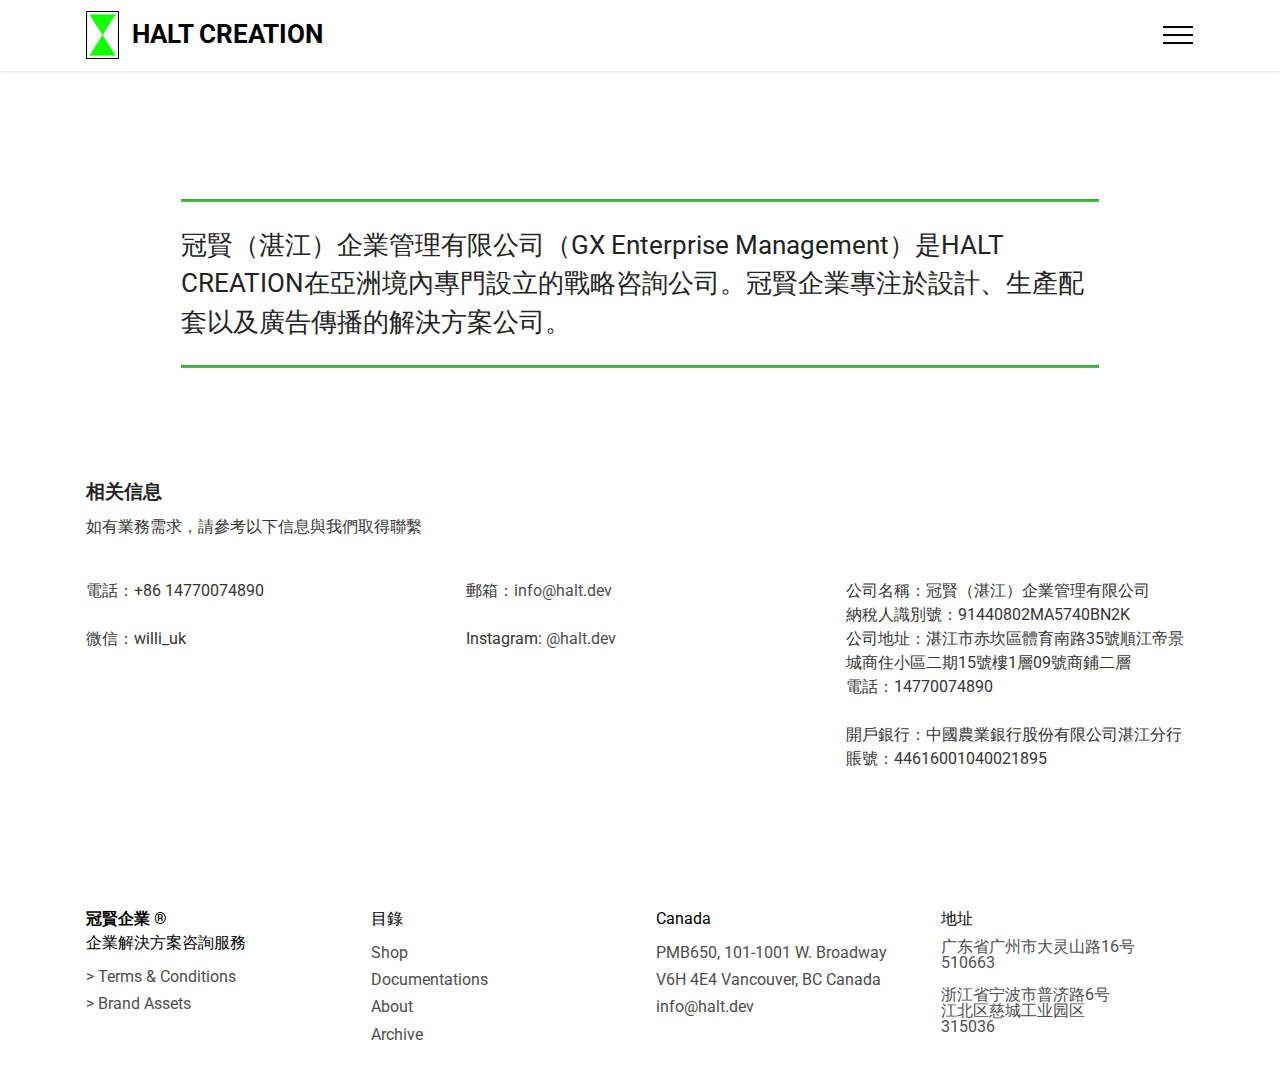
==== About.html @ 13760004 "upload" ====
<!DOCTYPE html>
<html  >
<head>
  
  <meta charset="UTF-8">
  <meta http-equiv="X-UA-Compatible" content="IE=edge">
  
  <meta name="twitter:card" content="summary_large_image"/>
  <meta name="twitter:image:src" content="assets/images/About-meta.jpg">
  <meta property="og:image" content="assets/images/About-meta.jpg">
  <meta name="twitter:title" content="關於 - 冠賢企業 GX | Enterprise Management">
  <meta name="viewport" content="width=device-width, initial-scale=1, minimum-scale=1">
  <link rel="shortcut icon" href="assets/images/gem-logo-.jpg" type="image/x-icon">
  <meta name="description" content="冠賢（湛江）企業管理有限公司（GX Enterprise Management）是HALT CREATION在亞洲境內專門設立的戰略咨詢公司。冠賢企業專注於設計、生產配套以及廣告傳播的解決方案公司。">
  
  
  <title>關於 - 冠賢企業 GX | Enterprise Management</title>
  <link rel="stylesheet" href="assets/tether/tether.min.css">
  <link rel="stylesheet" href="assets/bootstrap/css/bootstrap.min.css">
  <link rel="stylesheet" href="assets/bootstrap/css/bootstrap-grid.min.css">
  <link rel="stylesheet" href="assets/bootstrap/css/bootstrap-reboot.min.css">
  <link rel="stylesheet" href="assets/dropdown/css/style.css">
  <link rel="stylesheet" href="assets/socicon/css/styles.css">
  <link rel="stylesheet" href="assets/theme/css/style.css">
  <link rel="preload" as="style" href="assets/mobirise/css/mbr-additional.css"><link rel="stylesheet" href="assets/mobirise/css/mbr-additional.css" type="text/css">
  
  
  
  
</head>
<body>
  
  <section class="menu menu1 cid-sftxkBR4Yt" once="menu" id="menu1-10">
    

    <nav class="navbar navbar-dropdown collapsed">
        <div class="container">
            <div class="navbar-brand">
                <span class="navbar-logo">
                    
                        <img src="assets/images/gem-logo-.jpg" alt="" style="height: 3rem;">
                    
                </span>
                <span class="navbar-caption-wrap"><a class="navbar-caption text-primary display-5" href="index.html">HALT CREATION </a></span>
            </div>
            <button class="navbar-toggler" type="button" data-toggle="collapse" data-target="#navbarSupportedContent" aria-controls="navbarNavAltMarkup" aria-expanded="false" aria-label="Toggle navigation">
                <div class="hamburger">
                    <span></span>
                    <span></span>
                    <span></span>
                    <span></span>
                </div>
            </button>
            <div class="collapse navbar-collapse" id="navbarSupportedContent">
                <ul class="navbar-nav nav-dropdown nav-right" data-app-modern-menu="true"><li class="nav-item"><a class="nav-link link text-black text-primary display-4" href="About.html"><strong>關於</strong></a></li><li class="nav-item"><a class="nav-link link text-black text-primary display-4" href="show.html" target="_blank">展覽<strong></strong></a></li><li class="nav-item"><a class="nav-link link text-black text-primary display-4" href="Development.html" target="_blank">產品服務<strong></strong></a></li>
                    <li class="nav-item"><a class="nav-link link text-black text-primary display-4" href="Archive.html"><strong>
                            歷史存檔</strong></a></li></ul>
                <div class="icons-menu">
                    <a class="iconfont-wrapper" href="https://www.instagram.com/halt.dev/" target="_blank">
                        <span class="p-2 mbr-iconfont socicon-instagram socicon" style="color: rgb(0, 0, 0); fill: rgb(0, 0, 0);"></span>
                    </a>
                    
                    
                    
                </div>
                
            </div>
        </div>
    </nav>
</section>

<section class="content6 cid-shz5Nj1BMS" id="content6-3r">
    
    <div class="container">
        <div class="row justify-content-center">
            <div class="col-md-12 col-lg-10">
                <hr class="line">
                <p class="mbr-text align-center mbr-fonts-style my-4 display-5">冠賢（湛江）企業管理有限公司（GX Enterprise Management）是HALT CREATION在亞洲境內專門設立的戰略咨詢公司。冠賢企業專注於設計、生產配套以及廣告傳播的解決方案公司。</p>
                <hr class="line">
            </div>
        </div>
    </div>
</section>

<section class="mbr-section contacts2 cid-sfYvLzq2Zh" id="contacts2-1s">
    <!---->
    
    <!---->
    <!--Overlay-->
    
    <!--Container-->
    <div class="container">
        <div class="row">
            <!--Titles-->
            <div class="title col-12">
                <h2 class="align-left mbr-fonts-style display-4"><div><strong>相关信息</strong></div></h2>
                <h3 class="mbr-section-subtitle mbr-light mbr-fonts-style display-7">如有業務需求，請參考以下信息與我們取得聯繫</h3>
            </div>
            <div class="col-12">
                <div class="row justify-content-center">
                    <div class="col-12 col-md-4">
                        <div class="b b-adress">
                            <h5 class="align-left mbr-fonts-style m-0 display-7">電話：+86 14770074890</h5>
                            <p class="mbr-text align-left mbr-fonts-style display-7">微信：willi_uk</p>
                        </div>
                    </div>
                    <div class="col-12 col-md-4">
                        <div class="b b-phone">
                            <h5 class="align-left mbr-fonts-style m-0 display-7">郵箱：<a href="mailto:info@halt.dev" class="text-info">info@halt.dev</a></h5>
                            <p class="mbr-text align-left mbr-fonts-style display-7">Instagram: <a href="https://www.instagram.com/halt.dev/" class="text-info" target="_blank">@halt.dev</a></p>
                        </div>
                    </div>
                    <div class="col-12 col-md-4">
                        <div class="b b-mail">
                            <h5 class="align-left mbr-fonts-style m-0 display-7"><div>公司名稱：冠賢（湛江）企業管理有限公司</div><div>納稅人識別號：91440802MA5740BN2K</div><div>公司地址：湛江市赤坎區體育南路35號順江帝景城商住小區二期15號樓1層09號商鋪二層</div><div>電話：14770074890</div></h5>
                            <p class="mbr-text align-left mbr-fonts-style display-7">開戶銀行：中國農業銀行股份有限公司湛江分行<br>賬號：44616001040021895</p>
                        </div>
                    </div>
                </div>
            </div>
        </div>
    </div>
</section>

<section class="footer2 cid-shhVFEXfTJ" once="footers" id="footer2-2x">

    
    
    <div class="container">
        <div class="row mbr-white">
            <div class="col-6 col-md-4 col-lg-3">
                <h5 class="mbr-section-subtitle mbr-fonts-style mb-2 display-7"><strong>冠賢企業 ®</strong><br>企業解決方案咨詢服務</h5>
                <ul class="list mbr-fonts-style display-7">
                    <li class="mbr-text item-wrap"><a href="TermsAndConditions.html" class="text-info" style="font-size: calc(1rem + 0 * ((100vw - 20rem) / 28)); background-color: rgb(255, 255, 255);">&gt; Terms &amp; Conditions</a></li><li class="mbr-text item-wrap"><a href="BrandAssets.html" class="text-info">&gt; Brand Assets</a><br><br></li>
                </ul>
            </div>
            <div class="col-6 col-md-4 col-lg-3">
                <h5 class="mbr-section-subtitle mbr-fonts-style mb-2 display-7">目錄</h5>
                <ul class="list mbr-fonts-style display-7">
                    <li class="mbr-text item-wrap"><span style="font-size: 1rem;"><a href="https://halt-dev.square.site/" class="text-info" target="_blank">Shop</a></span></li><li class="mbr-text item-wrap"><span style="font-size: 1rem;"><a href="https://github.com/wilhelmli/haltdev/wiki" class="text-info text-primary" target="_blank">Documentations</a></span></li><li class="mbr-text item-wrap"><span style="font-size: 1rem;"><a href="About.html" class="text-info">About</a></span></li><li class="mbr-text item-wrap"><a href="Archive.html" class="text-info">Archive</a></li>
                </ul>
            </div>
            <div class="col-6 col-md-4 col-lg-3">
                <h5 class="mbr-section-subtitle mbr-fonts-style mb-2 display-7">
                    Canada</h5>
                <ul class="list mbr-fonts-style display-7">
                    <li class="mbr-text item-wrap">PMB650, 101-1001 W. Broadway</li><li class="mbr-text item-wrap">V6H 4E4 Vancouver, BC Canada<br>info@halt.dev</li>
                </ul>
            </div>
            <div class="col-6 col-md-4 col-lg-3">
                <h5 class="mbr-section-subtitle mbr-fonts-style mb-2 display-7">
                    地址</h5>
                <ul class="list mbr-fonts-style display-7"><p>广东省广州市大灵山路16号<br>510663</p><p>浙江省宁波市普济路6号<br><span style="font-size: 1rem;">江北区慈城工业园区<br></span><span style="font-size: 1rem;">315036</span></p><p></p></ul>
            </div>
            
        </div>
    </div>
</section><section id="top-1" hidden><a href="https://mobirise.site"></a></section><script src="assets/web/assets/jquery/jquery.min.js"></script>  <script src="assets/popper/popper.min.js"></script>  <script src="assets/tether/tether.min.js"></script>  <script src="assets/bootstrap/js/bootstrap.min.js"></script>  <script src="assets/web/assets/cookies-alert-plugin/cookies-alert-core.js"></script>  <script src="assets/web/assets/cookies-alert-plugin/cookies-alert-script.js"></script>  <script src="assets/smoothscroll/smooth-scroll.js"></script>  <script src="assets/dropdown/js/nav-dropdown.js"></script>  <script src="assets/dropdown/js/navbar-dropdown.js"></script>  <script src="assets/touchswipe/jquery.touch-swipe.min.js"></script>  <script src="assets/theme/js/script.js"></script>  
  
  
<input name="cookieData" type="hidden" data-cookie-customDialogSelector='null' data-cookie-colorText='#ffffff' data-cookie-colorBg='rgba(0, 0, 0, 0.99)' data-cookie-textButton='Agree' data-cookie-colorButton='' data-cookie-colorLink='#ffffff' data-cookie-underlineLink='true' data-cookie-text="We use cookies to give you the best experience. Read our <a href='privacy.html'>cookie policy</a>.">
   <div id="scrollToTop" class="scrollToTop mbr-arrow-up"><a style="text-align: center;"><i class="mbr-arrow-up-icon mbr-arrow-up-icon-cm cm-icon cm-icon-smallarrow-up"></i></a></div>
  </body>
</html>
---- assets/dropdown/css/style.css ----
.navbar-dropdown {
  left: 0;
  padding: 0;
  position: absolute;
  right: 0;
  top: 0;
  transition: all 0.45s ease;
  z-index: 1030;
  background: #282828; }
  .navbar-dropdown .navbar-logo {
    margin-right: 0.8rem;
    transition: margin 0.3s ease-in-out;
    vertical-align: middle; }
    .navbar-dropdown .navbar-logo img {
      height: 3.125rem;
      transition: all 0.3s ease-in-out; }
    .navbar-dropdown .navbar-logo.mbr-iconfont {
      font-size: 3.125rem;
      line-height: 3.125rem; }
  .navbar-dropdown .navbar-caption {
    font-weight: 700;
    white-space: normal;
    vertical-align: -4px;
    line-height: 3.125rem !important; }
    .navbar-dropdown .navbar-caption, .navbar-dropdown .navbar-caption:hover {
      color: inherit;
      text-decoration: none; }
  .navbar-dropdown .mbr-iconfont + .navbar-caption {
    vertical-align: -1px; }
  .navbar-dropdown.navbar-fixed-top {
    position: fixed; }
  .navbar-dropdown .navbar-brand span {
    vertical-align: -4px; }
  .navbar-dropdown.bg-color.transparent {
    background: none; }
  .navbar-dropdown.navbar-short .navbar-brand {
    padding: 0.625rem 0; }
    .navbar-dropdown.navbar-short .navbar-brand span {
      vertical-align: -1px; }
  .navbar-dropdown.navbar-short .navbar-caption {
    line-height: 2.375rem !important;
    vertical-align: -2px; }
  .navbar-dropdown.navbar-short .navbar-logo {
    margin-right: 0.5rem; }
    .navbar-dropdown.navbar-short .navbar-logo img {
      height: 2.375rem; }
    .navbar-dropdown.navbar-short .navbar-logo.mbr-iconfont {
      font-size: 2.375rem;
      line-height: 2.375rem; }
  .navbar-dropdown.navbar-short .mbr-table-cell {
    height: 3.625rem; }
  .navbar-dropdown .navbar-close {
    left: 0.6875rem;
    position: fixed;
    top: 0.75rem;
    z-index: 1000; }
  .navbar-dropdown .hamburger-icon {
    content: "";
    display: inline-block;
    vertical-align: middle;
    width: 16px;
    -webkit-box-shadow: 0 -6px 0 1px #282828,0 0 0 1px #282828,0 6px 0 1px #282828;
    -moz-box-shadow: 0 -6px 0 1px #282828,0 0 0 1px #282828,0 6px 0 1px #282828;
    box-shadow: 0 -6px 0 1px #282828,0 0 0 1px #282828,0 6px 0 1px #282828; }

.dropdown-menu .dropdown-toggle[data-toggle="dropdown-submenu"]::after {
  border-bottom: 0.35em solid transparent;
  border-left: 0.35em solid;
  border-right: 0;
  border-top: 0.35em solid transparent;
  margin-left: 0.3rem; }

.dropdown-menu .dropdown-item:focus {
  outline: 0; }

.nav-dropdown {
  font-size: 0.75rem;
  font-weight: 500;
  height: auto !important; }
  .nav-dropdown .nav-btn {
    padding-left: 1rem; }
  .nav-dropdown .link {
    margin: .667em 1.667em;
    font-weight: 500;
    padding: 0;
    transition: color .2s ease-in-out; }
    .nav-dropdown .link.dropdown-toggle {
      margin-right: 2.583em; }
      .nav-dropdown .link.dropdown-toggle::after {
        margin-left: .25rem;
        border-top: 0.35em solid;
        border-right: 0.35em solid transparent;
        border-left: 0.35em solid transparent;
        border-bottom: 0; }
      .nav-dropdown .link.dropdown-toggle[aria-expanded="true"] {
        margin: 0;
        padding: 0.667em 3.263em  0.667em 1.667em; }
  .nav-dropdown .link::after,
  .nav-dropdown .dropdown-item::after {
    color: inherit; }
  .nav-dropdown .btn {
    font-size: 0.75rem;
    font-weight: 700;
    letter-spacing: 0;
    margin-bottom: 0;
    padding-left: 1.25rem;
    padding-right: 1.25rem; }
  .nav-dropdown .dropdown-menu {
    border-radius: 0;
    border: 0;
    left: 0;
    margin: 0;
    padding-bottom: 1.25rem;
    padding-top: 1.25rem;
    position: relative; }
  .nav-dropdown .dropdown-submenu {
    margin-left: 0.125rem;
    top: 0; }
  .nav-dropdown .dropdown-item {
    font-weight: 500;
    line-height: 2;
    padding: 0.3846em 4.615em 0.3846em 1.5385em;
    position: relative;
    transition: color .2s ease-in-out, background-color .2s ease-in-out; }
    .nav-dropdown .dropdown-item::after {
      margin-top: -0.3077em;
      position: absolute;
      right: 1.1538em;
      top: 50%; }
    .nav-dropdown .dropdown-item:focus, .nav-dropdown .dropdown-item:hover {
      background: none; }

@media (max-width: 767px) {
  .nav-dropdown.navbar-toggleable-sm {
    bottom: 0;
    display: none;
    left: 0;
    overflow-x: hidden;
    position: fixed;
    top: 0;
    transform: translateX(-100%);
    -ms-transform: translateX(-100%);
    -webkit-transform: translateX(-100%);
    width: 18.75rem;
    z-index: 999; } }
.nav-dropdown.navbar-toggleable-xl {
  bottom: 0;
  display: none;
  left: 0;
  overflow-x: hidden;
  position: fixed;
  top: 0;
  transform: translateX(-100%);
  -ms-transform: translateX(-100%);
  -webkit-transform: translateX(-100%);
  width: 18.75rem;
  z-index: 999; }

.nav-dropdown-sm {
  display: block !important;
  overflow-x: hidden;
  overflow: auto;
  padding-top: 3.875rem; }
  .nav-dropdown-sm::after {
    content: "";
    display: block;
    height: 3rem;
    width: 100%; }
  .nav-dropdown-sm.collapse.in ~ .navbar-close {
    display: block !important; }
  .nav-dropdown-sm.collapsing, .nav-dropdown-sm.collapse.in {
    transform: translateX(0);
    -ms-transform: translateX(0);
    -webkit-transform: translateX(0);
    transition: all 0.25s ease-out;
    -webkit-transition: all 0.25s ease-out;
    background: #282828; }
  .nav-dropdown-sm.collapsing[aria-expanded="false"] {
    transform: translateX(-100%);
    -ms-transform: translateX(-100%);
    -webkit-transform: translateX(-100%); }
  .nav-dropdown-sm .nav-item {
    display: block;
    margin-left: 0 !important;
    padding-left: 0; }
  .nav-dropdown-sm .link,
  .nav-dropdown-sm .dropdown-item {
    border-top: 1px dotted rgba(255, 255, 255, 0.1);
    font-size: 0.8125rem;
    line-height: 1.6;
    margin: 0 !important;
    padding: 0.875rem 2.4rem 0.875rem 1.5625rem !important;
    position: relative;
    white-space: normal; }
    .nav-dropdown-sm .link:focus, .nav-dropdown-sm .link:hover,
    .nav-dropdown-sm .dropdown-item:focus,
    .nav-dropdown-sm .dropdown-item:hover {
      background: rgba(0, 0, 0, 0.2) !important;
      color: #c0a375; }
  .nav-dropdown-sm .nav-btn {
    position: relative;
    padding: 1.5625rem 1.5625rem 0 1.5625rem; }
    .nav-dropdown-sm .nav-btn::before {
      border-top: 1px dotted rgba(255, 255, 255, 0.1);
      content: "";
      left: 0;
      position: absolute;
      top: 0;
      width: 100%; }
    .nav-dropdown-sm .nav-btn + .nav-btn {
      padding-top: 0.625rem; }
      .nav-dropdown-sm .nav-btn + .nav-btn::before {
        display: none; }
  .nav-dropdown-sm .btn {
    padding: 0.625rem 0; }
  .nav-dropdown-sm .dropdown-toggle[data-toggle="dropdown-submenu"]::after {
    margin-left: .25rem;
    border-top: 0.35em solid;
    border-right: 0.35em solid transparent;
    border-left: 0.35em solid transparent;
    border-bottom: 0; }
  .nav-dropdown-sm .dropdown-toggle[data-toggle="dropdown-submenu"][aria-expanded="true"]::after {
    border-top: 0;
    border-right: 0.35em solid transparent;
    border-left: 0.35em solid transparent;
    border-bottom: 0.35em solid; }
  .nav-dropdown-sm .dropdown-menu {
    margin: 0;
    padding: 0;
    position: relative;
    top: 0;
    left: 0;
    width: 100%;
    border: 0;
    float: none;
    border-radius: 0;
    background: none; }
  .nav-dropdown-sm .dropdown-submenu {
    left: 100%;
    margin-left: 0.125rem;
    margin-top: -1.25rem;
    top: 0; }

.navbar-toggleable-sm .nav-dropdown .dropdown-menu {
  position: absolute; }

.navbar-toggleable-sm .nav-dropdown .dropdown-submenu {
  left: 100%;
  margin-left: 0.125rem;
  margin-top: -1.25rem;
  top: 0; }

.navbar-toggleable-sm.opened .nav-dropdown .dropdown-menu {
  position: relative; }

.navbar-toggleable-sm.opened .nav-dropdown .dropdown-submenu {
  left: 0;
  margin-left: 00rem;
  margin-top: 0rem;
  top: 0; }

.is-builder .nav-dropdown.collapsing {
  transition: none !important; }

/*# sourceMappingURL=style.css.map */
---- assets/socicon/css/styles.css ----
@charset "UTF-8";

@font-face {
  font-family: 'Socicon';
  src:  url('../fonts/socicon.eot');
  src:  url('../fonts/socicon.eot?#iefix') format('embedded-opentype'),
    url('../fonts/socicon.woff2') format('woff2'),
    url('../fonts/socicon.ttf') format('truetype'),
    url('../fonts/socicon.woff') format('woff'),
    url('../fonts/socicon.svg#socicon') format('svg');
  font-weight: normal;
  font-style: normal;
}

[data-icon]:before {
  font-family: "socicon" !important;
  content: attr(data-icon);
  font-style: normal !important;
  font-weight: normal !important;
  font-variant: normal !important;
  text-transform: none !important;
  speak: none;
  line-height: 1;
  -webkit-font-smoothing: antialiased;
  -moz-osx-font-smoothing: grayscale;
}

[class^="socicon-"], [class*=" socicon-"] {
  /* use !important to prevent issues with browser extensions that change fonts */
  font-family: 'Socicon' !important;
  speak: none;
  font-style: normal;
  font-weight: normal;
  font-variant: normal;
  text-transform: none;
  line-height: 1;

  /* Better Font Rendering =========== */
  -webkit-font-smoothing: antialiased;
  -moz-osx-font-smoothing: grayscale;
}

.socicon-eitaa:before {
  content: "\e97c";
}
.socicon-soroush:before {
  content: "\e97d";
}
.socicon-bale:before {
  content: "\e97e";
}
.socicon-zazzle:before {
  content: "\e97b";
}
.socicon-society6:before {
  content: "\e97a";
}
.socicon-redbubble:before {
  content: "\e979";
}
.socicon-avvo:before {
  content: "\e978";
}
.socicon-stitcher:before {
  content: "\e977";
}
.socicon-googlehangouts:before {
  content: "\e974";
}
.socicon-dlive:before {
  content: "\e975";
}
.socicon-vsco:before {
  content: "\e976";
}
.socicon-flipboard:before {
  content: "\e973";
}
.socicon-ubuntu:before {
  content: "\e958";
}
.socicon-artstation:before {
  content: "\e959";
}
.socicon-invision:before {
  content: "\e95a";
}
.socicon-torial:before {
  content: "\e95b";
}
.socicon-collectorz:before {
  content: "\e95c";
}
.socicon-seenthis:before {
  content: "\e95d";
}
.socicon-googleplaymusic:before {
  content: "\e95e";
}
.socicon-debian:before {
  content: "\e95f";
}
.socicon-filmfreeway:before {
  content: "\e960";
}
.socicon-gnome:before {
  content: "\e961";
}
.socicon-itchio:before {
  content: "\e962";
}
.socicon-jamendo:before {
  content: "\e963";
}
.socicon-mix:before {
  content: "\e964";
}
.socicon-sharepoint:before {
  content: "\e965";
}
.socicon-tinder:before {
  content: "\e966";
}
.socicon-windguru:before {
  content: "\e967";
}
.socicon-cdbaby:before {
  content: "\e968";
}
.socicon-elementaryos:before {
  content: "\e969";
}
.socicon-stage32:before {
  content: "\e96a";
}
.socicon-tiktok:before {
  content: "\e96b";
}
.socicon-gitter:before {
  content: "\e96c";
}
.socicon-letterboxd:before {
  content: "\e96d";
}
.socicon-threema:before {
  content: "\e96e";
}
.socicon-splice:before {
  content: "\e96f";
}
.socicon-metapop:before {
  content: "\e970";
}
.socicon-naver:before {
  content: "\e971";
}
.socicon-remote:before {
  content: "\e972";
}
.socicon-internet:before {
  content: "\e957";
}
.socicon-moddb:before {
  content: "\e94b";
}
.socicon-indiedb:before {
  content: "\e94c";
}
.socicon-traxsource:before {
  content: "\e94d";
}
.socicon-gamefor:before {
  content: "\e94e";
}
.socicon-pixiv:before {
  content: "\e94f";
}
.socicon-myanimelist:before {
  content: "\e950";
}
.socicon-blackberry:before {
  content: "\e951";
}
.socicon-wickr:before {
  content: "\e952";
}
.socicon-spip:before {
  content: "\e953";
}
.socicon-napster:before {
  content: "\e954";
}
.socicon-beatport:before {
  content: "\e955";
}
.socicon-hackerone:before {
  content: "\e956";
}
.socicon-hackernews:before {
  content: "\e946";
}
.socicon-smashwords:before {
  content: "\e947";
}
.socicon-kobo:before {
  content: "\e948";
}
.socicon-bookbub:before {
  content: "\e949";
}
.socicon-mailru:before {
  content: "\e94a";
}
.socicon-gitlab:before {
  content: "\e945";
}
.socicon-instructables:before {
  content: "\e944";
}
.socicon-portfolio:before {
  content: "\e943";
}
.socicon-codered:before {
  content: "\e940";
}
.socicon-origin:before {
  content: "\e941";
}
.socicon-nextdoor:before {
  content: "\e942";
}
.socicon-udemy:before {
  content: "\e93f";
}
.socicon-livemaster:before {
  content: "\e93e";
}
.socicon-crunchbase:before {
  content: "\e93b";
}
.socicon-homefy:before {
  content: "\e93c";
}
.socicon-calendly:before {
  content: "\e93d";
}
.socicon-realtor:before {
  content: "\e90f";
}
.socicon-tidal:before {
  content: "\e910";
}
.socicon-qobuz:before {
  content: "\e911";
}
.socicon-natgeo:before {
  content: "\e912";
}
.socicon-mastodon:before {
  content: "\e913";
}
.socicon-unsplash:before {
  content: "\e914";
}
.socicon-homeadvisor:before {
  content: "\e915";
}
.socicon-angieslist:before {
  content: "\e916";
}
.socicon-codepen:before {
  content: "\e917";
}
.socicon-slack:before {
  content: "\e918";
}
.socicon-openaigym:before {
  content: "\e919";
}
.socicon-logmein:before {
  content: "\e91a";
}
.socicon-fiverr:before {
  content: "\e91b";
}
.socicon-gotomeeting:before {
  content: "\e91c";
}
.socicon-aliexpress:before {
  content: "\e91d";
}
.socicon-guru:before {
  content: "\e91e";
}
.socicon-appstore:before {
  content: "\e91f";
}
.socicon-homes:before {
  content: "\e920";
}
.socicon-zoom:before {
  content: "\e921";
}
.socicon-alibaba:before {
  content: "\e922";
}
.socicon-craigslist:before {
  content: "\e923";
}
.socicon-wix:before {
  content: "\e924";
}
.socicon-redfin:before {
  content: "\e925";
}
.socicon-googlecalendar:before {
  content: "\e926";
}
.socicon-shopify:before {
  content: "\e927";
}
.socicon-freelancer:before {
  content: "\e928";
}
.socicon-seedrs:before {
  content: "\e929";
}
.socicon-bing:before {
  content: "\e92a";
}
.socicon-doodle:before {
  content: "\e92b";
}
.socicon-bonanza:before {
  content: "\e92c";
}
.socicon-squarespace:before {
  content: "\e92d";
}
.socicon-toptal:before {
  content: "\e92e";
}
.socicon-gust:before {
  content: "\e92f";
}
.socicon-ask:before {
  content: "\e930";
}
.socicon-trulia:before {
  content: "\e931";
}
.socicon-loomly:before {
  content: "\e932";
}
.socicon-ghost:before {
  content: "\e933";
}
.socicon-upwork:before {
  content: "\e934";
}
.socicon-fundable:before {
  content: "\e935";
}
.socicon-booking:before {
  content: "\e936";
}
.socicon-googlemaps:before {
  content: "\e937";
}
.socicon-zillow:before {
  content: "\e938";
}
.socicon-niconico:before {
  content: "\e939";
}
.socicon-toneden:before {
  content: "\e93a";
}
.socicon-augment:before {
  content: "\e908";
}
.socicon-bitbucket:before {
  content: "\e909";
}
.socicon-fyuse:before {
  content: "\e90a";
}
.socicon-yt-gaming:before {
  content: "\e90b";
}
.socicon-sketchfab:before {
  content: "\e90c";
}
.socicon-mobcrush:before {
  content: "\e90d";
}
.socicon-microsoft:before {
  content: "\e90e";
}
.socicon-pandora:before {
  content: "\e907";
}
.socicon-messenger:before {
  content: "\e906";
}
.socicon-gamewisp:before {
  content: "\e905";
}
.socicon-bloglovin:before {
  content: "\e904";
}
.socicon-tunein:before {
  content: "\e903";
}
.socicon-gamejolt:before {
  content: "\e901";
}
.socicon-trello:before {
  content: "\e902";
}
.socicon-spreadshirt:before {
  content: "\e900";
}
.socicon-500px:before {
  content: "\e000";
}
.socicon-8tracks:before {
  content: "\e001";
}
.socicon-airbnb:before {
  content: "\e002";
}
.socicon-alliance:before {
  content: "\e003";
}
.socicon-amazon:before {
  content: "\e004";
}
.socicon-amplement:before {
  content: "\e005";
}
.socicon-android:before {
  content: "\e006";
}
.socicon-angellist:before {
  content: "\e007";
}
.socicon-apple:before {
  content: "\e008";
}
.socicon-appnet:before {
  content: "\e009";
}
.socicon-baidu:before {
  content: "\e00a";
}
.socicon-bandcamp:before {
  content: "\e00b";
}
.socicon-battlenet:before {
  content: "\e00c";
}
.socicon-mixer:before {
  content: "\e00d";
}
.socicon-bebee:before {
  content: "\e00e";
}
.socicon-bebo:before {
  content: "\e00f";
}
.socicon-behance:before {
  content: "\e010";
}
.socicon-blizzard:before {
  content: "\e011";
}
.socicon-blogger:before {
  content: "\e012";
}
.socicon-buffer:before {
  content: "\e013";
}
.socicon-chrome:before {
  content: "\e014";
}
.socicon-coderwall:before {
  content: "\e015";
}
.socicon-curse:before {
  content: "\e016";
}
.socicon-dailymotion:before {
  content: "\e017";
}
.socicon-deezer:before {
  content: "\e018";
}
.socicon-delicious:before {
  content: "\e019";
}
.socicon-deviantart:before {
  content: "\e01a";
}
.socicon-diablo:before {
  content: "\e01b";
}
.socicon-digg:before {
  content: "\e01c";
}
.socicon-discord:before {
  content: "\e01d";
}
.socicon-disqus:before {
  content: "\e01e";
}
.socicon-douban:before {
  content: "\e01f";
}
.socicon-draugiem:before {
  content: "\e020";
}
.socicon-dribbble:before {
  content: "\e021";
}
.socicon-drupal:before {
  content: "\e022";
}
.socicon-ebay:before {
  content: "\e023";
}
.socicon-ello:before {
  content: "\e024";
}
.socicon-endomodo:before {
  content: "\e025";
}
.socicon-envato:before {
  content: "\e026";
}
.socicon-etsy:before {
  content: "\e027";
}
.socicon-facebook:before {
  content: "\e028";
}
.socicon-feedburner:before {
  content: "\e029";
}
.socicon-filmweb:before {
  content: "\e02a";
}
.socicon-firefox:before {
  content: "\e02b";
}
.socicon-flattr:before {
  content: "\e02c";
}
.socicon-flickr:before {
  content: "\e02d";
}
.socicon-formulr:before {
  content: "\e02e";
}
.socicon-forrst:before {
  content: "\e02f";
}
.socicon-foursquare:before {
  content: "\e030";
}
.socicon-friendfeed:before {
  content: "\e031";
}
.socicon-github:before {
  content: "\e032";
}
.socicon-goodreads:before {
  content: "\e033";
}
.socicon-google:before {
  content: "\e034";
}
.socicon-googlescholar:before {
  content: "\e035";
}
.socicon-googlegroups:before {
  content: "\e036";
}
.socicon-googlephotos:before {
  content: "\e037";
}
.socicon-googleplus:before {
  content: "\e038";
}
.socicon-grooveshark:before {
  content: "\e039";
}
.socicon-hackerrank:before {
  content: "\e03a";
}
.socicon-hearthstone:before {
  content: "\e03b";
}
.socicon-hellocoton:before {
  content: "\e03c";
}
.socicon-heroes:before {
  content: "\e03d";
}
.socicon-smashcast:before {
  content: "\e03e";
}
.socicon-horde:before {
  content: "\e03f";
}
.socicon-houzz:before {
  content: "\e040";
}
.socicon-icq:before {
  content: "\e041";
}
.socicon-identica:before {
  content: "\e042";
}
.socicon-imdb:before {
  content: "\e043";
}
.socicon-instagram:before {
  content: "\e044";
}
.socicon-issuu:before {
  content: "\e045";
}
.socicon-istock:before {
  content: "\e046";
}
.socicon-itunes:before {
  content: "\e047";
}
.socicon-keybase:before {
  content: "\e048";
}
.socicon-lanyrd:before {
  content: "\e049";
}
.socicon-lastfm:before {
  content: "\e04a";
}
.socicon-line:before {
  content: "\e04b";
}
.socicon-linkedin:before {
  content: "\e04c";
}
.socicon-livejournal:before {
  content: "\e04d";
}
.socicon-lyft:before {
  content: "\e04e";
}
.socicon-macos:before {
  content: "\e04f";
}
.socicon-mail:before {
  content: "\e050";
}
.socicon-medium:before {
  content: "\e051";
}
.socicon-meetup:before {
  content: "\e052";
}
.socicon-mixcloud:before {
  content: "\e053";
}
.socicon-modelmayhem:before {
  content: "\e054";
}
.socicon-mumble:before {
  content: "\e055";
}
.socicon-myspace:before {
  content: "\e056";
}
.socicon-newsvine:before {
  content: "\e057";
}
.socicon-nintendo:before {
  content: "\e058";
}
.socicon-npm:before {
  content: "\e059";
}
.socicon-odnoklassniki:before {
  content: "\e05a";
}
.socicon-openid:before {
  content: "\e05b";
}
.socicon-opera:before {
  content: "\e05c";
}
.socicon-outlook:before {
  content: "\e05d";
}
.socicon-overwatch:before {
  content: "\e05e";
}
.socicon-patreon:before {
  content: "\e05f";
}
.socicon-paypal:before {
  content: "\e060";
}
.socicon-periscope:before {
  content: "\e061";
}
.socicon-persona:before {
  content: "\e062";
}
.socicon-pinterest:before {
  content: "\e063";
}
.socicon-play:before {
  content: "\e064";
}
.socicon-player:before {
  content: "\e065";
}
.socicon-playstation:before {
  content: "\e066";
}
.socicon-pocket:before {
  content: "\e067";
}
.socicon-qq:before {
  content: "\e068";
}
.socicon-quora:before {
  content: "\e069";
}
.socicon-raidcall:before {
  content: "\e06a";
}
.socicon-ravelry:before {
  content: "\e06b";
}
.socicon-reddit:before {
  content: "\e06c";
}
.socicon-renren:before {
  content: "\e06d";
}
.socicon-researchgate:before {
  content: "\e06e";
}
.socicon-residentadvisor:before {
  content: "\e06f";
}
.socicon-reverbnation:before {
  content: "\e070";
}
.socicon-rss:before {
  content: "\e071";
}
.socicon-sharethis:before {
  content: "\e072";
}
.socicon-skype:before {
  content: "\e073";
}
.socicon-slideshare:before {
  content: "\e074";
}
.socicon-smugmug:before {
  content: "\e075";
}
.socicon-snapchat:before {
  content: "\e076";
}
.socicon-songkick:before {
  content: "\e077";
}
.socicon-soundcloud:before {
  content: "\e078";
}
.socicon-spotify:before {
  content: "\e079";
}
.socicon-stackexchange:before {
  content: "\e07a";
}
.socicon-stackoverflow:before {
  content: "\e07b";
}
.socicon-starcraft:before {
  content: "\e07c";
}
.socicon-stayfriends:before {
  content: "\e07d";
}
.socicon-steam:before {
  content: "\e07e";
}
.socicon-storehouse:before {
  content: "\e07f";
}
.socicon-strava:before {
  content: "\e080";
}
.socicon-streamjar:before {
  content: "\e081";
}
.socicon-stumbleupon:before {
  content: "\e082";
}
.socicon-swarm:before {
  content: "\e083";
}
.socicon-teamspeak:before {
  content: "\e084";
}
.socicon-teamviewer:before {
  content: "\e085";
}
.socicon-technorati:before {
  content: "\e086";
}
.socicon-telegram:before {
  content: "\e087";
}
.socicon-tripadvisor:before {
  content: "\e088";
}
.socicon-tripit:before {
  content: "\e089";
}
.socicon-triplej:before {
  content: "\e08a";
}
.socicon-tumblr:before {
  content: "\e08b";
}
.socicon-twitch:before {
  content: "\e08c";
}
.socicon-twitter:before {
  content: "\e08d";
}
.socicon-uber:before {
  content: "\e08e";
}
.socicon-ventrilo:before {
  content: "\e08f";
}
.socicon-viadeo:before {
  content: "\e090";
}
.socicon-viber:before {
  content: "\e091";
}
.socicon-viewbug:before {
  content: "\e092";
}
.socicon-vimeo:before {
  content: "\e093";
}
.socicon-vine:before {
  content: "\e094";
}
.socicon-vkontakte:before {
  content: "\e095";
}
.socicon-warcraft:before {
  content: "\e096";
}
.socicon-wechat:before {
  content: "\e097";
}
.socicon-weibo:before {
  content: "\e098";
}
.socicon-whatsapp:before {
  content: "\e099";
}
.socicon-wikipedia:before {
  content: "\e09a";
}
.socicon-windows:before {
  content: "\e09b";
}
.socicon-wordpress:before {
  content: "\e09c";
}
.socicon-wykop:before {
  content: "\e09d";
}
.socicon-xbox:before {
  content: "\e09e";
}
.socicon-xing:before {
  content: "\e09f";
}
.socicon-yahoo:before {
  content: "\e0a0";
}
.socicon-yammer:before {
  content: "\e0a1";
}
.socicon-yandex:before {
  content: "\e0a2";
}
.socicon-yelp:before {
  content: "\e0a3";
}
.socicon-younow:before {
  content: "\e0a4";
}
.socicon-youtube:before {
  content: "\e0a5";
}
.socicon-zapier:before {
  content: "\e0a6";
}
.socicon-zerply:before {
  content: "\e0a7";
}
.socicon-zomato:before {
  content: "\e0a8";
}
.socicon-zynga:before {
  content: "\e0a9";
}
---- assets/theme/css/style.css ----
section {
  background-color: #ffffff;
}

body {
  font-style: normal;
  line-height: 1.5;
  font-weight: 400;
  color: #232323;
  position: relative;
}

section,
.container,
.container-fluid {
  position: relative;
  word-wrap: break-word;
}

a.mbr-iconfont:hover {
  text-decoration: none;
}

.article .lead p,
.article .lead ul,
.article .lead ol,
.article .lead pre,
.article .lead blockquote {
  margin-bottom: 0;
}

a {
  font-style: normal;
  font-weight: 400;
  cursor: pointer;
}

a, a:hover {
  text-decoration: none;
}

.mbr-section-title {
  font-style: normal;
  line-height: 1.3;
}

.mbr-section-subtitle {
  line-height: 1.3;
}

.mbr-text {
  font-style: normal;
  line-height: 1.7;
}

h1,
h2,
h3,
h4,
h5,
h6,
.display-1,
.display-2,
.display-4,
.display-5,
.display-7,
span,
p,
a {
  line-height: 1;
  word-break: break-word;
  word-wrap: break-word;
  font-weight: 400;
}

b,
strong {
  font-weight: bold;
}

input:-webkit-autofill, input:-webkit-autofill:hover, input:-webkit-autofill:focus, input:-webkit-autofill:active {
  -webkit-transition-delay: 9999s;
          transition-delay: 9999s;
  -webkit-transition-property: background-color, color;
  transition-property: background-color, color;
}

textarea[type="hidden"] {
  display: none;
}

section {
  background-position: 50% 50%;
  background-repeat: no-repeat;
  background-size: cover;
}

section .mbr-background-video,
section .mbr-background-video-preview {
  position: absolute;
  bottom: 0;
  left: 0;
  right: 0;
  top: 0;
}

.hidden {
  visibility: hidden;
}

.mbr-z-index20 {
  z-index: 20;
}

/*! Base colors */
.mbr-white {
  color: #ffffff;
}

.mbr-black {
  color: #111111;
}

.mbr-bg-white {
  background-color: #ffffff;
}

.mbr-bg-black {
  background-color: #000000;
}

/*! Text-aligns */
.align-left {
  text-align: left;
}

.align-center {
  text-align: center;
}

.align-right {
  text-align: right;
}

/*! Font-weight  */
.mbr-light {
  font-weight: 300;
}

.mbr-regular {
  font-weight: 400;
}

.mbr-semibold {
  font-weight: 500;
}

.mbr-bold {
  font-weight: 700;
}

/*! Media  */
.media-content {
  -ms-flex-preferred-size: 100%;
      flex-basis: 100%;
}

.media-container-row {
  display: -webkit-box;
  display: -ms-flexbox;
  display: flex;
  -webkit-box-orient: horizontal;
  -webkit-box-direction: normal;
      -ms-flex-direction: row;
          flex-direction: row;
  -ms-flex-wrap: wrap;
      flex-wrap: wrap;
  -webkit-box-pack: center;
      -ms-flex-pack: center;
          justify-content: center;
  -ms-flex-line-pack: center;
      align-content: center;
  -webkit-box-align: start;
      -ms-flex-align: start;
          align-items: start;
}

.media-container-row .media-size-item {
  width: 400px;
}

.media-container-column {
  display: -webkit-box;
  display: -ms-flexbox;
  display: flex;
  -webkit-box-orient: vertical;
  -webkit-box-direction: normal;
      -ms-flex-direction: column;
          flex-direction: column;
  -ms-flex-wrap: wrap;
      flex-wrap: wrap;
  -webkit-box-pack: center;
      -ms-flex-pack: center;
          justify-content: center;
  -ms-flex-line-pack: center;
      align-content: center;
  -webkit-box-align: stretch;
      -ms-flex-align: stretch;
          align-items: stretch;
}

.media-container-column > * {
  width: 100%;
}

@media (min-width: 992px) {
  .media-container-row {
    -ms-flex-wrap: nowrap;
        flex-wrap: nowrap;
  }
}

figure {
  margin-bottom: 0;
  overflow: hidden;
}

figure[mbr-media-size] {
  -webkit-transition: width 0.1s;
  transition: width 0.1s;
}

img,
iframe {
  display: block;
  width: 100%;
}

.card {
  background-color: transparent;
  border: none;
}

.card-box {
  width: 100%;
}

.card-img {
  text-align: center;
  -ms-flex-negative: 0;
      flex-shrink: 0;
  -webkit-flex-shrink: 0;
}

.media {
  max-width: 100%;
  margin: 0 auto;
}

.mbr-figure {
  -ms-flex-item-align: center;
      -ms-grid-row-align: center;
      align-self: center;
}

.media-container > div {
  max-width: 100%;
}

.mbr-figure img,
.card-img img {
  width: 100%;
}

@media (max-width: 991px) {
  .media-size-item {
    width: auto !important;
  }
  .media {
    width: auto;
  }
  .mbr-figure {
    width: 100% !important;
  }
}

/*! Buttons */
.mbr-section-btn {
  margin-left: -0.6rem;
  margin-right: -0.6rem;
  font-size: 0;
}

.btn {
  font-weight: 600;
  border-width: 1px;
  font-style: normal;
  margin: 0.6rem 0.6rem;
  white-space: normal;
  -webkit-transition: all 0.2s ease-in-out;
  transition: all 0.2s ease-in-out;
  display: -webkit-inline-box;
  display: -ms-inline-flexbox;
  display: inline-flex;
  -webkit-box-align: center;
      -ms-flex-align: center;
          align-items: center;
  -webkit-box-pack: center;
      -ms-flex-pack: center;
          justify-content: center;
  word-break: break-word;
}

.btn-sm {
  font-weight: 600;
  letter-spacing: 0px;
  -webkit-transition: all 0.3s ease-in-out;
  transition: all 0.3s ease-in-out;
}

.btn-md {
  font-weight: 600;
  letter-spacing: 0px;
  -webkit-transition: all 0.3s ease-in-out;
  transition: all 0.3s ease-in-out;
}

.btn-lg {
  font-weight: 600;
  letter-spacing: 0px;
  -webkit-transition: all 0.3s ease-in-out;
  transition: all 0.3s ease-in-out;
}

.btn-form {
  margin: 0;
}

.btn-form:hover {
  cursor: pointer;
}

nav .mbr-section-btn {
  margin-left: 0rem;
  margin-right: 0rem;
}

/*! Btn icon margin */
.btn .mbr-iconfont,
.btn.btn-sm .mbr-iconfont {
  -webkit-box-ordinal-group: 2;
      -ms-flex-order: 1;
          order: 1;
  cursor: pointer;
  margin-left: 0.5rem;
  vertical-align: sub;
}

.btn.btn-md .mbr-iconfont,
.btn.btn-md .mbr-iconfont {
  margin-left: 0.8rem;
}

.mbr-regular {
  font-weight: 400;
}

.mbr-semibold {
  font-weight: 500;
}

.mbr-bold {
  font-weight: 700;
}

[type="submit"] {
  -webkit-appearance: none;
}

/*! Full-screen */
.mbr-fullscreen .mbr-overlay {
  min-height: 100vh;
}

.mbr-fullscreen {
  display: -webkit-box;
  display: -ms-flexbox;
  display: flex;
  display: -moz-flex;
  display: -ms-flex;
  display: -o-flex;
  -webkit-box-align: center;
      -ms-flex-align: center;
          align-items: center;
  min-height: 100vh;
  padding-top: 3rem;
  padding-bottom: 3rem;
}

/*! Map */
.map {
  height: 25rem;
  position: relative;
}

.map iframe {
  width: 100%;
  height: 100%;
}

/*! Scroll to top arrow */
.mbr-arrow-up {
  bottom: 25px;
  right: 90px;
  position: fixed;
  text-align: right;
  z-index: 5000;
  color: #ffffff;
  font-size: 22px;
}

.mbr-arrow-up a {
  background: rgba(0, 0, 0, 0.2);
  border-radius: 50%;
  color: #fff;
  display: inline-block;
  height: 60px;
  width: 60px;
  border: 2px solid #fff;
  outline-style: none !important;
  position: relative;
  text-decoration: none;
  -webkit-transition: all 0.3s ease-in-out;
  transition: all 0.3s ease-in-out;
  cursor: pointer;
  text-align: center;
}

.mbr-arrow-up a:hover {
  background-color: rgba(0, 0, 0, 0.4);
}

.mbr-arrow-up a i {
  line-height: 60px;
}

.mbr-arrow-up-icon {
  display: block;
  color: #fff;
}

.mbr-arrow-up-icon::before {
  content: "\203a";
  display: inline-block;
  font-family: serif;
  font-size: 22px;
  line-height: 1;
  font-style: normal;
  position: relative;
  top: 6px;
  left: -4px;
  -webkit-transform: rotate(-90deg);
          transform: rotate(-90deg);
}

/*! Arrow Down */
.mbr-arrow {
  position: absolute;
  bottom: 45px;
  left: 50%;
  width: 60px;
  height: 60px;
  cursor: pointer;
  background-color: rgba(80, 80, 80, 0.5);
  border-radius: 50%;
  -webkit-transform: translateX(-50%);
          transform: translateX(-50%);
}

@media (max-width: 767px) {
  .mbr-arrow {
    display: none;
  }
}

.mbr-arrow > a {
  display: inline-block;
  text-decoration: none;
  outline-style: none;
  -webkit-animation: arrowdown 1.7s ease-in-out infinite;
          animation: arrowdown 1.7s ease-in-out infinite;
  color: #ffffff;
}

.mbr-arrow > a > i {
  position: absolute;
  top: -2px;
  left: 15px;
  font-size: 2rem;
}

#scrollToTop a i::before {
  content: "";
  position: absolute;
  display: block;
  border-bottom: 2.5px solid #fff;
  border-left: 2.5px solid #fff;
  width: 27.8%;
  height: 27.8%;
  left: 50%;
  top: 50%;
  -webkit-transform: rotate(135deg);
  transform: translateY(-30%) translateX(-50%) rotate(135deg);
}

@keyframes arrowdown {
  0% {
    -webkit-transform: translateY(0px);
            transform: translateY(0px);
  }
  50% {
    -webkit-transform: translateY(-5px);
            transform: translateY(-5px);
  }
  100% {
    -webkit-transform: translateY(0px);
            transform: translateY(0px);
  }
}

@-webkit-keyframes arrowdown {
  0% {
    -webkit-transform: translateY(0px);
            transform: translateY(0px);
  }
  50% {
    -webkit-transform: translateY(-5px);
            transform: translateY(-5px);
  }
  100% {
    -webkit-transform: translateY(0px);
            transform: translateY(0px);
  }
}

@media (max-width: 500px) {
  .mbr-arrow-up {
    left: 50%;
    right: auto;
  }
}

/*Gradients animation*/
@keyframes gradient-animation {
  from {
    background-position: 0% 100%;
    -webkit-animation-timing-function: ease-in-out;
            animation-timing-function: ease-in-out;
  }
  to {
    background-position: 100% 0%;
    -webkit-animation-timing-function: ease-in-out;
            animation-timing-function: ease-in-out;
  }
}

@-webkit-keyframes gradient-animation {
  from {
    background-position: 0% 100%;
    -webkit-animation-timing-function: ease-in-out;
            animation-timing-function: ease-in-out;
  }
  to {
    background-position: 100% 0%;
    -webkit-animation-timing-function: ease-in-out;
            animation-timing-function: ease-in-out;
  }
}

.bg-gradient {
  background-size: 200% 200%;
  animation: gradient-animation 5s infinite alternate;
  -webkit-animation: gradient-animation 5s infinite alternate;
}

.menu .navbar-brand {
  display: -webkit-flex;
}

.menu .navbar-brand span {
  display: -webkit-box;
  display: -ms-flexbox;
  display: flex;
  display: -webkit-flex;
}

.menu .navbar-brand .navbar-caption-wrap {
  display: -webkit-flex;
}

.menu .navbar-brand .navbar-logo img {
  display: -webkit-flex;
}

@media (min-width: 768px) and (max-width: 991px) {
  .menu .navbar-toggleable-sm .navbar-nav {
    display: -webkit-box;
    display: -ms-flexbox;
  }
}

@media (max-width: 991px) {
  .menu .navbar-collapse {
    max-height: 93.5vh;
  }
  .menu .navbar-collapse.show {
    overflow: auto;
  }
}

@media (min-width: 992px) {
  .menu .navbar-nav.nav-dropdown {
    display: -webkit-flex;
  }
  .menu .navbar-toggleable-sm .navbar-collapse {
    display: -webkit-flex !important;
  }
  .menu .collapsed .navbar-collapse {
    max-height: 93.5vh;
  }
  .menu .collapsed .navbar-collapse.show {
    overflow: auto;
  }
}

@media (max-width: 767px) {
  .menu .navbar-collapse {
    max-height: 80vh;
  }
}

.nav-link .mbr-iconfont {
  margin-right: .5rem;
}

.navbar {
  display: -webkit-flex;
  -webkit-flex-wrap: wrap;
  -webkit-align-items: center;
  -webkit-justify-content: space-between;
}

.navbar-collapse {
  -webkit-flex-basis: 100%;
  -webkit-flex-grow: 1;
  -webkit-align-items: center;
}

.nav-dropdown .link {
  padding: 0.667em 1.667em !important;
  margin: 0 !important;
}

.nav {
  display: -webkit-flex;
  -webkit-flex-wrap: wrap;
}

.row {
  display: -webkit-flex;
  -webkit-flex-wrap: wrap;
}

.justify-content-center {
  -webkit-justify-content: center;
}

.form-inline {
  display: -webkit-flex;
}

.card-wrapper {
  -webkit-flex: 1;
}

.carousel-control {
  z-index: 10;
  display: -webkit-flex;
}

.carousel-controls {
  display: -webkit-flex;
}

.media {
  display: -webkit-flex;
}

.form-group:focus {
  outline: none;
}

.jq-selectbox__select {
  padding: 7px 0;
  position: relative;
}

.jq-selectbox__dropdown {
  overflow: hidden;
  border-radius: 10px;
  position: absolute;
  top: 100%;
  left: 0 !important;
  width: 100% !important;
}

.jq-selectbox__trigger-arrow {
  right: 0;
  -webkit-transform: translateY(-50%);
          transform: translateY(-50%);
}

.jq-selectbox li {
  padding: 1.07em 0.5em;
}

input[type="range"] {
  padding-left: 0 !important;
  padding-right: 0 !important;
}

.modal-dialog,
.modal-content {
  height: 100%;
}

.modal-dialog .carousel-inner {
  height: calc(100vh - 1.75rem);
}

@media (max-width: 575px) {
  .modal-dialog .carousel-inner {
    height: calc(100vh - 1rem);
  }
}

.carousel-item {
  text-align: center;
}

.carousel-item img {
  margin: auto;
}

.navbar-toggler {
  -webkit-align-self: flex-start;
  -ms-flex-item-align: start;
  align-self: flex-start;
  padding: 0.25rem 0.75rem;
  font-size: 1.25rem;
  line-height: 1;
  background: transparent;
  border: 1px solid transparent;
  border-radius: 0.25rem;
}

.navbar-toggler:focus,
.navbar-toggler:hover {
  text-decoration: none;
}

.navbar-toggler-icon {
  display: inline-block;
  width: 1.5em;
  height: 1.5em;
  vertical-align: middle;
  content: "";
  background: no-repeat center center;
  background-size: 100% 100%;
}

.navbar-toggler-left {
  position: absolute;
  left: 1rem;
}

.navbar-toggler-right {
  position: absolute;
  right: 1rem;
}

.card-img {
  width: auto;
}

.menu .navbar.collapsed:not(.beta-menu) {
  -webkit-box-orient: vertical;
  -webkit-box-direction: normal;
      -ms-flex-direction: column;
          flex-direction: column;
}

.carousel-item.active,
.carousel-item-next,
.carousel-item-prev {
  display: -webkit-box;
  display: -ms-flexbox;
  display: flex;
}

.note-air-layout .dropup .dropdown-menu,
.note-air-layout .navbar-fixed-bottom .dropdown .dropdown-menu {
  bottom: initial !important;
}

html,
body {
  height: auto;
  min-height: 100vh;
}

.dropup .dropdown-toggle::after {
  display: none;
}

.form-asterisk {
  font-family: initial;
  position: absolute;
  top: -2px;
  font-weight: normal;
}

.form-control-label {
  position: relative;
  cursor: pointer;
  margin-bottom: 0.357em;
  padding: 0;
}

.alert {
  color: #ffffff;
  border-radius: 0;
  border: 0;
  font-size: 1.1rem;
  line-height: 1.5;
  margin-bottom: 1.875rem;
  padding: 1.25rem;
  position: relative;
  text-align: center;
}

.alert.alert-form::after {
  background-color: inherit;
  bottom: -7px;
  content: "";
  display: block;
  height: 14px;
  left: 50%;
  margin-left: -7px;
  position: absolute;
  -webkit-transform: rotate(45deg);
          transform: rotate(45deg);
  width: 14px;
}

.form-control {
  background-color: #ffffff;
  background-clip: border-box;
  color: #232323;
  line-height: 1rem !important;
  height: auto;
  padding: 0.6rem 1.2rem;
  -webkit-transition: border-color 0.25s ease 0s;
  transition: border-color 0.25s ease 0s;
  border: 1px solid transparent !important;
  border-radius: 4px;
  -webkit-box-shadow: rgba(0, 0, 0, 0.07) 0px 1px 1px 0px, rgba(0, 0, 0, 0.07) 0px 1px 3px 0px, rgba(0, 0, 0, 0.03) 0px 0px 0px 1px;
          box-shadow: rgba(0, 0, 0, 0.07) 0px 1px 1px 0px, rgba(0, 0, 0, 0.07) 0px 1px 3px 0px, rgba(0, 0, 0, 0.03) 0px 0px 0px 1px;
}

.form-active .form-control:invalid {
  border-color: red;
}

form .row {
  margin-left: -0.6rem;
  margin-right: -0.6rem;
}

form .row [class*="col"] {
  padding-left: 0.6rem;
  padding-right: 0.6rem;
}

form .mbr-section-btn {
  margin: 0;
  padding-left: 0.6rem;
  padding-right: 0.6rem;
}

form .btn {
  display: -webkit-box;
  display: -ms-flexbox;
  display: flex;
  padding: 0.6rem 1.2rem;
  margin: 0;
}

form .form-check-input {
  margin-top: .5;
}

textarea.form-control {
  line-height: 1.5rem !important;
}

.form-group {
  margin-bottom: 1.2rem;
}

.form-control,
form .btn {
  min-height: 48px;
}

.gdpr-block label span.textGDPR input[name='gdpr'] {
  top: 7px;
}

.form-control:focus {
  -webkit-box-shadow: none;
          box-shadow: none;
}

:focus {
  outline: none;
}

.mbr-overlay {
  background-color: #000;
  bottom: 0;
  left: 0;
  opacity: 0.5;
  position: absolute;
  right: 0;
  top: 0;
  z-index: 0;
  pointer-events: none;
}

blockquote {
  font-style: italic;
  padding: 3rem;
  font-size: 1.09rem;
  position: relative;
  border-left: 3px solid;
}

ul,
ol,
pre,
blockquote {
  margin-bottom: 2.3125rem;
}

.mt-4 {
  margin-top: 2rem !important;
}

.mb-4 {
  margin-bottom: 2rem !important;
}

@media (min-width: 992px) {
  .container {
    padding-left: 16px;
    padding-right: 16px;
  }
  .row {
    margin-left: -16px;
    margin-right: -16px;
  }
  .row > [class*="col"] {
    padding-left: 16px;
    padding-right: 16px;
  }
}

@media (min-width: 768px) {
  .container-fluid {
    padding-left: 32px;
    padding-right: 32px;
  }
}

@media (min-width: 768px) and (max-width: 991px) {
  .mbr-container {
    padding-left: 32px;
    padding-right: 32px;
  }
}

@media (max-width: 767px) {
  .mbr-container {
    padding-left: 16px;
    padding-right: 16px;
  }
}

.card-wrapper,
.item-wrapper {
  overflow: hidden;
}

.app-video-wrapper > img {
  opacity: 1;
}
/*# sourceMappingURL=style.css.map */.engine {
	position: absolute;
	text-indent: -2400px;
	text-align: center;
	padding: 0;
	top: 0;
	left: -2400px;
}
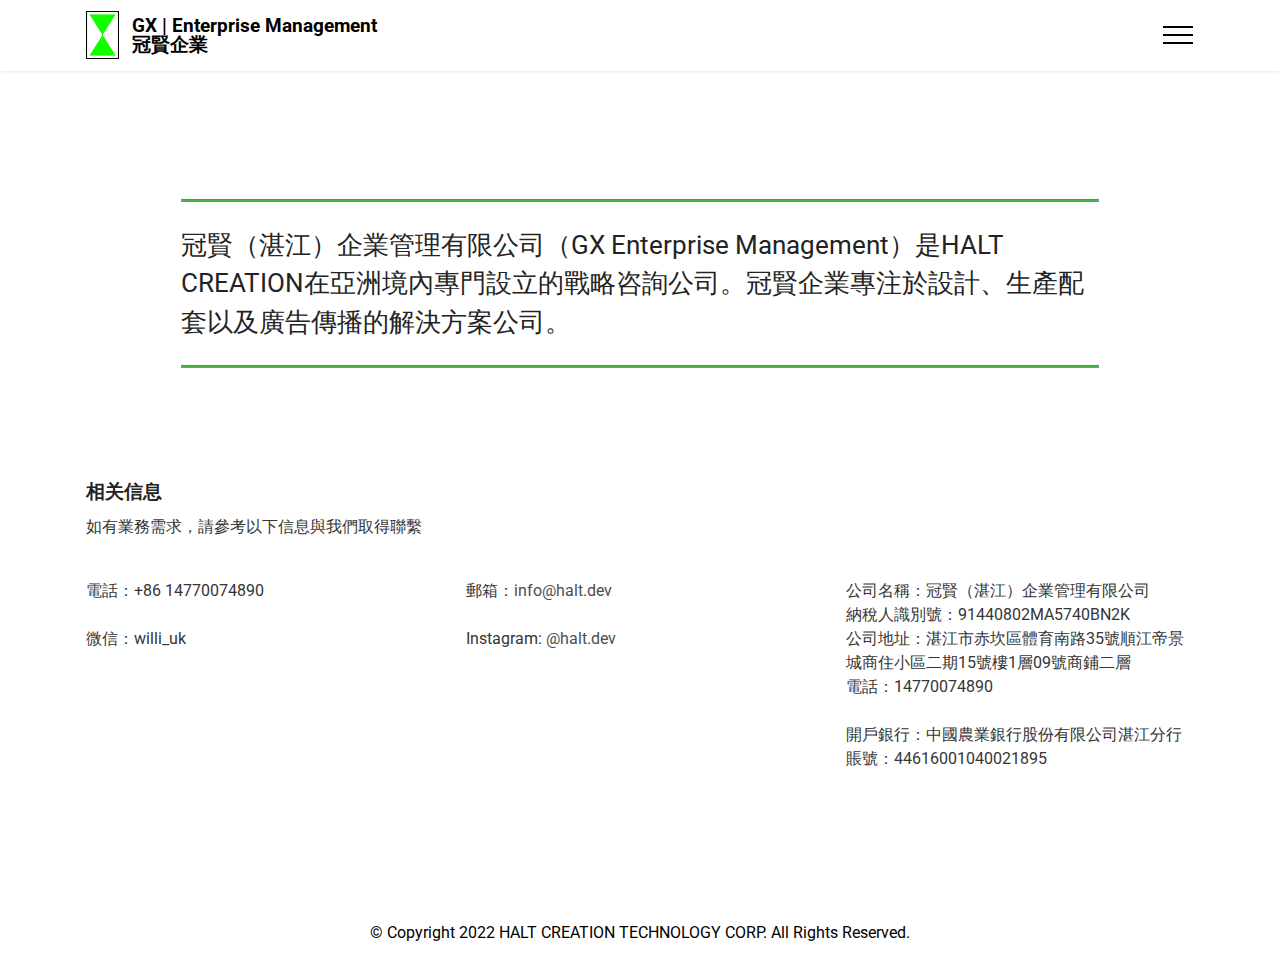
==== commit 8b038801: "fix bugs" ====
--- a/About.html
+++ b/About.html
@@ -30,7 +30,7 @@
 </head>
 <body>
   
-  <section class="menu menu1 cid-sftxkBR4Yt" once="menu" id="menu1-10">
+  <section class="menu menu1 cid-td874tV89A" once="menu" id="menu1-62">
     
 
     <nav class="navbar navbar-dropdown collapsed">
@@ -41,7 +41,7 @@
                         <img src="assets/images/gem-logo-.jpg" alt="" style="height: 3rem;">
                     
                 </span>
-                <span class="navbar-caption-wrap"><a class="navbar-caption text-primary display-5" href="index.html">HALT CREATION </a></span>
+                <span class="navbar-caption-wrap"><a class="navbar-caption text-primary display-4" href="index.html">GX | Enterprise Management<br>冠賢企業&nbsp;</a></span>
             </div>
             <button class="navbar-toggler" type="button" data-toggle="collapse" data-target="#navbarSupportedContent" aria-controls="navbarNavAltMarkup" aria-expanded="false" aria-label="Toggle navigation">
                 <div class="hamburger">
@@ -122,37 +122,18 @@
     </div>
 </section>
 
-<section class="footer2 cid-shhVFEXfTJ" once="footers" id="footer2-2x">
+<section class="footer7 cid-td87oYcuvm" once="footers" id="footer7-64">
 
     
+
     
+
     <div class="container">
-        <div class="row mbr-white">
-            <div class="col-6 col-md-4 col-lg-3">
-                <h5 class="mbr-section-subtitle mbr-fonts-style mb-2 display-7"><strong>冠賢企業 ®</strong><br>企業解決方案咨詢服務</h5>
-                <ul class="list mbr-fonts-style display-7">
-                    <li class="mbr-text item-wrap"><a href="TermsAndConditions.html" class="text-info" style="font-size: calc(1rem + 0 * ((100vw - 20rem) / 28)); background-color: rgb(255, 255, 255);">&gt; Terms &amp; Conditions</a></li><li class="mbr-text item-wrap"><a href="BrandAssets.html" class="text-info">&gt; Brand Assets</a><br><br></li>
-                </ul>
+        <div class="media-container-row align-center mbr-white">
+            <div class="col-12">
+                <p class="mbr-text mb-0 mbr-fonts-style display-7">
+                    © Copyright 2022 HALT CREATION TECHNOLOGY CORP. All Rights Reserved.</p>
             </div>
-            <div class="col-6 col-md-4 col-lg-3">
-                <h5 class="mbr-section-subtitle mbr-fonts-style mb-2 display-7">目錄</h5>
-                <ul class="list mbr-fonts-style display-7">
-                    <li class="mbr-text item-wrap"><span style="font-size: 1rem;"><a href="https://halt-dev.square.site/" class="text-info" target="_blank">Shop</a></span></li><li class="mbr-text item-wrap"><span style="font-size: 1rem;"><a href="https://github.com/wilhelmli/haltdev/wiki" class="text-info text-primary" target="_blank">Documentations</a></span></li><li class="mbr-text item-wrap"><span style="font-size: 1rem;"><a href="About.html" class="text-info">About</a></span></li><li class="mbr-text item-wrap"><a href="Archive.html" class="text-info">Archive</a></li>
-                </ul>
-            </div>
-            <div class="col-6 col-md-4 col-lg-3">
-                <h5 class="mbr-section-subtitle mbr-fonts-style mb-2 display-7">
-                    Canada</h5>
-                <ul class="list mbr-fonts-style display-7">
-                    <li class="mbr-text item-wrap">PMB650, 101-1001 W. Broadway</li><li class="mbr-text item-wrap">V6H 4E4 Vancouver, BC Canada<br>info@halt.dev</li>
-                </ul>
-            </div>
-            <div class="col-6 col-md-4 col-lg-3">
-                <h5 class="mbr-section-subtitle mbr-fonts-style mb-2 display-7">
-                    地址</h5>
-                <ul class="list mbr-fonts-style display-7"><p>广东省广州市大灵山路16号<br>510663</p><p>浙江省宁波市普济路6号<br><span style="font-size: 1rem;">江北区慈城工业园区<br></span><span style="font-size: 1rem;">315036</span></p><p></p></ul>
-            </div>
-            
         </div>
     </div>
 </section><section id="top-1" hidden><a href="https://mobirise.site"></a></section><script src="assets/web/assets/jquery/jquery.min.js"></script>  <script src="assets/popper/popper.min.js"></script>  <script src="assets/tether/tether.min.js"></script>  <script src="assets/bootstrap/js/bootstrap.min.js"></script>  <script src="assets/web/assets/cookies-alert-plugin/cookies-alert-core.js"></script>  <script src="assets/web/assets/cookies-alert-plugin/cookies-alert-script.js"></script>  <script src="assets/smoothscroll/smooth-scroll.js"></script>  <script src="assets/dropdown/js/nav-dropdown.js"></script>  <script src="assets/dropdown/js/navbar-dropdown.js"></script>  <script src="assets/touchswipe/jquery.touch-swipe.min.js"></script>  <script src="assets/theme/js/script.js"></script>  
--- a/assets/mobirise/css/mbr-additional.css
+++ b/assets/mobirise/css/mbr-additional.css
@@ -787,10 +787,35 @@
   border-radius: 4px;
   background-color: #9fdbf8;
 }
-.cid-sftxkBR4Yt .navbar-dropdown {
+.cid-sfYGs0pfnd {
+  padding-top: 5rem;
+  padding-bottom: 5rem;
+  background-color: #ffffff;
+}
+.cid-shi3WjLikG {
+  padding-top: 5rem;
+  padding-bottom: 5rem;
+  background-color: #ffffff;
+}
+.cid-shi11Nz25l {
+  padding-top: 5rem;
+  padding-bottom: 5rem;
+  background-color: #ffffff;
+}
+.cid-shi1qWHSy3 {
+  padding-top: 5rem;
+  padding-bottom: 5rem;
+  background-color: #ffffff;
+}
+.cid-shi1FYCtwJ {
+  padding-top: 5rem;
+  padding-bottom: 5rem;
+  background-color: #ffffff;
+}
+.cid-td874tV89A .navbar-dropdown {
   position: relative !important;
 }
-.cid-sftxkBR4Yt .dropdown-item:before {
+.cid-td874tV89A .dropdown-item:before {
   font-family: Moririse2 !important;
   content: "\e966";
   display: inline-block;
@@ -807,121 +832,121 @@
   transform: scale(0, 1);
   transition: all 0.25s ease-in-out;
 }
-.cid-sftxkBR4Yt .dropdown-menu {
+.cid-td874tV89A .dropdown-menu {
   padding: 0;
   border-radius: 4px;
   box-shadow: 0 1px 3px 0 rgba(0, 0, 0, 0.1);
 }
-.cid-sftxkBR4Yt .dropdown-item {
+.cid-td874tV89A .dropdown-item {
   border-bottom: 1px solid #e6e6e6;
 }
-.cid-sftxkBR4Yt .dropdown-item:hover,
-.cid-sftxkBR4Yt .dropdown-item:focus {
+.cid-td874tV89A .dropdown-item:hover,
+.cid-td874tV89A .dropdown-item:focus {
   background: #000000 !important;
   color: white !important;
 }
-.cid-sftxkBR4Yt .dropdown-item:first-child {
+.cid-td874tV89A .dropdown-item:first-child {
   border-top-left-radius: 4px;
   border-top-right-radius: 4px;
 }
-.cid-sftxkBR4Yt .dropdown-item:last-child {
+.cid-td874tV89A .dropdown-item:last-child {
   border-bottom: none;
   border-bottom-left-radius: 4px;
   border-bottom-right-radius: 4px;
 }
-.cid-sftxkBR4Yt .nav-dropdown .link {
+.cid-td874tV89A .nav-dropdown .link {
   padding: 0 0.3em !important;
   margin: 0.667em 1em !important;
 }
-.cid-sftxkBR4Yt .nav-dropdown .link.dropdown-toggle::after {
+.cid-td874tV89A .nav-dropdown .link.dropdown-toggle::after {
   margin-left: 0.5rem;
   margin-top: 0.2rem;
 }
-.cid-sftxkBR4Yt .nav-link {
+.cid-td874tV89A .nav-link {
   position: relative;
 }
-.cid-sftxkBR4Yt .container {
+.cid-td874tV89A .container {
   display: flex;
   margin: auto;
 }
-.cid-sftxkBR4Yt .iconfont-wrapper {
+.cid-td874tV89A .iconfont-wrapper {
   color: #000000 !important;
   font-size: 1.5rem;
   padding-right: 0.5rem;
 }
-.cid-sftxkBR4Yt .dropdown-menu,
-.cid-sftxkBR4Yt .navbar.opened {
+.cid-td874tV89A .dropdown-menu,
+.cid-td874tV89A .navbar.opened {
   background: #ffffff !important;
 }
-.cid-sftxkBR4Yt .nav-item:focus,
-.cid-sftxkBR4Yt .nav-link:focus {
+.cid-td874tV89A .nav-item:focus,
+.cid-td874tV89A .nav-link:focus {
   outline: none;
 }
-.cid-sftxkBR4Yt .dropdown .dropdown-menu .dropdown-item {
+.cid-td874tV89A .dropdown .dropdown-menu .dropdown-item {
   width: auto;
   transition: all 0.25s ease-in-out;
 }
-.cid-sftxkBR4Yt .dropdown .dropdown-menu .dropdown-item::after {
+.cid-td874tV89A .dropdown .dropdown-menu .dropdown-item::after {
   right: 0.5rem;
 }
-.cid-sftxkBR4Yt .dropdown .dropdown-menu .dropdown-item .mbr-iconfont {
+.cid-td874tV89A .dropdown .dropdown-menu .dropdown-item .mbr-iconfont {
   margin-right: 0.5rem;
   vertical-align: sub;
 }
-.cid-sftxkBR4Yt .dropdown .dropdown-menu .dropdown-item .mbr-iconfont:before {
+.cid-td874tV89A .dropdown .dropdown-menu .dropdown-item .mbr-iconfont:before {
   display: inline-block;
   transform: scale(1, 1);
   transition: all 0.25s ease-in-out;
 }
-.cid-sftxkBR4Yt .collapsed .dropdown-menu .dropdown-item:before {
+.cid-td874tV89A .collapsed .dropdown-menu .dropdown-item:before {
   display: none;
 }
-.cid-sftxkBR4Yt .collapsed .dropdown .dropdown-menu .dropdown-item {
+.cid-td874tV89A .collapsed .dropdown .dropdown-menu .dropdown-item {
   padding: 0.235em 1.5em 0.235em 1.5em !important;
   transition: none;
   margin: 0 !important;
 }
-.cid-sftxkBR4Yt .navbar {
+.cid-td874tV89A .navbar {
   min-height: 70px;
   transition: all 0.3s;
   border-bottom: 1px solid transparent;
   box-shadow: 0 1px 3px 0 rgba(0, 0, 0, 0.1);
   background: #ffffff;
 }
-.cid-sftxkBR4Yt .navbar.opened {
+.cid-td874tV89A .navbar.opened {
   transition: all 0.3s;
 }
-.cid-sftxkBR4Yt .navbar .dropdown-item {
+.cid-td874tV89A .navbar .dropdown-item {
   padding: 0.5rem 1.8rem;
 }
-.cid-sftxkBR4Yt .navbar .navbar-logo img {
+.cid-td874tV89A .navbar .navbar-logo img {
   width: auto;
 }
-.cid-sftxkBR4Yt .navbar .navbar-collapse {
+.cid-td874tV89A .navbar .navbar-collapse {
   justify-content: flex-end;
   z-index: 1;
 }
-.cid-sftxkBR4Yt .navbar.collapsed {
+.cid-td874tV89A .navbar.collapsed {
   justify-content: center;
 }
-.cid-sftxkBR4Yt .navbar.collapsed .nav-item .nav-link::before {
+.cid-td874tV89A .navbar.collapsed .nav-item .nav-link::before {
   display: none;
 }
-.cid-sftxkBR4Yt .navbar.collapsed.opened .dropdown-menu {
+.cid-td874tV89A .navbar.collapsed.opened .dropdown-menu {
   top: 0;
 }
 @media (min-width: 992px) {
-  .cid-sftxkBR4Yt .navbar.collapsed.opened:not(.navbar-short) .navbar-collapse {
+  .cid-td874tV89A .navbar.collapsed.opened:not(.navbar-short) .navbar-collapse {
     max-height: calc(98.5vh - 3rem);
   }
 }
-.cid-sftxkBR4Yt .navbar.collapsed .dropdown-menu .dropdown-submenu {
+.cid-td874tV89A .navbar.collapsed .dropdown-menu .dropdown-submenu {
   left: 0 !important;
 }
-.cid-sftxkBR4Yt .navbar.collapsed .dropdown-menu .dropdown-item:after {
+.cid-td874tV89A .navbar.collapsed .dropdown-menu .dropdown-item:after {
   right: auto;
 }
-.cid-sftxkBR4Yt .navbar.collapsed .dropdown-menu .dropdown-toggle[data-toggle="dropdown-submenu"]:after {
+.cid-td874tV89A .navbar.collapsed .dropdown-menu .dropdown-toggle[data-toggle="dropdown-submenu"]:after {
   margin-left: 0.5rem;
   margin-top: 0.2rem;
   border-top: 0.35em solid;
@@ -930,33 +955,33 @@
   border-bottom: 0;
   top: 41%;
 }
-.cid-sftxkBR4Yt .navbar.collapsed ul.navbar-nav li {
+.cid-td874tV89A .navbar.collapsed ul.navbar-nav li {
   margin: auto;
 }
-.cid-sftxkBR4Yt .navbar.collapsed .dropdown-menu .dropdown-item {
+.cid-td874tV89A .navbar.collapsed .dropdown-menu .dropdown-item {
   padding: 0.25rem 1.5rem;
   text-align: center;
 }
-.cid-sftxkBR4Yt .navbar.collapsed .icons-menu {
+.cid-td874tV89A .navbar.collapsed .icons-menu {
   padding-left: 0;
   padding-right: 0;
   padding-top: 0.5rem;
   padding-bottom: 0.5rem;
 }
 @media (max-width: 991px) {
-  .cid-sftxkBR4Yt .navbar .nav-item .nav-link::before {
+  .cid-td874tV89A .navbar .nav-item .nav-link::before {
     display: none;
   }
-  .cid-sftxkBR4Yt .navbar.opened .dropdown-menu {
+  .cid-td874tV89A .navbar.opened .dropdown-menu {
     top: 0;
   }
-  .cid-sftxkBR4Yt .navbar .dropdown-menu .dropdown-submenu {
+  .cid-td874tV89A .navbar .dropdown-menu .dropdown-submenu {
     left: 0 !important;
   }
-  .cid-sftxkBR4Yt .navbar .dropdown-menu .dropdown-item:after {
+  .cid-td874tV89A .navbar .dropdown-menu .dropdown-item:after {
     right: auto;
   }
-  .cid-sftxkBR4Yt .navbar .dropdown-menu .dropdown-toggle[data-toggle="dropdown-submenu"]:after {
+  .cid-td874tV89A .navbar .dropdown-menu .dropdown-toggle[data-toggle="dropdown-submenu"]:after {
     margin-left: 0.5rem;
     margin-top: 0.2rem;
     border-top: 0.35em solid;
@@ -965,42 +990,42 @@
     border-bottom: 0;
     top: 40%;
   }
-  .cid-sftxkBR4Yt .navbar .navbar-logo img {
+  .cid-td874tV89A .navbar .navbar-logo img {
     height: 3rem !important;
   }
-  .cid-sftxkBR4Yt .navbar ul.navbar-nav li {
+  .cid-td874tV89A .navbar ul.navbar-nav li {
     margin: auto;
   }
-  .cid-sftxkBR4Yt .navbar .dropdown-menu .dropdown-item {
+  .cid-td874tV89A .navbar .dropdown-menu .dropdown-item {
     padding: 0.25rem 1.5rem !important;
     text-align: center;
   }
-  .cid-sftxkBR4Yt .navbar .navbar-brand {
+  .cid-td874tV89A .navbar .navbar-brand {
     flex-shrink: initial;
     flex-basis: auto;
     word-break: break-word;
     padding-right: 2rem;
   }
-  .cid-sftxkBR4Yt .navbar .navbar-toggler {
+  .cid-td874tV89A .navbar .navbar-toggler {
     flex-basis: auto;
   }
-  .cid-sftxkBR4Yt .navbar .icons-menu {
+  .cid-td874tV89A .navbar .icons-menu {
     padding-left: 0;
     padding-top: 0.5rem;
     padding-bottom: 0.5rem;
   }
 }
-.cid-sftxkBR4Yt .navbar.navbar-short {
+.cid-td874tV89A .navbar.navbar-short {
   min-height: 60px;
 }
-.cid-sftxkBR4Yt .navbar.navbar-short .navbar-logo img {
+.cid-td874tV89A .navbar.navbar-short .navbar-logo img {
   height: 2.5rem !important;
 }
-.cid-sftxkBR4Yt .navbar.navbar-short .navbar-brand {
+.cid-td874tV89A .navbar.navbar-short .navbar-brand {
   min-height: 60px;
   padding: 0;
 }
-.cid-sftxkBR4Yt .navbar-brand {
+.cid-td874tV89A .navbar-brand {
   min-height: 70px;
   flex-shrink: 0;
   align-items: center;
@@ -1010,44 +1035,44 @@
   word-break: break-word;
   z-index: 1;
 }
-.cid-sftxkBR4Yt .navbar-brand .navbar-caption {
+.cid-td874tV89A .navbar-brand .navbar-caption {
   line-height: inherit !important;
 }
-.cid-sftxkBR4Yt .navbar-brand .navbar-logo a {
+.cid-td874tV89A .navbar-brand .navbar-logo a {
   outline: none;
 }
-.cid-sftxkBR4Yt .dropdown-item.active,
-.cid-sftxkBR4Yt .dropdown-item:active {
+.cid-td874tV89A .dropdown-item.active,
+.cid-td874tV89A .dropdown-item:active {
   background-color: transparent;
 }
-.cid-sftxkBR4Yt .navbar-expand-lg .navbar-nav .nav-link {
+.cid-td874tV89A .navbar-expand-lg .navbar-nav .nav-link {
   padding: 0;
 }
-.cid-sftxkBR4Yt .nav-dropdown .link.dropdown-toggle {
+.cid-td874tV89A .nav-dropdown .link.dropdown-toggle {
   margin-right: 1.667em;
 }
-.cid-sftxkBR4Yt .nav-dropdown .link.dropdown-toggle[aria-expanded="true"] {
+.cid-td874tV89A .nav-dropdown .link.dropdown-toggle[aria-expanded="true"] {
   margin-right: 0;
   padding: 0.667em 1.667em;
 }
-.cid-sftxkBR4Yt .navbar.navbar-expand-lg .dropdown .dropdown-menu {
+.cid-td874tV89A .navbar.navbar-expand-lg .dropdown .dropdown-menu {
   background: #ffffff;
 }
-.cid-sftxkBR4Yt .navbar.navbar-expand-lg .dropdown .dropdown-menu .dropdown-submenu {
+.cid-td874tV89A .navbar.navbar-expand-lg .dropdown .dropdown-menu .dropdown-submenu {
   margin: 0;
   left: 100%;
 }
-.cid-sftxkBR4Yt .navbar .dropdown.open > .dropdown-menu {
+.cid-td874tV89A .navbar .dropdown.open > .dropdown-menu {
   display: block;
 }
-.cid-sftxkBR4Yt ul.navbar-nav {
+.cid-td874tV89A ul.navbar-nav {
   flex-wrap: wrap;
 }
-.cid-sftxkBR4Yt .navbar-buttons {
+.cid-td874tV89A .navbar-buttons {
   text-align: center;
   min-width: 170px;
 }
-.cid-sftxkBR4Yt button.navbar-toggler {
+.cid-td874tV89A button.navbar-toggler {
   outline: none;
   width: 31px;
   height: 20px;
@@ -1056,7 +1081,7 @@
   position: relative;
   align-self: center;
 }
-.cid-sftxkBR4Yt button.navbar-toggler .hamburger span {
+.cid-td874tV89A button.navbar-toggler .hamburger span {
   position: absolute;
   right: 0;
   width: 30px;
@@ -1064,53 +1089,53 @@
   border-right: 5px;
   background-color: #000000;
 }
-.cid-sftxkBR4Yt button.navbar-toggler .hamburger span:nth-child(1) {
+.cid-td874tV89A button.navbar-toggler .hamburger span:nth-child(1) {
   top: 0;
   transition: all 0.2s;
 }
-.cid-sftxkBR4Yt button.navbar-toggler .hamburger span:nth-child(2) {
+.cid-td874tV89A button.navbar-toggler .hamburger span:nth-child(2) {
   top: 8px;
   transition: all 0.15s;
 }
-.cid-sftxkBR4Yt button.navbar-toggler .hamburger span:nth-child(3) {
+.cid-td874tV89A button.navbar-toggler .hamburger span:nth-child(3) {
   top: 8px;
   transition: all 0.15s;
 }
-.cid-sftxkBR4Yt button.navbar-toggler .hamburger span:nth-child(4) {
+.cid-td874tV89A button.navbar-toggler .hamburger span:nth-child(4) {
   top: 16px;
   transition: all 0.2s;
 }
-.cid-sftxkBR4Yt nav.opened .hamburger span:nth-child(1) {
+.cid-td874tV89A nav.opened .hamburger span:nth-child(1) {
   top: 8px;
   width: 0;
   opacity: 0;
   right: 50%;
   transition: all 0.2s;
 }
-.cid-sftxkBR4Yt nav.opened .hamburger span:nth-child(2) {
+.cid-td874tV89A nav.opened .hamburger span:nth-child(2) {
   transform: rotate(45deg);
   transition: all 0.25s;
 }
-.cid-sftxkBR4Yt nav.opened .hamburger span:nth-child(3) {
+.cid-td874tV89A nav.opened .hamburger span:nth-child(3) {
   transform: rotate(-45deg);
   transition: all 0.25s;
 }
-.cid-sftxkBR4Yt nav.opened .hamburger span:nth-child(4) {
+.cid-td874tV89A nav.opened .hamburger span:nth-child(4) {
   top: 8px;
   width: 0;
   opacity: 0;
   right: 50%;
   transition: all 0.2s;
 }
-.cid-sftxkBR4Yt .navbar-dropdown {
+.cid-td874tV89A .navbar-dropdown {
   padding: 0 1rem;
 }
-.cid-sftxkBR4Yt a.nav-link {
+.cid-td874tV89A a.nav-link {
   display: flex;
   align-items: center;
   justify-content: center;
 }
-.cid-sftxkBR4Yt .icons-menu {
+.cid-td874tV89A .icons-menu {
   flex-wrap: nowrap;
   display: flex;
   justify-content: center;
@@ -1120,85 +1145,73 @@
   text-align: center;
 }
 @media screen and (-ms-high-contrast: active), (-ms-high-contrast: none) {
-  .cid-sftxkBR4Yt .navbar {
+  .cid-td874tV89A .navbar {
     height: 70px;
   }
-  .cid-sftxkBR4Yt .navbar.opened {
+  .cid-td874tV89A .navbar.opened {
     height: auto;
   }
-  .cid-sftxkBR4Yt .nav-item .nav-link:hover::before {
+  .cid-td874tV89A .nav-item .nav-link:hover::before {
     width: 175%;
     max-width: calc(100% + 2rem);
     left: -1rem;
   }
 }
-.cid-sfYGs0pfnd {
-  padding-top: 5rem;
+.cid-td87oYcuvm {
+  padding-top: 30px;
+  padding-bottom: 30px;
+  background-color: #ffffff;
+}
+.cid-td87oYcuvm .media-container-row .mbr-text {
+  color: #000000;
+}
+.cid-shz5Nj1BMS {
+  padding-top: 8rem;
   padding-bottom: 5rem;
   background-color: #ffffff;
 }
-.cid-shi3WjLikG {
-  padding-top: 5rem;
-  padding-bottom: 5rem;
+.cid-shz5Nj1BMS .line {
+  background-color: #48b748;
+  align: center;
+  height: 2px;
+  margin: 0 auto;
+}
+.cid-shz5Nj1BMS .mbr-text {
+  text-align: left;
+}
+.cid-sfYvLzq2Zh {
+  padding-top: 30px;
+  padding-bottom: 120px;
   background-color: #ffffff;
 }
-.cid-shi11Nz25l {
-  padding-top: 5rem;
-  padding-bottom: 5rem;
-  background-color: #ffffff;
-}
-.cid-shi1qWHSy3 {
-  padding-top: 5rem;
-  padding-bottom: 5rem;
-  background-color: #ffffff;
-}
-.cid-shi1FYCtwJ {
-  padding-top: 5rem;
-  padding-bottom: 5rem;
-  background-color: #ffffff;
-}
-.cid-shhVFEXfTJ {
-  padding-top: 1rem;
-  padding-bottom: 1rem;
-  background-color: #ffffff;
-}
-.cid-shhVFEXfTJ .list {
-  list-style: none;
-  padding-left: 0;
-  color: #4e4e4e;
+.cid-sfYvLzq2Zh .mbr-text {
+  color: #353535;
+  margin: 0;
+  padding-top: 1.5rem;
   text-align: left;
 }
-@media (max-width: 991px) {
-  .cid-shhVFEXfTJ .list {
-    margin-bottom: 2rem;
-  }
-}
-@media (min-width: 992px) {
-  .cid-shhVFEXfTJ .list {
-    margin-bottom: 0rem;
-  }
-}
-@media (max-width: 767px) {
-  .cid-shhVFEXfTJ .row {
-    text-align: center;
-  }
-}
-@media (max-width: 991px) {
-  .cid-shhVFEXfTJ div > *:last-child {
-    margin-top: 0 !important;
-  }
-}
-.cid-shhVFEXfTJ .copyright {
-  color: #bbbbbb;
-}
-.cid-shhVFEXfTJ .mbr-section-subtitle {
-  color: #000000;
+.cid-sfYvLzq2Zh div.b {
+  padding-top: 2rem;
+}
+.cid-sfYvLzq2Zh H2 {
+  color: #232323;
+  text-align: center;
+}
+.cid-sfYvLzq2Zh H5 {
+  color: #353535;
   text-align: left;
 }
-.cid-sftxkBR4Yt .navbar-dropdown {
+.cid-sfYvLzq2Zh .mbr-section-subtitle {
+  color: #353535;
+  text-align: left;
+}
+.cid-sfYvLzq2Zh DIV {
+  text-align: left;
+}
+.cid-td874tV89A .navbar-dropdown {
   position: relative !important;
 }
-.cid-sftxkBR4Yt .dropdown-item:before {
+.cid-td874tV89A .dropdown-item:before {
   font-family: Moririse2 !important;
   content: "\e966";
   display: inline-block;
@@ -1215,121 +1228,121 @@
   transform: scale(0, 1);
   transition: all 0.25s ease-in-out;
 }
-.cid-sftxkBR4Yt .dropdown-menu {
+.cid-td874tV89A .dropdown-menu {
   padding: 0;
   border-radius: 4px;
   box-shadow: 0 1px 3px 0 rgba(0, 0, 0, 0.1);
 }
-.cid-sftxkBR4Yt .dropdown-item {
+.cid-td874tV89A .dropdown-item {
   border-bottom: 1px solid #e6e6e6;
 }
-.cid-sftxkBR4Yt .dropdown-item:hover,
-.cid-sftxkBR4Yt .dropdown-item:focus {
+.cid-td874tV89A .dropdown-item:hover,
+.cid-td874tV89A .dropdown-item:focus {
   background: #000000 !important;
   color: white !important;
 }
-.cid-sftxkBR4Yt .dropdown-item:first-child {
+.cid-td874tV89A .dropdown-item:first-child {
   border-top-left-radius: 4px;
   border-top-right-radius: 4px;
 }
-.cid-sftxkBR4Yt .dropdown-item:last-child {
+.cid-td874tV89A .dropdown-item:last-child {
   border-bottom: none;
   border-bottom-left-radius: 4px;
   border-bottom-right-radius: 4px;
 }
-.cid-sftxkBR4Yt .nav-dropdown .link {
+.cid-td874tV89A .nav-dropdown .link {
   padding: 0 0.3em !important;
   margin: 0.667em 1em !important;
 }
-.cid-sftxkBR4Yt .nav-dropdown .link.dropdown-toggle::after {
+.cid-td874tV89A .nav-dropdown .link.dropdown-toggle::after {
   margin-left: 0.5rem;
   margin-top: 0.2rem;
 }
-.cid-sftxkBR4Yt .nav-link {
+.cid-td874tV89A .nav-link {
   position: relative;
 }
-.cid-sftxkBR4Yt .container {
+.cid-td874tV89A .container {
   display: flex;
   margin: auto;
 }
-.cid-sftxkBR4Yt .iconfont-wrapper {
+.cid-td874tV89A .iconfont-wrapper {
   color: #000000 !important;
   font-size: 1.5rem;
   padding-right: 0.5rem;
 }
-.cid-sftxkBR4Yt .dropdown-menu,
-.cid-sftxkBR4Yt .navbar.opened {
+.cid-td874tV89A .dropdown-menu,
+.cid-td874tV89A .navbar.opened {
   background: #ffffff !important;
 }
-.cid-sftxkBR4Yt .nav-item:focus,
-.cid-sftxkBR4Yt .nav-link:focus {
+.cid-td874tV89A .nav-item:focus,
+.cid-td874tV89A .nav-link:focus {
   outline: none;
 }
-.cid-sftxkBR4Yt .dropdown .dropdown-menu .dropdown-item {
+.cid-td874tV89A .dropdown .dropdown-menu .dropdown-item {
   width: auto;
   transition: all 0.25s ease-in-out;
 }
-.cid-sftxkBR4Yt .dropdown .dropdown-menu .dropdown-item::after {
+.cid-td874tV89A .dropdown .dropdown-menu .dropdown-item::after {
   right: 0.5rem;
 }
-.cid-sftxkBR4Yt .dropdown .dropdown-menu .dropdown-item .mbr-iconfont {
+.cid-td874tV89A .dropdown .dropdown-menu .dropdown-item .mbr-iconfont {
   margin-right: 0.5rem;
   vertical-align: sub;
 }
-.cid-sftxkBR4Yt .dropdown .dropdown-menu .dropdown-item .mbr-iconfont:before {
+.cid-td874tV89A .dropdown .dropdown-menu .dropdown-item .mbr-iconfont:before {
   display: inline-block;
   transform: scale(1, 1);
   transition: all 0.25s ease-in-out;
 }
-.cid-sftxkBR4Yt .collapsed .dropdown-menu .dropdown-item:before {
+.cid-td874tV89A .collapsed .dropdown-menu .dropdown-item:before {
   display: none;
 }
-.cid-sftxkBR4Yt .collapsed .dropdown .dropdown-menu .dropdown-item {
+.cid-td874tV89A .collapsed .dropdown .dropdown-menu .dropdown-item {
   padding: 0.235em 1.5em 0.235em 1.5em !important;
   transition: none;
   margin: 0 !important;
 }
-.cid-sftxkBR4Yt .navbar {
+.cid-td874tV89A .navbar {
   min-height: 70px;
   transition: all 0.3s;
   border-bottom: 1px solid transparent;
   box-shadow: 0 1px 3px 0 rgba(0, 0, 0, 0.1);
   background: #ffffff;
 }
-.cid-sftxkBR4Yt .navbar.opened {
+.cid-td874tV89A .navbar.opened {
   transition: all 0.3s;
 }
-.cid-sftxkBR4Yt .navbar .dropdown-item {
+.cid-td874tV89A .navbar .dropdown-item {
   padding: 0.5rem 1.8rem;
 }
-.cid-sftxkBR4Yt .navbar .navbar-logo img {
+.cid-td874tV89A .navbar .navbar-logo img {
   width: auto;
 }
-.cid-sftxkBR4Yt .navbar .navbar-collapse {
+.cid-td874tV89A .navbar .navbar-collapse {
   justify-content: flex-end;
   z-index: 1;
 }
-.cid-sftxkBR4Yt .navbar.collapsed {
+.cid-td874tV89A .navbar.collapsed {
   justify-content: center;
 }
-.cid-sftxkBR4Yt .navbar.collapsed .nav-item .nav-link::before {
+.cid-td874tV89A .navbar.collapsed .nav-item .nav-link::before {
   display: none;
 }
-.cid-sftxkBR4Yt .navbar.collapsed.opened .dropdown-menu {
+.cid-td874tV89A .navbar.collapsed.opened .dropdown-menu {
   top: 0;
 }
 @media (min-width: 992px) {
-  .cid-sftxkBR4Yt .navbar.collapsed.opened:not(.navbar-short) .navbar-collapse {
+  .cid-td874tV89A .navbar.collapsed.opened:not(.navbar-short) .navbar-collapse {
     max-height: calc(98.5vh - 3rem);
   }
 }
-.cid-sftxkBR4Yt .navbar.collapsed .dropdown-menu .dropdown-submenu {
+.cid-td874tV89A .navbar.collapsed .dropdown-menu .dropdown-submenu {
   left: 0 !important;
 }
-.cid-sftxkBR4Yt .navbar.collapsed .dropdown-menu .dropdown-item:after {
+.cid-td874tV89A .navbar.collapsed .dropdown-menu .dropdown-item:after {
   right: auto;
 }
-.cid-sftxkBR4Yt .navbar.collapsed .dropdown-menu .dropdown-toggle[data-toggle="dropdown-submenu"]:after {
+.cid-td874tV89A .navbar.collapsed .dropdown-menu .dropdown-toggle[data-toggle="dropdown-submenu"]:after {
   margin-left: 0.5rem;
   margin-top: 0.2rem;
   border-top: 0.35em solid;
@@ -1338,33 +1351,33 @@
   border-bottom: 0;
   top: 41%;
 }
-.cid-sftxkBR4Yt .navbar.collapsed ul.navbar-nav li {
+.cid-td874tV89A .navbar.collapsed ul.navbar-nav li {
   margin: auto;
 }
-.cid-sftxkBR4Yt .navbar.collapsed .dropdown-menu .dropdown-item {
+.cid-td874tV89A .navbar.collapsed .dropdown-menu .dropdown-item {
   padding: 0.25rem 1.5rem;
   text-align: center;
 }
-.cid-sftxkBR4Yt .navbar.collapsed .icons-menu {
+.cid-td874tV89A .navbar.collapsed .icons-menu {
   padding-left: 0;
   padding-right: 0;
   padding-top: 0.5rem;
   padding-bottom: 0.5rem;
 }
 @media (max-width: 991px) {
-  .cid-sftxkBR4Yt .navbar .nav-item .nav-link::before {
+  .cid-td874tV89A .navbar .nav-item .nav-link::before {
     display: none;
   }
-  .cid-sftxkBR4Yt .navbar.opened .dropdown-menu {
+  .cid-td874tV89A .navbar.opened .dropdown-menu {
     top: 0;
   }
-  .cid-sftxkBR4Yt .navbar .dropdown-menu .dropdown-submenu {
+  .cid-td874tV89A .navbar .dropdown-menu .dropdown-submenu {
     left: 0 !important;
   }
-  .cid-sftxkBR4Yt .navbar .dropdown-menu .dropdown-item:after {
+  .cid-td874tV89A .navbar .dropdown-menu .dropdown-item:after {
     right: auto;
   }
-  .cid-sftxkBR4Yt .navbar .dropdown-menu .dropdown-toggle[data-toggle="dropdown-submenu"]:after {
+  .cid-td874tV89A .navbar .dropdown-menu .dropdown-toggle[data-toggle="dropdown-submenu"]:after {
     margin-left: 0.5rem;
     margin-top: 0.2rem;
     border-top: 0.35em solid;
@@ -1373,42 +1386,42 @@
     border-bottom: 0;
     top: 40%;
   }
-  .cid-sftxkBR4Yt .navbar .navbar-logo img {
+  .cid-td874tV89A .navbar .navbar-logo img {
     height: 3rem !important;
   }
-  .cid-sftxkBR4Yt .navbar ul.navbar-nav li {
+  .cid-td874tV89A .navbar ul.navbar-nav li {
     margin: auto;
   }
-  .cid-sftxkBR4Yt .navbar .dropdown-menu .dropdown-item {
+  .cid-td874tV89A .navbar .dropdown-menu .dropdown-item {
     padding: 0.25rem 1.5rem !important;
     text-align: center;
   }
-  .cid-sftxkBR4Yt .navbar .navbar-brand {
+  .cid-td874tV89A .navbar .navbar-brand {
     flex-shrink: initial;
     flex-basis: auto;
     word-break: break-word;
     padding-right: 2rem;
   }
-  .cid-sftxkBR4Yt .navbar .navbar-toggler {
+  .cid-td874tV89A .navbar .navbar-toggler {
     flex-basis: auto;
   }
-  .cid-sftxkBR4Yt .navbar .icons-menu {
+  .cid-td874tV89A .navbar .icons-menu {
     padding-left: 0;
     padding-top: 0.5rem;
     padding-bottom: 0.5rem;
   }
 }
-.cid-sftxkBR4Yt .navbar.navbar-short {
+.cid-td874tV89A .navbar.navbar-short {
   min-height: 60px;
 }
-.cid-sftxkBR4Yt .navbar.navbar-short .navbar-logo img {
+.cid-td874tV89A .navbar.navbar-short .navbar-logo img {
   height: 2.5rem !important;
 }
-.cid-sftxkBR4Yt .navbar.navbar-short .navbar-brand {
+.cid-td874tV89A .navbar.navbar-short .navbar-brand {
   min-height: 60px;
   padding: 0;
 }
-.cid-sftxkBR4Yt .navbar-brand {
+.cid-td874tV89A .navbar-brand {
   min-height: 70px;
   flex-shrink: 0;
   align-items: center;
@@ -1418,44 +1431,44 @@
   word-break: break-word;
   z-index: 1;
 }
-.cid-sftxkBR4Yt .navbar-brand .navbar-caption {
+.cid-td874tV89A .navbar-brand .navbar-caption {
   line-height: inherit !important;
 }
-.cid-sftxkBR4Yt .navbar-brand .navbar-logo a {
+.cid-td874tV89A .navbar-brand .navbar-logo a {
   outline: none;
 }
-.cid-sftxkBR4Yt .dropdown-item.active,
-.cid-sftxkBR4Yt .dropdown-item:active {
+.cid-td874tV89A .dropdown-item.active,
+.cid-td874tV89A .dropdown-item:active {
   background-color: transparent;
 }
-.cid-sftxkBR4Yt .navbar-expand-lg .navbar-nav .nav-link {
+.cid-td874tV89A .navbar-expand-lg .navbar-nav .nav-link {
   padding: 0;
 }
-.cid-sftxkBR4Yt .nav-dropdown .link.dropdown-toggle {
+.cid-td874tV89A .nav-dropdown .link.dropdown-toggle {
   margin-right: 1.667em;
 }
-.cid-sftxkBR4Yt .nav-dropdown .link.dropdown-toggle[aria-expanded="true"] {
+.cid-td874tV89A .nav-dropdown .link.dropdown-toggle[aria-expanded="true"] {
   margin-right: 0;
   padding: 0.667em 1.667em;
 }
-.cid-sftxkBR4Yt .navbar.navbar-expand-lg .dropdown .dropdown-menu {
+.cid-td874tV89A .navbar.navbar-expand-lg .dropdown .dropdown-menu {
   background: #ffffff;
 }
-.cid-sftxkBR4Yt .navbar.navbar-expand-lg .dropdown .dropdown-menu .dropdown-submenu {
+.cid-td874tV89A .navbar.navbar-expand-lg .dropdown .dropdown-menu .dropdown-submenu {
   margin: 0;
   left: 100%;
 }
-.cid-sftxkBR4Yt .navbar .dropdown.open > .dropdown-menu {
+.cid-td874tV89A .navbar .dropdown.open > .dropdown-menu {
   display: block;
 }
-.cid-sftxkBR4Yt ul.navbar-nav {
+.cid-td874tV89A ul.navbar-nav {
   flex-wrap: wrap;
 }
-.cid-sftxkBR4Yt .navbar-buttons {
+.cid-td874tV89A .navbar-buttons {
   text-align: center;
   min-width: 170px;
 }
-.cid-sftxkBR4Yt button.navbar-toggler {
+.cid-td874tV89A button.navbar-toggler {
   outline: none;
   width: 31px;
   height: 20px;
@@ -1464,7 +1477,7 @@
   position: relative;
   align-self: center;
 }
-.cid-sftxkBR4Yt button.navbar-toggler .hamburger span {
+.cid-td874tV89A button.navbar-toggler .hamburger span {
   position: absolute;
   right: 0;
   width: 30px;
@@ -1472,53 +1485,53 @@
   border-right: 5px;
   background-color: #000000;
 }
-.cid-sftxkBR4Yt button.navbar-toggler .hamburger span:nth-child(1) {
+.cid-td874tV89A button.navbar-toggler .hamburger span:nth-child(1) {
   top: 0;
   transition: all 0.2s;
 }
-.cid-sftxkBR4Yt button.navbar-toggler .hamburger span:nth-child(2) {
+.cid-td874tV89A button.navbar-toggler .hamburger span:nth-child(2) {
   top: 8px;
   transition: all 0.15s;
 }
-.cid-sftxkBR4Yt button.navbar-toggler .hamburger span:nth-child(3) {
+.cid-td874tV89A button.navbar-toggler .hamburger span:nth-child(3) {
   top: 8px;
   transition: all 0.15s;
 }
-.cid-sftxkBR4Yt button.navbar-toggler .hamburger span:nth-child(4) {
+.cid-td874tV89A button.navbar-toggler .hamburger span:nth-child(4) {
   top: 16px;
   transition: all 0.2s;
 }
-.cid-sftxkBR4Yt nav.opened .hamburger span:nth-child(1) {
+.cid-td874tV89A nav.opened .hamburger span:nth-child(1) {
   top: 8px;
   width: 0;
   opacity: 0;
   right: 50%;
   transition: all 0.2s;
 }
-.cid-sftxkBR4Yt nav.opened .hamburger span:nth-child(2) {
+.cid-td874tV89A nav.opened .hamburger span:nth-child(2) {
   transform: rotate(45deg);
   transition: all 0.25s;
 }
-.cid-sftxkBR4Yt nav.opened .hamburger span:nth-child(3) {
+.cid-td874tV89A nav.opened .hamburger span:nth-child(3) {
   transform: rotate(-45deg);
   transition: all 0.25s;
 }
-.cid-sftxkBR4Yt nav.opened .hamburger span:nth-child(4) {
+.cid-td874tV89A nav.opened .hamburger span:nth-child(4) {
   top: 8px;
   width: 0;
   opacity: 0;
   right: 50%;
   transition: all 0.2s;
 }
-.cid-sftxkBR4Yt .navbar-dropdown {
+.cid-td874tV89A .navbar-dropdown {
   padding: 0 1rem;
 }
-.cid-sftxkBR4Yt a.nav-link {
+.cid-td874tV89A a.nav-link {
   display: flex;
   align-items: center;
   justify-content: center;
 }
-.cid-sftxkBR4Yt .icons-menu {
+.cid-td874tV89A .icons-menu {
   flex-wrap: nowrap;
   display: flex;
   justify-content: center;
@@ -1528,103 +1541,474 @@
   text-align: center;
 }
 @media screen and (-ms-high-contrast: active), (-ms-high-contrast: none) {
-  .cid-sftxkBR4Yt .navbar {
+  .cid-td874tV89A .navbar {
     height: 70px;
   }
-  .cid-sftxkBR4Yt .navbar.opened {
+  .cid-td874tV89A .navbar.opened {
     height: auto;
   }
-  .cid-sftxkBR4Yt .nav-item .nav-link:hover::before {
+  .cid-td874tV89A .nav-item .nav-link:hover::before {
     width: 175%;
     max-width: calc(100% + 2rem);
     left: -1rem;
   }
 }
-.cid-shz5Nj1BMS {
-  padding-top: 8rem;
-  padding-bottom: 5rem;
+.cid-td87oYcuvm {
+  padding-top: 30px;
+  padding-bottom: 30px;
   background-color: #ffffff;
 }
-.cid-shz5Nj1BMS .line {
-  background-color: #48b748;
-  align: center;
-  height: 2px;
-  margin: 0 auto;
-}
-.cid-shz5Nj1BMS .mbr-text {
-  text-align: left;
-}
-.cid-sfYvLzq2Zh {
-  padding-top: 30px;
-  padding-bottom: 120px;
+.cid-td87oYcuvm .media-container-row .mbr-text {
+  color: #000000;
+}
+.cid-shEDKfSNqI {
+  padding-top: 120px;
+  padding-bottom: 0px;
   background-color: #ffffff;
 }
-.cid-sfYvLzq2Zh .mbr-text {
+.cid-shEDKfSNqI .mbr-text {
   color: #353535;
   margin: 0;
   padding-top: 1.5rem;
   text-align: left;
 }
-.cid-sfYvLzq2Zh div.b {
+.cid-shEDKfSNqI div.b {
   padding-top: 2rem;
 }
-.cid-sfYvLzq2Zh H2 {
-  color: #232323;
+.cid-shEDKfSNqI H2 {
+  color: #000000;
   text-align: center;
 }
-.cid-sfYvLzq2Zh H5 {
+.cid-shEDKfSNqI H5 {
   color: #353535;
   text-align: left;
 }
-.cid-sfYvLzq2Zh .mbr-section-subtitle {
-  color: #353535;
+.cid-shEDKfSNqI .mbr-section-subtitle {
+  color: #1b5df6;
   text-align: left;
 }
-.cid-sfYvLzq2Zh DIV {
+.cid-shEDKfSNqI DIV {
   text-align: left;
 }
-.cid-shhVFEXfTJ {
-  padding-top: 1rem;
-  padding-bottom: 1rem;
-  background-color: #ffffff;
-}
-.cid-shhVFEXfTJ .list {
-  list-style: none;
-  padding-left: 0;
-  color: #4e4e4e;
-  text-align: left;
-}
-@media (max-width: 991px) {
-  .cid-shhVFEXfTJ .list {
-    margin-bottom: 2rem;
-  }
-}
-@media (min-width: 992px) {
-  .cid-shhVFEXfTJ .list {
-    margin-bottom: 0rem;
-  }
-}
-@media (max-width: 767px) {
-  .cid-shhVFEXfTJ .row {
-    text-align: center;
-  }
-}
-@media (max-width: 991px) {
-  .cid-shhVFEXfTJ div > *:last-child {
-    margin-top: 0 !important;
-  }
-}
-.cid-shhVFEXfTJ .copyright {
-  color: #bbbbbb;
-}
-.cid-shhVFEXfTJ .mbr-section-subtitle {
-  color: #000000;
-  text-align: left;
-}
-.cid-sftxkBR4Yt .navbar-dropdown {
+.cid-shhR1yDZMi {
+  padding-top: 30px;
+  padding-bottom: 0px;
+  background: #ffffff;
+}
+.cid-shhR1yDZMi .media-container-row {
+  margin: 0 auto;
+  align-items: stretch;
+  -webkit-align-items: stretch;
+}
+.cid-shhR1yDZMi .media-container-row .img-item {
+  display: -webkit-flex;
+  flex-direction: column;
+  justify-content: center;
+  position: relative;
+  width: 100%;
+  z-index: 1;
+  -webkit-flex-direction: column;
+  -webkit-justify-content: center;
+}
+.cid-shhR1yDZMi .media-container-row .img-item img {
+  width: 100%;
+  min-height: 1px;
+}
+.cid-shhR1yDZMi .media-container-row .img-item .img-caption {
+  background: #efefef;
+  z-index: 2;
+  padding: 1rem 1rem;
+  word-break: break-word;
+}
+.cid-shhR1yDZMi .media-container-row .img-item .img-caption p {
+  margin-bottom: 0;
+}
+.cid-shhR1yDZMi .media-container-row .img-item.item1 {
+  padding: 0 2rem 0 0;
+}
+@media (max-width: 992px) {
+  .cid-shhR1yDZMi .img-item {
+    width: 100% !important;
+  }
+  .cid-shhR1yDZMi .img-item.item1 {
+    width: 100%;
+    flex-basis: initial !important;
+    padding: 0 0 2rem 0 !important;
+    -webkit-flex-basis: initial !important;
+  }
+}
+.cid-shhTNmorxR {
+  background: #0f7699;
+  background: linear-gradient(0deg, #cc2952, #0f7699);
+}
+.cid-shhTNmorxR .image-block {
+  margin: auto;
+  width: 100% !important;
+}
+.cid-shhTNmorxR figcaption {
+  position: relative;
+}
+.cid-shhTNmorxR figcaption div {
+  position: absolute;
+  bottom: 0;
+  width: 100%;
+}
+@media (max-width: 768px) {
+  .cid-shhTNmorxR .image-block {
+    width: 100% !important;
+  }
+}
+.cid-sfYxVVbdQ6 {
+  padding-top: 0px;
+  padding-bottom: 0px;
+  background: #ffffff;
+}
+.cid-sfYxVVbdQ6 .media-container-row {
+  margin: 0 auto;
+  align-items: stretch;
+  -webkit-align-items: stretch;
+}
+.cid-sfYxVVbdQ6 .media-container-row .img-item {
+  display: -webkit-flex;
+  flex-direction: column;
+  justify-content: center;
+  position: relative;
+  width: 100%;
+  z-index: 1;
+  -webkit-flex-direction: column;
+  -webkit-justify-content: center;
+}
+.cid-sfYxVVbdQ6 .media-container-row .img-item img {
+  width: 100%;
+  min-height: 1px;
+}
+.cid-sfYxVVbdQ6 .media-container-row .img-item .img-caption {
+  background: #efefef;
+  z-index: 2;
+  padding: 1rem 1rem;
+  word-break: break-word;
+}
+.cid-sfYxVVbdQ6 .media-container-row .img-item .img-caption p {
+  margin-bottom: 0;
+}
+.cid-sfYxVVbdQ6 .media-container-row .img-item.item1 {
+  padding: 0 2rem 0 0;
+}
+@media (max-width: 992px) {
+  .cid-sfYxVVbdQ6 .img-item {
+    width: 100% !important;
+  }
+  .cid-sfYxVVbdQ6 .img-item.item1 {
+    width: 100%;
+    flex-basis: initial !important;
+    padding: 0 0 2rem 0 !important;
+    -webkit-flex-basis: initial !important;
+  }
+}
+.cid-sfYvy8gaw2 {
+  padding-top: 0px;
+  padding-bottom: 0px;
+  background: #ffffff;
+}
+.cid-sfYvy8gaw2 .media-container-row {
+  margin: 0 auto;
+  align-items: stretch;
+  -webkit-align-items: stretch;
+}
+.cid-sfYvy8gaw2 .media-container-row .img-item {
+  display: -webkit-flex;
+  flex-direction: column;
+  justify-content: center;
+  position: relative;
+  width: 100%;
+  z-index: 1;
+  -webkit-flex-direction: column;
+  -webkit-justify-content: center;
+}
+.cid-sfYvy8gaw2 .media-container-row .img-item img {
+  width: 100%;
+  min-height: 1px;
+}
+.cid-sfYvy8gaw2 .media-container-row .img-item .img-caption {
+  background: #efefef;
+  z-index: 2;
+  padding: 1rem 1rem;
+  word-break: break-word;
+}
+.cid-sfYvy8gaw2 .media-container-row .img-item .img-caption p {
+  margin-bottom: 0;
+}
+.cid-sfYvy8gaw2 .media-container-row .img-item.item1 {
+  padding: 0 2rem 0 0;
+}
+@media (max-width: 992px) {
+  .cid-sfYvy8gaw2 .img-item {
+    width: 100% !important;
+  }
+  .cid-sfYvy8gaw2 .img-item.item1 {
+    width: 100%;
+    flex-basis: initial !important;
+    padding: 0 0 2rem 0 !important;
+    -webkit-flex-basis: initial !important;
+  }
+}
+.cid-sfYxWElA4z {
+  padding-top: 0px;
+  padding-bottom: 0px;
+  background: #ffffff;
+}
+.cid-sfYxWElA4z .media-container-row {
+  margin: 0 auto;
+  align-items: stretch;
+  -webkit-align-items: stretch;
+}
+.cid-sfYxWElA4z .media-container-row .img-item {
+  display: -webkit-flex;
+  flex-direction: column;
+  justify-content: center;
+  position: relative;
+  width: 100%;
+  z-index: 1;
+  -webkit-flex-direction: column;
+  -webkit-justify-content: center;
+}
+.cid-sfYxWElA4z .media-container-row .img-item img {
+  width: 100%;
+  min-height: 1px;
+}
+.cid-sfYxWElA4z .media-container-row .img-item .img-caption {
+  background: #efefef;
+  z-index: 2;
+  padding: 1rem 1rem;
+  word-break: break-word;
+}
+.cid-sfYxWElA4z .media-container-row .img-item .img-caption p {
+  margin-bottom: 0;
+}
+.cid-sfYxWElA4z .media-container-row .img-item.item1 {
+  padding: 0 2rem 0 0;
+}
+@media (max-width: 992px) {
+  .cid-sfYxWElA4z .img-item {
+    width: 100% !important;
+  }
+  .cid-sfYxWElA4z .img-item.item1 {
+    width: 100%;
+    flex-basis: initial !important;
+    padding: 0 0 2rem 0 !important;
+    -webkit-flex-basis: initial !important;
+  }
+}
+.cid-sfYxZkjkab {
+  padding-top: 0px;
+  padding-bottom: 0px;
+  background: #ffffff;
+}
+.cid-sfYxZkjkab .media-container-row {
+  margin: 0 auto;
+  align-items: stretch;
+  -webkit-align-items: stretch;
+}
+.cid-sfYxZkjkab .media-container-row .img-item {
+  display: -webkit-flex;
+  flex-direction: column;
+  justify-content: center;
+  position: relative;
+  width: 100%;
+  z-index: 1;
+  -webkit-flex-direction: column;
+  -webkit-justify-content: center;
+}
+.cid-sfYxZkjkab .media-container-row .img-item img {
+  width: 100%;
+  min-height: 1px;
+}
+.cid-sfYxZkjkab .media-container-row .img-item .img-caption {
+  background: #efefef;
+  z-index: 2;
+  padding: 1rem 1rem;
+  word-break: break-word;
+}
+.cid-sfYxZkjkab .media-container-row .img-item .img-caption p {
+  margin-bottom: 0;
+}
+.cid-sfYxZkjkab .media-container-row .img-item.item1 {
+  padding: 0 2rem 0 0;
+}
+@media (max-width: 992px) {
+  .cid-sfYxZkjkab .img-item {
+    width: 100% !important;
+  }
+  .cid-sfYxZkjkab .img-item.item1 {
+    width: 100%;
+    flex-basis: initial !important;
+    padding: 0 0 2rem 0 !important;
+    -webkit-flex-basis: initial !important;
+  }
+}
+.cid-sfYvBGO729 {
+  background: #0f7699;
+  background: linear-gradient(0deg, #cc2952, #0f7699);
+}
+.cid-sfYvBGO729 .image-block {
+  margin: auto;
+  width: 100% !important;
+}
+.cid-sfYvBGO729 figcaption {
+  position: relative;
+}
+.cid-sfYvBGO729 figcaption div {
+  position: absolute;
+  bottom: 0;
+  width: 100%;
+}
+@media (max-width: 768px) {
+  .cid-sfYvBGO729 .image-block {
+    width: 100% !important;
+  }
+}
+.cid-shhR7tHHat {
+  padding-top: 0px;
+  padding-bottom: 0px;
+  background: #ffffff;
+}
+.cid-shhR7tHHat .media-container-row {
+  margin: 0 auto;
+  align-items: stretch;
+  -webkit-align-items: stretch;
+}
+.cid-shhR7tHHat .media-container-row .img-item {
+  display: -webkit-flex;
+  flex-direction: column;
+  justify-content: center;
+  position: relative;
+  width: 100%;
+  z-index: 1;
+  -webkit-flex-direction: column;
+  -webkit-justify-content: center;
+}
+.cid-shhR7tHHat .media-container-row .img-item img {
+  width: 100%;
+  min-height: 1px;
+}
+.cid-shhR7tHHat .media-container-row .img-item .img-caption {
+  background: #efefef;
+  z-index: 2;
+  padding: 1rem 1rem;
+  word-break: break-word;
+}
+.cid-shhR7tHHat .media-container-row .img-item .img-caption p {
+  margin-bottom: 0;
+}
+.cid-shhR7tHHat .media-container-row .img-item.item1 {
+  padding: 0 2rem 0 0;
+}
+@media (max-width: 992px) {
+  .cid-shhR7tHHat .img-item {
+    width: 100% !important;
+  }
+  .cid-shhR7tHHat .img-item.item1 {
+    width: 100%;
+    flex-basis: initial !important;
+    padding: 0 0 2rem 0 !important;
+    -webkit-flex-basis: initial !important;
+  }
+}
+.cid-shhUeuIwJn {
+  background: #0f7699;
+  background: linear-gradient(0deg, #cc2952, #0f7699);
+}
+.cid-shhUeuIwJn .image-block {
+  margin: auto;
+  width: 100% !important;
+}
+.cid-shhUeuIwJn figcaption {
+  position: relative;
+}
+.cid-shhUeuIwJn figcaption div {
+  position: absolute;
+  bottom: 0;
+  width: 100%;
+}
+@media (max-width: 768px) {
+  .cid-shhUeuIwJn .image-block {
+    width: 100% !important;
+  }
+}
+.cid-shhUp3TL6U {
+  padding-top: 0px;
+  padding-bottom: 0px;
+  background: #ffffff;
+}
+.cid-shhUp3TL6U .media-container-row {
+  margin: 0 auto;
+  align-items: stretch;
+  -webkit-align-items: stretch;
+}
+.cid-shhUp3TL6U .media-container-row .img-item {
+  display: -webkit-flex;
+  flex-direction: column;
+  justify-content: center;
+  position: relative;
+  width: 100%;
+  z-index: 1;
+  -webkit-flex-direction: column;
+  -webkit-justify-content: center;
+}
+.cid-shhUp3TL6U .media-container-row .img-item img {
+  width: 100%;
+  min-height: 1px;
+}
+.cid-shhUp3TL6U .media-container-row .img-item .img-caption {
+  background: #efefef;
+  z-index: 2;
+  padding: 1rem 1rem;
+  word-break: break-word;
+}
+.cid-shhUp3TL6U .media-container-row .img-item .img-caption p {
+  margin-bottom: 0;
+}
+.cid-shhUp3TL6U .media-container-row .img-item.item1 {
+  padding: 0 2rem 0 0;
+}
+@media (max-width: 992px) {
+  .cid-shhUp3TL6U .img-item {
+    width: 100% !important;
+  }
+  .cid-shhUp3TL6U .img-item.item1 {
+    width: 100%;
+    flex-basis: initial !important;
+    padding: 0 0 2rem 0 !important;
+    -webkit-flex-basis: initial !important;
+  }
+}
+.cid-sfYy0xbBvX {
+  background: #ffffff;
+}
+.cid-sfYy0xbBvX .image-block {
+  margin: auto;
+  width: 100% !important;
+}
+.cid-sfYy0xbBvX .mbr-figure {
+  margin: 0 auto;
+}
+.cid-sfYy0xbBvX figcaption {
+  position: relative;
+}
+.cid-sfYy0xbBvX figcaption div {
+  position: absolute;
+  bottom: 0;
+  width: 100%;
+}
+@media (max-width: 768px) {
+  .cid-sfYy0xbBvX .image-block {
+    width: 100% !important;
+  }
+}
+.cid-td874tV89A .navbar-dropdown {
   position: relative !important;
 }
-.cid-sftxkBR4Yt .dropdown-item:before {
+.cid-td874tV89A .dropdown-item:before {
   font-family: Moririse2 !important;
   content: "\e966";
   display: inline-block;
@@ -1641,121 +2025,121 @@
   transform: scale(0, 1);
   transition: all 0.25s ease-in-out;
 }
-.cid-sftxkBR4Yt .dropdown-menu {
+.cid-td874tV89A .dropdown-menu {
   padding: 0;
   border-radius: 4px;
   box-shadow: 0 1px 3px 0 rgba(0, 0, 0, 0.1);
 }
-.cid-sftxkBR4Yt .dropdown-item {
+.cid-td874tV89A .dropdown-item {
   border-bottom: 1px solid #e6e6e6;
 }
-.cid-sftxkBR4Yt .dropdown-item:hover,
-.cid-sftxkBR4Yt .dropdown-item:focus {
+.cid-td874tV89A .dropdown-item:hover,
+.cid-td874tV89A .dropdown-item:focus {
   background: #000000 !important;
   color: white !important;
 }
-.cid-sftxkBR4Yt .dropdown-item:first-child {
+.cid-td874tV89A .dropdown-item:first-child {
   border-top-left-radius: 4px;
   border-top-right-radius: 4px;
 }
-.cid-sftxkBR4Yt .dropdown-item:last-child {
+.cid-td874tV89A .dropdown-item:last-child {
   border-bottom: none;
   border-bottom-left-radius: 4px;
   border-bottom-right-radius: 4px;
 }
-.cid-sftxkBR4Yt .nav-dropdown .link {
+.cid-td874tV89A .nav-dropdown .link {
   padding: 0 0.3em !important;
   margin: 0.667em 1em !important;
 }
-.cid-sftxkBR4Yt .nav-dropdown .link.dropdown-toggle::after {
+.cid-td874tV89A .nav-dropdown .link.dropdown-toggle::after {
   margin-left: 0.5rem;
   margin-top: 0.2rem;
 }
-.cid-sftxkBR4Yt .nav-link {
+.cid-td874tV89A .nav-link {
   position: relative;
 }
-.cid-sftxkBR4Yt .container {
+.cid-td874tV89A .container {
   display: flex;
   margin: auto;
 }
-.cid-sftxkBR4Yt .iconfont-wrapper {
+.cid-td874tV89A .iconfont-wrapper {
   color: #000000 !important;
   font-size: 1.5rem;
   padding-right: 0.5rem;
 }
-.cid-sftxkBR4Yt .dropdown-menu,
-.cid-sftxkBR4Yt .navbar.opened {
+.cid-td874tV89A .dropdown-menu,
+.cid-td874tV89A .navbar.opened {
   background: #ffffff !important;
 }
-.cid-sftxkBR4Yt .nav-item:focus,
-.cid-sftxkBR4Yt .nav-link:focus {
+.cid-td874tV89A .nav-item:focus,
+.cid-td874tV89A .nav-link:focus {
   outline: none;
 }
-.cid-sftxkBR4Yt .dropdown .dropdown-menu .dropdown-item {
+.cid-td874tV89A .dropdown .dropdown-menu .dropdown-item {
   width: auto;
   transition: all 0.25s ease-in-out;
 }
-.cid-sftxkBR4Yt .dropdown .dropdown-menu .dropdown-item::after {
+.cid-td874tV89A .dropdown .dropdown-menu .dropdown-item::after {
   right: 0.5rem;
 }
-.cid-sftxkBR4Yt .dropdown .dropdown-menu .dropdown-item .mbr-iconfont {
+.cid-td874tV89A .dropdown .dropdown-menu .dropdown-item .mbr-iconfont {
   margin-right: 0.5rem;
   vertical-align: sub;
 }
-.cid-sftxkBR4Yt .dropdown .dropdown-menu .dropdown-item .mbr-iconfont:before {
+.cid-td874tV89A .dropdown .dropdown-menu .dropdown-item .mbr-iconfont:before {
   display: inline-block;
   transform: scale(1, 1);
   transition: all 0.25s ease-in-out;
 }
-.cid-sftxkBR4Yt .collapsed .dropdown-menu .dropdown-item:before {
+.cid-td874tV89A .collapsed .dropdown-menu .dropdown-item:before {
   display: none;
 }
-.cid-sftxkBR4Yt .collapsed .dropdown .dropdown-menu .dropdown-item {
+.cid-td874tV89A .collapsed .dropdown .dropdown-menu .dropdown-item {
   padding: 0.235em 1.5em 0.235em 1.5em !important;
   transition: none;
   margin: 0 !important;
 }
-.cid-sftxkBR4Yt .navbar {
+.cid-td874tV89A .navbar {
   min-height: 70px;
   transition: all 0.3s;
   border-bottom: 1px solid transparent;
   box-shadow: 0 1px 3px 0 rgba(0, 0, 0, 0.1);
   background: #ffffff;
 }
-.cid-sftxkBR4Yt .navbar.opened {
+.cid-td874tV89A .navbar.opened {
   transition: all 0.3s;
 }
-.cid-sftxkBR4Yt .navbar .dropdown-item {
+.cid-td874tV89A .navbar .dropdown-item {
   padding: 0.5rem 1.8rem;
 }
-.cid-sftxkBR4Yt .navbar .navbar-logo img {
+.cid-td874tV89A .navbar .navbar-logo img {
   width: auto;
 }
-.cid-sftxkBR4Yt .navbar .navbar-collapse {
+.cid-td874tV89A .navbar .navbar-collapse {
   justify-content: flex-end;
   z-index: 1;
 }
-.cid-sftxkBR4Yt .navbar.collapsed {
+.cid-td874tV89A .navbar.collapsed {
   justify-content: center;
 }
-.cid-sftxkBR4Yt .navbar.collapsed .nav-item .nav-link::before {
+.cid-td874tV89A .navbar.collapsed .nav-item .nav-link::before {
   display: none;
 }
-.cid-sftxkBR4Yt .navbar.collapsed.opened .dropdown-menu {
+.cid-td874tV89A .navbar.collapsed.opened .dropdown-menu {
   top: 0;
 }
 @media (min-width: 992px) {
-  .cid-sftxkBR4Yt .navbar.collapsed.opened:not(.navbar-short) .navbar-collapse {
+  .cid-td874tV89A .navbar.collapsed.opened:not(.navbar-short) .navbar-collapse {
     max-height: calc(98.5vh - 3rem);
   }
 }
-.cid-sftxkBR4Yt .navbar.collapsed .dropdown-menu .dropdown-submenu {
+.cid-td874tV89A .navbar.collapsed .dropdown-menu .dropdown-submenu {
   left: 0 !important;
 }
-.cid-sftxkBR4Yt .navbar.collapsed .dropdown-menu .dropdown-item:after {
+.cid-td874tV89A .navbar.collapsed .dropdown-menu .dropdown-item:after {
   right: auto;
 }
-.cid-sftxkBR4Yt .navbar.collapsed .dropdown-menu .dropdown-toggle[data-toggle="dropdown-submenu"]:after {
+.cid-td874tV89A .navbar.collapsed .dropdown-menu .dropdown-toggle[data-toggle="dropdown-submenu"]:after {
   margin-left: 0.5rem;
   margin-top: 0.2rem;
   border-top: 0.35em solid;
@@ -1764,33 +2148,33 @@
   border-bottom: 0;
   top: 41%;
 }
-.cid-sftxkBR4Yt .navbar.collapsed ul.navbar-nav li {
+.cid-td874tV89A .navbar.collapsed ul.navbar-nav li {
   margin: auto;
 }
-.cid-sftxkBR4Yt .navbar.collapsed .dropdown-menu .dropdown-item {
+.cid-td874tV89A .navbar.collapsed .dropdown-menu .dropdown-item {
   padding: 0.25rem 1.5rem;
   text-align: center;
 }
-.cid-sftxkBR4Yt .navbar.collapsed .icons-menu {
+.cid-td874tV89A .navbar.collapsed .icons-menu {
   padding-left: 0;
   padding-right: 0;
   padding-top: 0.5rem;
   padding-bottom: 0.5rem;
 }
 @media (max-width: 991px) {
-  .cid-sftxkBR4Yt .navbar .nav-item .nav-link::before {
+  .cid-td874tV89A .navbar .nav-item .nav-link::before {
     display: none;
   }
-  .cid-sftxkBR4Yt .navbar.opened .dropdown-menu {
+  .cid-td874tV89A .navbar.opened .dropdown-menu {
     top: 0;
   }
-  .cid-sftxkBR4Yt .navbar .dropdown-menu .dropdown-submenu {
+  .cid-td874tV89A .navbar .dropdown-menu .dropdown-submenu {
     left: 0 !important;
   }
-  .cid-sftxkBR4Yt .navbar .dropdown-menu .dropdown-item:after {
+  .cid-td874tV89A .navbar .dropdown-menu .dropdown-item:after {
     right: auto;
   }
-  .cid-sftxkBR4Yt .navbar .dropdown-menu .dropdown-toggle[data-toggle="dropdown-submenu"]:after {
+  .cid-td874tV89A .navbar .dropdown-menu .dropdown-toggle[data-toggle="dropdown-submenu"]:after {
     margin-left: 0.5rem;
     margin-top: 0.2rem;
     border-top: 0.35em solid;
@@ -1799,42 +2183,42 @@
     border-bottom: 0;
     top: 40%;
   }
-  .cid-sftxkBR4Yt .navbar .navbar-logo img {
+  .cid-td874tV89A .navbar .navbar-logo img {
     height: 3rem !important;
   }
-  .cid-sftxkBR4Yt .navbar ul.navbar-nav li {
+  .cid-td874tV89A .navbar ul.navbar-nav li {
     margin: auto;
   }
-  .cid-sftxkBR4Yt .navbar .dropdown-menu .dropdown-item {
+  .cid-td874tV89A .navbar .dropdown-menu .dropdown-item {
     padding: 0.25rem 1.5rem !important;
     text-align: center;
   }
-  .cid-sftxkBR4Yt .navbar .navbar-brand {
+  .cid-td874tV89A .navbar .navbar-brand {
     flex-shrink: initial;
     flex-basis: auto;
     word-break: break-word;
     padding-right: 2rem;
   }
-  .cid-sftxkBR4Yt .navbar .navbar-toggler {
+  .cid-td874tV89A .navbar .navbar-toggler {
     flex-basis: auto;
   }
-  .cid-sftxkBR4Yt .navbar .icons-menu {
+  .cid-td874tV89A .navbar .icons-menu {
     padding-left: 0;
     padding-top: 0.5rem;
     padding-bottom: 0.5rem;
   }
 }
-.cid-sftxkBR4Yt .navbar.navbar-short {
+.cid-td874tV89A .navbar.navbar-short {
   min-height: 60px;
 }
-.cid-sftxkBR4Yt .navbar.navbar-short .navbar-logo img {
+.cid-td874tV89A .navbar.navbar-short .navbar-logo img {
   height: 2.5rem !important;
 }
-.cid-sftxkBR4Yt .navbar.navbar-short .navbar-brand {
+.cid-td874tV89A .navbar.navbar-short .navbar-brand {
   min-height: 60px;
   padding: 0;
 }
-.cid-sftxkBR4Yt .navbar-brand {
+.cid-td874tV89A .navbar-brand {
   min-height: 70px;
   flex-shrink: 0;
   align-items: center;
@@ -1844,44 +2228,44 @@
   word-break: break-word;
   z-index: 1;
 }
-.cid-sftxkBR4Yt .navbar-brand .navbar-caption {
+.cid-td874tV89A .navbar-brand .navbar-caption {
   line-height: inherit !important;
 }
-.cid-sftxkBR4Yt .navbar-brand .navbar-logo a {
+.cid-td874tV89A .navbar-brand .navbar-logo a {
   outline: none;
 }
-.cid-sftxkBR4Yt .dropdown-item.active,
-.cid-sftxkBR4Yt .dropdown-item:active {
+.cid-td874tV89A .dropdown-item.active,
+.cid-td874tV89A .dropdown-item:active {
   background-color: transparent;
 }
-.cid-sftxkBR4Yt .navbar-expand-lg .navbar-nav .nav-link {
+.cid-td874tV89A .navbar-expand-lg .navbar-nav .nav-link {
   padding: 0;
 }
-.cid-sftxkBR4Yt .nav-dropdown .link.dropdown-toggle {
+.cid-td874tV89A .nav-dropdown .link.dropdown-toggle {
   margin-right: 1.667em;
 }
-.cid-sftxkBR4Yt .nav-dropdown .link.dropdown-toggle[aria-expanded="true"] {
+.cid-td874tV89A .nav-dropdown .link.dropdown-toggle[aria-expanded="true"] {
   margin-right: 0;
   padding: 0.667em 1.667em;
 }
-.cid-sftxkBR4Yt .navbar.navbar-expand-lg .dropdown .dropdown-menu {
+.cid-td874tV89A .navbar.navbar-expand-lg .dropdown .dropdown-menu {
   background: #ffffff;
 }
-.cid-sftxkBR4Yt .navbar.navbar-expand-lg .dropdown .dropdown-menu .dropdown-submenu {
+.cid-td874tV89A .navbar.navbar-expand-lg .dropdown .dropdown-menu .dropdown-submenu {
   margin: 0;
   left: 100%;
 }
-.cid-sftxkBR4Yt .navbar .dropdown.open > .dropdown-menu {
+.cid-td874tV89A .navbar .dropdown.open > .dropdown-menu {
   display: block;
 }
-.cid-sftxkBR4Yt ul.navbar-nav {
+.cid-td874tV89A ul.navbar-nav {
   flex-wrap: wrap;
 }
-.cid-sftxkBR4Yt .navbar-buttons {
+.cid-td874tV89A .navbar-buttons {
   text-align: center;
   min-width: 170px;
 }
-.cid-sftxkBR4Yt button.navbar-toggler {
+.cid-td874tV89A button.navbar-toggler {
   outline: none;
   width: 31px;
   height: 20px;
@@ -1890,7 +2274,7 @@
   position: relative;
   align-self: center;
 }
-.cid-sftxkBR4Yt button.navbar-toggler .hamburger span {
+.cid-td874tV89A button.navbar-toggler .hamburger span {
   position: absolute;
   right: 0;
   width: 30px;
@@ -1898,53 +2282,53 @@
   border-right: 5px;
   background-color: #000000;
 }
-.cid-sftxkBR4Yt button.navbar-toggler .hamburger span:nth-child(1) {
+.cid-td874tV89A button.navbar-toggler .hamburger span:nth-child(1) {
   top: 0;
   transition: all 0.2s;
 }
-.cid-sftxkBR4Yt button.navbar-toggler .hamburger span:nth-child(2) {
+.cid-td874tV89A button.navbar-toggler .hamburger span:nth-child(2) {
   top: 8px;
   transition: all 0.15s;
 }
-.cid-sftxkBR4Yt button.navbar-toggler .hamburger span:nth-child(3) {
+.cid-td874tV89A button.navbar-toggler .hamburger span:nth-child(3) {
   top: 8px;
   transition: all 0.15s;
 }
-.cid-sftxkBR4Yt button.navbar-toggler .hamburger span:nth-child(4) {
+.cid-td874tV89A button.navbar-toggler .hamburger span:nth-child(4) {
   top: 16px;
   transition: all 0.2s;
 }
-.cid-sftxkBR4Yt nav.opened .hamburger span:nth-child(1) {
+.cid-td874tV89A nav.opened .hamburger span:nth-child(1) {
   top: 8px;
   width: 0;
   opacity: 0;
   right: 50%;
   transition: all 0.2s;
 }
-.cid-sftxkBR4Yt nav.opened .hamburger span:nth-child(2) {
+.cid-td874tV89A nav.opened .hamburger span:nth-child(2) {
   transform: rotate(45deg);
   transition: all 0.25s;
 }
-.cid-sftxkBR4Yt nav.opened .hamburger span:nth-child(3) {
+.cid-td874tV89A nav.opened .hamburger span:nth-child(3) {
   transform: rotate(-45deg);
   transition: all 0.25s;
 }
-.cid-sftxkBR4Yt nav.opened .hamburger span:nth-child(4) {
+.cid-td874tV89A nav.opened .hamburger span:nth-child(4) {
   top: 8px;
   width: 0;
   opacity: 0;
   right: 50%;
   transition: all 0.2s;
 }
-.cid-sftxkBR4Yt .navbar-dropdown {
+.cid-td874tV89A .navbar-dropdown {
   padding: 0 1rem;
 }
-.cid-sftxkBR4Yt a.nav-link {
+.cid-td874tV89A a.nav-link {
   display: flex;
   align-items: center;
   justify-content: center;
 }
-.cid-sftxkBR4Yt .icons-menu {
+.cid-td874tV89A .icons-menu {
   flex-wrap: nowrap;
   display: flex;
   justify-content: center;
@@ -1954,499 +2338,25 @@
   text-align: center;
 }
 @media screen and (-ms-high-contrast: active), (-ms-high-contrast: none) {
-  .cid-sftxkBR4Yt .navbar {
+  .cid-td874tV89A .navbar {
     height: 70px;
   }
-  .cid-sftxkBR4Yt .navbar.opened {
+  .cid-td874tV89A .navbar.opened {
     height: auto;
   }
-  .cid-sftxkBR4Yt .nav-item .nav-link:hover::before {
+  .cid-td874tV89A .nav-item .nav-link:hover::before {
     width: 175%;
     max-width: calc(100% + 2rem);
     left: -1rem;
   }
 }
-.cid-shEDKfSNqI {
-  padding-top: 120px;
-  padding-bottom: 0px;
+.cid-td87oYcuvm {
+  padding-top: 30px;
+  padding-bottom: 30px;
   background-color: #ffffff;
 }
-.cid-shEDKfSNqI .mbr-text {
-  color: #353535;
-  margin: 0;
-  padding-top: 1.5rem;
-  text-align: left;
-}
-.cid-shEDKfSNqI div.b {
-  padding-top: 2rem;
-}
-.cid-shEDKfSNqI H2 {
+.cid-td87oYcuvm .media-container-row .mbr-text {
   color: #000000;
-  text-align: center;
-}
-.cid-shEDKfSNqI H5 {
-  color: #353535;
-  text-align: left;
-}
-.cid-shEDKfSNqI .mbr-section-subtitle {
-  color: #1b5df6;
-  text-align: left;
-}
-.cid-shEDKfSNqI DIV {
-  text-align: left;
-}
-.cid-shhR1yDZMi {
-  padding-top: 30px;
-  padding-bottom: 0px;
-  background: #ffffff;
-}
-.cid-shhR1yDZMi .media-container-row {
-  margin: 0 auto;
-  align-items: stretch;
-  -webkit-align-items: stretch;
-}
-.cid-shhR1yDZMi .media-container-row .img-item {
-  display: -webkit-flex;
-  flex-direction: column;
-  justify-content: center;
-  position: relative;
-  width: 100%;
-  z-index: 1;
-  -webkit-flex-direction: column;
-  -webkit-justify-content: center;
-}
-.cid-shhR1yDZMi .media-container-row .img-item img {
-  width: 100%;
-  min-height: 1px;
-}
-.cid-shhR1yDZMi .media-container-row .img-item .img-caption {
-  background: #efefef;
-  z-index: 2;
-  padding: 1rem 1rem;
-  word-break: break-word;
-}
-.cid-shhR1yDZMi .media-container-row .img-item .img-caption p {
-  margin-bottom: 0;
-}
-.cid-shhR1yDZMi .media-container-row .img-item.item1 {
-  padding: 0 2rem 0 0;
-}
-@media (max-width: 992px) {
-  .cid-shhR1yDZMi .img-item {
-    width: 100% !important;
-  }
-  .cid-shhR1yDZMi .img-item.item1 {
-    width: 100%;
-    flex-basis: initial !important;
-    padding: 0 0 2rem 0 !important;
-    -webkit-flex-basis: initial !important;
-  }
-}
-.cid-shhTNmorxR {
-  background: #0f7699;
-  background: linear-gradient(0deg, #cc2952, #0f7699);
-}
-.cid-shhTNmorxR .image-block {
-  margin: auto;
-  width: 100% !important;
-}
-.cid-shhTNmorxR figcaption {
-  position: relative;
-}
-.cid-shhTNmorxR figcaption div {
-  position: absolute;
-  bottom: 0;
-  width: 100%;
-}
-@media (max-width: 768px) {
-  .cid-shhTNmorxR .image-block {
-    width: 100% !important;
-  }
-}
-.cid-sfYxVVbdQ6 {
-  padding-top: 0px;
-  padding-bottom: 0px;
-  background: #ffffff;
-}
-.cid-sfYxVVbdQ6 .media-container-row {
-  margin: 0 auto;
-  align-items: stretch;
-  -webkit-align-items: stretch;
-}
-.cid-sfYxVVbdQ6 .media-container-row .img-item {
-  display: -webkit-flex;
-  flex-direction: column;
-  justify-content: center;
-  position: relative;
-  width: 100%;
-  z-index: 1;
-  -webkit-flex-direction: column;
-  -webkit-justify-content: center;
-}
-.cid-sfYxVVbdQ6 .media-container-row .img-item img {
-  width: 100%;
-  min-height: 1px;
-}
-.cid-sfYxVVbdQ6 .media-container-row .img-item .img-caption {
-  background: #efefef;
-  z-index: 2;
-  padding: 1rem 1rem;
-  word-break: break-word;
-}
-.cid-sfYxVVbdQ6 .media-container-row .img-item .img-caption p {
-  margin-bottom: 0;
-}
-.cid-sfYxVVbdQ6 .media-container-row .img-item.item1 {
-  padding: 0 2rem 0 0;
-}
-@media (max-width: 992px) {
-  .cid-sfYxVVbdQ6 .img-item {
-    width: 100% !important;
-  }
-  .cid-sfYxVVbdQ6 .img-item.item1 {
-    width: 100%;
-    flex-basis: initial !important;
-    padding: 0 0 2rem 0 !important;
-    -webkit-flex-basis: initial !important;
-  }
-}
-.cid-sfYvy8gaw2 {
-  padding-top: 0px;
-  padding-bottom: 0px;
-  background: #ffffff;
-}
-.cid-sfYvy8gaw2 .media-container-row {
-  margin: 0 auto;
-  align-items: stretch;
-  -webkit-align-items: stretch;
-}
-.cid-sfYvy8gaw2 .media-container-row .img-item {
-  display: -webkit-flex;
-  flex-direction: column;
-  justify-content: center;
-  position: relative;
-  width: 100%;
-  z-index: 1;
-  -webkit-flex-direction: column;
-  -webkit-justify-content: center;
-}
-.cid-sfYvy8gaw2 .media-container-row .img-item img {
-  width: 100%;
-  min-height: 1px;
-}
-.cid-sfYvy8gaw2 .media-container-row .img-item .img-caption {
-  background: #efefef;
-  z-index: 2;
-  padding: 1rem 1rem;
-  word-break: break-word;
-}
-.cid-sfYvy8gaw2 .media-container-row .img-item .img-caption p {
-  margin-bottom: 0;
-}
-.cid-sfYvy8gaw2 .media-container-row .img-item.item1 {
-  padding: 0 2rem 0 0;
-}
-@media (max-width: 992px) {
-  .cid-sfYvy8gaw2 .img-item {
-    width: 100% !important;
-  }
-  .cid-sfYvy8gaw2 .img-item.item1 {
-    width: 100%;
-    flex-basis: initial !important;
-    padding: 0 0 2rem 0 !important;
-    -webkit-flex-basis: initial !important;
-  }
-}
-.cid-sfYxWElA4z {
-  padding-top: 0px;
-  padding-bottom: 0px;
-  background: #ffffff;
-}
-.cid-sfYxWElA4z .media-container-row {
-  margin: 0 auto;
-  align-items: stretch;
-  -webkit-align-items: stretch;
-}
-.cid-sfYxWElA4z .media-container-row .img-item {
-  display: -webkit-flex;
-  flex-direction: column;
-  justify-content: center;
-  position: relative;
-  width: 100%;
-  z-index: 1;
-  -webkit-flex-direction: column;
-  -webkit-justify-content: center;
-}
-.cid-sfYxWElA4z .media-container-row .img-item img {
-  width: 100%;
-  min-height: 1px;
-}
-.cid-sfYxWElA4z .media-container-row .img-item .img-caption {
-  background: #efefef;
-  z-index: 2;
-  padding: 1rem 1rem;
-  word-break: break-word;
-}
-.cid-sfYxWElA4z .media-container-row .img-item .img-caption p {
-  margin-bottom: 0;
-}
-.cid-sfYxWElA4z .media-container-row .img-item.item1 {
-  padding: 0 2rem 0 0;
-}
-@media (max-width: 992px) {
-  .cid-sfYxWElA4z .img-item {
-    width: 100% !important;
-  }
-  .cid-sfYxWElA4z .img-item.item1 {
-    width: 100%;
-    flex-basis: initial !important;
-    padding: 0 0 2rem 0 !important;
-    -webkit-flex-basis: initial !important;
-  }
-}
-.cid-sfYxZkjkab {
-  padding-top: 0px;
-  padding-bottom: 0px;
-  background: #ffffff;
-}
-.cid-sfYxZkjkab .media-container-row {
-  margin: 0 auto;
-  align-items: stretch;
-  -webkit-align-items: stretch;
-}
-.cid-sfYxZkjkab .media-container-row .img-item {
-  display: -webkit-flex;
-  flex-direction: column;
-  justify-content: center;
-  position: relative;
-  width: 100%;
-  z-index: 1;
-  -webkit-flex-direction: column;
-  -webkit-justify-content: center;
-}
-.cid-sfYxZkjkab .media-container-row .img-item img {
-  width: 100%;
-  min-height: 1px;
-}
-.cid-sfYxZkjkab .media-container-row .img-item .img-caption {
-  background: #efefef;
-  z-index: 2;
-  padding: 1rem 1rem;
-  word-break: break-word;
-}
-.cid-sfYxZkjkab .media-container-row .img-item .img-caption p {
-  margin-bottom: 0;
-}
-.cid-sfYxZkjkab .media-container-row .img-item.item1 {
-  padding: 0 2rem 0 0;
-}
-@media (max-width: 992px) {
-  .cid-sfYxZkjkab .img-item {
-    width: 100% !important;
-  }
-  .cid-sfYxZkjkab .img-item.item1 {
-    width: 100%;
-    flex-basis: initial !important;
-    padding: 0 0 2rem 0 !important;
-    -webkit-flex-basis: initial !important;
-  }
-}
-.cid-sfYvBGO729 {
-  background: #0f7699;
-  background: linear-gradient(0deg, #cc2952, #0f7699);
-}
-.cid-sfYvBGO729 .image-block {
-  margin: auto;
-  width: 100% !important;
-}
-.cid-sfYvBGO729 figcaption {
-  position: relative;
-}
-.cid-sfYvBGO729 figcaption div {
-  position: absolute;
-  bottom: 0;
-  width: 100%;
-}
-@media (max-width: 768px) {
-  .cid-sfYvBGO729 .image-block {
-    width: 100% !important;
-  }
-}
-.cid-shhR7tHHat {
-  padding-top: 0px;
-  padding-bottom: 0px;
-  background: #ffffff;
-}
-.cid-shhR7tHHat .media-container-row {
-  margin: 0 auto;
-  align-items: stretch;
-  -webkit-align-items: stretch;
-}
-.cid-shhR7tHHat .media-container-row .img-item {
-  display: -webkit-flex;
-  flex-direction: column;
-  justify-content: center;
-  position: relative;
-  width: 100%;
-  z-index: 1;
-  -webkit-flex-direction: column;
-  -webkit-justify-content: center;
-}
-.cid-shhR7tHHat .media-container-row .img-item img {
-  width: 100%;
-  min-height: 1px;
-}
-.cid-shhR7tHHat .media-container-row .img-item .img-caption {
-  background: #efefef;
-  z-index: 2;
-  padding: 1rem 1rem;
-  word-break: break-word;
-}
-.cid-shhR7tHHat .media-container-row .img-item .img-caption p {
-  margin-bottom: 0;
-}
-.cid-shhR7tHHat .media-container-row .img-item.item1 {
-  padding: 0 2rem 0 0;
-}
-@media (max-width: 992px) {
-  .cid-shhR7tHHat .img-item {
-    width: 100% !important;
-  }
-  .cid-shhR7tHHat .img-item.item1 {
-    width: 100%;
-    flex-basis: initial !important;
-    padding: 0 0 2rem 0 !important;
-    -webkit-flex-basis: initial !important;
-  }
-}
-.cid-shhUeuIwJn {
-  background: #0f7699;
-  background: linear-gradient(0deg, #cc2952, #0f7699);
-}
-.cid-shhUeuIwJn .image-block {
-  margin: auto;
-  width: 100% !important;
-}
-.cid-shhUeuIwJn figcaption {
-  position: relative;
-}
-.cid-shhUeuIwJn figcaption div {
-  position: absolute;
-  bottom: 0;
-  width: 100%;
-}
-@media (max-width: 768px) {
-  .cid-shhUeuIwJn .image-block {
-    width: 100% !important;
-  }
-}
-.cid-shhUp3TL6U {
-  padding-top: 0px;
-  padding-bottom: 0px;
-  background: #ffffff;
-}
-.cid-shhUp3TL6U .media-container-row {
-  margin: 0 auto;
-  align-items: stretch;
-  -webkit-align-items: stretch;
-}
-.cid-shhUp3TL6U .media-container-row .img-item {
-  display: -webkit-flex;
-  flex-direction: column;
-  justify-content: center;
-  position: relative;
-  width: 100%;
-  z-index: 1;
-  -webkit-flex-direction: column;
-  -webkit-justify-content: center;
-}
-.cid-shhUp3TL6U .media-container-row .img-item img {
-  width: 100%;
-  min-height: 1px;
-}
-.cid-shhUp3TL6U .media-container-row .img-item .img-caption {
-  background: #efefef;
-  z-index: 2;
-  padding: 1rem 1rem;
-  word-break: break-word;
-}
-.cid-shhUp3TL6U .media-container-row .img-item .img-caption p {
-  margin-bottom: 0;
-}
-.cid-shhUp3TL6U .media-container-row .img-item.item1 {
-  padding: 0 2rem 0 0;
-}
-@media (max-width: 992px) {
-  .cid-shhUp3TL6U .img-item {
-    width: 100% !important;
-  }
-  .cid-shhUp3TL6U .img-item.item1 {
-    width: 100%;
-    flex-basis: initial !important;
-    padding: 0 0 2rem 0 !important;
-    -webkit-flex-basis: initial !important;
-  }
-}
-.cid-sfYy0xbBvX {
-  background: #ffffff;
-}
-.cid-sfYy0xbBvX .image-block {
-  margin: auto;
-  width: 100% !important;
-}
-.cid-sfYy0xbBvX .mbr-figure {
-  margin: 0 auto;
-}
-.cid-sfYy0xbBvX figcaption {
-  position: relative;
-}
-.cid-sfYy0xbBvX figcaption div {
-  position: absolute;
-  bottom: 0;
-  width: 100%;
-}
-@media (max-width: 768px) {
-  .cid-sfYy0xbBvX .image-block {
-    width: 100% !important;
-  }
-}
-.cid-shhVFEXfTJ {
-  padding-top: 1rem;
-  padding-bottom: 1rem;
-  background-color: #ffffff;
-}
-.cid-shhVFEXfTJ .list {
-  list-style: none;
-  padding-left: 0;
-  color: #4e4e4e;
-  text-align: left;
-}
-@media (max-width: 991px) {
-  .cid-shhVFEXfTJ .list {
-    margin-bottom: 2rem;
-  }
-}
-@media (min-width: 992px) {
-  .cid-shhVFEXfTJ .list {
-    margin-bottom: 0rem;
-  }
-}
-@media (max-width: 767px) {
-  .cid-shhVFEXfTJ .row {
-    text-align: center;
-  }
-}
-@media (max-width: 991px) {
-  .cid-shhVFEXfTJ div > *:last-child {
-    margin-top: 0 !important;
-  }
-}
-.cid-shhVFEXfTJ .copyright {
-  color: #bbbbbb;
-}
-.cid-shhVFEXfTJ .mbr-section-subtitle {
-  color: #000000;
-  text-align: left;
 }
 .cid-shm43G4Ozl {
   padding-top: 1rem;
@@ -2574,10 +2484,10 @@
 .cid-shr7CxnTuh .mbr-section-btn {
   color: #000000;
 }
-.cid-sftxkBR4Yt .navbar-dropdown {
+.cid-td874tV89A .navbar-dropdown {
   position: relative !important;
 }
-.cid-sftxkBR4Yt .dropdown-item:before {
+.cid-td874tV89A .dropdown-item:before {
   font-family: Moririse2 !important;
   content: "\e966";
   display: inline-block;
@@ -2594,121 +2504,121 @@
   transform: scale(0, 1);
   transition: all 0.25s ease-in-out;
 }
-.cid-sftxkBR4Yt .dropdown-menu {
+.cid-td874tV89A .dropdown-menu {
   padding: 0;
   border-radius: 4px;
   box-shadow: 0 1px 3px 0 rgba(0, 0, 0, 0.1);
 }
-.cid-sftxkBR4Yt .dropdown-item {
+.cid-td874tV89A .dropdown-item {
   border-bottom: 1px solid #e6e6e6;
 }
-.cid-sftxkBR4Yt .dropdown-item:hover,
-.cid-sftxkBR4Yt .dropdown-item:focus {
+.cid-td874tV89A .dropdown-item:hover,
+.cid-td874tV89A .dropdown-item:focus {
   background: #000000 !important;
   color: white !important;
 }
-.cid-sftxkBR4Yt .dropdown-item:first-child {
+.cid-td874tV89A .dropdown-item:first-child {
   border-top-left-radius: 4px;
   border-top-right-radius: 4px;
 }
-.cid-sftxkBR4Yt .dropdown-item:last-child {
+.cid-td874tV89A .dropdown-item:last-child {
   border-bottom: none;
   border-bottom-left-radius: 4px;
   border-bottom-right-radius: 4px;
 }
-.cid-sftxkBR4Yt .nav-dropdown .link {
+.cid-td874tV89A .nav-dropdown .link {
   padding: 0 0.3em !important;
   margin: 0.667em 1em !important;
 }
-.cid-sftxkBR4Yt .nav-dropdown .link.dropdown-toggle::after {
+.cid-td874tV89A .nav-dropdown .link.dropdown-toggle::after {
   margin-left: 0.5rem;
   margin-top: 0.2rem;
 }
-.cid-sftxkBR4Yt .nav-link {
+.cid-td874tV89A .nav-link {
   position: relative;
 }
-.cid-sftxkBR4Yt .container {
+.cid-td874tV89A .container {
   display: flex;
   margin: auto;
 }
-.cid-sftxkBR4Yt .iconfont-wrapper {
+.cid-td874tV89A .iconfont-wrapper {
   color: #000000 !important;
   font-size: 1.5rem;
   padding-right: 0.5rem;
 }
-.cid-sftxkBR4Yt .dropdown-menu,
-.cid-sftxkBR4Yt .navbar.opened {
+.cid-td874tV89A .dropdown-menu,
+.cid-td874tV89A .navbar.opened {
   background: #ffffff !important;
 }
-.cid-sftxkBR4Yt .nav-item:focus,
-.cid-sftxkBR4Yt .nav-link:focus {
+.cid-td874tV89A .nav-item:focus,
+.cid-td874tV89A .nav-link:focus {
   outline: none;
 }
-.cid-sftxkBR4Yt .dropdown .dropdown-menu .dropdown-item {
+.cid-td874tV89A .dropdown .dropdown-menu .dropdown-item {
   width: auto;
   transition: all 0.25s ease-in-out;
 }
-.cid-sftxkBR4Yt .dropdown .dropdown-menu .dropdown-item::after {
+.cid-td874tV89A .dropdown .dropdown-menu .dropdown-item::after {
   right: 0.5rem;
 }
-.cid-sftxkBR4Yt .dropdown .dropdown-menu .dropdown-item .mbr-iconfont {
+.cid-td874tV89A .dropdown .dropdown-menu .dropdown-item .mbr-iconfont {
   margin-right: 0.5rem;
   vertical-align: sub;
 }
-.cid-sftxkBR4Yt .dropdown .dropdown-menu .dropdown-item .mbr-iconfont:before {
+.cid-td874tV89A .dropdown .dropdown-menu .dropdown-item .mbr-iconfont:before {
   display: inline-block;
   transform: scale(1, 1);
   transition: all 0.25s ease-in-out;
 }
-.cid-sftxkBR4Yt .collapsed .dropdown-menu .dropdown-item:before {
+.cid-td874tV89A .collapsed .dropdown-menu .dropdown-item:before {
   display: none;
 }
-.cid-sftxkBR4Yt .collapsed .dropdown .dropdown-menu .dropdown-item {
+.cid-td874tV89A .collapsed .dropdown .dropdown-menu .dropdown-item {
   padding: 0.235em 1.5em 0.235em 1.5em !important;
   transition: none;
   margin: 0 !important;
 }
-.cid-sftxkBR4Yt .navbar {
+.cid-td874tV89A .navbar {
   min-height: 70px;
   transition: all 0.3s;
   border-bottom: 1px solid transparent;
   box-shadow: 0 1px 3px 0 rgba(0, 0, 0, 0.1);
   background: #ffffff;
 }
-.cid-sftxkBR4Yt .navbar.opened {
+.cid-td874tV89A .navbar.opened {
   transition: all 0.3s;
 }
-.cid-sftxkBR4Yt .navbar .dropdown-item {
+.cid-td874tV89A .navbar .dropdown-item {
   padding: 0.5rem 1.8rem;
 }
-.cid-sftxkBR4Yt .navbar .navbar-logo img {
+.cid-td874tV89A .navbar .navbar-logo img {
   width: auto;
 }
-.cid-sftxkBR4Yt .navbar .navbar-collapse {
+.cid-td874tV89A .navbar .navbar-collapse {
   justify-content: flex-end;
   z-index: 1;
 }
-.cid-sftxkBR4Yt .navbar.collapsed {
+.cid-td874tV89A .navbar.collapsed {
   justify-content: center;
 }
-.cid-sftxkBR4Yt .navbar.collapsed .nav-item .nav-link::before {
+.cid-td874tV89A .navbar.collapsed .nav-item .nav-link::before {
   display: none;
 }
-.cid-sftxkBR4Yt .navbar.collapsed.opened .dropdown-menu {
+.cid-td874tV89A .navbar.collapsed.opened .dropdown-menu {
   top: 0;
 }
 @media (min-width: 992px) {
-  .cid-sftxkBR4Yt .navbar.collapsed.opened:not(.navbar-short) .navbar-collapse {
+  .cid-td874tV89A .navbar.collapsed.opened:not(.navbar-short) .navbar-collapse {
     max-height: calc(98.5vh - 3rem);
   }
 }
-.cid-sftxkBR4Yt .navbar.collapsed .dropdown-menu .dropdown-submenu {
+.cid-td874tV89A .navbar.collapsed .dropdown-menu .dropdown-submenu {
   left: 0 !important;
 }
-.cid-sftxkBR4Yt .navbar.collapsed .dropdown-menu .dropdown-item:after {
+.cid-td874tV89A .navbar.collapsed .dropdown-menu .dropdown-item:after {
   right: auto;
 }
-.cid-sftxkBR4Yt .navbar.collapsed .dropdown-menu .dropdown-toggle[data-toggle="dropdown-submenu"]:after {
+.cid-td874tV89A .navbar.collapsed .dropdown-menu .dropdown-toggle[data-toggle="dropdown-submenu"]:after {
   margin-left: 0.5rem;
   margin-top: 0.2rem;
   border-top: 0.35em solid;
@@ -2717,33 +2627,33 @@
   border-bottom: 0;
   top: 41%;
 }
-.cid-sftxkBR4Yt .navbar.collapsed ul.navbar-nav li {
+.cid-td874tV89A .navbar.collapsed ul.navbar-nav li {
   margin: auto;
 }
-.cid-sftxkBR4Yt .navbar.collapsed .dropdown-menu .dropdown-item {
+.cid-td874tV89A .navbar.collapsed .dropdown-menu .dropdown-item {
   padding: 0.25rem 1.5rem;
   text-align: center;
 }
-.cid-sftxkBR4Yt .navbar.collapsed .icons-menu {
+.cid-td874tV89A .navbar.collapsed .icons-menu {
   padding-left: 0;
   padding-right: 0;
   padding-top: 0.5rem;
   padding-bottom: 0.5rem;
 }
 @media (max-width: 991px) {
-  .cid-sftxkBR4Yt .navbar .nav-item .nav-link::before {
+  .cid-td874tV89A .navbar .nav-item .nav-link::before {
     display: none;
   }
-  .cid-sftxkBR4Yt .navbar.opened .dropdown-menu {
+  .cid-td874tV89A .navbar.opened .dropdown-menu {
     top: 0;
   }
-  .cid-sftxkBR4Yt .navbar .dropdown-menu .dropdown-submenu {
+  .cid-td874tV89A .navbar .dropdown-menu .dropdown-submenu {
     left: 0 !important;
   }
-  .cid-sftxkBR4Yt .navbar .dropdown-menu .dropdown-item:after {
+  .cid-td874tV89A .navbar .dropdown-menu .dropdown-item:after {
     right: auto;
   }
-  .cid-sftxkBR4Yt .navbar .dropdown-menu .dropdown-toggle[data-toggle="dropdown-submenu"]:after {
+  .cid-td874tV89A .navbar .dropdown-menu .dropdown-toggle[data-toggle="dropdown-submenu"]:after {
     margin-left: 0.5rem;
     margin-top: 0.2rem;
     border-top: 0.35em solid;
@@ -2752,42 +2662,42 @@
     border-bottom: 0;
     top: 40%;
   }
-  .cid-sftxkBR4Yt .navbar .navbar-logo img {
+  .cid-td874tV89A .navbar .navbar-logo img {
     height: 3rem !important;
   }
-  .cid-sftxkBR4Yt .navbar ul.navbar-nav li {
+  .cid-td874tV89A .navbar ul.navbar-nav li {
     margin: auto;
   }
-  .cid-sftxkBR4Yt .navbar .dropdown-menu .dropdown-item {
+  .cid-td874tV89A .navbar .dropdown-menu .dropdown-item {
     padding: 0.25rem 1.5rem !important;
     text-align: center;
   }
-  .cid-sftxkBR4Yt .navbar .navbar-brand {
+  .cid-td874tV89A .navbar .navbar-brand {
     flex-shrink: initial;
     flex-basis: auto;
     word-break: break-word;
     padding-right: 2rem;
   }
-  .cid-sftxkBR4Yt .navbar .navbar-toggler {
+  .cid-td874tV89A .navbar .navbar-toggler {
     flex-basis: auto;
   }
-  .cid-sftxkBR4Yt .navbar .icons-menu {
+  .cid-td874tV89A .navbar .icons-menu {
     padding-left: 0;
     padding-top: 0.5rem;
     padding-bottom: 0.5rem;
   }
 }
-.cid-sftxkBR4Yt .navbar.navbar-short {
+.cid-td874tV89A .navbar.navbar-short {
   min-height: 60px;
 }
-.cid-sftxkBR4Yt .navbar.navbar-short .navbar-logo img {
+.cid-td874tV89A .navbar.navbar-short .navbar-logo img {
   height: 2.5rem !important;
 }
-.cid-sftxkBR4Yt .navbar.navbar-short .navbar-brand {
+.cid-td874tV89A .navbar.navbar-short .navbar-brand {
   min-height: 60px;
   padding: 0;
 }
-.cid-sftxkBR4Yt .navbar-brand {
+.cid-td874tV89A .navbar-brand {
   min-height: 70px;
   flex-shrink: 0;
   align-items: center;
@@ -2797,44 +2707,44 @@
   word-break: break-word;
   z-index: 1;
 }
-.cid-sftxkBR4Yt .navbar-brand .navbar-caption {
+.cid-td874tV89A .navbar-brand .navbar-caption {
   line-height: inherit !important;
 }
-.cid-sftxkBR4Yt .navbar-brand .navbar-logo a {
+.cid-td874tV89A .navbar-brand .navbar-logo a {
   outline: none;
 }
-.cid-sftxkBR4Yt .dropdown-item.active,
-.cid-sftxkBR4Yt .dropdown-item:active {
+.cid-td874tV89A .dropdown-item.active,
+.cid-td874tV89A .dropdown-item:active {
   background-color: transparent;
 }
-.cid-sftxkBR4Yt .navbar-expand-lg .navbar-nav .nav-link {
+.cid-td874tV89A .navbar-expand-lg .navbar-nav .nav-link {
   padding: 0;
 }
-.cid-sftxkBR4Yt .nav-dropdown .link.dropdown-toggle {
+.cid-td874tV89A .nav-dropdown .link.dropdown-toggle {
   margin-right: 1.667em;
 }
-.cid-sftxkBR4Yt .nav-dropdown .link.dropdown-toggle[aria-expanded="true"] {
+.cid-td874tV89A .nav-dropdown .link.dropdown-toggle[aria-expanded="true"] {
   margin-right: 0;
   padding: 0.667em 1.667em;
 }
-.cid-sftxkBR4Yt .navbar.navbar-expand-lg .dropdown .dropdown-menu {
+.cid-td874tV89A .navbar.navbar-expand-lg .dropdown .dropdown-menu {
   background: #ffffff;
 }
-.cid-sftxkBR4Yt .navbar.navbar-expand-lg .dropdown .dropdown-menu .dropdown-submenu {
+.cid-td874tV89A .navbar.navbar-expand-lg .dropdown .dropdown-menu .dropdown-submenu {
   margin: 0;
   left: 100%;
 }
-.cid-sftxkBR4Yt .navbar .dropdown.open > .dropdown-menu {
+.cid-td874tV89A .navbar .dropdown.open > .dropdown-menu {
   display: block;
 }
-.cid-sftxkBR4Yt ul.navbar-nav {
+.cid-td874tV89A ul.navbar-nav {
   flex-wrap: wrap;
 }
-.cid-sftxkBR4Yt .navbar-buttons {
+.cid-td874tV89A .navbar-buttons {
   text-align: center;
   min-width: 170px;
 }
-.cid-sftxkBR4Yt button.navbar-toggler {
+.cid-td874tV89A button.navbar-toggler {
   outline: none;
   width: 31px;
   height: 20px;
@@ -2843,7 +2753,7 @@
   position: relative;
   align-self: center;
 }
-.cid-sftxkBR4Yt button.navbar-toggler .hamburger span {
+.cid-td874tV89A button.navbar-toggler .hamburger span {
   position: absolute;
   right: 0;
   width: 30px;
@@ -2851,53 +2761,53 @@
   border-right: 5px;
   background-color: #000000;
 }
-.cid-sftxkBR4Yt button.navbar-toggler .hamburger span:nth-child(1) {
+.cid-td874tV89A button.navbar-toggler .hamburger span:nth-child(1) {
   top: 0;
   transition: all 0.2s;
 }
-.cid-sftxkBR4Yt button.navbar-toggler .hamburger span:nth-child(2) {
+.cid-td874tV89A button.navbar-toggler .hamburger span:nth-child(2) {
   top: 8px;
   transition: all 0.15s;
 }
-.cid-sftxkBR4Yt button.navbar-toggler .hamburger span:nth-child(3) {
+.cid-td874tV89A button.navbar-toggler .hamburger span:nth-child(3) {
   top: 8px;
   transition: all 0.15s;
 }
-.cid-sftxkBR4Yt button.navbar-toggler .hamburger span:nth-child(4) {
+.cid-td874tV89A button.navbar-toggler .hamburger span:nth-child(4) {
   top: 16px;
   transition: all 0.2s;
 }
-.cid-sftxkBR4Yt nav.opened .hamburger span:nth-child(1) {
+.cid-td874tV89A nav.opened .hamburger span:nth-child(1) {
   top: 8px;
   width: 0;
   opacity: 0;
   right: 50%;
   transition: all 0.2s;
 }
-.cid-sftxkBR4Yt nav.opened .hamburger span:nth-child(2) {
+.cid-td874tV89A nav.opened .hamburger span:nth-child(2) {
   transform: rotate(45deg);
   transition: all 0.25s;
 }
-.cid-sftxkBR4Yt nav.opened .hamburger span:nth-child(3) {
+.cid-td874tV89A nav.opened .hamburger span:nth-child(3) {
   transform: rotate(-45deg);
   transition: all 0.25s;
 }
-.cid-sftxkBR4Yt nav.opened .hamburger span:nth-child(4) {
+.cid-td874tV89A nav.opened .hamburger span:nth-child(4) {
   top: 8px;
   width: 0;
   opacity: 0;
   right: 50%;
   transition: all 0.2s;
 }
-.cid-sftxkBR4Yt .navbar-dropdown {
+.cid-td874tV89A .navbar-dropdown {
   padding: 0 1rem;
 }
-.cid-sftxkBR4Yt a.nav-link {
+.cid-td874tV89A a.nav-link {
   display: flex;
   align-items: center;
   justify-content: center;
 }
-.cid-sftxkBR4Yt .icons-menu {
+.cid-td874tV89A .icons-menu {
   flex-wrap: nowrap;
   display: flex;
   justify-content: center;
@@ -2907,60 +2817,94 @@
   text-align: center;
 }
 @media screen and (-ms-high-contrast: active), (-ms-high-contrast: none) {
-  .cid-sftxkBR4Yt .navbar {
+  .cid-td874tV89A .navbar {
     height: 70px;
   }
-  .cid-sftxkBR4Yt .navbar.opened {
+  .cid-td874tV89A .navbar.opened {
     height: auto;
   }
-  .cid-sftxkBR4Yt .nav-item .nav-link:hover::before {
+  .cid-td874tV89A .nav-item .nav-link:hover::before {
     width: 175%;
     max-width: calc(100% + 2rem);
     left: -1rem;
   }
 }
-.cid-shhVFEXfTJ {
-  padding-top: 1rem;
-  padding-bottom: 1rem;
+.cid-td87oYcuvm {
+  padding-top: 30px;
+  padding-bottom: 30px;
   background-color: #ffffff;
 }
-.cid-shhVFEXfTJ .list {
-  list-style: none;
-  padding-left: 0;
-  color: #4e4e4e;
+.cid-td87oYcuvm .media-container-row .mbr-text {
+  color: #000000;
+}
+.cid-shmaIibBEv {
+  padding-top: 6rem;
+  padding-bottom: 6rem;
+  background-color: #ffffff;
+}
+.cid-shmaIibBEv img,
+.cid-shmaIibBEv .item-img {
+  width: 100%;
+}
+.cid-shmaIibBEv .item:focus,
+.cid-shmaIibBEv span:focus {
+  outline: none;
+}
+.cid-shmaIibBEv .item {
+  cursor: pointer;
+  margin-bottom: 2rem;
+}
+.cid-shmaIibBEv .item-wrapper {
+  position: relative;
+  border-radius: 4px;
+  background: #000000;
+  height: 100%;
+  display: flex;
+  flex-flow: column nowrap;
+}
+@media (min-width: 992px) {
+  .cid-shmaIibBEv .item-wrapper .item-content {
+    padding: 2rem 2rem 0;
+  }
+  .cid-shmaIibBEv .item-wrapper .item-footer {
+    padding: 0 2rem 2rem;
+  }
+}
+@media (max-width: 991px) {
+  .cid-shmaIibBEv .item-wrapper .item-content {
+    padding: 1rem 1rem 0;
+  }
+  .cid-shmaIibBEv .item-wrapper .item-footer {
+    padding: 0 1rem 1rem;
+  }
+}
+.cid-shmaIibBEv .mbr-section-btn {
+  margin-top: auto !important;
+}
+.cid-shmaIibBEv .mbr-section-title {
+  color: #48b748;
   text-align: left;
 }
-@media (max-width: 991px) {
-  .cid-shhVFEXfTJ .list {
-    margin-bottom: 2rem;
-  }
-}
-@media (min-width: 992px) {
-  .cid-shhVFEXfTJ .list {
-    margin-bottom: 0rem;
-  }
-}
-@media (max-width: 767px) {
-  .cid-shhVFEXfTJ .row {
-    text-align: center;
-  }
-}
-@media (max-width: 991px) {
-  .cid-shhVFEXfTJ div > *:last-child {
-    margin-top: 0 !important;
-  }
-}
-.cid-shhVFEXfTJ .copyright {
+.cid-shmaIibBEv .mbr-text,
+.cid-shmaIibBEv .mbr-section-btn {
+  text-align: left;
   color: #bbbbbb;
 }
-.cid-shhVFEXfTJ .mbr-section-subtitle {
-  color: #000000;
+.cid-shmaIibBEv .item-title {
   text-align: left;
-}
-.cid-sftxkBR4Yt .navbar-dropdown {
+  color: #ffffff;
+}
+.cid-shmaIibBEv .item-subtitle {
+  text-align: center;
+}
+.cid-shmaIibBEv .mbr-section-subtitle {
+  text-align: left;
+  color: #353535;
+}
+.cid-td874tV89A .navbar-dropdown {
   position: relative !important;
 }
-.cid-sftxkBR4Yt .dropdown-item:before {
+.cid-td874tV89A .dropdown-item:before {
   font-family: Moririse2 !important;
   content: "\e966";
   display: inline-block;
@@ -2977,121 +2921,121 @@
   transform: scale(0, 1);
   transition: all 0.25s ease-in-out;
 }
-.cid-sftxkBR4Yt .dropdown-menu {
+.cid-td874tV89A .dropdown-menu {
   padding: 0;
   border-radius: 4px;
   box-shadow: 0 1px 3px 0 rgba(0, 0, 0, 0.1);
 }
-.cid-sftxkBR4Yt .dropdown-item {
+.cid-td874tV89A .dropdown-item {
   border-bottom: 1px solid #e6e6e6;
 }
-.cid-sftxkBR4Yt .dropdown-item:hover,
-.cid-sftxkBR4Yt .dropdown-item:focus {
+.cid-td874tV89A .dropdown-item:hover,
+.cid-td874tV89A .dropdown-item:focus {
   background: #000000 !important;
   color: white !important;
 }
-.cid-sftxkBR4Yt .dropdown-item:first-child {
+.cid-td874tV89A .dropdown-item:first-child {
   border-top-left-radius: 4px;
   border-top-right-radius: 4px;
 }
-.cid-sftxkBR4Yt .dropdown-item:last-child {
+.cid-td874tV89A .dropdown-item:last-child {
   border-bottom: none;
   border-bottom-left-radius: 4px;
   border-bottom-right-radius: 4px;
 }
-.cid-sftxkBR4Yt .nav-dropdown .link {
+.cid-td874tV89A .nav-dropdown .link {
   padding: 0 0.3em !important;
   margin: 0.667em 1em !important;
 }
-.cid-sftxkBR4Yt .nav-dropdown .link.dropdown-toggle::after {
+.cid-td874tV89A .nav-dropdown .link.dropdown-toggle::after {
   margin-left: 0.5rem;
   margin-top: 0.2rem;
 }
-.cid-sftxkBR4Yt .nav-link {
+.cid-td874tV89A .nav-link {
   position: relative;
 }
-.cid-sftxkBR4Yt .container {
+.cid-td874tV89A .container {
   display: flex;
   margin: auto;
 }
-.cid-sftxkBR4Yt .iconfont-wrapper {
+.cid-td874tV89A .iconfont-wrapper {
   color: #000000 !important;
   font-size: 1.5rem;
   padding-right: 0.5rem;
 }
-.cid-sftxkBR4Yt .dropdown-menu,
-.cid-sftxkBR4Yt .navbar.opened {
+.cid-td874tV89A .dropdown-menu,
+.cid-td874tV89A .navbar.opened {
   background: #ffffff !important;
 }
-.cid-sftxkBR4Yt .nav-item:focus,
-.cid-sftxkBR4Yt .nav-link:focus {
+.cid-td874tV89A .nav-item:focus,
+.cid-td874tV89A .nav-link:focus {
   outline: none;
 }
-.cid-sftxkBR4Yt .dropdown .dropdown-menu .dropdown-item {
+.cid-td874tV89A .dropdown .dropdown-menu .dropdown-item {
   width: auto;
   transition: all 0.25s ease-in-out;
 }
-.cid-sftxkBR4Yt .dropdown .dropdown-menu .dropdown-item::after {
+.cid-td874tV89A .dropdown .dropdown-menu .dropdown-item::after {
   right: 0.5rem;
 }
-.cid-sftxkBR4Yt .dropdown .dropdown-menu .dropdown-item .mbr-iconfont {
+.cid-td874tV89A .dropdown .dropdown-menu .dropdown-item .mbr-iconfont {
   margin-right: 0.5rem;
   vertical-align: sub;
 }
-.cid-sftxkBR4Yt .dropdown .dropdown-menu .dropdown-item .mbr-iconfont:before {
+.cid-td874tV89A .dropdown .dropdown-menu .dropdown-item .mbr-iconfont:before {
   display: inline-block;
   transform: scale(1, 1);
   transition: all 0.25s ease-in-out;
 }
-.cid-sftxkBR4Yt .collapsed .dropdown-menu .dropdown-item:before {
+.cid-td874tV89A .collapsed .dropdown-menu .dropdown-item:before {
   display: none;
 }
-.cid-sftxkBR4Yt .collapsed .dropdown .dropdown-menu .dropdown-item {
+.cid-td874tV89A .collapsed .dropdown .dropdown-menu .dropdown-item {
   padding: 0.235em 1.5em 0.235em 1.5em !important;
   transition: none;
   margin: 0 !important;
 }
-.cid-sftxkBR4Yt .navbar {
+.cid-td874tV89A .navbar {
   min-height: 70px;
   transition: all 0.3s;
   border-bottom: 1px solid transparent;
   box-shadow: 0 1px 3px 0 rgba(0, 0, 0, 0.1);
   background: #ffffff;
 }
-.cid-sftxkBR4Yt .navbar.opened {
+.cid-td874tV89A .navbar.opened {
   transition: all 0.3s;
 }
-.cid-sftxkBR4Yt .navbar .dropdown-item {
+.cid-td874tV89A .navbar .dropdown-item {
   padding: 0.5rem 1.8rem;
 }
-.cid-sftxkBR4Yt .navbar .navbar-logo img {
+.cid-td874tV89A .navbar .navbar-logo img {
   width: auto;
 }
-.cid-sftxkBR4Yt .navbar .navbar-collapse {
+.cid-td874tV89A .navbar .navbar-collapse {
   justify-content: flex-end;
   z-index: 1;
 }
-.cid-sftxkBR4Yt .navbar.collapsed {
+.cid-td874tV89A .navbar.collapsed {
   justify-content: center;
 }
-.cid-sftxkBR4Yt .navbar.collapsed .nav-item .nav-link::before {
+.cid-td874tV89A .navbar.collapsed .nav-item .nav-link::before {
   display: none;
 }
-.cid-sftxkBR4Yt .navbar.collapsed.opened .dropdown-menu {
+.cid-td874tV89A .navbar.collapsed.opened .dropdown-menu {
   top: 0;
 }
 @media (min-width: 992px) {
-  .cid-sftxkBR4Yt .navbar.collapsed.opened:not(.navbar-short) .navbar-collapse {
+  .cid-td874tV89A .navbar.collapsed.opened:not(.navbar-short) .navbar-collapse {
     max-height: calc(98.5vh - 3rem);
   }
 }
-.cid-sftxkBR4Yt .navbar.collapsed .dropdown-menu .dropdown-submenu {
+.cid-td874tV89A .navbar.collapsed .dropdown-menu .dropdown-submenu {
   left: 0 !important;
 }
-.cid-sftxkBR4Yt .navbar.collapsed .dropdown-menu .dropdown-item:after {
+.cid-td874tV89A .navbar.collapsed .dropdown-menu .dropdown-item:after {
   right: auto;
 }
-.cid-sftxkBR4Yt .navbar.collapsed .dropdown-menu .dropdown-toggle[data-toggle="dropdown-submenu"]:after {
+.cid-td874tV89A .navbar.collapsed .dropdown-menu .dropdown-toggle[data-toggle="dropdown-submenu"]:after {
   margin-left: 0.5rem;
   margin-top: 0.2rem;
   border-top: 0.35em solid;
@@ -3100,33 +3044,33 @@
   border-bottom: 0;
   top: 41%;
 }
-.cid-sftxkBR4Yt .navbar.collapsed ul.navbar-nav li {
+.cid-td874tV89A .navbar.collapsed ul.navbar-nav li {
   margin: auto;
 }
-.cid-sftxkBR4Yt .navbar.collapsed .dropdown-menu .dropdown-item {
+.cid-td874tV89A .navbar.collapsed .dropdown-menu .dropdown-item {
   padding: 0.25rem 1.5rem;
   text-align: center;
 }
-.cid-sftxkBR4Yt .navbar.collapsed .icons-menu {
+.cid-td874tV89A .navbar.collapsed .icons-menu {
   padding-left: 0;
   padding-right: 0;
   padding-top: 0.5rem;
   padding-bottom: 0.5rem;
 }
 @media (max-width: 991px) {
-  .cid-sftxkBR4Yt .navbar .nav-item .nav-link::before {
+  .cid-td874tV89A .navbar .nav-item .nav-link::before {
     display: none;
   }
-  .cid-sftxkBR4Yt .navbar.opened .dropdown-menu {
+  .cid-td874tV89A .navbar.opened .dropdown-menu {
     top: 0;
   }
-  .cid-sftxkBR4Yt .navbar .dropdown-menu .dropdown-submenu {
+  .cid-td874tV89A .navbar .dropdown-menu .dropdown-submenu {
     left: 0 !important;
   }
-  .cid-sftxkBR4Yt .navbar .dropdown-menu .dropdown-item:after {
+  .cid-td874tV89A .navbar .dropdown-menu .dropdown-item:after {
     right: auto;
   }
-  .cid-sftxkBR4Yt .navbar .dropdown-menu .dropdown-toggle[data-toggle="dropdown-submenu"]:after {
+  .cid-td874tV89A .navbar .dropdown-menu .dropdown-toggle[data-toggle="dropdown-submenu"]:after {
     margin-left: 0.5rem;
     margin-top: 0.2rem;
     border-top: 0.35em solid;
@@ -3135,42 +3079,42 @@
     border-bottom: 0;
     top: 40%;
   }
-  .cid-sftxkBR4Yt .navbar .navbar-logo img {
+  .cid-td874tV89A .navbar .navbar-logo img {
     height: 3rem !important;
   }
-  .cid-sftxkBR4Yt .navbar ul.navbar-nav li {
+  .cid-td874tV89A .navbar ul.navbar-nav li {
     margin: auto;
   }
-  .cid-sftxkBR4Yt .navbar .dropdown-menu .dropdown-item {
+  .cid-td874tV89A .navbar .dropdown-menu .dropdown-item {
     padding: 0.25rem 1.5rem !important;
     text-align: center;
   }
-  .cid-sftxkBR4Yt .navbar .navbar-brand {
+  .cid-td874tV89A .navbar .navbar-brand {
     flex-shrink: initial;
     flex-basis: auto;
     word-break: break-word;
     padding-right: 2rem;
   }
-  .cid-sftxkBR4Yt .navbar .navbar-toggler {
+  .cid-td874tV89A .navbar .navbar-toggler {
     flex-basis: auto;
   }
-  .cid-sftxkBR4Yt .navbar .icons-menu {
+  .cid-td874tV89A .navbar .icons-menu {
     padding-left: 0;
     padding-top: 0.5rem;
     padding-bottom: 0.5rem;
   }
 }
-.cid-sftxkBR4Yt .navbar.navbar-short {
+.cid-td874tV89A .navbar.navbar-short {
   min-height: 60px;
 }
-.cid-sftxkBR4Yt .navbar.navbar-short .navbar-logo img {
+.cid-td874tV89A .navbar.navbar-short .navbar-logo img {
   height: 2.5rem !important;
 }
-.cid-sftxkBR4Yt .navbar.navbar-short .navbar-brand {
+.cid-td874tV89A .navbar.navbar-short .navbar-brand {
   min-height: 60px;
   padding: 0;
 }
-.cid-sftxkBR4Yt .navbar-brand {
+.cid-td874tV89A .navbar-brand {
   min-height: 70px;
   flex-shrink: 0;
   align-items: center;
@@ -3180,44 +3124,44 @@
   word-break: break-word;
   z-index: 1;
 }
-.cid-sftxkBR4Yt .navbar-brand .navbar-caption {
+.cid-td874tV89A .navbar-brand .navbar-caption {
   line-height: inherit !important;
 }
-.cid-sftxkBR4Yt .navbar-brand .navbar-logo a {
+.cid-td874tV89A .navbar-brand .navbar-logo a {
   outline: none;
 }
-.cid-sftxkBR4Yt .dropdown-item.active,
-.cid-sftxkBR4Yt .dropdown-item:active {
+.cid-td874tV89A .dropdown-item.active,
+.cid-td874tV89A .dropdown-item:active {
   background-color: transparent;
 }
-.cid-sftxkBR4Yt .navbar-expand-lg .navbar-nav .nav-link {
+.cid-td874tV89A .navbar-expand-lg .navbar-nav .nav-link {
   padding: 0;
 }
-.cid-sftxkBR4Yt .nav-dropdown .link.dropdown-toggle {
+.cid-td874tV89A .nav-dropdown .link.dropdown-toggle {
   margin-right: 1.667em;
 }
-.cid-sftxkBR4Yt .nav-dropdown .link.dropdown-toggle[aria-expanded="true"] {
+.cid-td874tV89A .nav-dropdown .link.dropdown-toggle[aria-expanded="true"] {
   margin-right: 0;
   padding: 0.667em 1.667em;
 }
-.cid-sftxkBR4Yt .navbar.navbar-expand-lg .dropdown .dropdown-menu {
+.cid-td874tV89A .navbar.navbar-expand-lg .dropdown .dropdown-menu {
   background: #ffffff;
 }
-.cid-sftxkBR4Yt .navbar.navbar-expand-lg .dropdown .dropdown-menu .dropdown-submenu {
+.cid-td874tV89A .navbar.navbar-expand-lg .dropdown .dropdown-menu .dropdown-submenu {
   margin: 0;
   left: 100%;
 }
-.cid-sftxkBR4Yt .navbar .dropdown.open > .dropdown-menu {
+.cid-td874tV89A .navbar .dropdown.open > .dropdown-menu {
   display: block;
 }
-.cid-sftxkBR4Yt ul.navbar-nav {
+.cid-td874tV89A ul.navbar-nav {
   flex-wrap: wrap;
 }
-.cid-sftxkBR4Yt .navbar-buttons {
+.cid-td874tV89A .navbar-buttons {
   text-align: center;
   min-width: 170px;
 }
-.cid-sftxkBR4Yt button.navbar-toggler {
+.cid-td874tV89A button.navbar-toggler {
   outline: none;
   width: 31px;
   height: 20px;
@@ -3226,7 +3170,7 @@
   position: relative;
   align-self: center;
 }
-.cid-sftxkBR4Yt button.navbar-toggler .hamburger span {
+.cid-td874tV89A button.navbar-toggler .hamburger span {
   position: absolute;
   right: 0;
   width: 30px;
@@ -3234,53 +3178,53 @@
   border-right: 5px;
   background-color: #000000;
 }
-.cid-sftxkBR4Yt button.navbar-toggler .hamburger span:nth-child(1) {
+.cid-td874tV89A button.navbar-toggler .hamburger span:nth-child(1) {
   top: 0;
   transition: all 0.2s;
 }
-.cid-sftxkBR4Yt button.navbar-toggler .hamburger span:nth-child(2) {
+.cid-td874tV89A button.navbar-toggler .hamburger span:nth-child(2) {
   top: 8px;
   transition: all 0.15s;
 }
-.cid-sftxkBR4Yt button.navbar-toggler .hamburger span:nth-child(3) {
+.cid-td874tV89A button.navbar-toggler .hamburger span:nth-child(3) {
   top: 8px;
   transition: all 0.15s;
 }
-.cid-sftxkBR4Yt button.navbar-toggler .hamburger span:nth-child(4) {
+.cid-td874tV89A button.navbar-toggler .hamburger span:nth-child(4) {
   top: 16px;
   transition: all 0.2s;
 }
-.cid-sftxkBR4Yt nav.opened .hamburger span:nth-child(1) {
+.cid-td874tV89A nav.opened .hamburger span:nth-child(1) {
   top: 8px;
   width: 0;
   opacity: 0;
   right: 50%;
   transition: all 0.2s;
 }
-.cid-sftxkBR4Yt nav.opened .hamburger span:nth-child(2) {
+.cid-td874tV89A nav.opened .hamburger span:nth-child(2) {
   transform: rotate(45deg);
   transition: all 0.25s;
 }
-.cid-sftxkBR4Yt nav.opened .hamburger span:nth-child(3) {
+.cid-td874tV89A nav.opened .hamburger span:nth-child(3) {
   transform: rotate(-45deg);
   transition: all 0.25s;
 }
-.cid-sftxkBR4Yt nav.opened .hamburger span:nth-child(4) {
+.cid-td874tV89A nav.opened .hamburger span:nth-child(4) {
   top: 8px;
   width: 0;
   opacity: 0;
   right: 50%;
   transition: all 0.2s;
 }
-.cid-sftxkBR4Yt .navbar-dropdown {
+.cid-td874tV89A .navbar-dropdown {
   padding: 0 1rem;
 }
-.cid-sftxkBR4Yt a.nav-link {
+.cid-td874tV89A a.nav-link {
   display: flex;
   align-items: center;
   justify-content: center;
 }
-.cid-sftxkBR4Yt .icons-menu {
+.cid-td874tV89A .icons-menu {
   flex-wrap: nowrap;
   display: flex;
   justify-content: center;
@@ -3290,124 +3234,94 @@
   text-align: center;
 }
 @media screen and (-ms-high-contrast: active), (-ms-high-contrast: none) {
-  .cid-sftxkBR4Yt .navbar {
+  .cid-td874tV89A .navbar {
     height: 70px;
   }
-  .cid-sftxkBR4Yt .navbar.opened {
+  .cid-td874tV89A .navbar.opened {
     height: auto;
   }
-  .cid-sftxkBR4Yt .nav-item .nav-link:hover::before {
+  .cid-td874tV89A .nav-item .nav-link:hover::before {
     width: 175%;
     max-width: calc(100% + 2rem);
     left: -1rem;
   }
 }
-.cid-shmaIibBEv {
+.cid-td87oYcuvm {
+  padding-top: 30px;
+  padding-bottom: 30px;
+  background-color: #ffffff;
+}
+.cid-td87oYcuvm .media-container-row .mbr-text {
+  color: #000000;
+}
+.cid-shmapWXr6B {
   padding-top: 6rem;
   padding-bottom: 6rem;
   background-color: #ffffff;
 }
-.cid-shmaIibBEv img,
-.cid-shmaIibBEv .item-img {
+.cid-shmapWXr6B img,
+.cid-shmapWXr6B .item-img {
   width: 100%;
 }
-.cid-shmaIibBEv .item:focus,
-.cid-shmaIibBEv span:focus {
+.cid-shmapWXr6B .item:focus,
+.cid-shmapWXr6B span:focus {
   outline: none;
 }
-.cid-shmaIibBEv .item {
+.cid-shmapWXr6B .item {
   cursor: pointer;
   margin-bottom: 2rem;
 }
-.cid-shmaIibBEv .item-wrapper {
+.cid-shmapWXr6B .item-wrapper {
   position: relative;
   border-radius: 4px;
-  background: #000000;
+  background: #ffffff;
   height: 100%;
   display: flex;
   flex-flow: column nowrap;
 }
 @media (min-width: 992px) {
-  .cid-shmaIibBEv .item-wrapper .item-content {
+  .cid-shmapWXr6B .item-wrapper .item-content {
     padding: 2rem 2rem 0;
   }
-  .cid-shmaIibBEv .item-wrapper .item-footer {
+  .cid-shmapWXr6B .item-wrapper .item-footer {
     padding: 0 2rem 2rem;
   }
 }
 @media (max-width: 991px) {
-  .cid-shmaIibBEv .item-wrapper .item-content {
+  .cid-shmapWXr6B .item-wrapper .item-content {
     padding: 1rem 1rem 0;
   }
-  .cid-shmaIibBEv .item-wrapper .item-footer {
+  .cid-shmapWXr6B .item-wrapper .item-footer {
     padding: 0 1rem 1rem;
   }
 }
-.cid-shmaIibBEv .mbr-section-btn {
+.cid-shmapWXr6B .mbr-section-btn {
   margin-top: auto !important;
 }
-.cid-shmaIibBEv .mbr-section-title {
-  color: #48b748;
+.cid-shmapWXr6B .mbr-section-title {
+  color: #000000;
   text-align: left;
 }
-.cid-shmaIibBEv .mbr-text,
-.cid-shmaIibBEv .mbr-section-btn {
+.cid-shmapWXr6B .mbr-text,
+.cid-shmapWXr6B .mbr-section-btn {
   text-align: left;
   color: #bbbbbb;
 }
-.cid-shmaIibBEv .item-title {
+.cid-shmapWXr6B .item-title {
   text-align: left;
-  color: #ffffff;
-}
-.cid-shmaIibBEv .item-subtitle {
+  color: #000000;
+}
+.cid-shmapWXr6B .item-subtitle {
   text-align: center;
 }
-.cid-shmaIibBEv .mbr-section-subtitle {
+.cid-shmapWXr6B .mbr-section-subtitle {
   text-align: left;
-  color: #353535;
-}
-.cid-shhVFEXfTJ {
-  padding-top: 1rem;
-  padding-bottom: 1rem;
-  background-color: #ffffff;
-}
-.cid-shhVFEXfTJ .list {
-  list-style: none;
-  padding-left: 0;
-  color: #4e4e4e;
-  text-align: left;
-}
-@media (max-width: 991px) {
-  .cid-shhVFEXfTJ .list {
-    margin-bottom: 2rem;
-  }
-}
-@media (min-width: 992px) {
-  .cid-shhVFEXfTJ .list {
-    margin-bottom: 0rem;
-  }
-}
-@media (max-width: 767px) {
-  .cid-shhVFEXfTJ .row {
-    text-align: center;
-  }
-}
-@media (max-width: 991px) {
-  .cid-shhVFEXfTJ div > *:last-child {
-    margin-top: 0 !important;
-  }
-}
-.cid-shhVFEXfTJ .copyright {
-  color: #bbbbbb;
-}
-.cid-shhVFEXfTJ .mbr-section-subtitle {
   color: #000000;
-  text-align: left;
-}
-.cid-shmaiWzn8i .navbar-dropdown {
+}
+.cid-td874tV89A .navbar-dropdown {
   position: relative !important;
 }
-.cid-shmaiWzn8i .dropdown-item:before {
+.cid-td874tV89A .dropdown-item:before {
   font-family: Moririse2 !important;
   content: "\e966";
   display: inline-block;
@@ -3424,121 +3338,121 @@
   transform: scale(0, 1);
   transition: all 0.25s ease-in-out;
 }
-.cid-shmaiWzn8i .dropdown-menu {
+.cid-td874tV89A .dropdown-menu {
   padding: 0;
   border-radius: 4px;
   box-shadow: 0 1px 3px 0 rgba(0, 0, 0, 0.1);
 }
-.cid-shmaiWzn8i .dropdown-item {
+.cid-td874tV89A .dropdown-item {
   border-bottom: 1px solid #e6e6e6;
 }
-.cid-shmaiWzn8i .dropdown-item:hover,
-.cid-shmaiWzn8i .dropdown-item:focus {
+.cid-td874tV89A .dropdown-item:hover,
+.cid-td874tV89A .dropdown-item:focus {
   background: #000000 !important;
   color: white !important;
 }
-.cid-shmaiWzn8i .dropdown-item:first-child {
+.cid-td874tV89A .dropdown-item:first-child {
   border-top-left-radius: 4px;
   border-top-right-radius: 4px;
 }
-.cid-shmaiWzn8i .dropdown-item:last-child {
+.cid-td874tV89A .dropdown-item:last-child {
   border-bottom: none;
   border-bottom-left-radius: 4px;
   border-bottom-right-radius: 4px;
 }
-.cid-shmaiWzn8i .nav-dropdown .link {
+.cid-td874tV89A .nav-dropdown .link {
   padding: 0 0.3em !important;
   margin: 0.667em 1em !important;
 }
-.cid-shmaiWzn8i .nav-dropdown .link.dropdown-toggle::after {
+.cid-td874tV89A .nav-dropdown .link.dropdown-toggle::after {
   margin-left: 0.5rem;
   margin-top: 0.2rem;
 }
-.cid-shmaiWzn8i .nav-link {
+.cid-td874tV89A .nav-link {
   position: relative;
 }
-.cid-shmaiWzn8i .container {
+.cid-td874tV89A .container {
   display: flex;
   margin: auto;
 }
-.cid-shmaiWzn8i .iconfont-wrapper {
+.cid-td874tV89A .iconfont-wrapper {
   color: #000000 !important;
   font-size: 1.5rem;
   padding-right: 0.5rem;
 }
-.cid-shmaiWzn8i .dropdown-menu,
-.cid-shmaiWzn8i .navbar.opened {
+.cid-td874tV89A .dropdown-menu,
+.cid-td874tV89A .navbar.opened {
   background: #ffffff !important;
 }
-.cid-shmaiWzn8i .nav-item:focus,
-.cid-shmaiWzn8i .nav-link:focus {
+.cid-td874tV89A .nav-item:focus,
+.cid-td874tV89A .nav-link:focus {
   outline: none;
 }
-.cid-shmaiWzn8i .dropdown .dropdown-menu .dropdown-item {
+.cid-td874tV89A .dropdown .dropdown-menu .dropdown-item {
   width: auto;
   transition: all 0.25s ease-in-out;
 }
-.cid-shmaiWzn8i .dropdown .dropdown-menu .dropdown-item::after {
+.cid-td874tV89A .dropdown .dropdown-menu .dropdown-item::after {
   right: 0.5rem;
 }
-.cid-shmaiWzn8i .dropdown .dropdown-menu .dropdown-item .mbr-iconfont {
+.cid-td874tV89A .dropdown .dropdown-menu .dropdown-item .mbr-iconfont {
   margin-right: 0.5rem;
   vertical-align: sub;
 }
-.cid-shmaiWzn8i .dropdown .dropdown-menu .dropdown-item .mbr-iconfont:before {
+.cid-td874tV89A .dropdown .dropdown-menu .dropdown-item .mbr-iconfont:before {
   display: inline-block;
   transform: scale(1, 1);
   transition: all 0.25s ease-in-out;
 }
-.cid-shmaiWzn8i .collapsed .dropdown-menu .dropdown-item:before {
+.cid-td874tV89A .collapsed .dropdown-menu .dropdown-item:before {
   display: none;
 }
-.cid-shmaiWzn8i .collapsed .dropdown .dropdown-menu .dropdown-item {
+.cid-td874tV89A .collapsed .dropdown .dropdown-menu .dropdown-item {
   padding: 0.235em 1.5em 0.235em 1.5em !important;
   transition: none;
   margin: 0 !important;
 }
-.cid-shmaiWzn8i .navbar {
+.cid-td874tV89A .navbar {
   min-height: 70px;
   transition: all 0.3s;
   border-bottom: 1px solid transparent;
   box-shadow: 0 1px 3px 0 rgba(0, 0, 0, 0.1);
   background: #ffffff;
 }
-.cid-shmaiWzn8i .navbar.opened {
+.cid-td874tV89A .navbar.opened {
   transition: all 0.3s;
 }
-.cid-shmaiWzn8i .navbar .dropdown-item {
+.cid-td874tV89A .navbar .dropdown-item {
   padding: 0.5rem 1.8rem;
 }
-.cid-shmaiWzn8i .navbar .navbar-logo img {
+.cid-td874tV89A .navbar .navbar-logo img {
   width: auto;
 }
-.cid-shmaiWzn8i .navbar .navbar-collapse {
+.cid-td874tV89A .navbar .navbar-collapse {
   justify-content: flex-end;
   z-index: 1;
 }
-.cid-shmaiWzn8i .navbar.collapsed {
+.cid-td874tV89A .navbar.collapsed {
   justify-content: center;
 }
-.cid-shmaiWzn8i .navbar.collapsed .nav-item .nav-link::before {
+.cid-td874tV89A .navbar.collapsed .nav-item .nav-link::before {
   display: none;
 }
-.cid-shmaiWzn8i .navbar.collapsed.opened .dropdown-menu {
+.cid-td874tV89A .navbar.collapsed.opened .dropdown-menu {
   top: 0;
 }
 @media (min-width: 992px) {
-  .cid-shmaiWzn8i .navbar.collapsed.opened:not(.navbar-short) .navbar-collapse {
+  .cid-td874tV89A .navbar.collapsed.opened:not(.navbar-short) .navbar-collapse {
     max-height: calc(98.5vh - 3rem);
   }
 }
-.cid-shmaiWzn8i .navbar.collapsed .dropdown-menu .dropdown-submenu {
+.cid-td874tV89A .navbar.collapsed .dropdown-menu .dropdown-submenu {
   left: 0 !important;
 }
-.cid-shmaiWzn8i .navbar.collapsed .dropdown-menu .dropdown-item:after {
+.cid-td874tV89A .navbar.collapsed .dropdown-menu .dropdown-item:after {
   right: auto;
 }
-.cid-shmaiWzn8i .navbar.collapsed .dropdown-menu .dropdown-toggle[data-toggle="dropdown-submenu"]:after {
+.cid-td874tV89A .navbar.collapsed .dropdown-menu .dropdown-toggle[data-toggle="dropdown-submenu"]:after {
   margin-left: 0.5rem;
   margin-top: 0.2rem;
   border-top: 0.35em solid;
@@ -3547,33 +3461,33 @@
   border-bottom: 0;
   top: 41%;
 }
-.cid-shmaiWzn8i .navbar.collapsed ul.navbar-nav li {
+.cid-td874tV89A .navbar.collapsed ul.navbar-nav li {
   margin: auto;
 }
-.cid-shmaiWzn8i .navbar.collapsed .dropdown-menu .dropdown-item {
+.cid-td874tV89A .navbar.collapsed .dropdown-menu .dropdown-item {
   padding: 0.25rem 1.5rem;
   text-align: center;
 }
-.cid-shmaiWzn8i .navbar.collapsed .icons-menu {
+.cid-td874tV89A .navbar.collapsed .icons-menu {
   padding-left: 0;
   padding-right: 0;
   padding-top: 0.5rem;
   padding-bottom: 0.5rem;
 }
 @media (max-width: 991px) {
-  .cid-shmaiWzn8i .navbar .nav-item .nav-link::before {
+  .cid-td874tV89A .navbar .nav-item .nav-link::before {
     display: none;
   }
-  .cid-shmaiWzn8i .navbar.opened .dropdown-menu {
+  .cid-td874tV89A .navbar.opened .dropdown-menu {
     top: 0;
   }
-  .cid-shmaiWzn8i .navbar .dropdown-menu .dropdown-submenu {
+  .cid-td874tV89A .navbar .dropdown-menu .dropdown-submenu {
     left: 0 !important;
   }
-  .cid-shmaiWzn8i .navbar .dropdown-menu .dropdown-item:after {
+  .cid-td874tV89A .navbar .dropdown-menu .dropdown-item:after {
     right: auto;
   }
-  .cid-shmaiWzn8i .navbar .dropdown-menu .dropdown-toggle[data-toggle="dropdown-submenu"]:after {
+  .cid-td874tV89A .navbar .dropdown-menu .dropdown-toggle[data-toggle="dropdown-submenu"]:after {
     margin-left: 0.5rem;
     margin-top: 0.2rem;
     border-top: 0.35em solid;
@@ -3582,42 +3496,42 @@
     border-bottom: 0;
     top: 40%;
   }
-  .cid-shmaiWzn8i .navbar .navbar-logo img {
+  .cid-td874tV89A .navbar .navbar-logo img {
     height: 3rem !important;
   }
-  .cid-shmaiWzn8i .navbar ul.navbar-nav li {
+  .cid-td874tV89A .navbar ul.navbar-nav li {
     margin: auto;
   }
-  .cid-shmaiWzn8i .navbar .dropdown-menu .dropdown-item {
+  .cid-td874tV89A .navbar .dropdown-menu .dropdown-item {
     padding: 0.25rem 1.5rem !important;
     text-align: center;
   }
-  .cid-shmaiWzn8i .navbar .navbar-brand {
+  .cid-td874tV89A .navbar .navbar-brand {
     flex-shrink: initial;
     flex-basis: auto;
     word-break: break-word;
     padding-right: 2rem;
   }
-  .cid-shmaiWzn8i .navbar .navbar-toggler {
+  .cid-td874tV89A .navbar .navbar-toggler {
     flex-basis: auto;
   }
-  .cid-shmaiWzn8i .navbar .icons-menu {
+  .cid-td874tV89A .navbar .icons-menu {
     padding-left: 0;
     padding-top: 0.5rem;
     padding-bottom: 0.5rem;
   }
 }
-.cid-shmaiWzn8i .navbar.navbar-short {
+.cid-td874tV89A .navbar.navbar-short {
   min-height: 60px;
 }
-.cid-shmaiWzn8i .navbar.navbar-short .navbar-logo img {
+.cid-td874tV89A .navbar.navbar-short .navbar-logo img {
   height: 2.5rem !important;
 }
-.cid-shmaiWzn8i .navbar.navbar-short .navbar-brand {
+.cid-td874tV89A .navbar.navbar-short .navbar-brand {
   min-height: 60px;
   padding: 0;
 }
-.cid-shmaiWzn8i .navbar-brand {
+.cid-td874tV89A .navbar-brand {
   min-height: 70px;
   flex-shrink: 0;
   align-items: center;
@@ -3627,44 +3541,44 @@
   word-break: break-word;
   z-index: 1;
 }
-.cid-shmaiWzn8i .navbar-brand .navbar-caption {
+.cid-td874tV89A .navbar-brand .navbar-caption {
   line-height: inherit !important;
 }
-.cid-shmaiWzn8i .navbar-brand .navbar-logo a {
+.cid-td874tV89A .navbar-brand .navbar-logo a {
   outline: none;
 }
-.cid-shmaiWzn8i .dropdown-item.active,
-.cid-shmaiWzn8i .dropdown-item:active {
+.cid-td874tV89A .dropdown-item.active,
+.cid-td874tV89A .dropdown-item:active {
   background-color: transparent;
 }
-.cid-shmaiWzn8i .navbar-expand-lg .navbar-nav .nav-link {
+.cid-td874tV89A .navbar-expand-lg .navbar-nav .nav-link {
   padding: 0;
 }
-.cid-shmaiWzn8i .nav-dropdown .link.dropdown-toggle {
+.cid-td874tV89A .nav-dropdown .link.dropdown-toggle {
   margin-right: 1.667em;
 }
-.cid-shmaiWzn8i .nav-dropdown .link.dropdown-toggle[aria-expanded="true"] {
+.cid-td874tV89A .nav-dropdown .link.dropdown-toggle[aria-expanded="true"] {
   margin-right: 0;
   padding: 0.667em 1.667em;
 }
-.cid-shmaiWzn8i .navbar.navbar-expand-lg .dropdown .dropdown-menu {
+.cid-td874tV89A .navbar.navbar-expand-lg .dropdown .dropdown-menu {
   background: #ffffff;
 }
-.cid-shmaiWzn8i .navbar.navbar-expand-lg .dropdown .dropdown-menu .dropdown-submenu {
+.cid-td874tV89A .navbar.navbar-expand-lg .dropdown .dropdown-menu .dropdown-submenu {
   margin: 0;
   left: 100%;
 }
-.cid-shmaiWzn8i .navbar .dropdown.open > .dropdown-menu {
+.cid-td874tV89A .navbar .dropdown.open > .dropdown-menu {
   display: block;
 }
-.cid-shmaiWzn8i ul.navbar-nav {
+.cid-td874tV89A ul.navbar-nav {
   flex-wrap: wrap;
 }
-.cid-shmaiWzn8i .navbar-buttons {
+.cid-td874tV89A .navbar-buttons {
   text-align: center;
   min-width: 170px;
 }
-.cid-shmaiWzn8i button.navbar-toggler {
+.cid-td874tV89A button.navbar-toggler {
   outline: none;
   width: 31px;
   height: 20px;
@@ -3673,7 +3587,7 @@
   position: relative;
   align-self: center;
 }
-.cid-shmaiWzn8i button.navbar-toggler .hamburger span {
+.cid-td874tV89A button.navbar-toggler .hamburger span {
   position: absolute;
   right: 0;
   width: 30px;
@@ -3681,53 +3595,53 @@
   border-right: 5px;
   background-color: #000000;
 }
-.cid-shmaiWzn8i button.navbar-toggler .hamburger span:nth-child(1) {
+.cid-td874tV89A button.navbar-toggler .hamburger span:nth-child(1) {
   top: 0;
   transition: all 0.2s;
 }
-.cid-shmaiWzn8i button.navbar-toggler .hamburger span:nth-child(2) {
+.cid-td874tV89A button.navbar-toggler .hamburger span:nth-child(2) {
   top: 8px;
   transition: all 0.15s;
 }
-.cid-shmaiWzn8i button.navbar-toggler .hamburger span:nth-child(3) {
+.cid-td874tV89A button.navbar-toggler .hamburger span:nth-child(3) {
   top: 8px;
   transition: all 0.15s;
 }
-.cid-shmaiWzn8i button.navbar-toggler .hamburger span:nth-child(4) {
+.cid-td874tV89A button.navbar-toggler .hamburger span:nth-child(4) {
   top: 16px;
   transition: all 0.2s;
 }
-.cid-shmaiWzn8i nav.opened .hamburger span:nth-child(1) {
+.cid-td874tV89A nav.opened .hamburger span:nth-child(1) {
   top: 8px;
   width: 0;
   opacity: 0;
   right: 50%;
   transition: all 0.2s;
 }
-.cid-shmaiWzn8i nav.opened .hamburger span:nth-child(2) {
+.cid-td874tV89A nav.opened .hamburger span:nth-child(2) {
   transform: rotate(45deg);
   transition: all 0.25s;
 }
-.cid-shmaiWzn8i nav.opened .hamburger span:nth-child(3) {
+.cid-td874tV89A nav.opened .hamburger span:nth-child(3) {
   transform: rotate(-45deg);
   transition: all 0.25s;
 }
-.cid-shmaiWzn8i nav.opened .hamburger span:nth-child(4) {
+.cid-td874tV89A nav.opened .hamburger span:nth-child(4) {
   top: 8px;
   width: 0;
   opacity: 0;
   right: 50%;
   transition: all 0.2s;
 }
-.cid-shmaiWzn8i .navbar-dropdown {
+.cid-td874tV89A .navbar-dropdown {
   padding: 0 1rem;
 }
-.cid-shmaiWzn8i a.nav-link {
+.cid-td874tV89A a.nav-link {
   display: flex;
   align-items: center;
   justify-content: center;
 }
-.cid-shmaiWzn8i .icons-menu {
+.cid-td874tV89A .icons-menu {
   flex-wrap: nowrap;
   display: flex;
   justify-content: center;
@@ -3737,124 +3651,94 @@
   text-align: center;
 }
 @media screen and (-ms-high-contrast: active), (-ms-high-contrast: none) {
-  .cid-shmaiWzn8i .navbar {
+  .cid-td874tV89A .navbar {
     height: 70px;
   }
-  .cid-shmaiWzn8i .navbar.opened {
+  .cid-td874tV89A .navbar.opened {
     height: auto;
   }
-  .cid-shmaiWzn8i .nav-item .nav-link:hover::before {
+  .cid-td874tV89A .nav-item .nav-link:hover::before {
     width: 175%;
     max-width: calc(100% + 2rem);
     left: -1rem;
   }
 }
-.cid-shmapWXr6B {
+.cid-td87oYcuvm {
+  padding-top: 30px;
+  padding-bottom: 30px;
+  background-color: #ffffff;
+}
+.cid-td87oYcuvm .media-container-row .mbr-text {
+  color: #000000;
+}
+.cid-shr8W1szQ2 {
   padding-top: 6rem;
   padding-bottom: 6rem;
   background-color: #ffffff;
 }
-.cid-shmapWXr6B img,
-.cid-shmapWXr6B .item-img {
+.cid-shr8W1szQ2 img,
+.cid-shr8W1szQ2 .item-img {
   width: 100%;
 }
-.cid-shmapWXr6B .item:focus,
-.cid-shmapWXr6B span:focus {
+.cid-shr8W1szQ2 .item:focus,
+.cid-shr8W1szQ2 span:focus {
   outline: none;
 }
-.cid-shmapWXr6B .item {
+.cid-shr8W1szQ2 .item {
   cursor: pointer;
   margin-bottom: 2rem;
 }
-.cid-shmapWXr6B .item-wrapper {
+.cid-shr8W1szQ2 .item-wrapper {
   position: relative;
   border-radius: 4px;
-  background: #ffffff;
+  background: #000000;
   height: 100%;
   display: flex;
   flex-flow: column nowrap;
 }
 @media (min-width: 992px) {
-  .cid-shmapWXr6B .item-wrapper .item-content {
+  .cid-shr8W1szQ2 .item-wrapper .item-content {
     padding: 2rem 2rem 0;
   }
-  .cid-shmapWXr6B .item-wrapper .item-footer {
+  .cid-shr8W1szQ2 .item-wrapper .item-footer {
     padding: 0 2rem 2rem;
   }
 }
 @media (max-width: 991px) {
-  .cid-shmapWXr6B .item-wrapper .item-content {
+  .cid-shr8W1szQ2 .item-wrapper .item-content {
     padding: 1rem 1rem 0;
   }
-  .cid-shmapWXr6B .item-wrapper .item-footer {
+  .cid-shr8W1szQ2 .item-wrapper .item-footer {
     padding: 0 1rem 1rem;
   }
 }
-.cid-shmapWXr6B .mbr-section-btn {
+.cid-shr8W1szQ2 .mbr-section-btn {
   margin-top: auto !important;
 }
-.cid-shmapWXr6B .mbr-section-title {
+.cid-shr8W1szQ2 .mbr-section-title {
   color: #000000;
   text-align: left;
 }
-.cid-shmapWXr6B .mbr-text,
-.cid-shmapWXr6B .mbr-section-btn {
+.cid-shr8W1szQ2 .mbr-text,
+.cid-shr8W1szQ2 .mbr-section-btn {
   text-align: left;
   color: #bbbbbb;
 }
-.cid-shmapWXr6B .item-title {
+.cid-shr8W1szQ2 .item-title {
+  text-align: left;
+  color: #ffffff;
+}
+.cid-shr8W1szQ2 .item-subtitle {
+  text-align: center;
+}
+.cid-shr8W1szQ2 .mbr-section-subtitle {
   text-align: left;
   color: #000000;
 }
-.cid-shmapWXr6B .item-subtitle {
-  text-align: center;
-}
-.cid-shmapWXr6B .mbr-section-subtitle {
-  text-align: left;
-  color: #000000;
-}
-.cid-shmaiWVIyG {
-  padding-top: 1rem;
-  padding-bottom: 1rem;
-  background-color: #ffffff;
-}
-.cid-shmaiWVIyG .list {
-  list-style: none;
-  padding-left: 0;
-  color: #4e4e4e;
-  text-align: left;
-}
-@media (max-width: 991px) {
-  .cid-shmaiWVIyG .list {
-    margin-bottom: 2rem;
-  }
-}
-@media (min-width: 992px) {
-  .cid-shmaiWVIyG .list {
-    margin-bottom: 0rem;
-  }
-}
-@media (max-width: 767px) {
-  .cid-shmaiWVIyG .row {
-    text-align: center;
-  }
-}
-@media (max-width: 991px) {
-  .cid-shmaiWVIyG div > *:last-child {
-    margin-top: 0 !important;
-  }
-}
-.cid-shmaiWVIyG .copyright {
-  color: #bbbbbb;
-}
-.cid-shmaiWVIyG .mbr-section-subtitle {
-  color: #000000;
-  text-align: left;
-}
-.cid-shr8W0OphR .navbar-dropdown {
+.cid-td874tV89A .navbar-dropdown {
   position: relative !important;
 }
-.cid-shr8W0OphR .dropdown-item:before {
+.cid-td874tV89A .dropdown-item:before {
   font-family: Moririse2 !important;
   content: "\e966";
   display: inline-block;
@@ -3871,121 +3755,121 @@
   transform: scale(0, 1);
   transition: all 0.25s ease-in-out;
 }
-.cid-shr8W0OphR .dropdown-menu {
+.cid-td874tV89A .dropdown-menu {
   padding: 0;
   border-radius: 4px;
   box-shadow: 0 1px 3px 0 rgba(0, 0, 0, 0.1);
 }
-.cid-shr8W0OphR .dropdown-item {
+.cid-td874tV89A .dropdown-item {
   border-bottom: 1px solid #e6e6e6;
 }
-.cid-shr8W0OphR .dropdown-item:hover,
-.cid-shr8W0OphR .dropdown-item:focus {
+.cid-td874tV89A .dropdown-item:hover,
+.cid-td874tV89A .dropdown-item:focus {
   background: #000000 !important;
   color: white !important;
 }
-.cid-shr8W0OphR .dropdown-item:first-child {
+.cid-td874tV89A .dropdown-item:first-child {
   border-top-left-radius: 4px;
   border-top-right-radius: 4px;
 }
-.cid-shr8W0OphR .dropdown-item:last-child {
+.cid-td874tV89A .dropdown-item:last-child {
   border-bottom: none;
   border-bottom-left-radius: 4px;
   border-bottom-right-radius: 4px;
 }
-.cid-shr8W0OphR .nav-dropdown .link {
+.cid-td874tV89A .nav-dropdown .link {
   padding: 0 0.3em !important;
   margin: 0.667em 1em !important;
 }
-.cid-shr8W0OphR .nav-dropdown .link.dropdown-toggle::after {
+.cid-td874tV89A .nav-dropdown .link.dropdown-toggle::after {
   margin-left: 0.5rem;
   margin-top: 0.2rem;
 }
-.cid-shr8W0OphR .nav-link {
+.cid-td874tV89A .nav-link {
   position: relative;
 }
-.cid-shr8W0OphR .container {
+.cid-td874tV89A .container {
   display: flex;
   margin: auto;
 }
-.cid-shr8W0OphR .iconfont-wrapper {
+.cid-td874tV89A .iconfont-wrapper {
   color: #000000 !important;
   font-size: 1.5rem;
   padding-right: 0.5rem;
 }
-.cid-shr8W0OphR .dropdown-menu,
-.cid-shr8W0OphR .navbar.opened {
+.cid-td874tV89A .dropdown-menu,
+.cid-td874tV89A .navbar.opened {
   background: #ffffff !important;
 }
-.cid-shr8W0OphR .nav-item:focus,
-.cid-shr8W0OphR .nav-link:focus {
+.cid-td874tV89A .nav-item:focus,
+.cid-td874tV89A .nav-link:focus {
   outline: none;
 }
-.cid-shr8W0OphR .dropdown .dropdown-menu .dropdown-item {
+.cid-td874tV89A .dropdown .dropdown-menu .dropdown-item {
   width: auto;
   transition: all 0.25s ease-in-out;
 }
-.cid-shr8W0OphR .dropdown .dropdown-menu .dropdown-item::after {
+.cid-td874tV89A .dropdown .dropdown-menu .dropdown-item::after {
   right: 0.5rem;
 }
-.cid-shr8W0OphR .dropdown .dropdown-menu .dropdown-item .mbr-iconfont {
+.cid-td874tV89A .dropdown .dropdown-menu .dropdown-item .mbr-iconfont {
   margin-right: 0.5rem;
   vertical-align: sub;
 }
-.cid-shr8W0OphR .dropdown .dropdown-menu .dropdown-item .mbr-iconfont:before {
+.cid-td874tV89A .dropdown .dropdown-menu .dropdown-item .mbr-iconfont:before {
   display: inline-block;
   transform: scale(1, 1);
   transition: all 0.25s ease-in-out;
 }
-.cid-shr8W0OphR .collapsed .dropdown-menu .dropdown-item:before {
+.cid-td874tV89A .collapsed .dropdown-menu .dropdown-item:before {
   display: none;
 }
-.cid-shr8W0OphR .collapsed .dropdown .dropdown-menu .dropdown-item {
+.cid-td874tV89A .collapsed .dropdown .dropdown-menu .dropdown-item {
   padding: 0.235em 1.5em 0.235em 1.5em !important;
   transition: none;
   margin: 0 !important;
 }
-.cid-shr8W0OphR .navbar {
+.cid-td874tV89A .navbar {
   min-height: 70px;
   transition: all 0.3s;
   border-bottom: 1px solid transparent;
   box-shadow: 0 1px 3px 0 rgba(0, 0, 0, 0.1);
   background: #ffffff;
 }
-.cid-shr8W0OphR .navbar.opened {
+.cid-td874tV89A .navbar.opened {
   transition: all 0.3s;
 }
-.cid-shr8W0OphR .navbar .dropdown-item {
+.cid-td874tV89A .navbar .dropdown-item {
   padding: 0.5rem 1.8rem;
 }
-.cid-shr8W0OphR .navbar .navbar-logo img {
+.cid-td874tV89A .navbar .navbar-logo img {
   width: auto;
 }
-.cid-shr8W0OphR .navbar .navbar-collapse {
+.cid-td874tV89A .navbar .navbar-collapse {
   justify-content: flex-end;
   z-index: 1;
 }
-.cid-shr8W0OphR .navbar.collapsed {
+.cid-td874tV89A .navbar.collapsed {
   justify-content: center;
 }
-.cid-shr8W0OphR .navbar.collapsed .nav-item .nav-link::before {
+.cid-td874tV89A .navbar.collapsed .nav-item .nav-link::before {
   display: none;
 }
-.cid-shr8W0OphR .navbar.collapsed.opened .dropdown-menu {
+.cid-td874tV89A .navbar.collapsed.opened .dropdown-menu {
   top: 0;
 }
 @media (min-width: 992px) {
-  .cid-shr8W0OphR .navbar.collapsed.opened:not(.navbar-short) .navbar-collapse {
+  .cid-td874tV89A .navbar.collapsed.opened:not(.navbar-short) .navbar-collapse {
     max-height: calc(98.5vh - 3rem);
   }
 }
-.cid-shr8W0OphR .navbar.collapsed .dropdown-menu .dropdown-submenu {
+.cid-td874tV89A .navbar.collapsed .dropdown-menu .dropdown-submenu {
   left: 0 !important;
 }
-.cid-shr8W0OphR .navbar.collapsed .dropdown-menu .dropdown-item:after {
+.cid-td874tV89A .navbar.collapsed .dropdown-menu .dropdown-item:after {
   right: auto;
 }
-.cid-shr8W0OphR .navbar.collapsed .dropdown-menu .dropdown-toggle[data-toggle="dropdown-submenu"]:after {
+.cid-td874tV89A .navbar.collapsed .dropdown-menu .dropdown-toggle[data-toggle="dropdown-submenu"]:after {
   margin-left: 0.5rem;
   margin-top: 0.2rem;
   border-top: 0.35em solid;
@@ -3994,33 +3878,33 @@
   border-bottom: 0;
   top: 41%;
 }
-.cid-shr8W0OphR .navbar.collapsed ul.navbar-nav li {
+.cid-td874tV89A .navbar.collapsed ul.navbar-nav li {
   margin: auto;
 }
-.cid-shr8W0OphR .navbar.collapsed .dropdown-menu .dropdown-item {
+.cid-td874tV89A .navbar.collapsed .dropdown-menu .dropdown-item {
   padding: 0.25rem 1.5rem;
   text-align: center;
 }
-.cid-shr8W0OphR .navbar.collapsed .icons-menu {
+.cid-td874tV89A .navbar.collapsed .icons-menu {
   padding-left: 0;
   padding-right: 0;
   padding-top: 0.5rem;
   padding-bottom: 0.5rem;
 }
 @media (max-width: 991px) {
-  .cid-shr8W0OphR .navbar .nav-item .nav-link::before {
+  .cid-td874tV89A .navbar .nav-item .nav-link::before {
     display: none;
   }
-  .cid-shr8W0OphR .navbar.opened .dropdown-menu {
+  .cid-td874tV89A .navbar.opened .dropdown-menu {
     top: 0;
   }
-  .cid-shr8W0OphR .navbar .dropdown-menu .dropdown-submenu {
+  .cid-td874tV89A .navbar .dropdown-menu .dropdown-submenu {
     left: 0 !important;
   }
-  .cid-shr8W0OphR .navbar .dropdown-menu .dropdown-item:after {
+  .cid-td874tV89A .navbar .dropdown-menu .dropdown-item:after {
     right: auto;
   }
-  .cid-shr8W0OphR .navbar .dropdown-menu .dropdown-toggle[data-toggle="dropdown-submenu"]:after {
+  .cid-td874tV89A .navbar .dropdown-menu .dropdown-toggle[data-toggle="dropdown-submenu"]:after {
     margin-left: 0.5rem;
     margin-top: 0.2rem;
     border-top: 0.35em solid;
@@ -4029,42 +3913,42 @@
     border-bottom: 0;
     top: 40%;
   }
-  .cid-shr8W0OphR .navbar .navbar-logo img {
+  .cid-td874tV89A .navbar .navbar-logo img {
     height: 3rem !important;
   }
-  .cid-shr8W0OphR .navbar ul.navbar-nav li {
+  .cid-td874tV89A .navbar ul.navbar-nav li {
     margin: auto;
   }
-  .cid-shr8W0OphR .navbar .dropdown-menu .dropdown-item {
+  .cid-td874tV89A .navbar .dropdown-menu .dropdown-item {
     padding: 0.25rem 1.5rem !important;
     text-align: center;
   }
-  .cid-shr8W0OphR .navbar .navbar-brand {
+  .cid-td874tV89A .navbar .navbar-brand {
     flex-shrink: initial;
     flex-basis: auto;
     word-break: break-word;
     padding-right: 2rem;
   }
-  .cid-shr8W0OphR .navbar .navbar-toggler {
+  .cid-td874tV89A .navbar .navbar-toggler {
     flex-basis: auto;
   }
-  .cid-shr8W0OphR .navbar .icons-menu {
+  .cid-td874tV89A .navbar .icons-menu {
     padding-left: 0;
     padding-top: 0.5rem;
     padding-bottom: 0.5rem;
   }
 }
-.cid-shr8W0OphR .navbar.navbar-short {
+.cid-td874tV89A .navbar.navbar-short {
   min-height: 60px;
 }
-.cid-shr8W0OphR .navbar.navbar-short .navbar-logo img {
+.cid-td874tV89A .navbar.navbar-short .navbar-logo img {
   height: 2.5rem !important;
 }
-.cid-shr8W0OphR .navbar.navbar-short .navbar-brand {
+.cid-td874tV89A .navbar.navbar-short .navbar-brand {
   min-height: 60px;
   padding: 0;
 }
-.cid-shr8W0OphR .navbar-brand {
+.cid-td874tV89A .navbar-brand {
   min-height: 70px;
   flex-shrink: 0;
   align-items: center;
@@ -4074,44 +3958,44 @@
   word-break: break-word;
   z-index: 1;
 }
-.cid-shr8W0OphR .navbar-brand .navbar-caption {
+.cid-td874tV89A .navbar-brand .navbar-caption {
   line-height: inherit !important;
 }
-.cid-shr8W0OphR .navbar-brand .navbar-logo a {
+.cid-td874tV89A .navbar-brand .navbar-logo a {
   outline: none;
 }
-.cid-shr8W0OphR .dropdown-item.active,
-.cid-shr8W0OphR .dropdown-item:active {
+.cid-td874tV89A .dropdown-item.active,
+.cid-td874tV89A .dropdown-item:active {
   background-color: transparent;
 }
-.cid-shr8W0OphR .navbar-expand-lg .navbar-nav .nav-link {
+.cid-td874tV89A .navbar-expand-lg .navbar-nav .nav-link {
   padding: 0;
 }
-.cid-shr8W0OphR .nav-dropdown .link.dropdown-toggle {
+.cid-td874tV89A .nav-dropdown .link.dropdown-toggle {
   margin-right: 1.667em;
 }
-.cid-shr8W0OphR .nav-dropdown .link.dropdown-toggle[aria-expanded="true"] {
+.cid-td874tV89A .nav-dropdown .link.dropdown-toggle[aria-expanded="true"] {
   margin-right: 0;
   padding: 0.667em 1.667em;
 }
-.cid-shr8W0OphR .navbar.navbar-expand-lg .dropdown .dropdown-menu {
+.cid-td874tV89A .navbar.navbar-expand-lg .dropdown .dropdown-menu {
   background: #ffffff;
 }
-.cid-shr8W0OphR .navbar.navbar-expand-lg .dropdown .dropdown-menu .dropdown-submenu {
+.cid-td874tV89A .navbar.navbar-expand-lg .dropdown .dropdown-menu .dropdown-submenu {
   margin: 0;
   left: 100%;
 }
-.cid-shr8W0OphR .navbar .dropdown.open > .dropdown-menu {
+.cid-td874tV89A .navbar .dropdown.open > .dropdown-menu {
   display: block;
 }
-.cid-shr8W0OphR ul.navbar-nav {
+.cid-td874tV89A ul.navbar-nav {
   flex-wrap: wrap;
 }
-.cid-shr8W0OphR .navbar-buttons {
+.cid-td874tV89A .navbar-buttons {
   text-align: center;
   min-width: 170px;
 }
-.cid-shr8W0OphR button.navbar-toggler {
+.cid-td874tV89A button.navbar-toggler {
   outline: none;
   width: 31px;
   height: 20px;
@@ -4120,7 +4004,7 @@
   position: relative;
   align-self: center;
 }
-.cid-shr8W0OphR button.navbar-toggler .hamburger span {
+.cid-td874tV89A button.navbar-toggler .hamburger span {
   position: absolute;
   right: 0;
   width: 30px;
@@ -4128,53 +4012,53 @@
   border-right: 5px;
   background-color: #000000;
 }
-.cid-shr8W0OphR button.navbar-toggler .hamburger span:nth-child(1) {
+.cid-td874tV89A button.navbar-toggler .hamburger span:nth-child(1) {
   top: 0;
   transition: all 0.2s;
 }
-.cid-shr8W0OphR button.navbar-toggler .hamburger span:nth-child(2) {
+.cid-td874tV89A button.navbar-toggler .hamburger span:nth-child(2) {
   top: 8px;
   transition: all 0.15s;
 }
-.cid-shr8W0OphR button.navbar-toggler .hamburger span:nth-child(3) {
+.cid-td874tV89A button.navbar-toggler .hamburger span:nth-child(3) {
   top: 8px;
   transition: all 0.15s;
 }
-.cid-shr8W0OphR button.navbar-toggler .hamburger span:nth-child(4) {
+.cid-td874tV89A button.navbar-toggler .hamburger span:nth-child(4) {
   top: 16px;
   transition: all 0.2s;
 }
-.cid-shr8W0OphR nav.opened .hamburger span:nth-child(1) {
+.cid-td874tV89A nav.opened .hamburger span:nth-child(1) {
   top: 8px;
   width: 0;
   opacity: 0;
   right: 50%;
   transition: all 0.2s;
 }
-.cid-shr8W0OphR nav.opened .hamburger span:nth-child(2) {
+.cid-td874tV89A nav.opened .hamburger span:nth-child(2) {
   transform: rotate(45deg);
   transition: all 0.25s;
 }
-.cid-shr8W0OphR nav.opened .hamburger span:nth-child(3) {
+.cid-td874tV89A nav.opened .hamburger span:nth-child(3) {
   transform: rotate(-45deg);
   transition: all 0.25s;
 }
-.cid-shr8W0OphR nav.opened .hamburger span:nth-child(4) {
+.cid-td874tV89A nav.opened .hamburger span:nth-child(4) {
   top: 8px;
   width: 0;
   opacity: 0;
   right: 50%;
   transition: all 0.2s;
 }
-.cid-shr8W0OphR .navbar-dropdown {
+.cid-td874tV89A .navbar-dropdown {
   padding: 0 1rem;
 }
-.cid-shr8W0OphR a.nav-link {
+.cid-td874tV89A a.nav-link {
   display: flex;
   align-items: center;
   justify-content: center;
 }
-.cid-shr8W0OphR .icons-menu {
+.cid-td874tV89A .icons-menu {
   flex-wrap: nowrap;
   display: flex;
   justify-content: center;
@@ -4184,243 +4068,30 @@
   text-align: center;
 }
 @media screen and (-ms-high-contrast: active), (-ms-high-contrast: none) {
-  .cid-shr8W0OphR .navbar {
+  .cid-td874tV89A .navbar {
     height: 70px;
   }
-  .cid-shr8W0OphR .navbar.opened {
+  .cid-td874tV89A .navbar.opened {
     height: auto;
   }
-  .cid-shr8W0OphR .nav-item .nav-link:hover::before {
+  .cid-td874tV89A .nav-item .nav-link:hover::before {
     width: 175%;
     max-width: calc(100% + 2rem);
     left: -1rem;
   }
 }
-.cid-shr8W1szQ2 {
-  padding-top: 6rem;
-  padding-bottom: 6rem;
+.cid-td87oYcuvm {
+  padding-top: 30px;
+  padding-bottom: 30px;
   background-color: #ffffff;
 }
-.cid-shr8W1szQ2 img,
-.cid-shr8W1szQ2 .item-img {
-  width: 100%;
-}
-.cid-shr8W1szQ2 .item:focus,
-.cid-shr8W1szQ2 span:focus {
-  outline: none;
-}
-.cid-shr8W1szQ2 .item {
-  cursor: pointer;
-  margin-bottom: 2rem;
-}
-.cid-shr8W1szQ2 .item-wrapper {
-  position: relative;
-  border-radius: 4px;
-  background: #000000;
-  height: 100%;
-  display: flex;
-  flex-flow: column nowrap;
-}
-@media (min-width: 992px) {
-  .cid-shr8W1szQ2 .item-wrapper .item-content {
-    padding: 2rem 2rem 0;
-  }
-  .cid-shr8W1szQ2 .item-wrapper .item-footer {
-    padding: 0 2rem 2rem;
-  }
-}
-@media (max-width: 991px) {
-  .cid-shr8W1szQ2 .item-wrapper .item-content {
-    padding: 1rem 1rem 0;
-  }
-  .cid-shr8W1szQ2 .item-wrapper .item-footer {
-    padding: 0 1rem 1rem;
-  }
-}
-.cid-shr8W1szQ2 .mbr-section-btn {
-  margin-top: auto !important;
-}
-.cid-shr8W1szQ2 .mbr-section-title {
+.cid-td87oYcuvm .media-container-row .mbr-text {
   color: #000000;
-  text-align: left;
-}
-.cid-shr8W1szQ2 .mbr-text,
-.cid-shr8W1szQ2 .mbr-section-btn {
-  text-align: left;
-  color: #bbbbbb;
-}
-.cid-shr8W1szQ2 .item-title {
-  text-align: left;
-  color: #ffffff;
-}
-.cid-shr8W1szQ2 .item-subtitle {
-  text-align: center;
-}
-.cid-shr8W1szQ2 .mbr-section-subtitle {
-  text-align: left;
-  color: #000000;
-}
-.cid-shr8W22RtA {
-  padding-top: 1rem;
-  padding-bottom: 1rem;
-  background-color: #ffffff;
-}
-.cid-shr8W22RtA .list {
-  list-style: none;
-  padding-left: 0;
-  color: #4e4e4e;
-  text-align: left;
-}
-@media (max-width: 991px) {
-  .cid-shr8W22RtA .list {
-    margin-bottom: 2rem;
-  }
-}
-@media (min-width: 992px) {
-  .cid-shr8W22RtA .list {
-    margin-bottom: 0rem;
-  }
-}
-@media (max-width: 767px) {
-  .cid-shr8W22RtA .row {
-    text-align: center;
-  }
-}
-@media (max-width: 991px) {
-  .cid-shr8W22RtA div > *:last-child {
-    margin-top: 0 !important;
-  }
-}
-.cid-shr8W22RtA .copyright {
-  color: #bbbbbb;
-}
-.cid-shr8W22RtA .mbr-section-subtitle {
-  color: #000000;
-  text-align: left;
-}
-.cid-sgBWiFVvUN {
-  padding-top: 120px;
-  padding-bottom: 45px;
-  background: linear-gradient(to bottom right, #ffffff, #ffffff);
-}
-.cid-sgBWiFVvUN .text-color {
-  color: #ffffff;
-}
-.cid-sgBWiFVvUN * {
-  margin: 0;
-  padding: 0;
-  outline: none;
-  border: none;
-  box-sizing: border-box;
-}
-.cid-sgBWiFVvUN *:before,
-.cid-sgBWiFVvUN *:after {
-  box-sizing: border-box;
-}
-.cid-sgBWiFVvUN html,
-.cid-sgBWiFVvUN body {
-  min-height: 100%;
-}
-.cid-sgBWiFVvUN h1 {
-  display: table;
-  margin: 5% auto 0;
-  text-transform: uppercase;
-  font-family: 'Times Roman', sans-serif;
-  font-size: 3em;
-  font-weight: 400;
-  color: #fff;
-  text-shadow: 0 1px white, 0 1px black;
-}
-.cid-sgBWiFVvUN .container {
-  margin: 4% auto;
-  width: 210px;
-  height: 140px;
-  position: relative;
-  perspective: 1000px;
-}
-.cid-sgBWiFVvUN #carousel {
-  width: 100%;
-  height: 100%;
-  position: absolute;
-  transform-style: preserve-3d;
-  animation: rotation 20s infinite linear;
-}
-.cid-sgBWiFVvUN #carousel:hover {
-  animation-play-state: paused;
-}
-.cid-sgBWiFVvUN #carousel figure {
-  display: block;
-  position: absolute;
-  width: 90%;
-  height: 50%px;
-  left: 10px;
-  top: 10px;
-  background: black;
-  overflow: hidden;
-  border: solid 3px black;
-}
-.cid-sgBWiFVvUN #carousel figure:nth-child(1) {
-  transform: rotateY(0deg) translateZ(288px);
-}
-.cid-sgBWiFVvUN #carousel figure:nth-child(2) {
-  transform: rotateY(40deg) translateZ(288px);
-}
-.cid-sgBWiFVvUN #carousel figure:nth-child(3) {
-  transform: rotateY(80deg) translateZ(288px);
-}
-.cid-sgBWiFVvUN #carousel figure:nth-child(4) {
-  transform: rotateY(120deg) translateZ(288px);
-}
-.cid-sgBWiFVvUN #carousel figure:nth-child(5) {
-  transform: rotateY(160deg) translateZ(288px);
-}
-.cid-sgBWiFVvUN #carousel figure:nth-child(6) {
-  transform: rotateY(200deg) translateZ(288px);
-}
-.cid-sgBWiFVvUN #carousel figure:nth-child(7) {
-  transform: rotateY(240deg) translateZ(288px);
-}
-.cid-sgBWiFVvUN #carousel figure:nth-child(8) {
-  transform: rotateY(280deg) translateZ(288px);
-}
-.cid-sgBWiFVvUN #carousel figure:nth-child(9) {
-  transform: rotateY(320deg) translateZ(288px);
-}
-.cid-sgBWiFVvUN img:hover {
-  -webkit-filter: grayscale(0);
-  transform: scale(1.2, 1.2);
-}
-@keyframes rotation {
-  from {
-    transform: rotateY(0deg);
-  }
-  to {
-    transform: rotateY(360deg);
-  }
-}
-.cid-sgBWiFVvUN H1 {
-  text-align: center;
-  color: #000000;
-}
-.cid-sgBWi4SK6f {
-  padding-top: 0rem;
-  padding-bottom: 8rem;
-  background-color: #ffffff;
-}
-.cid-sgBWi4SK6f .line {
-  background-color: #000000;
-  align: center;
-  height: 2px;
-  margin: 0 auto;
-}
-.cid-sgBWi4SK6f .mbr-text {
-  text-align: center;
-  color: #000000;
-}
-.cid-sftxkBR4Yt .navbar-dropdown {
+}
+.cid-td874tV89A .navbar-dropdown {
   position: relative !important;
 }
-.cid-sftxkBR4Yt .dropdown-item:before {
+.cid-td874tV89A .dropdown-item:before {
   font-family: Moririse2 !important;
   content: "\e966";
   display: inline-block;
@@ -4437,121 +4108,121 @@
   transform: scale(0, 1);
   transition: all 0.25s ease-in-out;
 }
-.cid-sftxkBR4Yt .dropdown-menu {
+.cid-td874tV89A .dropdown-menu {
   padding: 0;
   border-radius: 4px;
   box-shadow: 0 1px 3px 0 rgba(0, 0, 0, 0.1);
 }
-.cid-sftxkBR4Yt .dropdown-item {
+.cid-td874tV89A .dropdown-item {
   border-bottom: 1px solid #e6e6e6;
 }
-.cid-sftxkBR4Yt .dropdown-item:hover,
-.cid-sftxkBR4Yt .dropdown-item:focus {
+.cid-td874tV89A .dropdown-item:hover,
+.cid-td874tV89A .dropdown-item:focus {
   background: #000000 !important;
   color: white !important;
 }
-.cid-sftxkBR4Yt .dropdown-item:first-child {
+.cid-td874tV89A .dropdown-item:first-child {
   border-top-left-radius: 4px;
   border-top-right-radius: 4px;
 }
-.cid-sftxkBR4Yt .dropdown-item:last-child {
+.cid-td874tV89A .dropdown-item:last-child {
   border-bottom: none;
   border-bottom-left-radius: 4px;
   border-bottom-right-radius: 4px;
 }
-.cid-sftxkBR4Yt .nav-dropdown .link {
+.cid-td874tV89A .nav-dropdown .link {
   padding: 0 0.3em !important;
   margin: 0.667em 1em !important;
 }
-.cid-sftxkBR4Yt .nav-dropdown .link.dropdown-toggle::after {
+.cid-td874tV89A .nav-dropdown .link.dropdown-toggle::after {
   margin-left: 0.5rem;
   margin-top: 0.2rem;
 }
-.cid-sftxkBR4Yt .nav-link {
+.cid-td874tV89A .nav-link {
   position: relative;
 }
-.cid-sftxkBR4Yt .container {
+.cid-td874tV89A .container {
   display: flex;
   margin: auto;
 }
-.cid-sftxkBR4Yt .iconfont-wrapper {
+.cid-td874tV89A .iconfont-wrapper {
   color: #000000 !important;
   font-size: 1.5rem;
   padding-right: 0.5rem;
 }
-.cid-sftxkBR4Yt .dropdown-menu,
-.cid-sftxkBR4Yt .navbar.opened {
+.cid-td874tV89A .dropdown-menu,
+.cid-td874tV89A .navbar.opened {
   background: #ffffff !important;
 }
-.cid-sftxkBR4Yt .nav-item:focus,
-.cid-sftxkBR4Yt .nav-link:focus {
+.cid-td874tV89A .nav-item:focus,
+.cid-td874tV89A .nav-link:focus {
   outline: none;
 }
-.cid-sftxkBR4Yt .dropdown .dropdown-menu .dropdown-item {
+.cid-td874tV89A .dropdown .dropdown-menu .dropdown-item {
   width: auto;
   transition: all 0.25s ease-in-out;
 }
-.cid-sftxkBR4Yt .dropdown .dropdown-menu .dropdown-item::after {
+.cid-td874tV89A .dropdown .dropdown-menu .dropdown-item::after {
   right: 0.5rem;
 }
-.cid-sftxkBR4Yt .dropdown .dropdown-menu .dropdown-item .mbr-iconfont {
+.cid-td874tV89A .dropdown .dropdown-menu .dropdown-item .mbr-iconfont {
   margin-right: 0.5rem;
   vertical-align: sub;
 }
-.cid-sftxkBR4Yt .dropdown .dropdown-menu .dropdown-item .mbr-iconfont:before {
+.cid-td874tV89A .dropdown .dropdown-menu .dropdown-item .mbr-iconfont:before {
   display: inline-block;
   transform: scale(1, 1);
   transition: all 0.25s ease-in-out;
 }
-.cid-sftxkBR4Yt .collapsed .dropdown-menu .dropdown-item:before {
+.cid-td874tV89A .collapsed .dropdown-menu .dropdown-item:before {
   display: none;
 }
-.cid-sftxkBR4Yt .collapsed .dropdown .dropdown-menu .dropdown-item {
+.cid-td874tV89A .collapsed .dropdown .dropdown-menu .dropdown-item {
   padding: 0.235em 1.5em 0.235em 1.5em !important;
   transition: none;
   margin: 0 !important;
 }
-.cid-sftxkBR4Yt .navbar {
+.cid-td874tV89A .navbar {
   min-height: 70px;
   transition: all 0.3s;
   border-bottom: 1px solid transparent;
   box-shadow: 0 1px 3px 0 rgba(0, 0, 0, 0.1);
   background: #ffffff;
 }
-.cid-sftxkBR4Yt .navbar.opened {
+.cid-td874tV89A .navbar.opened {
   transition: all 0.3s;
 }
-.cid-sftxkBR4Yt .navbar .dropdown-item {
+.cid-td874tV89A .navbar .dropdown-item {
   padding: 0.5rem 1.8rem;
 }
-.cid-sftxkBR4Yt .navbar .navbar-logo img {
+.cid-td874tV89A .navbar .navbar-logo img {
   width: auto;
 }
-.cid-sftxkBR4Yt .navbar .navbar-collapse {
+.cid-td874tV89A .navbar .navbar-collapse {
   justify-content: flex-end;
   z-index: 1;
 }
-.cid-sftxkBR4Yt .navbar.collapsed {
+.cid-td874tV89A .navbar.collapsed {
   justify-content: center;
 }
-.cid-sftxkBR4Yt .navbar.collapsed .nav-item .nav-link::before {
+.cid-td874tV89A .navbar.collapsed .nav-item .nav-link::before {
   display: none;
 }
-.cid-sftxkBR4Yt .navbar.collapsed.opened .dropdown-menu {
+.cid-td874tV89A .navbar.collapsed.opened .dropdown-menu {
   top: 0;
 }
 @media (min-width: 992px) {
-  .cid-sftxkBR4Yt .navbar.collapsed.opened:not(.navbar-short) .navbar-collapse {
+  .cid-td874tV89A .navbar.collapsed.opened:not(.navbar-short) .navbar-collapse {
     max-height: calc(98.5vh - 3rem);
   }
 }
-.cid-sftxkBR4Yt .navbar.collapsed .dropdown-menu .dropdown-submenu {
+.cid-td874tV89A .navbar.collapsed .dropdown-menu .dropdown-submenu {
   left: 0 !important;
 }
-.cid-sftxkBR4Yt .navbar.collapsed .dropdown-menu .dropdown-item:after {
+.cid-td874tV89A .navbar.collapsed .dropdown-menu .dropdown-item:after {
   right: auto;
 }
-.cid-sftxkBR4Yt .navbar.collapsed .dropdown-menu .dropdown-toggle[data-toggle="dropdown-submenu"]:after {
+.cid-td874tV89A .navbar.collapsed .dropdown-menu .dropdown-toggle[data-toggle="dropdown-submenu"]:after {
   margin-left: 0.5rem;
   margin-top: 0.2rem;
   border-top: 0.35em solid;
@@ -4560,33 +4231,33 @@
   border-bottom: 0;
   top: 41%;
 }
-.cid-sftxkBR4Yt .navbar.collapsed ul.navbar-nav li {
+.cid-td874tV89A .navbar.collapsed ul.navbar-nav li {
   margin: auto;
 }
-.cid-sftxkBR4Yt .navbar.collapsed .dropdown-menu .dropdown-item {
+.cid-td874tV89A .navbar.collapsed .dropdown-menu .dropdown-item {
   padding: 0.25rem 1.5rem;
   text-align: center;
 }
-.cid-sftxkBR4Yt .navbar.collapsed .icons-menu {
+.cid-td874tV89A .navbar.collapsed .icons-menu {
   padding-left: 0;
   padding-right: 0;
   padding-top: 0.5rem;
   padding-bottom: 0.5rem;
 }
 @media (max-width: 991px) {
-  .cid-sftxkBR4Yt .navbar .nav-item .nav-link::before {
+  .cid-td874tV89A .navbar .nav-item .nav-link::before {
     display: none;
   }
-  .cid-sftxkBR4Yt .navbar.opened .dropdown-menu {
+  .cid-td874tV89A .navbar.opened .dropdown-menu {
     top: 0;
   }
-  .cid-sftxkBR4Yt .navbar .dropdown-menu .dropdown-submenu {
+  .cid-td874tV89A .navbar .dropdown-menu .dropdown-submenu {
     left: 0 !important;
   }
-  .cid-sftxkBR4Yt .navbar .dropdown-menu .dropdown-item:after {
+  .cid-td874tV89A .navbar .dropdown-menu .dropdown-item:after {
     right: auto;
   }
-  .cid-sftxkBR4Yt .navbar .dropdown-menu .dropdown-toggle[data-toggle="dropdown-submenu"]:after {
+  .cid-td874tV89A .navbar .dropdown-menu .dropdown-toggle[data-toggle="dropdown-submenu"]:after {
     margin-left: 0.5rem;
     margin-top: 0.2rem;
     border-top: 0.35em solid;
@@ -4595,42 +4266,42 @@
     border-bottom: 0;
     top: 40%;
   }
-  .cid-sftxkBR4Yt .navbar .navbar-logo img {
+  .cid-td874tV89A .navbar .navbar-logo img {
     height: 3rem !important;
   }
-  .cid-sftxkBR4Yt .navbar ul.navbar-nav li {
+  .cid-td874tV89A .navbar ul.navbar-nav li {
     margin: auto;
   }
-  .cid-sftxkBR4Yt .navbar .dropdown-menu .dropdown-item {
+  .cid-td874tV89A .navbar .dropdown-menu .dropdown-item {
     padding: 0.25rem 1.5rem !important;
     text-align: center;
   }
-  .cid-sftxkBR4Yt .navbar .navbar-brand {
+  .cid-td874tV89A .navbar .navbar-brand {
     flex-shrink: initial;
     flex-basis: auto;
     word-break: break-word;
     padding-right: 2rem;
   }
-  .cid-sftxkBR4Yt .navbar .navbar-toggler {
+  .cid-td874tV89A .navbar .navbar-toggler {
     flex-basis: auto;
   }
-  .cid-sftxkBR4Yt .navbar .icons-menu {
+  .cid-td874tV89A .navbar .icons-menu {
     padding-left: 0;
     padding-top: 0.5rem;
     padding-bottom: 0.5rem;
   }
 }
-.cid-sftxkBR4Yt .navbar.navbar-short {
+.cid-td874tV89A .navbar.navbar-short {
   min-height: 60px;
 }
-.cid-sftxkBR4Yt .navbar.navbar-short .navbar-logo img {
+.cid-td874tV89A .navbar.navbar-short .navbar-logo img {
   height: 2.5rem !important;
 }
-.cid-sftxkBR4Yt .navbar.navbar-short .navbar-brand {
+.cid-td874tV89A .navbar.navbar-short .navbar-brand {
   min-height: 60px;
   padding: 0;
 }
-.cid-sftxkBR4Yt .navbar-brand {
+.cid-td874tV89A .navbar-brand {
   min-height: 70px;
   flex-shrink: 0;
   align-items: center;
@@ -4640,44 +4311,44 @@
   word-break: break-word;
   z-index: 1;
 }
-.cid-sftxkBR4Yt .navbar-brand .navbar-caption {
+.cid-td874tV89A .navbar-brand .navbar-caption {
   line-height: inherit !important;
 }
-.cid-sftxkBR4Yt .navbar-brand .navbar-logo a {
+.cid-td874tV89A .navbar-brand .navbar-logo a {
   outline: none;
 }
-.cid-sftxkBR4Yt .dropdown-item.active,
-.cid-sftxkBR4Yt .dropdown-item:active {
+.cid-td874tV89A .dropdown-item.active,
+.cid-td874tV89A .dropdown-item:active {
   background-color: transparent;
 }
-.cid-sftxkBR4Yt .navbar-expand-lg .navbar-nav .nav-link {
+.cid-td874tV89A .navbar-expand-lg .navbar-nav .nav-link {
   padding: 0;
 }
-.cid-sftxkBR4Yt .nav-dropdown .link.dropdown-toggle {
+.cid-td874tV89A .nav-dropdown .link.dropdown-toggle {
   margin-right: 1.667em;
 }
-.cid-sftxkBR4Yt .nav-dropdown .link.dropdown-toggle[aria-expanded="true"] {
+.cid-td874tV89A .nav-dropdown .link.dropdown-toggle[aria-expanded="true"] {
   margin-right: 0;
   padding: 0.667em 1.667em;
 }
-.cid-sftxkBR4Yt .navbar.navbar-expand-lg .dropdown .dropdown-menu {
+.cid-td874tV89A .navbar.navbar-expand-lg .dropdown .dropdown-menu {
   background: #ffffff;
 }
-.cid-sftxkBR4Yt .navbar.navbar-expand-lg .dropdown .dropdown-menu .dropdown-submenu {
+.cid-td874tV89A .navbar.navbar-expand-lg .dropdown .dropdown-menu .dropdown-submenu {
   margin: 0;
   left: 100%;
 }
-.cid-sftxkBR4Yt .navbar .dropdown.open > .dropdown-menu {
+.cid-td874tV89A .navbar .dropdown.open > .dropdown-menu {
   display: block;
 }
-.cid-sftxkBR4Yt ul.navbar-nav {
+.cid-td874tV89A ul.navbar-nav {
   flex-wrap: wrap;
 }
-.cid-sftxkBR4Yt .navbar-buttons {
+.cid-td874tV89A .navbar-buttons {
   text-align: center;
   min-width: 170px;
 }
-.cid-sftxkBR4Yt button.navbar-toggler {
+.cid-td874tV89A button.navbar-toggler {
   outline: none;
   width: 31px;
   height: 20px;
@@ -4686,7 +4357,7 @@
   position: relative;
   align-self: center;
 }
-.cid-sftxkBR4Yt button.navbar-toggler .hamburger span {
+.cid-td874tV89A button.navbar-toggler .hamburger span {
   position: absolute;
   right: 0;
   width: 30px;
@@ -4694,53 +4365,53 @@
   border-right: 5px;
   background-color: #000000;
 }
-.cid-sftxkBR4Yt button.navbar-toggler .hamburger span:nth-child(1) {
+.cid-td874tV89A button.navbar-toggler .hamburger span:nth-child(1) {
   top: 0;
   transition: all 0.2s;
 }
-.cid-sftxkBR4Yt button.navbar-toggler .hamburger span:nth-child(2) {
+.cid-td874tV89A button.navbar-toggler .hamburger span:nth-child(2) {
   top: 8px;
   transition: all 0.15s;
 }
-.cid-sftxkBR4Yt button.navbar-toggler .hamburger span:nth-child(3) {
+.cid-td874tV89A button.navbar-toggler .hamburger span:nth-child(3) {
   top: 8px;
   transition: all 0.15s;
 }
-.cid-sftxkBR4Yt button.navbar-toggler .hamburger span:nth-child(4) {
+.cid-td874tV89A button.navbar-toggler .hamburger span:nth-child(4) {
   top: 16px;
   transition: all 0.2s;
 }
-.cid-sftxkBR4Yt nav.opened .hamburger span:nth-child(1) {
+.cid-td874tV89A nav.opened .hamburger span:nth-child(1) {
   top: 8px;
   width: 0;
   opacity: 0;
   right: 50%;
   transition: all 0.2s;
 }
-.cid-sftxkBR4Yt nav.opened .hamburger span:nth-child(2) {
+.cid-td874tV89A nav.opened .hamburger span:nth-child(2) {
   transform: rotate(45deg);
   transition: all 0.25s;
 }
-.cid-sftxkBR4Yt nav.opened .hamburger span:nth-child(3) {
+.cid-td874tV89A nav.opened .hamburger span:nth-child(3) {
   transform: rotate(-45deg);
   transition: all 0.25s;
 }
-.cid-sftxkBR4Yt nav.opened .hamburger span:nth-child(4) {
+.cid-td874tV89A nav.opened .hamburger span:nth-child(4) {
   top: 8px;
   width: 0;
   opacity: 0;
   right: 50%;
   transition: all 0.2s;
 }
-.cid-sftxkBR4Yt .navbar-dropdown {
+.cid-td874tV89A .navbar-dropdown {
   padding: 0 1rem;
 }
-.cid-sftxkBR4Yt a.nav-link {
+.cid-td874tV89A a.nav-link {
   display: flex;
   align-items: center;
   justify-content: center;
 }
-.cid-sftxkBR4Yt .icons-menu {
+.cid-td874tV89A .icons-menu {
   flex-wrap: nowrap;
   display: flex;
   justify-content: center;
@@ -4750,60 +4421,312 @@
   text-align: center;
 }
 @media screen and (-ms-high-contrast: active), (-ms-high-contrast: none) {
-  .cid-sftxkBR4Yt .navbar {
+  .cid-td874tV89A .navbar {
     height: 70px;
   }
-  .cid-sftxkBR4Yt .navbar.opened {
+  .cid-td874tV89A .navbar.opened {
     height: auto;
   }
-  .cid-sftxkBR4Yt .nav-item .nav-link:hover::before {
+  .cid-td874tV89A .nav-item .nav-link:hover::before {
     width: 175%;
     max-width: calc(100% + 2rem);
     left: -1rem;
   }
 }
-.cid-shhVFEXfTJ {
-  padding-top: 1rem;
-  padding-bottom: 1rem;
+.cid-sgBWiFVvUN {
+  padding-top: 120px;
+  padding-bottom: 45px;
+  background: linear-gradient(to bottom right, #ffffff, #ffffff);
+}
+.cid-sgBWiFVvUN .text-color {
+  color: #ffffff;
+}
+.cid-sgBWiFVvUN * {
+  margin: 0;
+  padding: 0;
+  outline: none;
+  border: none;
+  box-sizing: border-box;
+}
+.cid-sgBWiFVvUN *:before,
+.cid-sgBWiFVvUN *:after {
+  box-sizing: border-box;
+}
+.cid-sgBWiFVvUN html,
+.cid-sgBWiFVvUN body {
+  min-height: 100%;
+}
+.cid-sgBWiFVvUN h1 {
+  display: table;
+  margin: 5% auto 0;
+  text-transform: uppercase;
+  font-family: 'Times Roman', sans-serif;
+  font-size: 3em;
+  font-weight: 400;
+  color: #fff;
+  text-shadow: 0 1px white, 0 1px black;
+}
+.cid-sgBWiFVvUN .container {
+  margin: 4% auto;
+  width: 210px;
+  height: 140px;
+  position: relative;
+  perspective: 1000px;
+}
+.cid-sgBWiFVvUN #carousel {
+  width: 100%;
+  height: 100%;
+  position: absolute;
+  transform-style: preserve-3d;
+  animation: rotation 20s infinite linear;
+}
+.cid-sgBWiFVvUN #carousel:hover {
+  animation-play-state: paused;
+}
+.cid-sgBWiFVvUN #carousel figure {
+  display: block;
+  position: absolute;
+  width: 90%;
+  height: 50%px;
+  left: 10px;
+  top: 10px;
+  background: black;
+  overflow: hidden;
+  border: solid 3px black;
+}
+.cid-sgBWiFVvUN #carousel figure:nth-child(1) {
+  transform: rotateY(0deg) translateZ(288px);
+}
+.cid-sgBWiFVvUN #carousel figure:nth-child(2) {
+  transform: rotateY(40deg) translateZ(288px);
+}
+.cid-sgBWiFVvUN #carousel figure:nth-child(3) {
+  transform: rotateY(80deg) translateZ(288px);
+}
+.cid-sgBWiFVvUN #carousel figure:nth-child(4) {
+  transform: rotateY(120deg) translateZ(288px);
+}
+.cid-sgBWiFVvUN #carousel figure:nth-child(5) {
+  transform: rotateY(160deg) translateZ(288px);
+}
+.cid-sgBWiFVvUN #carousel figure:nth-child(6) {
+  transform: rotateY(200deg) translateZ(288px);
+}
+.cid-sgBWiFVvUN #carousel figure:nth-child(7) {
+  transform: rotateY(240deg) translateZ(288px);
+}
+.cid-sgBWiFVvUN #carousel figure:nth-child(8) {
+  transform: rotateY(280deg) translateZ(288px);
+}
+.cid-sgBWiFVvUN #carousel figure:nth-child(9) {
+  transform: rotateY(320deg) translateZ(288px);
+}
+.cid-sgBWiFVvUN img:hover {
+  -webkit-filter: grayscale(0);
+  transform: scale(1.2, 1.2);
+}
+@keyframes rotation {
+  from {
+    transform: rotateY(0deg);
+  }
+  to {
+    transform: rotateY(360deg);
+  }
+}
+.cid-sgBWiFVvUN H1 {
+  text-align: center;
+  color: #000000;
+}
+.cid-sgBWi4SK6f {
+  padding-top: 0rem;
+  padding-bottom: 8rem;
   background-color: #ffffff;
 }
-.cid-shhVFEXfTJ .list {
-  list-style: none;
-  padding-left: 0;
-  color: #4e4e4e;
-  text-align: left;
+.cid-sgBWi4SK6f .line {
+  background-color: #000000;
+  align: center;
+  height: 2px;
+  margin: 0 auto;
+}
+.cid-sgBWi4SK6f .mbr-text {
+  text-align: center;
+  color: #000000;
+}
+.cid-td87oYcuvm {
+  padding-top: 30px;
+  padding-bottom: 30px;
+  background-color: #ffffff;
+}
+.cid-td87oYcuvm .media-container-row .mbr-text {
+  color: #000000;
+}
+.cid-tcL3KUVUip {
+  padding-top: 10rem;
+  padding-bottom: 0rem;
+  background-color: #ffffff;
+}
+.cid-tcL3KUVUip img,
+.cid-tcL3KUVUip .item-img {
+  width: 100%;
+}
+.cid-tcL3KUVUip .item:focus,
+.cid-tcL3KUVUip span:focus {
+  outline: none;
+}
+.cid-tcL3KUVUip .item {
+  cursor: pointer;
+  margin-bottom: 2rem;
+}
+.cid-tcL3KUVUip .item-wrapper {
+  position: relative;
+  border-radius: 4px;
+  background: #bbbbbb;
+  height: 100%;
+  display: flex;
+  flex-flow: column nowrap;
+}
+@media (min-width: 992px) {
+  .cid-tcL3KUVUip .item-wrapper .item-content {
+    padding: 2rem;
+  }
 }
 @media (max-width: 991px) {
-  .cid-shhVFEXfTJ .list {
-    margin-bottom: 2rem;
-  }
-}
-@media (min-width: 992px) {
-  .cid-shhVFEXfTJ .list {
-    margin-bottom: 0rem;
-  }
-}
-@media (max-width: 767px) {
-  .cid-shhVFEXfTJ .row {
-    text-align: center;
-  }
-}
-@media (max-width: 991px) {
-  .cid-shhVFEXfTJ div > *:last-child {
-    margin-top: 0 !important;
-  }
-}
-.cid-shhVFEXfTJ .copyright {
-  color: #bbbbbb;
-}
-.cid-shhVFEXfTJ .mbr-section-subtitle {
+  .cid-tcL3KUVUip .item-wrapper .item-content {
+    padding: 1rem;
+  }
+}
+.cid-tcL3KUVUip .mbr-section-btn {
+  margin-top: auto !important;
+}
+.cid-tcL3KUVUip .mbr-section-title {
   color: #000000;
   text-align: left;
 }
-.cid-sftxkBR4Yt .navbar-dropdown {
+.cid-tcL3KUVUip .mbr-text,
+.cid-tcL3KUVUip .mbr-section-btn {
+  text-align: left;
+  color: #000000;
+}
+.cid-tcL3KUVUip .item-title {
+  text-align: left;
+  color: #000000;
+}
+.cid-tcL3KUVUip .item-subtitle {
+  text-align: left;
+  color: #000000;
+}
+.cid-tcL3KUVUip .mbr-section-subtitle {
+  text-align: left;
+  color: #a3a3a3;
+}
+.cid-shz7xY8evt {
+  padding-top: 60px;
+  padding-bottom: 60px;
+  background: linear-gradient(to bottom right, #ffffff, #ffffff);
+}
+.cid-shz7xY8evt .text-color {
+  color: #ffffff;
+}
+.cid-shz7xY8evt * {
+  margin: 0;
+  padding: 0;
+  outline: none;
+  border: none;
+  box-sizing: border-box;
+}
+.cid-shz7xY8evt *:before,
+.cid-shz7xY8evt *:after {
+  box-sizing: border-box;
+}
+.cid-shz7xY8evt html,
+.cid-shz7xY8evt body {
+  min-height: 100%;
+}
+.cid-shz7xY8evt h1 {
+  display: table;
+  margin: 5% auto 0;
+  text-transform: uppercase;
+  font-family: 'Times Roman', sans-serif;
+  font-size: 3em;
+  font-weight: 400;
+  color: #fff;
+  text-shadow: 0 1px white, 0 1px black;
+}
+.cid-shz7xY8evt .container {
+  margin: 4% auto;
+  width: 210px;
+  height: 140px;
+  position: relative;
+  perspective: 1000px;
+}
+.cid-shz7xY8evt #carousel {
+  width: 100%;
+  height: 100%;
+  position: absolute;
+  transform-style: preserve-3d;
+  animation: rotation 20s infinite linear;
+}
+.cid-shz7xY8evt #carousel:hover {
+  animation-play-state: paused;
+}
+.cid-shz7xY8evt #carousel figure {
+  display: block;
+  position: absolute;
+  width: 90%;
+  height: 50%px;
+  left: 10px;
+  top: 10px;
+  background: black;
+  overflow: hidden;
+  border: solid 3px black;
+}
+.cid-shz7xY8evt #carousel figure:nth-child(1) {
+  transform: rotateY(0deg) translateZ(288px);
+}
+.cid-shz7xY8evt #carousel figure:nth-child(2) {
+  transform: rotateY(40deg) translateZ(288px);
+}
+.cid-shz7xY8evt #carousel figure:nth-child(3) {
+  transform: rotateY(80deg) translateZ(288px);
+}
+.cid-shz7xY8evt #carousel figure:nth-child(4) {
+  transform: rotateY(120deg) translateZ(288px);
+}
+.cid-shz7xY8evt #carousel figure:nth-child(5) {
+  transform: rotateY(160deg) translateZ(288px);
+}
+.cid-shz7xY8evt #carousel figure:nth-child(6) {
+  transform: rotateY(200deg) translateZ(288px);
+}
+.cid-shz7xY8evt #carousel figure:nth-child(7) {
+  transform: rotateY(240deg) translateZ(288px);
+}
+.cid-shz7xY8evt #carousel figure:nth-child(8) {
+  transform: rotateY(280deg) translateZ(288px);
+}
+.cid-shz7xY8evt #carousel figure:nth-child(9) {
+  transform: rotateY(320deg) translateZ(288px);
+}
+.cid-shz7xY8evt img:hover {
+  -webkit-filter: grayscale(0);
+  transform: scale(1.2, 1.2);
+}
+@keyframes rotation {
+  from {
+    transform: rotateY(0deg);
+  }
+  to {
+    transform: rotateY(360deg);
+  }
+}
+.cid-shz7xY8evt H1 {
+  text-align: center;
+  color: #000000;
+}
+.cid-td874tV89A .navbar-dropdown {
   position: relative !important;
 }
-.cid-sftxkBR4Yt .dropdown-item:before {
+.cid-td874tV89A .dropdown-item:before {
   font-family: Moririse2 !important;
   content: "\e966";
   display: inline-block;
@@ -4820,121 +4743,121 @@
   transform: scale(0, 1);
   transition: all 0.25s ease-in-out;
 }
-.cid-sftxkBR4Yt .dropdown-menu {
+.cid-td874tV89A .dropdown-menu {
   padding: 0;
   border-radius: 4px;
   box-shadow: 0 1px 3px 0 rgba(0, 0, 0, 0.1);
 }
-.cid-sftxkBR4Yt .dropdown-item {
+.cid-td874tV89A .dropdown-item {
   border-bottom: 1px solid #e6e6e6;
 }
-.cid-sftxkBR4Yt .dropdown-item:hover,
-.cid-sftxkBR4Yt .dropdown-item:focus {
+.cid-td874tV89A .dropdown-item:hover,
+.cid-td874tV89A .dropdown-item:focus {
   background: #000000 !important;
   color: white !important;
 }
-.cid-sftxkBR4Yt .dropdown-item:first-child {
+.cid-td874tV89A .dropdown-item:first-child {
   border-top-left-radius: 4px;
   border-top-right-radius: 4px;
 }
-.cid-sftxkBR4Yt .dropdown-item:last-child {
+.cid-td874tV89A .dropdown-item:last-child {
   border-bottom: none;
   border-bottom-left-radius: 4px;
   border-bottom-right-radius: 4px;
 }
-.cid-sftxkBR4Yt .nav-dropdown .link {
+.cid-td874tV89A .nav-dropdown .link {
   padding: 0 0.3em !important;
   margin: 0.667em 1em !important;
 }
-.cid-sftxkBR4Yt .nav-dropdown .link.dropdown-toggle::after {
+.cid-td874tV89A .nav-dropdown .link.dropdown-toggle::after {
   margin-left: 0.5rem;
   margin-top: 0.2rem;
 }
-.cid-sftxkBR4Yt .nav-link {
+.cid-td874tV89A .nav-link {
   position: relative;
 }
-.cid-sftxkBR4Yt .container {
+.cid-td874tV89A .container {
   display: flex;
   margin: auto;
 }
-.cid-sftxkBR4Yt .iconfont-wrapper {
+.cid-td874tV89A .iconfont-wrapper {
   color: #000000 !important;
   font-size: 1.5rem;
   padding-right: 0.5rem;
 }
-.cid-sftxkBR4Yt .dropdown-menu,
-.cid-sftxkBR4Yt .navbar.opened {
+.cid-td874tV89A .dropdown-menu,
+.cid-td874tV89A .navbar.opened {
   background: #ffffff !important;
 }
-.cid-sftxkBR4Yt .nav-item:focus,
-.cid-sftxkBR4Yt .nav-link:focus {
+.cid-td874tV89A .nav-item:focus,
+.cid-td874tV89A .nav-link:focus {
   outline: none;
 }
-.cid-sftxkBR4Yt .dropdown .dropdown-menu .dropdown-item {
+.cid-td874tV89A .dropdown .dropdown-menu .dropdown-item {
   width: auto;
   transition: all 0.25s ease-in-out;
 }
-.cid-sftxkBR4Yt .dropdown .dropdown-menu .dropdown-item::after {
+.cid-td874tV89A .dropdown .dropdown-menu .dropdown-item::after {
   right: 0.5rem;
 }
-.cid-sftxkBR4Yt .dropdown .dropdown-menu .dropdown-item .mbr-iconfont {
+.cid-td874tV89A .dropdown .dropdown-menu .dropdown-item .mbr-iconfont {
   margin-right: 0.5rem;
   vertical-align: sub;
 }
-.cid-sftxkBR4Yt .dropdown .dropdown-menu .dropdown-item .mbr-iconfont:before {
+.cid-td874tV89A .dropdown .dropdown-menu .dropdown-item .mbr-iconfont:before {
   display: inline-block;
   transform: scale(1, 1);
   transition: all 0.25s ease-in-out;
 }
-.cid-sftxkBR4Yt .collapsed .dropdown-menu .dropdown-item:before {
+.cid-td874tV89A .collapsed .dropdown-menu .dropdown-item:before {
   display: none;
 }
-.cid-sftxkBR4Yt .collapsed .dropdown .dropdown-menu .dropdown-item {
+.cid-td874tV89A .collapsed .dropdown .dropdown-menu .dropdown-item {
   padding: 0.235em 1.5em 0.235em 1.5em !important;
   transition: none;
   margin: 0 !important;
 }
-.cid-sftxkBR4Yt .navbar {
+.cid-td874tV89A .navbar {
   min-height: 70px;
   transition: all 0.3s;
   border-bottom: 1px solid transparent;
   box-shadow: 0 1px 3px 0 rgba(0, 0, 0, 0.1);
   background: #ffffff;
 }
-.cid-sftxkBR4Yt .navbar.opened {
+.cid-td874tV89A .navbar.opened {
   transition: all 0.3s;
 }
-.cid-sftxkBR4Yt .navbar .dropdown-item {
+.cid-td874tV89A .navbar .dropdown-item {
   padding: 0.5rem 1.8rem;
 }
-.cid-sftxkBR4Yt .navbar .navbar-logo img {
+.cid-td874tV89A .navbar .navbar-logo img {
   width: auto;
 }
-.cid-sftxkBR4Yt .navbar .navbar-collapse {
+.cid-td874tV89A .navbar .navbar-collapse {
   justify-content: flex-end;
   z-index: 1;
 }
-.cid-sftxkBR4Yt .navbar.collapsed {
+.cid-td874tV89A .navbar.collapsed {
   justify-content: center;
 }
-.cid-sftxkBR4Yt .navbar.collapsed .nav-item .nav-link::before {
+.cid-td874tV89A .navbar.collapsed .nav-item .nav-link::before {
   display: none;
 }
-.cid-sftxkBR4Yt .navbar.collapsed.opened .dropdown-menu {
+.cid-td874tV89A .navbar.collapsed.opened .dropdown-menu {
   top: 0;
 }
 @media (min-width: 992px) {
-  .cid-sftxkBR4Yt .navbar.collapsed.opened:not(.navbar-short) .navbar-collapse {
+  .cid-td874tV89A .navbar.collapsed.opened:not(.navbar-short) .navbar-collapse {
     max-height: calc(98.5vh - 3rem);
   }
 }
-.cid-sftxkBR4Yt .navbar.collapsed .dropdown-menu .dropdown-submenu {
+.cid-td874tV89A .navbar.collapsed .dropdown-menu .dropdown-submenu {
   left: 0 !important;
 }
-.cid-sftxkBR4Yt .navbar.collapsed .dropdown-menu .dropdown-item:after {
+.cid-td874tV89A .navbar.collapsed .dropdown-menu .dropdown-item:after {
   right: auto;
 }
-.cid-sftxkBR4Yt .navbar.collapsed .dropdown-menu .dropdown-toggle[data-toggle="dropdown-submenu"]:after {
+.cid-td874tV89A .navbar.collapsed .dropdown-menu .dropdown-toggle[data-toggle="dropdown-submenu"]:after {
   margin-left: 0.5rem;
   margin-top: 0.2rem;
   border-top: 0.35em solid;
@@ -4943,33 +4866,33 @@
   border-bottom: 0;
   top: 41%;
 }
-.cid-sftxkBR4Yt .navbar.collapsed ul.navbar-nav li {
+.cid-td874tV89A .navbar.collapsed ul.navbar-nav li {
   margin: auto;
 }
-.cid-sftxkBR4Yt .navbar.collapsed .dropdown-menu .dropdown-item {
+.cid-td874tV89A .navbar.collapsed .dropdown-menu .dropdown-item {
   padding: 0.25rem 1.5rem;
   text-align: center;
 }
-.cid-sftxkBR4Yt .navbar.collapsed .icons-menu {
+.cid-td874tV89A .navbar.collapsed .icons-menu {
   padding-left: 0;
   padding-right: 0;
   padding-top: 0.5rem;
   padding-bottom: 0.5rem;
 }
 @media (max-width: 991px) {
-  .cid-sftxkBR4Yt .navbar .nav-item .nav-link::before {
+  .cid-td874tV89A .navbar .nav-item .nav-link::before {
     display: none;
   }
-  .cid-sftxkBR4Yt .navbar.opened .dropdown-menu {
+  .cid-td874tV89A .navbar.opened .dropdown-menu {
     top: 0;
   }
-  .cid-sftxkBR4Yt .navbar .dropdown-menu .dropdown-submenu {
+  .cid-td874tV89A .navbar .dropdown-menu .dropdown-submenu {
     left: 0 !important;
   }
-  .cid-sftxkBR4Yt .navbar .dropdown-menu .dropdown-item:after {
+  .cid-td874tV89A .navbar .dropdown-menu .dropdown-item:after {
     right: auto;
   }
-  .cid-sftxkBR4Yt .navbar .dropdown-menu .dropdown-toggle[data-toggle="dropdown-submenu"]:after {
+  .cid-td874tV89A .navbar .dropdown-menu .dropdown-toggle[data-toggle="dropdown-submenu"]:after {
     margin-left: 0.5rem;
     margin-top: 0.2rem;
     border-top: 0.35em solid;
@@ -4978,42 +4901,42 @@
     border-bottom: 0;
     top: 40%;
   }
-  .cid-sftxkBR4Yt .navbar .navbar-logo img {
+  .cid-td874tV89A .navbar .navbar-logo img {
     height: 3rem !important;
   }
-  .cid-sftxkBR4Yt .navbar ul.navbar-nav li {
+  .cid-td874tV89A .navbar ul.navbar-nav li {
     margin: auto;
   }
-  .cid-sftxkBR4Yt .navbar .dropdown-menu .dropdown-item {
+  .cid-td874tV89A .navbar .dropdown-menu .dropdown-item {
     padding: 0.25rem 1.5rem !important;
     text-align: center;
   }
-  .cid-sftxkBR4Yt .navbar .navbar-brand {
+  .cid-td874tV89A .navbar .navbar-brand {
     flex-shrink: initial;
     flex-basis: auto;
     word-break: break-word;
     padding-right: 2rem;
   }
-  .cid-sftxkBR4Yt .navbar .navbar-toggler {
+  .cid-td874tV89A .navbar .navbar-toggler {
     flex-basis: auto;
   }
-  .cid-sftxkBR4Yt .navbar .icons-menu {
+  .cid-td874tV89A .navbar .icons-menu {
     padding-left: 0;
     padding-top: 0.5rem;
     padding-bottom: 0.5rem;
   }
 }
-.cid-sftxkBR4Yt .navbar.navbar-short {
+.cid-td874tV89A .navbar.navbar-short {
   min-height: 60px;
 }
-.cid-sftxkBR4Yt .navbar.navbar-short .navbar-logo img {
+.cid-td874tV89A .navbar.navbar-short .navbar-logo img {
   height: 2.5rem !important;
 }
-.cid-sftxkBR4Yt .navbar.navbar-short .navbar-brand {
+.cid-td874tV89A .navbar.navbar-short .navbar-brand {
   min-height: 60px;
   padding: 0;
 }
-.cid-sftxkBR4Yt .navbar-brand {
+.cid-td874tV89A .navbar-brand {
   min-height: 70px;
   flex-shrink: 0;
   align-items: center;
@@ -5023,44 +4946,44 @@
   word-break: break-word;
   z-index: 1;
 }
-.cid-sftxkBR4Yt .navbar-brand .navbar-caption {
+.cid-td874tV89A .navbar-brand .navbar-caption {
   line-height: inherit !important;
 }
-.cid-sftxkBR4Yt .navbar-brand .navbar-logo a {
+.cid-td874tV89A .navbar-brand .navbar-logo a {
   outline: none;
 }
-.cid-sftxkBR4Yt .dropdown-item.active,
-.cid-sftxkBR4Yt .dropdown-item:active {
+.cid-td874tV89A .dropdown-item.active,
+.cid-td874tV89A .dropdown-item:active {
   background-color: transparent;
 }
-.cid-sftxkBR4Yt .navbar-expand-lg .navbar-nav .nav-link {
+.cid-td874tV89A .navbar-expand-lg .navbar-nav .nav-link {
   padding: 0;
 }
-.cid-sftxkBR4Yt .nav-dropdown .link.dropdown-toggle {
+.cid-td874tV89A .nav-dropdown .link.dropdown-toggle {
   margin-right: 1.667em;
 }
-.cid-sftxkBR4Yt .nav-dropdown .link.dropdown-toggle[aria-expanded="true"] {
+.cid-td874tV89A .nav-dropdown .link.dropdown-toggle[aria-expanded="true"] {
   margin-right: 0;
   padding: 0.667em 1.667em;
 }
-.cid-sftxkBR4Yt .navbar.navbar-expand-lg .dropdown .dropdown-menu {
+.cid-td874tV89A .navbar.navbar-expand-lg .dropdown .dropdown-menu {
   background: #ffffff;
 }
-.cid-sftxkBR4Yt .navbar.navbar-expand-lg .dropdown .dropdown-menu .dropdown-submenu {
+.cid-td874tV89A .navbar.navbar-expand-lg .dropdown .dropdown-menu .dropdown-submenu {
   margin: 0;
   left: 100%;
 }
-.cid-sftxkBR4Yt .navbar .dropdown.open > .dropdown-menu {
+.cid-td874tV89A .navbar .dropdown.open > .dropdown-menu {
   display: block;
 }
-.cid-sftxkBR4Yt ul.navbar-nav {
+.cid-td874tV89A ul.navbar-nav {
   flex-wrap: wrap;
 }
-.cid-sftxkBR4Yt .navbar-buttons {
+.cid-td874tV89A .navbar-buttons {
   text-align: center;
   min-width: 170px;
 }
-.cid-sftxkBR4Yt button.navbar-toggler {
+.cid-td874tV89A button.navbar-toggler {
   outline: none;
   width: 31px;
   height: 20px;
@@ -5069,7 +4992,7 @@
   position: relative;
   align-self: center;
 }
-.cid-sftxkBR4Yt button.navbar-toggler .hamburger span {
+.cid-td874tV89A button.navbar-toggler .hamburger span {
   position: absolute;
   right: 0;
   width: 30px;
@@ -5077,53 +5000,53 @@
   border-right: 5px;
   background-color: #000000;
 }
-.cid-sftxkBR4Yt button.navbar-toggler .hamburger span:nth-child(1) {
+.cid-td874tV89A button.navbar-toggler .hamburger span:nth-child(1) {
   top: 0;
   transition: all 0.2s;
 }
-.cid-sftxkBR4Yt button.navbar-toggler .hamburger span:nth-child(2) {
+.cid-td874tV89A button.navbar-toggler .hamburger span:nth-child(2) {
   top: 8px;
   transition: all 0.15s;
 }
-.cid-sftxkBR4Yt button.navbar-toggler .hamburger span:nth-child(3) {
+.cid-td874tV89A button.navbar-toggler .hamburger span:nth-child(3) {
   top: 8px;
   transition: all 0.15s;
 }
-.cid-sftxkBR4Yt button.navbar-toggler .hamburger span:nth-child(4) {
+.cid-td874tV89A button.navbar-toggler .hamburger span:nth-child(4) {
   top: 16px;
   transition: all 0.2s;
 }
-.cid-sftxkBR4Yt nav.opened .hamburger span:nth-child(1) {
+.cid-td874tV89A nav.opened .hamburger span:nth-child(1) {
   top: 8px;
   width: 0;
   opacity: 0;
   right: 50%;
   transition: all 0.2s;
 }
-.cid-sftxkBR4Yt nav.opened .hamburger span:nth-child(2) {
+.cid-td874tV89A nav.opened .hamburger span:nth-child(2) {
   transform: rotate(45deg);
   transition: all 0.25s;
 }
-.cid-sftxkBR4Yt nav.opened .hamburger span:nth-child(3) {
+.cid-td874tV89A nav.opened .hamburger span:nth-child(3) {
   transform: rotate(-45deg);
   transition: all 0.25s;
 }
-.cid-sftxkBR4Yt nav.opened .hamburger span:nth-child(4) {
+.cid-td874tV89A nav.opened .hamburger span:nth-child(4) {
   top: 8px;
   width: 0;
   opacity: 0;
   right: 50%;
   transition: all 0.2s;
 }
-.cid-sftxkBR4Yt .navbar-dropdown {
+.cid-td874tV89A .navbar-dropdown {
   padding: 0 1rem;
 }
-.cid-sftxkBR4Yt a.nav-link {
+.cid-td874tV89A a.nav-link {
   display: flex;
   align-items: center;
   justify-content: center;
 }
-.cid-sftxkBR4Yt .icons-menu {
+.cid-td874tV89A .icons-menu {
   flex-wrap: nowrap;
   display: flex;
   justify-content: center;
@@ -5133,223 +5056,97 @@
   text-align: center;
 }
 @media screen and (-ms-high-contrast: active), (-ms-high-contrast: none) {
-  .cid-sftxkBR4Yt .navbar {
+  .cid-td874tV89A .navbar {
     height: 70px;
   }
-  .cid-sftxkBR4Yt .navbar.opened {
+  .cid-td874tV89A .navbar.opened {
     height: auto;
   }
-  .cid-sftxkBR4Yt .nav-item .nav-link:hover::before {
+  .cid-td874tV89A .nav-item .nav-link:hover::before {
     width: 175%;
     max-width: calc(100% + 2rem);
     left: -1rem;
   }
 }
-.cid-tcL3KUVUip {
-  padding-top: 10rem;
-  padding-bottom: 0rem;
+.cid-td87oYcuvm {
+  padding-top: 30px;
+  padding-bottom: 30px;
   background-color: #ffffff;
 }
-.cid-tcL3KUVUip img,
-.cid-tcL3KUVUip .item-img {
+.cid-td87oYcuvm .media-container-row .mbr-text {
+  color: #000000;
+}
+.cid-shEaNBIr05 {
+  padding-top: 6rem;
+  padding-bottom: 6rem;
+  background-color: #ffffff;
+}
+.cid-shEaNBIr05 img,
+.cid-shEaNBIr05 .item-img {
   width: 100%;
-}
-.cid-tcL3KUVUip .item:focus,
-.cid-tcL3KUVUip span:focus {
+  height: 100%;
+  height: 300px;
+  object-fit: cover;
+}
+.cid-shEaNBIr05 .item:focus,
+.cid-shEaNBIr05 span:focus {
   outline: none;
 }
-.cid-tcL3KUVUip .item {
+.cid-shEaNBIr05 .item {
   cursor: pointer;
   margin-bottom: 2rem;
 }
-.cid-tcL3KUVUip .item-wrapper {
+.cid-shEaNBIr05 .item-wrapper {
   position: relative;
   border-radius: 4px;
-  background: #bbbbbb;
+  background: #ffffff;
   height: 100%;
   display: flex;
   flex-flow: column nowrap;
 }
 @media (min-width: 992px) {
-  .cid-tcL3KUVUip .item-wrapper .item-content {
-    padding: 2rem;
+  .cid-shEaNBIr05 .item-wrapper .item-content {
+    padding: 2rem 2rem 0;
+  }
+  .cid-shEaNBIr05 .item-wrapper .item-footer {
+    padding: 0 2rem 2rem;
   }
 }
 @media (max-width: 991px) {
-  .cid-tcL3KUVUip .item-wrapper .item-content {
-    padding: 1rem;
-  }
-}
-.cid-tcL3KUVUip .mbr-section-btn {
+  .cid-shEaNBIr05 .item-wrapper .item-content {
+    padding: 1rem 1rem 0;
+  }
+  .cid-shEaNBIr05 .item-wrapper .item-footer {
+    padding: 0 1rem 1rem;
+  }
+}
+.cid-shEaNBIr05 .mbr-section-btn {
   margin-top: auto !important;
 }
-.cid-tcL3KUVUip .mbr-section-title {
+.cid-shEaNBIr05 .mbr-section-title {
   color: #000000;
   text-align: left;
 }
-.cid-tcL3KUVUip .mbr-text,
-.cid-tcL3KUVUip .mbr-section-btn {
+.cid-shEaNBIr05 .mbr-text,
+.cid-shEaNBIr05 .mbr-section-btn {
+  text-align: left;
+  color: #353535;
+}
+.cid-shEaNBIr05 .item-title {
   text-align: left;
   color: #000000;
 }
-.cid-tcL3KUVUip .item-title {
+.cid-shEaNBIr05 .item-subtitle {
+  text-align: center;
+}
+.cid-shEaNBIr05 .mbr-section-subtitle {
   text-align: left;
   color: #000000;
 }
-.cid-tcL3KUVUip .item-subtitle {
-  text-align: left;
-  color: #000000;
-}
-.cid-tcL3KUVUip .mbr-section-subtitle {
-  text-align: left;
-  color: #a3a3a3;
-}
-.cid-shz7xY8evt {
-  padding-top: 60px;
-  padding-bottom: 60px;
-  background: linear-gradient(to bottom right, #ffffff, #ffffff);
-}
-.cid-shz7xY8evt .text-color {
-  color: #ffffff;
-}
-.cid-shz7xY8evt * {
-  margin: 0;
-  padding: 0;
-  outline: none;
-  border: none;
-  box-sizing: border-box;
-}
-.cid-shz7xY8evt *:before,
-.cid-shz7xY8evt *:after {
-  box-sizing: border-box;
-}
-.cid-shz7xY8evt html,
-.cid-shz7xY8evt body {
-  min-height: 100%;
-}
-.cid-shz7xY8evt h1 {
-  display: table;
-  margin: 5% auto 0;
-  text-transform: uppercase;
-  font-family: 'Times Roman', sans-serif;
-  font-size: 3em;
-  font-weight: 400;
-  color: #fff;
-  text-shadow: 0 1px white, 0 1px black;
-}
-.cid-shz7xY8evt .container {
-  margin: 4% auto;
-  width: 210px;
-  height: 140px;
-  position: relative;
-  perspective: 1000px;
-}
-.cid-shz7xY8evt #carousel {
-  width: 100%;
-  height: 100%;
-  position: absolute;
-  transform-style: preserve-3d;
-  animation: rotation 20s infinite linear;
-}
-.cid-shz7xY8evt #carousel:hover {
-  animation-play-state: paused;
-}
-.cid-shz7xY8evt #carousel figure {
-  display: block;
-  position: absolute;
-  width: 90%;
-  height: 50%px;
-  left: 10px;
-  top: 10px;
-  background: black;
-  overflow: hidden;
-  border: solid 3px black;
-}
-.cid-shz7xY8evt #carousel figure:nth-child(1) {
-  transform: rotateY(0deg) translateZ(288px);
-}
-.cid-shz7xY8evt #carousel figure:nth-child(2) {
-  transform: rotateY(40deg) translateZ(288px);
-}
-.cid-shz7xY8evt #carousel figure:nth-child(3) {
-  transform: rotateY(80deg) translateZ(288px);
-}
-.cid-shz7xY8evt #carousel figure:nth-child(4) {
-  transform: rotateY(120deg) translateZ(288px);
-}
-.cid-shz7xY8evt #carousel figure:nth-child(5) {
-  transform: rotateY(160deg) translateZ(288px);
-}
-.cid-shz7xY8evt #carousel figure:nth-child(6) {
-  transform: rotateY(200deg) translateZ(288px);
-}
-.cid-shz7xY8evt #carousel figure:nth-child(7) {
-  transform: rotateY(240deg) translateZ(288px);
-}
-.cid-shz7xY8evt #carousel figure:nth-child(8) {
-  transform: rotateY(280deg) translateZ(288px);
-}
-.cid-shz7xY8evt #carousel figure:nth-child(9) {
-  transform: rotateY(320deg) translateZ(288px);
-}
-.cid-shz7xY8evt img:hover {
-  -webkit-filter: grayscale(0);
-  transform: scale(1.2, 1.2);
-}
-@keyframes rotation {
-  from {
-    transform: rotateY(0deg);
-  }
-  to {
-    transform: rotateY(360deg);
-  }
-}
-.cid-shz7xY8evt H1 {
-  text-align: center;
-  color: #000000;
-}
-.cid-shhVFEXfTJ {
-  padding-top: 1rem;
-  padding-bottom: 1rem;
-  background-color: #ffffff;
-}
-.cid-shhVFEXfTJ .list {
-  list-style: none;
-  padding-left: 0;
-  color: #4e4e4e;
-  text-align: left;
-}
-@media (max-width: 991px) {
-  .cid-shhVFEXfTJ .list {
-    margin-bottom: 2rem;
-  }
-}
-@media (min-width: 992px) {
-  .cid-shhVFEXfTJ .list {
-    margin-bottom: 0rem;
-  }
-}
-@media (max-width: 767px) {
-  .cid-shhVFEXfTJ .row {
-    text-align: center;
-  }
-}
-@media (max-width: 991px) {
-  .cid-shhVFEXfTJ div > *:last-child {
-    margin-top: 0 !important;
-  }
-}
-.cid-shhVFEXfTJ .copyright {
-  color: #bbbbbb;
-}
-.cid-shhVFEXfTJ .mbr-section-subtitle {
-  color: #000000;
-  text-align: left;
-}
-.cid-shEaNBmtpp .navbar-dropdown {
+.cid-td874tV89A .navbar-dropdown {
   position: relative !important;
 }
-.cid-shEaNBmtpp .dropdown-item:before {
+.cid-td874tV89A .dropdown-item:before {
   font-family: Moririse2 !important;
   content: "\e966";
   display: inline-block;
@@ -5366,121 +5163,121 @@
   transform: scale(0, 1);
   transition: all 0.25s ease-in-out;
 }
-.cid-shEaNBmtpp .dropdown-menu {
+.cid-td874tV89A .dropdown-menu {
   padding: 0;
   border-radius: 4px;
   box-shadow: 0 1px 3px 0 rgba(0, 0, 0, 0.1);
 }
-.cid-shEaNBmtpp .dropdown-item {
+.cid-td874tV89A .dropdown-item {
   border-bottom: 1px solid #e6e6e6;
 }
-.cid-shEaNBmtpp .dropdown-item:hover,
-.cid-shEaNBmtpp .dropdown-item:focus {
+.cid-td874tV89A .dropdown-item:hover,
+.cid-td874tV89A .dropdown-item:focus {
   background: #000000 !important;
   color: white !important;
 }
-.cid-shEaNBmtpp .dropdown-item:first-child {
+.cid-td874tV89A .dropdown-item:first-child {
   border-top-left-radius: 4px;
   border-top-right-radius: 4px;
 }
-.cid-shEaNBmtpp .dropdown-item:last-child {
+.cid-td874tV89A .dropdown-item:last-child {
   border-bottom: none;
   border-bottom-left-radius: 4px;
   border-bottom-right-radius: 4px;
 }
-.cid-shEaNBmtpp .nav-dropdown .link {
+.cid-td874tV89A .nav-dropdown .link {
   padding: 0 0.3em !important;
   margin: 0.667em 1em !important;
 }
-.cid-shEaNBmtpp .nav-dropdown .link.dropdown-toggle::after {
+.cid-td874tV89A .nav-dropdown .link.dropdown-toggle::after {
   margin-left: 0.5rem;
   margin-top: 0.2rem;
 }
-.cid-shEaNBmtpp .nav-link {
+.cid-td874tV89A .nav-link {
   position: relative;
 }
-.cid-shEaNBmtpp .container {
+.cid-td874tV89A .container {
   display: flex;
   margin: auto;
 }
-.cid-shEaNBmtpp .iconfont-wrapper {
+.cid-td874tV89A .iconfont-wrapper {
   color: #000000 !important;
   font-size: 1.5rem;
   padding-right: 0.5rem;
 }
-.cid-shEaNBmtpp .dropdown-menu,
-.cid-shEaNBmtpp .navbar.opened {
+.cid-td874tV89A .dropdown-menu,
+.cid-td874tV89A .navbar.opened {
   background: #ffffff !important;
 }
-.cid-shEaNBmtpp .nav-item:focus,
-.cid-shEaNBmtpp .nav-link:focus {
+.cid-td874tV89A .nav-item:focus,
+.cid-td874tV89A .nav-link:focus {
   outline: none;
 }
-.cid-shEaNBmtpp .dropdown .dropdown-menu .dropdown-item {
+.cid-td874tV89A .dropdown .dropdown-menu .dropdown-item {
   width: auto;
   transition: all 0.25s ease-in-out;
 }
-.cid-shEaNBmtpp .dropdown .dropdown-menu .dropdown-item::after {
+.cid-td874tV89A .dropdown .dropdown-menu .dropdown-item::after {
   right: 0.5rem;
 }
-.cid-shEaNBmtpp .dropdown .dropdown-menu .dropdown-item .mbr-iconfont {
+.cid-td874tV89A .dropdown .dropdown-menu .dropdown-item .mbr-iconfont {
   margin-right: 0.5rem;
   vertical-align: sub;
 }
-.cid-shEaNBmtpp .dropdown .dropdown-menu .dropdown-item .mbr-iconfont:before {
+.cid-td874tV89A .dropdown .dropdown-menu .dropdown-item .mbr-iconfont:before {
   display: inline-block;
   transform: scale(1, 1);
   transition: all 0.25s ease-in-out;
 }
-.cid-shEaNBmtpp .collapsed .dropdown-menu .dropdown-item:before {
+.cid-td874tV89A .collapsed .dropdown-menu .dropdown-item:before {
   display: none;
 }
-.cid-shEaNBmtpp .collapsed .dropdown .dropdown-menu .dropdown-item {
+.cid-td874tV89A .collapsed .dropdown .dropdown-menu .dropdown-item {
   padding: 0.235em 1.5em 0.235em 1.5em !important;
   transition: none;
   margin: 0 !important;
 }
-.cid-shEaNBmtpp .navbar {
+.cid-td874tV89A .navbar {
   min-height: 70px;
   transition: all 0.3s;
   border-bottom: 1px solid transparent;
   box-shadow: 0 1px 3px 0 rgba(0, 0, 0, 0.1);
   background: #ffffff;
 }
-.cid-shEaNBmtpp .navbar.opened {
+.cid-td874tV89A .navbar.opened {
   transition: all 0.3s;
 }
-.cid-shEaNBmtpp .navbar .dropdown-item {
+.cid-td874tV89A .navbar .dropdown-item {
   padding: 0.5rem 1.8rem;
 }
-.cid-shEaNBmtpp .navbar .navbar-logo img {
+.cid-td874tV89A .navbar .navbar-logo img {
   width: auto;
 }
-.cid-shEaNBmtpp .navbar .navbar-collapse {
+.cid-td874tV89A .navbar .navbar-collapse {
   justify-content: flex-end;
   z-index: 1;
 }
-.cid-shEaNBmtpp .navbar.collapsed {
+.cid-td874tV89A .navbar.collapsed {
   justify-content: center;
 }
-.cid-shEaNBmtpp .navbar.collapsed .nav-item .nav-link::before {
+.cid-td874tV89A .navbar.collapsed .nav-item .nav-link::before {
   display: none;
 }
-.cid-shEaNBmtpp .navbar.collapsed.opened .dropdown-menu {
+.cid-td874tV89A .navbar.collapsed.opened .dropdown-menu {
   top: 0;
 }
 @media (min-width: 992px) {
-  .cid-shEaNBmtpp .navbar.collapsed.opened:not(.navbar-short) .navbar-collapse {
+  .cid-td874tV89A .navbar.collapsed.opened:not(.navbar-short) .navbar-collapse {
     max-height: calc(98.5vh - 3rem);
   }
 }
-.cid-shEaNBmtpp .navbar.collapsed .dropdown-menu .dropdown-submenu {
+.cid-td874tV89A .navbar.collapsed .dropdown-menu .dropdown-submenu {
   left: 0 !important;
 }
-.cid-shEaNBmtpp .navbar.collapsed .dropdown-menu .dropdown-item:after {
+.cid-td874tV89A .navbar.collapsed .dropdown-menu .dropdown-item:after {
   right: auto;
 }
-.cid-shEaNBmtpp .navbar.collapsed .dropdown-menu .dropdown-toggle[data-toggle="dropdown-submenu"]:after {
+.cid-td874tV89A .navbar.collapsed .dropdown-menu .dropdown-toggle[data-toggle="dropdown-submenu"]:after {
   margin-left: 0.5rem;
   margin-top: 0.2rem;
   border-top: 0.35em solid;
@@ -5489,33 +5286,33 @@
   border-bottom: 0;
   top: 41%;
 }
-.cid-shEaNBmtpp .navbar.collapsed ul.navbar-nav li {
+.cid-td874tV89A .navbar.collapsed ul.navbar-nav li {
   margin: auto;
 }
-.cid-shEaNBmtpp .navbar.collapsed .dropdown-menu .dropdown-item {
+.cid-td874tV89A .navbar.collapsed .dropdown-menu .dropdown-item {
   padding: 0.25rem 1.5rem;
   text-align: center;
 }
-.cid-shEaNBmtpp .navbar.collapsed .icons-menu {
+.cid-td874tV89A .navbar.collapsed .icons-menu {
   padding-left: 0;
   padding-right: 0;
   padding-top: 0.5rem;
   padding-bottom: 0.5rem;
 }
 @media (max-width: 991px) {
-  .cid-shEaNBmtpp .navbar .nav-item .nav-link::before {
+  .cid-td874tV89A .navbar .nav-item .nav-link::before {
     display: none;
   }
-  .cid-shEaNBmtpp .navbar.opened .dropdown-menu {
+  .cid-td874tV89A .navbar.opened .dropdown-menu {
     top: 0;
   }
-  .cid-shEaNBmtpp .navbar .dropdown-menu .dropdown-submenu {
+  .cid-td874tV89A .navbar .dropdown-menu .dropdown-submenu {
     left: 0 !important;
   }
-  .cid-shEaNBmtpp .navbar .dropdown-menu .dropdown-item:after {
+  .cid-td874tV89A .navbar .dropdown-menu .dropdown-item:after {
     right: auto;
   }
-  .cid-shEaNBmtpp .navbar .dropdown-menu .dropdown-toggle[data-toggle="dropdown-submenu"]:after {
+  .cid-td874tV89A .navbar .dropdown-menu .dropdown-toggle[data-toggle="dropdown-submenu"]:after {
     margin-left: 0.5rem;
     margin-top: 0.2rem;
     border-top: 0.35em solid;
@@ -5524,42 +5321,42 @@
     border-bottom: 0;
     top: 40%;
   }
-  .cid-shEaNBmtpp .navbar .navbar-logo img {
+  .cid-td874tV89A .navbar .navbar-logo img {
     height: 3rem !important;
   }
-  .cid-shEaNBmtpp .navbar ul.navbar-nav li {
+  .cid-td874tV89A .navbar ul.navbar-nav li {
     margin: auto;
   }
-  .cid-shEaNBmtpp .navbar .dropdown-menu .dropdown-item {
+  .cid-td874tV89A .navbar .dropdown-menu .dropdown-item {
     padding: 0.25rem 1.5rem !important;
     text-align: center;
   }
-  .cid-shEaNBmtpp .navbar .navbar-brand {
+  .cid-td874tV89A .navbar .navbar-brand {
     flex-shrink: initial;
     flex-basis: auto;
     word-break: break-word;
     padding-right: 2rem;
   }
-  .cid-shEaNBmtpp .navbar .navbar-toggler {
+  .cid-td874tV89A .navbar .navbar-toggler {
     flex-basis: auto;
   }
-  .cid-shEaNBmtpp .navbar .icons-menu {
+  .cid-td874tV89A .navbar .icons-menu {
     padding-left: 0;
     padding-top: 0.5rem;
     padding-bottom: 0.5rem;
   }
 }
-.cid-shEaNBmtpp .navbar.navbar-short {
+.cid-td874tV89A .navbar.navbar-short {
   min-height: 60px;
 }
-.cid-shEaNBmtpp .navbar.navbar-short .navbar-logo img {
+.cid-td874tV89A .navbar.navbar-short .navbar-logo img {
   height: 2.5rem !important;
 }
-.cid-shEaNBmtpp .navbar.navbar-short .navbar-brand {
+.cid-td874tV89A .navbar.navbar-short .navbar-brand {
   min-height: 60px;
   padding: 0;
 }
-.cid-shEaNBmtpp .navbar-brand {
+.cid-td874tV89A .navbar-brand {
   min-height: 70px;
   flex-shrink: 0;
   align-items: center;
@@ -5569,44 +5366,44 @@
   word-break: break-word;
   z-index: 1;
 }
-.cid-shEaNBmtpp .navbar-brand .navbar-caption {
+.cid-td874tV89A .navbar-brand .navbar-caption {
   line-height: inherit !important;
 }
-.cid-shEaNBmtpp .navbar-brand .navbar-logo a {
+.cid-td874tV89A .navbar-brand .navbar-logo a {
   outline: none;
 }
-.cid-shEaNBmtpp .dropdown-item.active,
-.cid-shEaNBmtpp .dropdown-item:active {
+.cid-td874tV89A .dropdown-item.active,
+.cid-td874tV89A .dropdown-item:active {
   background-color: transparent;
 }
-.cid-shEaNBmtpp .navbar-expand-lg .navbar-nav .nav-link {
+.cid-td874tV89A .navbar-expand-lg .navbar-nav .nav-link {
   padding: 0;
 }
-.cid-shEaNBmtpp .nav-dropdown .link.dropdown-toggle {
+.cid-td874tV89A .nav-dropdown .link.dropdown-toggle {
   margin-right: 1.667em;
 }
-.cid-shEaNBmtpp .nav-dropdown .link.dropdown-toggle[aria-expanded="true"] {
+.cid-td874tV89A .nav-dropdown .link.dropdown-toggle[aria-expanded="true"] {
   margin-right: 0;
   padding: 0.667em 1.667em;
 }
-.cid-shEaNBmtpp .navbar.navbar-expand-lg .dropdown .dropdown-menu {
+.cid-td874tV89A .navbar.navbar-expand-lg .dropdown .dropdown-menu {
   background: #ffffff;
 }
-.cid-shEaNBmtpp .navbar.navbar-expand-lg .dropdown .dropdown-menu .dropdown-submenu {
+.cid-td874tV89A .navbar.navbar-expand-lg .dropdown .dropdown-menu .dropdown-submenu {
   margin: 0;
   left: 100%;
 }
-.cid-shEaNBmtpp .navbar .dropdown.open > .dropdown-menu {
+.cid-td874tV89A .navbar .dropdown.open > .dropdown-menu {
   display: block;
 }
-.cid-shEaNBmtpp ul.navbar-nav {
+.cid-td874tV89A ul.navbar-nav {
   flex-wrap: wrap;
 }
-.cid-shEaNBmtpp .navbar-buttons {
+.cid-td874tV89A .navbar-buttons {
   text-align: center;
   min-width: 170px;
 }
-.cid-shEaNBmtpp button.navbar-toggler {
+.cid-td874tV89A button.navbar-toggler {
   outline: none;
   width: 31px;
   height: 20px;
@@ -5615,7 +5412,7 @@
   position: relative;
   align-self: center;
 }
-.cid-shEaNBmtpp button.navbar-toggler .hamburger span {
+.cid-td874tV89A button.navbar-toggler .hamburger span {
   position: absolute;
   right: 0;
   width: 30px;
@@ -5623,53 +5420,53 @@
   border-right: 5px;
   background-color: #000000;
 }
-.cid-shEaNBmtpp button.navbar-toggler .hamburger span:nth-child(1) {
+.cid-td874tV89A button.navbar-toggler .hamburger span:nth-child(1) {
   top: 0;
   transition: all 0.2s;
 }
-.cid-shEaNBmtpp button.navbar-toggler .hamburger span:nth-child(2) {
+.cid-td874tV89A button.navbar-toggler .hamburger span:nth-child(2) {
   top: 8px;
   transition: all 0.15s;
 }
-.cid-shEaNBmtpp button.navbar-toggler .hamburger span:nth-child(3) {
+.cid-td874tV89A button.navbar-toggler .hamburger span:nth-child(3) {
   top: 8px;
   transition: all 0.15s;
 }
-.cid-shEaNBmtpp button.navbar-toggler .hamburger span:nth-child(4) {
+.cid-td874tV89A button.navbar-toggler .hamburger span:nth-child(4) {
   top: 16px;
   transition: all 0.2s;
 }
-.cid-shEaNBmtpp nav.opened .hamburger span:nth-child(1) {
+.cid-td874tV89A nav.opened .hamburger span:nth-child(1) {
   top: 8px;
   width: 0;
   opacity: 0;
   right: 50%;
   transition: all 0.2s;
 }
-.cid-shEaNBmtpp nav.opened .hamburger span:nth-child(2) {
+.cid-td874tV89A nav.opened .hamburger span:nth-child(2) {
   transform: rotate(45deg);
   transition: all 0.25s;
 }
-.cid-shEaNBmtpp nav.opened .hamburger span:nth-child(3) {
+.cid-td874tV89A nav.opened .hamburger span:nth-child(3) {
   transform: rotate(-45deg);
   transition: all 0.25s;
 }
-.cid-shEaNBmtpp nav.opened .hamburger span:nth-child(4) {
+.cid-td874tV89A nav.opened .hamburger span:nth-child(4) {
   top: 8px;
   width: 0;
   opacity: 0;
   right: 50%;
   transition: all 0.2s;
 }
-.cid-shEaNBmtpp .navbar-dropdown {
+.cid-td874tV89A .navbar-dropdown {
   padding: 0 1rem;
 }
-.cid-shEaNBmtpp a.nav-link {
+.cid-td874tV89A a.nav-link {
   display: flex;
   align-items: center;
   justify-content: center;
 }
-.cid-shEaNBmtpp .icons-menu {
+.cid-td874tV89A .icons-menu {
   flex-wrap: nowrap;
   display: flex;
   justify-content: center;
@@ -5679,122 +5476,25 @@
   text-align: center;
 }
 @media screen and (-ms-high-contrast: active), (-ms-high-contrast: none) {
-  .cid-shEaNBmtpp .navbar {
+  .cid-td874tV89A .navbar {
     height: 70px;
   }
-  .cid-shEaNBmtpp .navbar.opened {
+  .cid-td874tV89A .navbar.opened {
     height: auto;
   }
-  .cid-shEaNBmtpp .nav-item .nav-link:hover::before {
+  .cid-td874tV89A .nav-item .nav-link:hover::before {
     width: 175%;
     max-width: calc(100% + 2rem);
     left: -1rem;
   }
 }
-.cid-shEaNBIr05 {
-  padding-top: 6rem;
-  padding-bottom: 6rem;
+.cid-td87oYcuvm {
+  padding-top: 30px;
+  padding-bottom: 30px;
   background-color: #ffffff;
 }
-.cid-shEaNBIr05 img,
-.cid-shEaNBIr05 .item-img {
-  width: 100%;
-  height: 100%;
-  height: 300px;
-  object-fit: cover;
-}
-.cid-shEaNBIr05 .item:focus,
-.cid-shEaNBIr05 span:focus {
-  outline: none;
-}
-.cid-shEaNBIr05 .item {
-  cursor: pointer;
-  margin-bottom: 2rem;
-}
-.cid-shEaNBIr05 .item-wrapper {
-  position: relative;
-  border-radius: 4px;
-  background: #ffffff;
-  height: 100%;
-  display: flex;
-  flex-flow: column nowrap;
-}
-@media (min-width: 992px) {
-  .cid-shEaNBIr05 .item-wrapper .item-content {
-    padding: 2rem 2rem 0;
-  }
-  .cid-shEaNBIr05 .item-wrapper .item-footer {
-    padding: 0 2rem 2rem;
-  }
-}
-@media (max-width: 991px) {
-  .cid-shEaNBIr05 .item-wrapper .item-content {
-    padding: 1rem 1rem 0;
-  }
-  .cid-shEaNBIr05 .item-wrapper .item-footer {
-    padding: 0 1rem 1rem;
-  }
-}
-.cid-shEaNBIr05 .mbr-section-btn {
-  margin-top: auto !important;
-}
-.cid-shEaNBIr05 .mbr-section-title {
+.cid-td87oYcuvm .media-container-row .mbr-text {
   color: #000000;
-  text-align: left;
-}
-.cid-shEaNBIr05 .mbr-text,
-.cid-shEaNBIr05 .mbr-section-btn {
-  text-align: left;
-  color: #353535;
-}
-.cid-shEaNBIr05 .item-title {
-  text-align: left;
-  color: #000000;
-}
-.cid-shEaNBIr05 .item-subtitle {
-  text-align: center;
-}
-.cid-shEaNBIr05 .mbr-section-subtitle {
-  text-align: left;
-  color: #000000;
-}
-.cid-shEaNC9C3n {
-  padding-top: 1rem;
-  padding-bottom: 1rem;
-  background-color: #ffffff;
-}
-.cid-shEaNC9C3n .list {
-  list-style: none;
-  padding-left: 0;
-  color: #4e4e4e;
-  text-align: left;
-}
-@media (max-width: 991px) {
-  .cid-shEaNC9C3n .list {
-    margin-bottom: 2rem;
-  }
-}
-@media (min-width: 992px) {
-  .cid-shEaNC9C3n .list {
-    margin-bottom: 0rem;
-  }
-}
-@media (max-width: 767px) {
-  .cid-shEaNC9C3n .row {
-    text-align: center;
-  }
-}
-@media (max-width: 991px) {
-  .cid-shEaNC9C3n div > *:last-child {
-    margin-top: 0 !important;
-  }
-}
-.cid-shEaNC9C3n .copyright {
-  color: #bbbbbb;
-}
-.cid-shEaNC9C3n .mbr-section-subtitle {
-  color: #000000;
-  text-align: left;
 }
 .cid-siSd9LcJS4 {
   padding-top: 90px;
@@ -5951,10 +5651,35 @@
   border-radius: 4px;
   background-color: #9fdbf8;
 }
-.cid-siSc9KtMon .navbar-dropdown {
+.cid-siSc9KM5Ov {
+  padding-top: 5rem;
+  padding-bottom: 5rem;
+  background-color: #ffffff;
+}
+.cid-siSc9KWKwB {
+  padding-top: 5rem;
+  padding-bottom: 5rem;
+  background-color: #ffffff;
+}
+.cid-siSc9L5Ssx {
+  padding-top: 5rem;
+  padding-bottom: 5rem;
+  background-color: #ffffff;
+}
+.cid-siSc9LeILq {
+  padding-top: 5rem;
+  padding-bottom: 5rem;
+  background-color: #ffffff;
+}
+.cid-siSc9LoyRr {
+  padding-top: 5rem;
+  padding-bottom: 5rem;
+  background-color: #ffffff;
+}
+.cid-td874tV89A .navbar-dropdown {
   position: relative !important;
 }
-.cid-siSc9KtMon .dropdown-item:before {
+.cid-td874tV89A .dropdown-item:before {
   font-family: Moririse2 !important;
   content: "\e966";
   display: inline-block;
@@ -5971,121 +5696,121 @@
   transform: scale(0, 1);
   transition: all 0.25s ease-in-out;
 }
-.cid-siSc9KtMon .dropdown-menu {
+.cid-td874tV89A .dropdown-menu {
   padding: 0;
   border-radius: 4px;
   box-shadow: 0 1px 3px 0 rgba(0, 0, 0, 0.1);
 }
-.cid-siSc9KtMon .dropdown-item {
+.cid-td874tV89A .dropdown-item {
   border-bottom: 1px solid #e6e6e6;
 }
-.cid-siSc9KtMon .dropdown-item:hover,
-.cid-siSc9KtMon .dropdown-item:focus {
+.cid-td874tV89A .dropdown-item:hover,
+.cid-td874tV89A .dropdown-item:focus {
   background: #000000 !important;
   color: white !important;
 }
-.cid-siSc9KtMon .dropdown-item:first-child {
+.cid-td874tV89A .dropdown-item:first-child {
   border-top-left-radius: 4px;
   border-top-right-radius: 4px;
 }
-.cid-siSc9KtMon .dropdown-item:last-child {
+.cid-td874tV89A .dropdown-item:last-child {
   border-bottom: none;
   border-bottom-left-radius: 4px;
   border-bottom-right-radius: 4px;
 }
-.cid-siSc9KtMon .nav-dropdown .link {
+.cid-td874tV89A .nav-dropdown .link {
   padding: 0 0.3em !important;
   margin: 0.667em 1em !important;
 }
-.cid-siSc9KtMon .nav-dropdown .link.dropdown-toggle::after {
+.cid-td874tV89A .nav-dropdown .link.dropdown-toggle::after {
   margin-left: 0.5rem;
   margin-top: 0.2rem;
 }
-.cid-siSc9KtMon .nav-link {
+.cid-td874tV89A .nav-link {
   position: relative;
 }
-.cid-siSc9KtMon .container {
+.cid-td874tV89A .container {
   display: flex;
   margin: auto;
 }
-.cid-siSc9KtMon .iconfont-wrapper {
+.cid-td874tV89A .iconfont-wrapper {
   color: #000000 !important;
   font-size: 1.5rem;
   padding-right: 0.5rem;
 }
-.cid-siSc9KtMon .dropdown-menu,
-.cid-siSc9KtMon .navbar.opened {
+.cid-td874tV89A .dropdown-menu,
+.cid-td874tV89A .navbar.opened {
   background: #ffffff !important;
 }
-.cid-siSc9KtMon .nav-item:focus,
-.cid-siSc9KtMon .nav-link:focus {
+.cid-td874tV89A .nav-item:focus,
+.cid-td874tV89A .nav-link:focus {
   outline: none;
 }
-.cid-siSc9KtMon .dropdown .dropdown-menu .dropdown-item {
+.cid-td874tV89A .dropdown .dropdown-menu .dropdown-item {
   width: auto;
   transition: all 0.25s ease-in-out;
 }
-.cid-siSc9KtMon .dropdown .dropdown-menu .dropdown-item::after {
+.cid-td874tV89A .dropdown .dropdown-menu .dropdown-item::after {
   right: 0.5rem;
 }
-.cid-siSc9KtMon .dropdown .dropdown-menu .dropdown-item .mbr-iconfont {
+.cid-td874tV89A .dropdown .dropdown-menu .dropdown-item .mbr-iconfont {
   margin-right: 0.5rem;
   vertical-align: sub;
 }
-.cid-siSc9KtMon .dropdown .dropdown-menu .dropdown-item .mbr-iconfont:before {
+.cid-td874tV89A .dropdown .dropdown-menu .dropdown-item .mbr-iconfont:before {
   display: inline-block;
   transform: scale(1, 1);
   transition: all 0.25s ease-in-out;
 }
-.cid-siSc9KtMon .collapsed .dropdown-menu .dropdown-item:before {
+.cid-td874tV89A .collapsed .dropdown-menu .dropdown-item:before {
   display: none;
 }
-.cid-siSc9KtMon .collapsed .dropdown .dropdown-menu .dropdown-item {
+.cid-td874tV89A .collapsed .dropdown .dropdown-menu .dropdown-item {
   padding: 0.235em 1.5em 0.235em 1.5em !important;
   transition: none;
   margin: 0 !important;
 }
-.cid-siSc9KtMon .navbar {
+.cid-td874tV89A .navbar {
   min-height: 70px;
   transition: all 0.3s;
   border-bottom: 1px solid transparent;
   box-shadow: 0 1px 3px 0 rgba(0, 0, 0, 0.1);
   background: #ffffff;
 }
-.cid-siSc9KtMon .navbar.opened {
+.cid-td874tV89A .navbar.opened {
   transition: all 0.3s;
 }
-.cid-siSc9KtMon .navbar .dropdown-item {
+.cid-td874tV89A .navbar .dropdown-item {
   padding: 0.5rem 1.8rem;
 }
-.cid-siSc9KtMon .navbar .navbar-logo img {
+.cid-td874tV89A .navbar .navbar-logo img {
   width: auto;
 }
-.cid-siSc9KtMon .navbar .navbar-collapse {
+.cid-td874tV89A .navbar .navbar-collapse {
   justify-content: flex-end;
   z-index: 1;
 }
-.cid-siSc9KtMon .navbar.collapsed {
+.cid-td874tV89A .navbar.collapsed {
   justify-content: center;
 }
-.cid-siSc9KtMon .navbar.collapsed .nav-item .nav-link::before {
+.cid-td874tV89A .navbar.collapsed .nav-item .nav-link::before {
   display: none;
 }
-.cid-siSc9KtMon .navbar.collapsed.opened .dropdown-menu {
+.cid-td874tV89A .navbar.collapsed.opened .dropdown-menu {
   top: 0;
 }
 @media (min-width: 992px) {
-  .cid-siSc9KtMon .navbar.collapsed.opened:not(.navbar-short) .navbar-collapse {
+  .cid-td874tV89A .navbar.collapsed.opened:not(.navbar-short) .navbar-collapse {
     max-height: calc(98.5vh - 3rem);
   }
 }
-.cid-siSc9KtMon .navbar.collapsed .dropdown-menu .dropdown-submenu {
+.cid-td874tV89A .navbar.collapsed .dropdown-menu .dropdown-submenu {
   left: 0 !important;
 }
-.cid-siSc9KtMon .navbar.collapsed .dropdown-menu .dropdown-item:after {
+.cid-td874tV89A .navbar.collapsed .dropdown-menu .dropdown-item:after {
   right: auto;
 }
-.cid-siSc9KtMon .navbar.collapsed .dropdown-menu .dropdown-toggle[data-toggle="dropdown-submenu"]:after {
+.cid-td874tV89A .navbar.collapsed .dropdown-menu .dropdown-toggle[data-toggle="dropdown-submenu"]:after {
   margin-left: 0.5rem;
   margin-top: 0.2rem;
   border-top: 0.35em solid;
@@ -6094,33 +5819,33 @@
   border-bottom: 0;
   top: 41%;
 }
-.cid-siSc9KtMon .navbar.collapsed ul.navbar-nav li {
+.cid-td874tV89A .navbar.collapsed ul.navbar-nav li {
   margin: auto;
 }
-.cid-siSc9KtMon .navbar.collapsed .dropdown-menu .dropdown-item {
+.cid-td874tV89A .navbar.collapsed .dropdown-menu .dropdown-item {
   padding: 0.25rem 1.5rem;
   text-align: center;
 }
-.cid-siSc9KtMon .navbar.collapsed .icons-menu {
+.cid-td874tV89A .navbar.collapsed .icons-menu {
   padding-left: 0;
   padding-right: 0;
   padding-top: 0.5rem;
   padding-bottom: 0.5rem;
 }
 @media (max-width: 991px) {
-  .cid-siSc9KtMon .navbar .nav-item .nav-link::before {
+  .cid-td874tV89A .navbar .nav-item .nav-link::before {
     display: none;
   }
-  .cid-siSc9KtMon .navbar.opened .dropdown-menu {
+  .cid-td874tV89A .navbar.opened .dropdown-menu {
     top: 0;
   }
-  .cid-siSc9KtMon .navbar .dropdown-menu .dropdown-submenu {
+  .cid-td874tV89A .navbar .dropdown-menu .dropdown-submenu {
     left: 0 !important;
   }
-  .cid-siSc9KtMon .navbar .dropdown-menu .dropdown-item:after {
+  .cid-td874tV89A .navbar .dropdown-menu .dropdown-item:after {
     right: auto;
   }
-  .cid-siSc9KtMon .navbar .dropdown-menu .dropdown-toggle[data-toggle="dropdown-submenu"]:after {
+  .cid-td874tV89A .navbar .dropdown-menu .dropdown-toggle[data-toggle="dropdown-submenu"]:after {
     margin-left: 0.5rem;
     margin-top: 0.2rem;
     border-top: 0.35em solid;
@@ -6129,42 +5854,42 @@
     border-bottom: 0;
     top: 40%;
   }
-  .cid-siSc9KtMon .navbar .navbar-logo img {
+  .cid-td874tV89A .navbar .navbar-logo img {
     height: 3rem !important;
   }
-  .cid-siSc9KtMon .navbar ul.navbar-nav li {
+  .cid-td874tV89A .navbar ul.navbar-nav li {
     margin: auto;
   }
-  .cid-siSc9KtMon .navbar .dropdown-menu .dropdown-item {
+  .cid-td874tV89A .navbar .dropdown-menu .dropdown-item {
     padding: 0.25rem 1.5rem !important;
     text-align: center;
   }
-  .cid-siSc9KtMon .navbar .navbar-brand {
+  .cid-td874tV89A .navbar .navbar-brand {
     flex-shrink: initial;
     flex-basis: auto;
     word-break: break-word;
     padding-right: 2rem;
   }
-  .cid-siSc9KtMon .navbar .navbar-toggler {
+  .cid-td874tV89A .navbar .navbar-toggler {
     flex-basis: auto;
   }
-  .cid-siSc9KtMon .navbar .icons-menu {
+  .cid-td874tV89A .navbar .icons-menu {
     padding-left: 0;
     padding-top: 0.5rem;
     padding-bottom: 0.5rem;
   }
 }
-.cid-siSc9KtMon .navbar.navbar-short {
+.cid-td874tV89A .navbar.navbar-short {
   min-height: 60px;
 }
-.cid-siSc9KtMon .navbar.navbar-short .navbar-logo img {
+.cid-td874tV89A .navbar.navbar-short .navbar-logo img {
   height: 2.5rem !important;
 }
-.cid-siSc9KtMon .navbar.navbar-short .navbar-brand {
+.cid-td874tV89A .navbar.navbar-short .navbar-brand {
   min-height: 60px;
   padding: 0;
 }
-.cid-siSc9KtMon .navbar-brand {
+.cid-td874tV89A .navbar-brand {
   min-height: 70px;
   flex-shrink: 0;
   align-items: center;
@@ -6174,44 +5899,44 @@
   word-break: break-word;
   z-index: 1;
 }
-.cid-siSc9KtMon .navbar-brand .navbar-caption {
+.cid-td874tV89A .navbar-brand .navbar-caption {
   line-height: inherit !important;
 }
-.cid-siSc9KtMon .navbar-brand .navbar-logo a {
+.cid-td874tV89A .navbar-brand .navbar-logo a {
   outline: none;
 }
-.cid-siSc9KtMon .dropdown-item.active,
-.cid-siSc9KtMon .dropdown-item:active {
+.cid-td874tV89A .dropdown-item.active,
+.cid-td874tV89A .dropdown-item:active {
   background-color: transparent;
 }
-.cid-siSc9KtMon .navbar-expand-lg .navbar-nav .nav-link {
+.cid-td874tV89A .navbar-expand-lg .navbar-nav .nav-link {
   padding: 0;
 }
-.cid-siSc9KtMon .nav-dropdown .link.dropdown-toggle {
+.cid-td874tV89A .nav-dropdown .link.dropdown-toggle {
   margin-right: 1.667em;
 }
-.cid-siSc9KtMon .nav-dropdown .link.dropdown-toggle[aria-expanded="true"] {
+.cid-td874tV89A .nav-dropdown .link.dropdown-toggle[aria-expanded="true"] {
   margin-right: 0;
   padding: 0.667em 1.667em;
 }
-.cid-siSc9KtMon .navbar.navbar-expand-lg .dropdown .dropdown-menu {
+.cid-td874tV89A .navbar.navbar-expand-lg .dropdown .dropdown-menu {
   background: #ffffff;
 }
-.cid-siSc9KtMon .navbar.navbar-expand-lg .dropdown .dropdown-menu .dropdown-submenu {
+.cid-td874tV89A .navbar.navbar-expand-lg .dropdown .dropdown-menu .dropdown-submenu {
   margin: 0;
   left: 100%;
 }
-.cid-siSc9KtMon .navbar .dropdown.open > .dropdown-menu {
+.cid-td874tV89A .navbar .dropdown.open > .dropdown-menu {
   display: block;
 }
-.cid-siSc9KtMon ul.navbar-nav {
+.cid-td874tV89A ul.navbar-nav {
   flex-wrap: wrap;
 }
-.cid-siSc9KtMon .navbar-buttons {
+.cid-td874tV89A .navbar-buttons {
   text-align: center;
   min-width: 170px;
 }
-.cid-siSc9KtMon button.navbar-toggler {
+.cid-td874tV89A button.navbar-toggler {
   outline: none;
   width: 31px;
   height: 20px;
@@ -6220,7 +5945,7 @@
   position: relative;
   align-self: center;
 }
-.cid-siSc9KtMon button.navbar-toggler .hamburger span {
+.cid-td874tV89A button.navbar-toggler .hamburger span {
   position: absolute;
   right: 0;
   width: 30px;
@@ -6228,53 +5953,53 @@
   border-right: 5px;
   background-color: #000000;
 }
-.cid-siSc9KtMon button.navbar-toggler .hamburger span:nth-child(1) {
+.cid-td874tV89A button.navbar-toggler .hamburger span:nth-child(1) {
   top: 0;
   transition: all 0.2s;
 }
-.cid-siSc9KtMon button.navbar-toggler .hamburger span:nth-child(2) {
+.cid-td874tV89A button.navbar-toggler .hamburger span:nth-child(2) {
   top: 8px;
   transition: all 0.15s;
 }
-.cid-siSc9KtMon button.navbar-toggler .hamburger span:nth-child(3) {
+.cid-td874tV89A button.navbar-toggler .hamburger span:nth-child(3) {
   top: 8px;
   transition: all 0.15s;
 }
-.cid-siSc9KtMon button.navbar-toggler .hamburger span:nth-child(4) {
+.cid-td874tV89A button.navbar-toggler .hamburger span:nth-child(4) {
   top: 16px;
   transition: all 0.2s;
 }
-.cid-siSc9KtMon nav.opened .hamburger span:nth-child(1) {
+.cid-td874tV89A nav.opened .hamburger span:nth-child(1) {
   top: 8px;
   width: 0;
   opacity: 0;
   right: 50%;
   transition: all 0.2s;
 }
-.cid-siSc9KtMon nav.opened .hamburger span:nth-child(2) {
+.cid-td874tV89A nav.opened .hamburger span:nth-child(2) {
   transform: rotate(45deg);
   transition: all 0.25s;
 }
-.cid-siSc9KtMon nav.opened .hamburger span:nth-child(3) {
+.cid-td874tV89A nav.opened .hamburger span:nth-child(3) {
   transform: rotate(-45deg);
   transition: all 0.25s;
 }
-.cid-siSc9KtMon nav.opened .hamburger span:nth-child(4) {
+.cid-td874tV89A nav.opened .hamburger span:nth-child(4) {
   top: 8px;
   width: 0;
   opacity: 0;
   right: 50%;
   transition: all 0.2s;
 }
-.cid-siSc9KtMon .navbar-dropdown {
+.cid-td874tV89A .navbar-dropdown {
   padding: 0 1rem;
 }
-.cid-siSc9KtMon a.nav-link {
+.cid-td874tV89A a.nav-link {
   display: flex;
   align-items: center;
   justify-content: center;
 }
-.cid-siSc9KtMon .icons-menu {
+.cid-td874tV89A .icons-menu {
   flex-wrap: nowrap;
   display: flex;
   justify-content: center;
@@ -6284,85 +6009,62 @@
   text-align: center;
 }
 @media screen and (-ms-high-contrast: active), (-ms-high-contrast: none) {
-  .cid-siSc9KtMon .navbar {
+  .cid-td874tV89A .navbar {
     height: 70px;
   }
-  .cid-siSc9KtMon .navbar.opened {
+  .cid-td874tV89A .navbar.opened {
     height: auto;
   }
-  .cid-siSc9KtMon .nav-item .nav-link:hover::before {
+  .cid-td874tV89A .nav-item .nav-link:hover::before {
     width: 175%;
     max-width: calc(100% + 2rem);
     left: -1rem;
   }
 }
-.cid-siSc9KM5Ov {
-  padding-top: 5rem;
-  padding-bottom: 5rem;
+.cid-td87oYcuvm {
+  padding-top: 30px;
+  padding-bottom: 30px;
   background-color: #ffffff;
 }
-.cid-siSc9KWKwB {
-  padding-top: 5rem;
-  padding-bottom: 5rem;
+.cid-td87oYcuvm .media-container-row .mbr-text {
+  color: #000000;
+}
+.cid-t0SkTxvQIS {
+  padding-top: 6rem;
+  padding-bottom: 8rem;
   background-color: #ffffff;
 }
-.cid-siSc9L5Ssx {
-  padding-top: 5rem;
-  padding-bottom: 5rem;
+@media (max-width: 991px) {
+  .cid-t0SkTxvQIS .image-wrapper {
+    margin-bottom: 1rem;
+  }
+}
+.cid-t0SkTxvQIS img {
+  width: 100%;
+}
+@media (min-width: 992px) {
+  .cid-t0SkTxvQIS .text-wrapper {
+    padding: 2rem;
+  }
+}
+.cid-t0SkTxvQIS .mbr-text {
+  color: #4e4e4e;
+}
+.cid-t0SkTxvQIS .mbr-section-title {
+  color: #000000;
+}
+.cid-td87oYcuvm {
+  padding-top: 30px;
+  padding-bottom: 30px;
   background-color: #ffffff;
 }
-.cid-siSc9LeILq {
-  padding-top: 5rem;
-  padding-bottom: 5rem;
-  background-color: #ffffff;
-}
-.cid-siSc9LoyRr {
-  padding-top: 5rem;
-  padding-bottom: 5rem;
-  background-color: #ffffff;
-}
-.cid-siSc9LypRz {
-  padding-top: 1rem;
-  padding-bottom: 1rem;
-  background-color: #ffffff;
-}
-.cid-siSc9LypRz .list {
-  list-style: none;
-  padding-left: 0;
-  color: #4e4e4e;
-  text-align: left;
-}
-@media (max-width: 991px) {
-  .cid-siSc9LypRz .list {
-    margin-bottom: 2rem;
-  }
-}
-@media (min-width: 992px) {
-  .cid-siSc9LypRz .list {
-    margin-bottom: 0rem;
-  }
-}
-@media (max-width: 767px) {
-  .cid-siSc9LypRz .row {
-    text-align: center;
-  }
-}
-@media (max-width: 991px) {
-  .cid-siSc9LypRz div > *:last-child {
-    margin-top: 0 !important;
-  }
-}
-.cid-siSc9LypRz .copyright {
-  color: #bbbbbb;
-}
-.cid-siSc9LypRz .mbr-section-subtitle {
+.cid-td87oYcuvm .media-container-row .mbr-text {
   color: #000000;
-  text-align: left;
-}
-.cid-sftxkBR4Yt .navbar-dropdown {
+}
+.cid-td874tV89A .navbar-dropdown {
   position: relative !important;
 }
-.cid-sftxkBR4Yt .dropdown-item:before {
+.cid-td874tV89A .dropdown-item:before {
   font-family: Moririse2 !important;
   content: "\e966";
   display: inline-block;
@@ -6379,121 +6081,121 @@
   transform: scale(0, 1);
   transition: all 0.25s ease-in-out;
 }
-.cid-sftxkBR4Yt .dropdown-menu {
+.cid-td874tV89A .dropdown-menu {
   padding: 0;
   border-radius: 4px;
   box-shadow: 0 1px 3px 0 rgba(0, 0, 0, 0.1);
 }
-.cid-sftxkBR4Yt .dropdown-item {
+.cid-td874tV89A .dropdown-item {
   border-bottom: 1px solid #e6e6e6;
 }
-.cid-sftxkBR4Yt .dropdown-item:hover,
-.cid-sftxkBR4Yt .dropdown-item:focus {
+.cid-td874tV89A .dropdown-item:hover,
+.cid-td874tV89A .dropdown-item:focus {
   background: #000000 !important;
   color: white !important;
 }
-.cid-sftxkBR4Yt .dropdown-item:first-child {
+.cid-td874tV89A .dropdown-item:first-child {
   border-top-left-radius: 4px;
   border-top-right-radius: 4px;
 }
-.cid-sftxkBR4Yt .dropdown-item:last-child {
+.cid-td874tV89A .dropdown-item:last-child {
   border-bottom: none;
   border-bottom-left-radius: 4px;
   border-bottom-right-radius: 4px;
 }
-.cid-sftxkBR4Yt .nav-dropdown .link {
+.cid-td874tV89A .nav-dropdown .link {
   padding: 0 0.3em !important;
   margin: 0.667em 1em !important;
 }
-.cid-sftxkBR4Yt .nav-dropdown .link.dropdown-toggle::after {
+.cid-td874tV89A .nav-dropdown .link.dropdown-toggle::after {
   margin-left: 0.5rem;
   margin-top: 0.2rem;
 }
-.cid-sftxkBR4Yt .nav-link {
+.cid-td874tV89A .nav-link {
   position: relative;
 }
-.cid-sftxkBR4Yt .container {
+.cid-td874tV89A .container {
   display: flex;
   margin: auto;
 }
-.cid-sftxkBR4Yt .iconfont-wrapper {
+.cid-td874tV89A .iconfont-wrapper {
   color: #000000 !important;
   font-size: 1.5rem;
   padding-right: 0.5rem;
 }
-.cid-sftxkBR4Yt .dropdown-menu,
-.cid-sftxkBR4Yt .navbar.opened {
+.cid-td874tV89A .dropdown-menu,
+.cid-td874tV89A .navbar.opened {
   background: #ffffff !important;
 }
-.cid-sftxkBR4Yt .nav-item:focus,
-.cid-sftxkBR4Yt .nav-link:focus {
+.cid-td874tV89A .nav-item:focus,
+.cid-td874tV89A .nav-link:focus {
   outline: none;
 }
-.cid-sftxkBR4Yt .dropdown .dropdown-menu .dropdown-item {
+.cid-td874tV89A .dropdown .dropdown-menu .dropdown-item {
   width: auto;
   transition: all 0.25s ease-in-out;
 }
-.cid-sftxkBR4Yt .dropdown .dropdown-menu .dropdown-item::after {
+.cid-td874tV89A .dropdown .dropdown-menu .dropdown-item::after {
   right: 0.5rem;
 }
-.cid-sftxkBR4Yt .dropdown .dropdown-menu .dropdown-item .mbr-iconfont {
+.cid-td874tV89A .dropdown .dropdown-menu .dropdown-item .mbr-iconfont {
   margin-right: 0.5rem;
   vertical-align: sub;
 }
-.cid-sftxkBR4Yt .dropdown .dropdown-menu .dropdown-item .mbr-iconfont:before {
+.cid-td874tV89A .dropdown .dropdown-menu .dropdown-item .mbr-iconfont:before {
   display: inline-block;
   transform: scale(1, 1);
   transition: all 0.25s ease-in-out;
 }
-.cid-sftxkBR4Yt .collapsed .dropdown-menu .dropdown-item:before {
+.cid-td874tV89A .collapsed .dropdown-menu .dropdown-item:before {
   display: none;
 }
-.cid-sftxkBR4Yt .collapsed .dropdown .dropdown-menu .dropdown-item {
+.cid-td874tV89A .collapsed .dropdown .dropdown-menu .dropdown-item {
   padding: 0.235em 1.5em 0.235em 1.5em !important;
   transition: none;
   margin: 0 !important;
 }
-.cid-sftxkBR4Yt .navbar {
+.cid-td874tV89A .navbar {
   min-height: 70px;
   transition: all 0.3s;
   border-bottom: 1px solid transparent;
   box-shadow: 0 1px 3px 0 rgba(0, 0, 0, 0.1);
   background: #ffffff;
 }
-.cid-sftxkBR4Yt .navbar.opened {
+.cid-td874tV89A .navbar.opened {
   transition: all 0.3s;
 }
-.cid-sftxkBR4Yt .navbar .dropdown-item {
+.cid-td874tV89A .navbar .dropdown-item {
   padding: 0.5rem 1.8rem;
 }
-.cid-sftxkBR4Yt .navbar .navbar-logo img {
+.cid-td874tV89A .navbar .navbar-logo img {
   width: auto;
 }
-.cid-sftxkBR4Yt .navbar .navbar-collapse {
+.cid-td874tV89A .navbar .navbar-collapse {
   justify-content: flex-end;
   z-index: 1;
 }
-.cid-sftxkBR4Yt .navbar.collapsed {
+.cid-td874tV89A .navbar.collapsed {
   justify-content: center;
 }
-.cid-sftxkBR4Yt .navbar.collapsed .nav-item .nav-link::before {
+.cid-td874tV89A .navbar.collapsed .nav-item .nav-link::before {
   display: none;
 }
-.cid-sftxkBR4Yt .navbar.collapsed.opened .dropdown-menu {
+.cid-td874tV89A .navbar.collapsed.opened .dropdown-menu {
   top: 0;
 }
 @media (min-width: 992px) {
-  .cid-sftxkBR4Yt .navbar.collapsed.opened:not(.navbar-short) .navbar-collapse {
+  .cid-td874tV89A .navbar.collapsed.opened:not(.navbar-short) .navbar-collapse {
     max-height: calc(98.5vh - 3rem);
   }
 }
-.cid-sftxkBR4Yt .navbar.collapsed .dropdown-menu .dropdown-submenu {
+.cid-td874tV89A .navbar.collapsed .dropdown-menu .dropdown-submenu {
   left: 0 !important;
 }
-.cid-sftxkBR4Yt .navbar.collapsed .dropdown-menu .dropdown-item:after {
+.cid-td874tV89A .navbar.collapsed .dropdown-menu .dropdown-item:after {
   right: auto;
 }
-.cid-sftxkBR4Yt .navbar.collapsed .dropdown-menu .dropdown-toggle[data-toggle="dropdown-submenu"]:after {
+.cid-td874tV89A .navbar.collapsed .dropdown-menu .dropdown-toggle[data-toggle="dropdown-submenu"]:after {
   margin-left: 0.5rem;
   margin-top: 0.2rem;
   border-top: 0.35em solid;
@@ -6502,33 +6204,33 @@
   border-bottom: 0;
   top: 41%;
 }
-.cid-sftxkBR4Yt .navbar.collapsed ul.navbar-nav li {
+.cid-td874tV89A .navbar.collapsed ul.navbar-nav li {
   margin: auto;
 }
-.cid-sftxkBR4Yt .navbar.collapsed .dropdown-menu .dropdown-item {
+.cid-td874tV89A .navbar.collapsed .dropdown-menu .dropdown-item {
   padding: 0.25rem 1.5rem;
   text-align: center;
 }
-.cid-sftxkBR4Yt .navbar.collapsed .icons-menu {
+.cid-td874tV89A .navbar.collapsed .icons-menu {
   padding-left: 0;
   padding-right: 0;
   padding-top: 0.5rem;
   padding-bottom: 0.5rem;
 }
 @media (max-width: 991px) {
-  .cid-sftxkBR4Yt .navbar .nav-item .nav-link::before {
+  .cid-td874tV89A .navbar .nav-item .nav-link::before {
     display: none;
   }
-  .cid-sftxkBR4Yt .navbar.opened .dropdown-menu {
+  .cid-td874tV89A .navbar.opened .dropdown-menu {
     top: 0;
   }
-  .cid-sftxkBR4Yt .navbar .dropdown-menu .dropdown-submenu {
+  .cid-td874tV89A .navbar .dropdown-menu .dropdown-submenu {
     left: 0 !important;
   }
-  .cid-sftxkBR4Yt .navbar .dropdown-menu .dropdown-item:after {
+  .cid-td874tV89A .navbar .dropdown-menu .dropdown-item:after {
     right: auto;
   }
-  .cid-sftxkBR4Yt .navbar .dropdown-menu .dropdown-toggle[data-toggle="dropdown-submenu"]:after {
+  .cid-td874tV89A .navbar .dropdown-menu .dropdown-toggle[data-toggle="dropdown-submenu"]:after {
     margin-left: 0.5rem;
     margin-top: 0.2rem;
     border-top: 0.35em solid;
@@ -6537,42 +6239,42 @@
     border-bottom: 0;
     top: 40%;
   }
-  .cid-sftxkBR4Yt .navbar .navbar-logo img {
+  .cid-td874tV89A .navbar .navbar-logo img {
     height: 3rem !important;
   }
-  .cid-sftxkBR4Yt .navbar ul.navbar-nav li {
+  .cid-td874tV89A .navbar ul.navbar-nav li {
     margin: auto;
   }
-  .cid-sftxkBR4Yt .navbar .dropdown-menu .dropdown-item {
+  .cid-td874tV89A .navbar .dropdown-menu .dropdown-item {
     padding: 0.25rem 1.5rem !important;
     text-align: center;
   }
-  .cid-sftxkBR4Yt .navbar .navbar-brand {
+  .cid-td874tV89A .navbar .navbar-brand {
     flex-shrink: initial;
     flex-basis: auto;
     word-break: break-word;
     padding-right: 2rem;
   }
-  .cid-sftxkBR4Yt .navbar .navbar-toggler {
+  .cid-td874tV89A .navbar .navbar-toggler {
     flex-basis: auto;
   }
-  .cid-sftxkBR4Yt .navbar .icons-menu {
+  .cid-td874tV89A .navbar .icons-menu {
     padding-left: 0;
     padding-top: 0.5rem;
     padding-bottom: 0.5rem;
   }
 }
-.cid-sftxkBR4Yt .navbar.navbar-short {
+.cid-td874tV89A .navbar.navbar-short {
   min-height: 60px;
 }
-.cid-sftxkBR4Yt .navbar.navbar-short .navbar-logo img {
+.cid-td874tV89A .navbar.navbar-short .navbar-logo img {
   height: 2.5rem !important;
 }
-.cid-sftxkBR4Yt .navbar.navbar-short .navbar-brand {
+.cid-td874tV89A .navbar.navbar-short .navbar-brand {
   min-height: 60px;
   padding: 0;
 }
-.cid-sftxkBR4Yt .navbar-brand {
+.cid-td874tV89A .navbar-brand {
   min-height: 70px;
   flex-shrink: 0;
   align-items: center;
@@ -6582,44 +6284,44 @@
   word-break: break-word;
   z-index: 1;
 }
-.cid-sftxkBR4Yt .navbar-brand .navbar-caption {
+.cid-td874tV89A .navbar-brand .navbar-caption {
   line-height: inherit !important;
 }
-.cid-sftxkBR4Yt .navbar-brand .navbar-logo a {
+.cid-td874tV89A .navbar-brand .navbar-logo a {
   outline: none;
 }
-.cid-sftxkBR4Yt .dropdown-item.active,
-.cid-sftxkBR4Yt .dropdown-item:active {
+.cid-td874tV89A .dropdown-item.active,
+.cid-td874tV89A .dropdown-item:active {
   background-color: transparent;
 }
-.cid-sftxkBR4Yt .navbar-expand-lg .navbar-nav .nav-link {
+.cid-td874tV89A .navbar-expand-lg .navbar-nav .nav-link {
   padding: 0;
 }
-.cid-sftxkBR4Yt .nav-dropdown .link.dropdown-toggle {
+.cid-td874tV89A .nav-dropdown .link.dropdown-toggle {
   margin-right: 1.667em;
 }
-.cid-sftxkBR4Yt .nav-dropdown .link.dropdown-toggle[aria-expanded="true"] {
+.cid-td874tV89A .nav-dropdown .link.dropdown-toggle[aria-expanded="true"] {
   margin-right: 0;
   padding: 0.667em 1.667em;
 }
-.cid-sftxkBR4Yt .navbar.navbar-expand-lg .dropdown .dropdown-menu {
+.cid-td874tV89A .navbar.navbar-expand-lg .dropdown .dropdown-menu {
   background: #ffffff;
 }
-.cid-sftxkBR4Yt .navbar.navbar-expand-lg .dropdown .dropdown-menu .dropdown-submenu {
+.cid-td874tV89A .navbar.navbar-expand-lg .dropdown .dropdown-menu .dropdown-submenu {
   margin: 0;
   left: 100%;
 }
-.cid-sftxkBR4Yt .navbar .dropdown.open > .dropdown-menu {
+.cid-td874tV89A .navbar .dropdown.open > .dropdown-menu {
   display: block;
 }
-.cid-sftxkBR4Yt ul.navbar-nav {
+.cid-td874tV89A ul.navbar-nav {
   flex-wrap: wrap;
 }
-.cid-sftxkBR4Yt .navbar-buttons {
+.cid-td874tV89A .navbar-buttons {
   text-align: center;
   min-width: 170px;
 }
-.cid-sftxkBR4Yt button.navbar-toggler {
+.cid-td874tV89A button.navbar-toggler {
   outline: none;
   width: 31px;
   height: 20px;
@@ -6628,7 +6330,7 @@
   position: relative;
   align-self: center;
 }
-.cid-sftxkBR4Yt button.navbar-toggler .hamburger span {
+.cid-td874tV89A button.navbar-toggler .hamburger span {
   position: absolute;
   right: 0;
   width: 30px;
@@ -6636,53 +6338,53 @@
   border-right: 5px;
   background-color: #000000;
 }
-.cid-sftxkBR4Yt button.navbar-toggler .hamburger span:nth-child(1) {
+.cid-td874tV89A button.navbar-toggler .hamburger span:nth-child(1) {
   top: 0;
   transition: all 0.2s;
 }
-.cid-sftxkBR4Yt button.navbar-toggler .hamburger span:nth-child(2) {
+.cid-td874tV89A button.navbar-toggler .hamburger span:nth-child(2) {
   top: 8px;
   transition: all 0.15s;
 }
-.cid-sftxkBR4Yt button.navbar-toggler .hamburger span:nth-child(3) {
+.cid-td874tV89A button.navbar-toggler .hamburger span:nth-child(3) {
   top: 8px;
   transition: all 0.15s;
 }
-.cid-sftxkBR4Yt button.navbar-toggler .hamburger span:nth-child(4) {
+.cid-td874tV89A button.navbar-toggler .hamburger span:nth-child(4) {
   top: 16px;
   transition: all 0.2s;
 }
-.cid-sftxkBR4Yt nav.opened .hamburger span:nth-child(1) {
+.cid-td874tV89A nav.opened .hamburger span:nth-child(1) {
   top: 8px;
   width: 0;
   opacity: 0;
   right: 50%;
   transition: all 0.2s;
 }
-.cid-sftxkBR4Yt nav.opened .hamburger span:nth-child(2) {
+.cid-td874tV89A nav.opened .hamburger span:nth-child(2) {
   transform: rotate(45deg);
   transition: all 0.25s;
 }
-.cid-sftxkBR4Yt nav.opened .hamburger span:nth-child(3) {
+.cid-td874tV89A nav.opened .hamburger span:nth-child(3) {
   transform: rotate(-45deg);
   transition: all 0.25s;
 }
-.cid-sftxkBR4Yt nav.opened .hamburger span:nth-child(4) {
+.cid-td874tV89A nav.opened .hamburger span:nth-child(4) {
   top: 8px;
   width: 0;
   opacity: 0;
   right: 50%;
   transition: all 0.2s;
 }
-.cid-sftxkBR4Yt .navbar-dropdown {
+.cid-td874tV89A .navbar-dropdown {
   padding: 0 1rem;
 }
-.cid-sftxkBR4Yt a.nav-link {
+.cid-td874tV89A a.nav-link {
   display: flex;
   align-items: center;
   justify-content: center;
 }
-.cid-sftxkBR4Yt .icons-menu {
+.cid-td874tV89A .icons-menu {
   flex-wrap: nowrap;
   display: flex;
   justify-content: center;
@@ -6692,77 +6394,15 @@
   text-align: center;
 }
 @media screen and (-ms-high-contrast: active), (-ms-high-contrast: none) {
-  .cid-sftxkBR4Yt .navbar {
+  .cid-td874tV89A .navbar {
     height: 70px;
   }
-  .cid-sftxkBR4Yt .navbar.opened {
+  .cid-td874tV89A .navbar.opened {
     height: auto;
   }
-  .cid-sftxkBR4Yt .nav-item .nav-link:hover::before {
+  .cid-td874tV89A .nav-item .nav-link:hover::before {
     width: 175%;
     max-width: calc(100% + 2rem);
     left: -1rem;
   }
 }
-.cid-t0SkTxvQIS {
-  padding-top: 6rem;
-  padding-bottom: 8rem;
-  background-color: #ffffff;
-}
-@media (max-width: 991px) {
-  .cid-t0SkTxvQIS .image-wrapper {
-    margin-bottom: 1rem;
-  }
-}
-.cid-t0SkTxvQIS img {
-  width: 100%;
-}
-@media (min-width: 992px) {
-  .cid-t0SkTxvQIS .text-wrapper {
-    padding: 2rem;
-  }
-}
-.cid-t0SkTxvQIS .mbr-text {
-  color: #4e4e4e;
-}
-.cid-t0SkTxvQIS .mbr-section-title {
-  color: #000000;
-}
-.cid-shhVFEXfTJ {
-  padding-top: 1rem;
-  padding-bottom: 1rem;
-  background-color: #ffffff;
-}
-.cid-shhVFEXfTJ .list {
-  list-style: none;
-  padding-left: 0;
-  color: #4e4e4e;
-  text-align: left;
-}
-@media (max-width: 991px) {
-  .cid-shhVFEXfTJ .list {
-    margin-bottom: 2rem;
-  }
-}
-@media (min-width: 992px) {
-  .cid-shhVFEXfTJ .list {
-    margin-bottom: 0rem;
-  }
-}
-@media (max-width: 767px) {
-  .cid-shhVFEXfTJ .row {
-    text-align: center;
-  }
-}
-@media (max-width: 991px) {
-  .cid-shhVFEXfTJ div > *:last-child {
-    margin-top: 0 !important;
-  }
-}
-.cid-shhVFEXfTJ .copyright {
-  color: #bbbbbb;
-}
-.cid-shhVFEXfTJ .mbr-section-subtitle {
-  color: #000000;
-  text-align: left;
-}
--- a/assets/mobirise/css/mbr-additional.css
+++ b/assets/mobirise/css/mbr-additional.css
@@ -787,10 +787,35 @@
   border-radius: 4px;
   background-color: #9fdbf8;
 }
-.cid-sftxkBR4Yt .navbar-dropdown {
+.cid-sfYGs0pfnd {
+  padding-top: 5rem;
+  padding-bottom: 5rem;
+  background-color: #ffffff;
+}
+.cid-shi3WjLikG {
+  padding-top: 5rem;
+  padding-bottom: 5rem;
+  background-color: #ffffff;
+}
+.cid-shi11Nz25l {
+  padding-top: 5rem;
+  padding-bottom: 5rem;
+  background-color: #ffffff;
+}
+.cid-shi1qWHSy3 {
+  padding-top: 5rem;
+  padding-bottom: 5rem;
+  background-color: #ffffff;
+}
+.cid-shi1FYCtwJ {
+  padding-top: 5rem;
+  padding-bottom: 5rem;
+  background-color: #ffffff;
+}
+.cid-td874tV89A .navbar-dropdown {
   position: relative !important;
 }
-.cid-sftxkBR4Yt .dropdown-item:before {
+.cid-td874tV89A .dropdown-item:before {
   font-family: Moririse2 !important;
   content: "\e966";
   display: inline-block;
@@ -807,121 +832,121 @@
   transform: scale(0, 1);
   transition: all 0.25s ease-in-out;
 }
-.cid-sftxkBR4Yt .dropdown-menu {
+.cid-td874tV89A .dropdown-menu {
   padding: 0;
   border-radius: 4px;
   box-shadow: 0 1px 3px 0 rgba(0, 0, 0, 0.1);
 }
-.cid-sftxkBR4Yt .dropdown-item {
+.cid-td874tV89A .dropdown-item {
   border-bottom: 1px solid #e6e6e6;
 }
-.cid-sftxkBR4Yt .dropdown-item:hover,
-.cid-sftxkBR4Yt .dropdown-item:focus {
+.cid-td874tV89A .dropdown-item:hover,
+.cid-td874tV89A .dropdown-item:focus {
   background: #000000 !important;
   color: white !important;
 }
-.cid-sftxkBR4Yt .dropdown-item:first-child {
+.cid-td874tV89A .dropdown-item:first-child {
   border-top-left-radius: 4px;
   border-top-right-radius: 4px;
 }
-.cid-sftxkBR4Yt .dropdown-item:last-child {
+.cid-td874tV89A .dropdown-item:last-child {
   border-bottom: none;
   border-bottom-left-radius: 4px;
   border-bottom-right-radius: 4px;
 }
-.cid-sftxkBR4Yt .nav-dropdown .link {
+.cid-td874tV89A .nav-dropdown .link {
   padding: 0 0.3em !important;
   margin: 0.667em 1em !important;
 }
-.cid-sftxkBR4Yt .nav-dropdown .link.dropdown-toggle::after {
+.cid-td874tV89A .nav-dropdown .link.dropdown-toggle::after {
   margin-left: 0.5rem;
   margin-top: 0.2rem;
 }
-.cid-sftxkBR4Yt .nav-link {
+.cid-td874tV89A .nav-link {
   position: relative;
 }
-.cid-sftxkBR4Yt .container {
+.cid-td874tV89A .container {
   display: flex;
   margin: auto;
 }
-.cid-sftxkBR4Yt .iconfont-wrapper {
+.cid-td874tV89A .iconfont-wrapper {
   color: #000000 !important;
   font-size: 1.5rem;
   padding-right: 0.5rem;
 }
-.cid-sftxkBR4Yt .dropdown-menu,
-.cid-sftxkBR4Yt .navbar.opened {
+.cid-td874tV89A .dropdown-menu,
+.cid-td874tV89A .navbar.opened {
   background: #ffffff !important;
 }
-.cid-sftxkBR4Yt .nav-item:focus,
-.cid-sftxkBR4Yt .nav-link:focus {
+.cid-td874tV89A .nav-item:focus,
+.cid-td874tV89A .nav-link:focus {
   outline: none;
 }
-.cid-sftxkBR4Yt .dropdown .dropdown-menu .dropdown-item {
+.cid-td874tV89A .dropdown .dropdown-menu .dropdown-item {
   width: auto;
   transition: all 0.25s ease-in-out;
 }
-.cid-sftxkBR4Yt .dropdown .dropdown-menu .dropdown-item::after {
+.cid-td874tV89A .dropdown .dropdown-menu .dropdown-item::after {
   right: 0.5rem;
 }
-.cid-sftxkBR4Yt .dropdown .dropdown-menu .dropdown-item .mbr-iconfont {
+.cid-td874tV89A .dropdown .dropdown-menu .dropdown-item .mbr-iconfont {
   margin-right: 0.5rem;
   vertical-align: sub;
 }
-.cid-sftxkBR4Yt .dropdown .dropdown-menu .dropdown-item .mbr-iconfont:before {
+.cid-td874tV89A .dropdown .dropdown-menu .dropdown-item .mbr-iconfont:before {
   display: inline-block;
   transform: scale(1, 1);
   transition: all 0.25s ease-in-out;
 }
-.cid-sftxkBR4Yt .collapsed .dropdown-menu .dropdown-item:before {
+.cid-td874tV89A .collapsed .dropdown-menu .dropdown-item:before {
   display: none;
 }
-.cid-sftxkBR4Yt .collapsed .dropdown .dropdown-menu .dropdown-item {
+.cid-td874tV89A .collapsed .dropdown .dropdown-menu .dropdown-item {
   padding: 0.235em 1.5em 0.235em 1.5em !important;
   transition: none;
   margin: 0 !important;
 }
-.cid-sftxkBR4Yt .navbar {
+.cid-td874tV89A .navbar {
   min-height: 70px;
   transition: all 0.3s;
   border-bottom: 1px solid transparent;
   box-shadow: 0 1px 3px 0 rgba(0, 0, 0, 0.1);
   background: #ffffff;
 }
-.cid-sftxkBR4Yt .navbar.opened {
+.cid-td874tV89A .navbar.opened {
   transition: all 0.3s;
 }
-.cid-sftxkBR4Yt .navbar .dropdown-item {
+.cid-td874tV89A .navbar .dropdown-item {
   padding: 0.5rem 1.8rem;
 }
-.cid-sftxkBR4Yt .navbar .navbar-logo img {
+.cid-td874tV89A .navbar .navbar-logo img {
   width: auto;
 }
-.cid-sftxkBR4Yt .navbar .navbar-collapse {
+.cid-td874tV89A .navbar .navbar-collapse {
   justify-content: flex-end;
   z-index: 1;
 }
-.cid-sftxkBR4Yt .navbar.collapsed {
+.cid-td874tV89A .navbar.collapsed {
   justify-content: center;
 }
-.cid-sftxkBR4Yt .navbar.collapsed .nav-item .nav-link::before {
+.cid-td874tV89A .navbar.collapsed .nav-item .nav-link::before {
   display: none;
 }
-.cid-sftxkBR4Yt .navbar.collapsed.opened .dropdown-menu {
+.cid-td874tV89A .navbar.collapsed.opened .dropdown-menu {
   top: 0;
 }
 @media (min-width: 992px) {
-  .cid-sftxkBR4Yt .navbar.collapsed.opened:not(.navbar-short) .navbar-collapse {
+  .cid-td874tV89A .navbar.collapsed.opened:not(.navbar-short) .navbar-collapse {
     max-height: calc(98.5vh - 3rem);
   }
 }
-.cid-sftxkBR4Yt .navbar.collapsed .dropdown-menu .dropdown-submenu {
+.cid-td874tV89A .navbar.collapsed .dropdown-menu .dropdown-submenu {
   left: 0 !important;
 }
-.cid-sftxkBR4Yt .navbar.collapsed .dropdown-menu .dropdown-item:after {
+.cid-td874tV89A .navbar.collapsed .dropdown-menu .dropdown-item:after {
   right: auto;
 }
-.cid-sftxkBR4Yt .navbar.collapsed .dropdown-menu .dropdown-toggle[data-toggle="dropdown-submenu"]:after {
+.cid-td874tV89A .navbar.collapsed .dropdown-menu .dropdown-toggle[data-toggle="dropdown-submenu"]:after {
   margin-left: 0.5rem;
   margin-top: 0.2rem;
   border-top: 0.35em solid;
@@ -930,33 +955,33 @@
   border-bottom: 0;
   top: 41%;
 }
-.cid-sftxkBR4Yt .navbar.collapsed ul.navbar-nav li {
+.cid-td874tV89A .navbar.collapsed ul.navbar-nav li {
   margin: auto;
 }
-.cid-sftxkBR4Yt .navbar.collapsed .dropdown-menu .dropdown-item {
+.cid-td874tV89A .navbar.collapsed .dropdown-menu .dropdown-item {
   padding: 0.25rem 1.5rem;
   text-align: center;
 }
-.cid-sftxkBR4Yt .navbar.collapsed .icons-menu {
+.cid-td874tV89A .navbar.collapsed .icons-menu {
   padding-left: 0;
   padding-right: 0;
   padding-top: 0.5rem;
   padding-bottom: 0.5rem;
 }
 @media (max-width: 991px) {
-  .cid-sftxkBR4Yt .navbar .nav-item .nav-link::before {
+  .cid-td874tV89A .navbar .nav-item .nav-link::before {
     display: none;
   }
-  .cid-sftxkBR4Yt .navbar.opened .dropdown-menu {
+  .cid-td874tV89A .navbar.opened .dropdown-menu {
     top: 0;
   }
-  .cid-sftxkBR4Yt .navbar .dropdown-menu .dropdown-submenu {
+  .cid-td874tV89A .navbar .dropdown-menu .dropdown-submenu {
     left: 0 !important;
   }
-  .cid-sftxkBR4Yt .navbar .dropdown-menu .dropdown-item:after {
+  .cid-td874tV89A .navbar .dropdown-menu .dropdown-item:after {
     right: auto;
   }
-  .cid-sftxkBR4Yt .navbar .dropdown-menu .dropdown-toggle[data-toggle="dropdown-submenu"]:after {
+  .cid-td874tV89A .navbar .dropdown-menu .dropdown-toggle[data-toggle="dropdown-submenu"]:after {
     margin-left: 0.5rem;
     margin-top: 0.2rem;
     border-top: 0.35em solid;
@@ -965,42 +990,42 @@
     border-bottom: 0;
     top: 40%;
   }
-  .cid-sftxkBR4Yt .navbar .navbar-logo img {
+  .cid-td874tV89A .navbar .navbar-logo img {
     height: 3rem !important;
   }
-  .cid-sftxkBR4Yt .navbar ul.navbar-nav li {
+  .cid-td874tV89A .navbar ul.navbar-nav li {
     margin: auto;
   }
-  .cid-sftxkBR4Yt .navbar .dropdown-menu .dropdown-item {
+  .cid-td874tV89A .navbar .dropdown-menu .dropdown-item {
     padding: 0.25rem 1.5rem !important;
     text-align: center;
   }
-  .cid-sftxkBR4Yt .navbar .navbar-brand {
+  .cid-td874tV89A .navbar .navbar-brand {
     flex-shrink: initial;
     flex-basis: auto;
     word-break: break-word;
     padding-right: 2rem;
   }
-  .cid-sftxkBR4Yt .navbar .navbar-toggler {
+  .cid-td874tV89A .navbar .navbar-toggler {
     flex-basis: auto;
   }
-  .cid-sftxkBR4Yt .navbar .icons-menu {
+  .cid-td874tV89A .navbar .icons-menu {
     padding-left: 0;
     padding-top: 0.5rem;
     padding-bottom: 0.5rem;
   }
 }
-.cid-sftxkBR4Yt .navbar.navbar-short {
+.cid-td874tV89A .navbar.navbar-short {
   min-height: 60px;
 }
-.cid-sftxkBR4Yt .navbar.navbar-short .navbar-logo img {
+.cid-td874tV89A .navbar.navbar-short .navbar-logo img {
   height: 2.5rem !important;
 }
-.cid-sftxkBR4Yt .navbar.navbar-short .navbar-brand {
+.cid-td874tV89A .navbar.navbar-short .navbar-brand {
   min-height: 60px;
   padding: 0;
 }
-.cid-sftxkBR4Yt .navbar-brand {
+.cid-td874tV89A .navbar-brand {
   min-height: 70px;
   flex-shrink: 0;
   align-items: center;
@@ -1010,44 +1035,44 @@
   word-break: break-word;
   z-index: 1;
 }
-.cid-sftxkBR4Yt .navbar-brand .navbar-caption {
+.cid-td874tV89A .navbar-brand .navbar-caption {
   line-height: inherit !important;
 }
-.cid-sftxkBR4Yt .navbar-brand .navbar-logo a {
+.cid-td874tV89A .navbar-brand .navbar-logo a {
   outline: none;
 }
-.cid-sftxkBR4Yt .dropdown-item.active,
-.cid-sftxkBR4Yt .dropdown-item:active {
+.cid-td874tV89A .dropdown-item.active,
+.cid-td874tV89A .dropdown-item:active {
   background-color: transparent;
 }
-.cid-sftxkBR4Yt .navbar-expand-lg .navbar-nav .nav-link {
+.cid-td874tV89A .navbar-expand-lg .navbar-nav .nav-link {
   padding: 0;
 }
-.cid-sftxkBR4Yt .nav-dropdown .link.dropdown-toggle {
+.cid-td874tV89A .nav-dropdown .link.dropdown-toggle {
   margin-right: 1.667em;
 }
-.cid-sftxkBR4Yt .nav-dropdown .link.dropdown-toggle[aria-expanded="true"] {
+.cid-td874tV89A .nav-dropdown .link.dropdown-toggle[aria-expanded="true"] {
   margin-right: 0;
   padding: 0.667em 1.667em;
 }
-.cid-sftxkBR4Yt .navbar.navbar-expand-lg .dropdown .dropdown-menu {
+.cid-td874tV89A .navbar.navbar-expand-lg .dropdown .dropdown-menu {
   background: #ffffff;
 }
-.cid-sftxkBR4Yt .navbar.navbar-expand-lg .dropdown .dropdown-menu .dropdown-submenu {
+.cid-td874tV89A .navbar.navbar-expand-lg .dropdown .dropdown-menu .dropdown-submenu {
   margin: 0;
   left: 100%;
 }
-.cid-sftxkBR4Yt .navbar .dropdown.open > .dropdown-menu {
+.cid-td874tV89A .navbar .dropdown.open > .dropdown-menu {
   display: block;
 }
-.cid-sftxkBR4Yt ul.navbar-nav {
+.cid-td874tV89A ul.navbar-nav {
   flex-wrap: wrap;
 }
-.cid-sftxkBR4Yt .navbar-buttons {
+.cid-td874tV89A .navbar-buttons {
   text-align: center;
   min-width: 170px;
 }
-.cid-sftxkBR4Yt button.navbar-toggler {
+.cid-td874tV89A button.navbar-toggler {
   outline: none;
   width: 31px;
   height: 20px;
@@ -1056,7 +1081,7 @@
   position: relative;
   align-self: center;
 }
-.cid-sftxkBR4Yt button.navbar-toggler .hamburger span {
+.cid-td874tV89A button.navbar-toggler .hamburger span {
   position: absolute;
   right: 0;
   width: 30px;
@@ -1064,53 +1089,53 @@
   border-right: 5px;
   background-color: #000000;
 }
-.cid-sftxkBR4Yt button.navbar-toggler .hamburger span:nth-child(1) {
+.cid-td874tV89A button.navbar-toggler .hamburger span:nth-child(1) {
   top: 0;
   transition: all 0.2s;
 }
-.cid-sftxkBR4Yt button.navbar-toggler .hamburger span:nth-child(2) {
+.cid-td874tV89A button.navbar-toggler .hamburger span:nth-child(2) {
   top: 8px;
   transition: all 0.15s;
 }
-.cid-sftxkBR4Yt button.navbar-toggler .hamburger span:nth-child(3) {
+.cid-td874tV89A button.navbar-toggler .hamburger span:nth-child(3) {
   top: 8px;
   transition: all 0.15s;
 }
-.cid-sftxkBR4Yt button.navbar-toggler .hamburger span:nth-child(4) {
+.cid-td874tV89A button.navbar-toggler .hamburger span:nth-child(4) {
   top: 16px;
   transition: all 0.2s;
 }
-.cid-sftxkBR4Yt nav.opened .hamburger span:nth-child(1) {
+.cid-td874tV89A nav.opened .hamburger span:nth-child(1) {
   top: 8px;
   width: 0;
   opacity: 0;
   right: 50%;
   transition: all 0.2s;
 }
-.cid-sftxkBR4Yt nav.opened .hamburger span:nth-child(2) {
+.cid-td874tV89A nav.opened .hamburger span:nth-child(2) {
   transform: rotate(45deg);
   transition: all 0.25s;
 }
-.cid-sftxkBR4Yt nav.opened .hamburger span:nth-child(3) {
+.cid-td874tV89A nav.opened .hamburger span:nth-child(3) {
   transform: rotate(-45deg);
   transition: all 0.25s;
 }
-.cid-sftxkBR4Yt nav.opened .hamburger span:nth-child(4) {
+.cid-td874tV89A nav.opened .hamburger span:nth-child(4) {
   top: 8px;
   width: 0;
   opacity: 0;
   right: 50%;
   transition: all 0.2s;
 }
-.cid-sftxkBR4Yt .navbar-dropdown {
+.cid-td874tV89A .navbar-dropdown {
   padding: 0 1rem;
 }
-.cid-sftxkBR4Yt a.nav-link {
+.cid-td874tV89A a.nav-link {
   display: flex;
   align-items: center;
   justify-content: center;
 }
-.cid-sftxkBR4Yt .icons-menu {
+.cid-td874tV89A .icons-menu {
   flex-wrap: nowrap;
   display: flex;
   justify-content: center;
@@ -1120,85 +1145,73 @@
   text-align: center;
 }
 @media screen and (-ms-high-contrast: active), (-ms-high-contrast: none) {
-  .cid-sftxkBR4Yt .navbar {
+  .cid-td874tV89A .navbar {
     height: 70px;
   }
-  .cid-sftxkBR4Yt .navbar.opened {
+  .cid-td874tV89A .navbar.opened {
     height: auto;
   }
-  .cid-sftxkBR4Yt .nav-item .nav-link:hover::before {
+  .cid-td874tV89A .nav-item .nav-link:hover::before {
     width: 175%;
     max-width: calc(100% + 2rem);
     left: -1rem;
   }
 }
-.cid-sfYGs0pfnd {
-  padding-top: 5rem;
+.cid-td87oYcuvm {
+  padding-top: 30px;
+  padding-bottom: 30px;
+  background-color: #ffffff;
+}
+.cid-td87oYcuvm .media-container-row .mbr-text {
+  color: #000000;
+}
+.cid-shz5Nj1BMS {
+  padding-top: 8rem;
   padding-bottom: 5rem;
   background-color: #ffffff;
 }
-.cid-shi3WjLikG {
-  padding-top: 5rem;
-  padding-bottom: 5rem;
+.cid-shz5Nj1BMS .line {
+  background-color: #48b748;
+  align: center;
+  height: 2px;
+  margin: 0 auto;
+}
+.cid-shz5Nj1BMS .mbr-text {
+  text-align: left;
+}
+.cid-sfYvLzq2Zh {
+  padding-top: 30px;
+  padding-bottom: 120px;
   background-color: #ffffff;
 }
-.cid-shi11Nz25l {
-  padding-top: 5rem;
-  padding-bottom: 5rem;
-  background-color: #ffffff;
-}
-.cid-shi1qWHSy3 {
-  padding-top: 5rem;
-  padding-bottom: 5rem;
-  background-color: #ffffff;
-}
-.cid-shi1FYCtwJ {
-  padding-top: 5rem;
-  padding-bottom: 5rem;
-  background-color: #ffffff;
-}
-.cid-shhVFEXfTJ {
-  padding-top: 1rem;
-  padding-bottom: 1rem;
-  background-color: #ffffff;
-}
-.cid-shhVFEXfTJ .list {
-  list-style: none;
-  padding-left: 0;
-  color: #4e4e4e;
+.cid-sfYvLzq2Zh .mbr-text {
+  color: #353535;
+  margin: 0;
+  padding-top: 1.5rem;
   text-align: left;
 }
-@media (max-width: 991px) {
-  .cid-shhVFEXfTJ .list {
-    margin-bottom: 2rem;
-  }
-}
-@media (min-width: 992px) {
-  .cid-shhVFEXfTJ .list {
-    margin-bottom: 0rem;
-  }
-}
-@media (max-width: 767px) {
-  .cid-shhVFEXfTJ .row {
-    text-align: center;
-  }
-}
-@media (max-width: 991px) {
-  .cid-shhVFEXfTJ div > *:last-child {
-    margin-top: 0 !important;
-  }
-}
-.cid-shhVFEXfTJ .copyright {
-  color: #bbbbbb;
-}
-.cid-shhVFEXfTJ .mbr-section-subtitle {
-  color: #000000;
+.cid-sfYvLzq2Zh div.b {
+  padding-top: 2rem;
+}
+.cid-sfYvLzq2Zh H2 {
+  color: #232323;
+  text-align: center;
+}
+.cid-sfYvLzq2Zh H5 {
+  color: #353535;
   text-align: left;
 }
-.cid-sftxkBR4Yt .navbar-dropdown {
+.cid-sfYvLzq2Zh .mbr-section-subtitle {
+  color: #353535;
+  text-align: left;
+}
+.cid-sfYvLzq2Zh DIV {
+  text-align: left;
+}
+.cid-td874tV89A .navbar-dropdown {
   position: relative !important;
 }
-.cid-sftxkBR4Yt .dropdown-item:before {
+.cid-td874tV89A .dropdown-item:before {
   font-family: Moririse2 !important;
   content: "\e966";
   display: inline-block;
@@ -1215,121 +1228,121 @@
   transform: scale(0, 1);
   transition: all 0.25s ease-in-out;
 }
-.cid-sftxkBR4Yt .dropdown-menu {
+.cid-td874tV89A .dropdown-menu {
   padding: 0;
   border-radius: 4px;
   box-shadow: 0 1px 3px 0 rgba(0, 0, 0, 0.1);
 }
-.cid-sftxkBR4Yt .dropdown-item {
+.cid-td874tV89A .dropdown-item {
   border-bottom: 1px solid #e6e6e6;
 }
-.cid-sftxkBR4Yt .dropdown-item:hover,
-.cid-sftxkBR4Yt .dropdown-item:focus {
+.cid-td874tV89A .dropdown-item:hover,
+.cid-td874tV89A .dropdown-item:focus {
   background: #000000 !important;
   color: white !important;
 }
-.cid-sftxkBR4Yt .dropdown-item:first-child {
+.cid-td874tV89A .dropdown-item:first-child {
   border-top-left-radius: 4px;
   border-top-right-radius: 4px;
 }
-.cid-sftxkBR4Yt .dropdown-item:last-child {
+.cid-td874tV89A .dropdown-item:last-child {
   border-bottom: none;
   border-bottom-left-radius: 4px;
   border-bottom-right-radius: 4px;
 }
-.cid-sftxkBR4Yt .nav-dropdown .link {
+.cid-td874tV89A .nav-dropdown .link {
   padding: 0 0.3em !important;
   margin: 0.667em 1em !important;
 }
-.cid-sftxkBR4Yt .nav-dropdown .link.dropdown-toggle::after {
+.cid-td874tV89A .nav-dropdown .link.dropdown-toggle::after {
   margin-left: 0.5rem;
   margin-top: 0.2rem;
 }
-.cid-sftxkBR4Yt .nav-link {
+.cid-td874tV89A .nav-link {
   position: relative;
 }
-.cid-sftxkBR4Yt .container {
+.cid-td874tV89A .container {
   display: flex;
   margin: auto;
 }
-.cid-sftxkBR4Yt .iconfont-wrapper {
+.cid-td874tV89A .iconfont-wrapper {
   color: #000000 !important;
   font-size: 1.5rem;
   padding-right: 0.5rem;
 }
-.cid-sftxkBR4Yt .dropdown-menu,
-.cid-sftxkBR4Yt .navbar.opened {
+.cid-td874tV89A .dropdown-menu,
+.cid-td874tV89A .navbar.opened {
   background: #ffffff !important;
 }
-.cid-sftxkBR4Yt .nav-item:focus,
-.cid-sftxkBR4Yt .nav-link:focus {
+.cid-td874tV89A .nav-item:focus,
+.cid-td874tV89A .nav-link:focus {
   outline: none;
 }
-.cid-sftxkBR4Yt .dropdown .dropdown-menu .dropdown-item {
+.cid-td874tV89A .dropdown .dropdown-menu .dropdown-item {
   width: auto;
   transition: all 0.25s ease-in-out;
 }
-.cid-sftxkBR4Yt .dropdown .dropdown-menu .dropdown-item::after {
+.cid-td874tV89A .dropdown .dropdown-menu .dropdown-item::after {
   right: 0.5rem;
 }
-.cid-sftxkBR4Yt .dropdown .dropdown-menu .dropdown-item .mbr-iconfont {
+.cid-td874tV89A .dropdown .dropdown-menu .dropdown-item .mbr-iconfont {
   margin-right: 0.5rem;
   vertical-align: sub;
 }
-.cid-sftxkBR4Yt .dropdown .dropdown-menu .dropdown-item .mbr-iconfont:before {
+.cid-td874tV89A .dropdown .dropdown-menu .dropdown-item .mbr-iconfont:before {
   display: inline-block;
   transform: scale(1, 1);
   transition: all 0.25s ease-in-out;
 }
-.cid-sftxkBR4Yt .collapsed .dropdown-menu .dropdown-item:before {
+.cid-td874tV89A .collapsed .dropdown-menu .dropdown-item:before {
   display: none;
 }
-.cid-sftxkBR4Yt .collapsed .dropdown .dropdown-menu .dropdown-item {
+.cid-td874tV89A .collapsed .dropdown .dropdown-menu .dropdown-item {
   padding: 0.235em 1.5em 0.235em 1.5em !important;
   transition: none;
   margin: 0 !important;
 }
-.cid-sftxkBR4Yt .navbar {
+.cid-td874tV89A .navbar {
   min-height: 70px;
   transition: all 0.3s;
   border-bottom: 1px solid transparent;
   box-shadow: 0 1px 3px 0 rgba(0, 0, 0, 0.1);
   background: #ffffff;
 }
-.cid-sftxkBR4Yt .navbar.opened {
+.cid-td874tV89A .navbar.opened {
   transition: all 0.3s;
 }
-.cid-sftxkBR4Yt .navbar .dropdown-item {
+.cid-td874tV89A .navbar .dropdown-item {
   padding: 0.5rem 1.8rem;
 }
-.cid-sftxkBR4Yt .navbar .navbar-logo img {
+.cid-td874tV89A .navbar .navbar-logo img {
   width: auto;
 }
-.cid-sftxkBR4Yt .navbar .navbar-collapse {
+.cid-td874tV89A .navbar .navbar-collapse {
   justify-content: flex-end;
   z-index: 1;
 }
-.cid-sftxkBR4Yt .navbar.collapsed {
+.cid-td874tV89A .navbar.collapsed {
   justify-content: center;
 }
-.cid-sftxkBR4Yt .navbar.collapsed .nav-item .nav-link::before {
+.cid-td874tV89A .navbar.collapsed .nav-item .nav-link::before {
   display: none;
 }
-.cid-sftxkBR4Yt .navbar.collapsed.opened .dropdown-menu {
+.cid-td874tV89A .navbar.collapsed.opened .dropdown-menu {
   top: 0;
 }
 @media (min-width: 992px) {
-  .cid-sftxkBR4Yt .navbar.collapsed.opened:not(.navbar-short) .navbar-collapse {
+  .cid-td874tV89A .navbar.collapsed.opened:not(.navbar-short) .navbar-collapse {
     max-height: calc(98.5vh - 3rem);
   }
 }
-.cid-sftxkBR4Yt .navbar.collapsed .dropdown-menu .dropdown-submenu {
+.cid-td874tV89A .navbar.collapsed .dropdown-menu .dropdown-submenu {
   left: 0 !important;
 }
-.cid-sftxkBR4Yt .navbar.collapsed .dropdown-menu .dropdown-item:after {
+.cid-td874tV89A .navbar.collapsed .dropdown-menu .dropdown-item:after {
   right: auto;
 }
-.cid-sftxkBR4Yt .navbar.collapsed .dropdown-menu .dropdown-toggle[data-toggle="dropdown-submenu"]:after {
+.cid-td874tV89A .navbar.collapsed .dropdown-menu .dropdown-toggle[data-toggle="dropdown-submenu"]:after {
   margin-left: 0.5rem;
   margin-top: 0.2rem;
   border-top: 0.35em solid;
@@ -1338,33 +1351,33 @@
   border-bottom: 0;
   top: 41%;
 }
-.cid-sftxkBR4Yt .navbar.collapsed ul.navbar-nav li {
+.cid-td874tV89A .navbar.collapsed ul.navbar-nav li {
   margin: auto;
 }
-.cid-sftxkBR4Yt .navbar.collapsed .dropdown-menu .dropdown-item {
+.cid-td874tV89A .navbar.collapsed .dropdown-menu .dropdown-item {
   padding: 0.25rem 1.5rem;
   text-align: center;
 }
-.cid-sftxkBR4Yt .navbar.collapsed .icons-menu {
+.cid-td874tV89A .navbar.collapsed .icons-menu {
   padding-left: 0;
   padding-right: 0;
   padding-top: 0.5rem;
   padding-bottom: 0.5rem;
 }
 @media (max-width: 991px) {
-  .cid-sftxkBR4Yt .navbar .nav-item .nav-link::before {
+  .cid-td874tV89A .navbar .nav-item .nav-link::before {
     display: none;
   }
-  .cid-sftxkBR4Yt .navbar.opened .dropdown-menu {
+  .cid-td874tV89A .navbar.opened .dropdown-menu {
     top: 0;
   }
-  .cid-sftxkBR4Yt .navbar .dropdown-menu .dropdown-submenu {
+  .cid-td874tV89A .navbar .dropdown-menu .dropdown-submenu {
     left: 0 !important;
   }
-  .cid-sftxkBR4Yt .navbar .dropdown-menu .dropdown-item:after {
+  .cid-td874tV89A .navbar .dropdown-menu .dropdown-item:after {
     right: auto;
   }
-  .cid-sftxkBR4Yt .navbar .dropdown-menu .dropdown-toggle[data-toggle="dropdown-submenu"]:after {
+  .cid-td874tV89A .navbar .dropdown-menu .dropdown-toggle[data-toggle="dropdown-submenu"]:after {
     margin-left: 0.5rem;
     margin-top: 0.2rem;
     border-top: 0.35em solid;
@@ -1373,42 +1386,42 @@
     border-bottom: 0;
     top: 40%;
   }
-  .cid-sftxkBR4Yt .navbar .navbar-logo img {
+  .cid-td874tV89A .navbar .navbar-logo img {
     height: 3rem !important;
   }
-  .cid-sftxkBR4Yt .navbar ul.navbar-nav li {
+  .cid-td874tV89A .navbar ul.navbar-nav li {
     margin: auto;
   }
-  .cid-sftxkBR4Yt .navbar .dropdown-menu .dropdown-item {
+  .cid-td874tV89A .navbar .dropdown-menu .dropdown-item {
     padding: 0.25rem 1.5rem !important;
     text-align: center;
   }
-  .cid-sftxkBR4Yt .navbar .navbar-brand {
+  .cid-td874tV89A .navbar .navbar-brand {
     flex-shrink: initial;
     flex-basis: auto;
     word-break: break-word;
     padding-right: 2rem;
   }
-  .cid-sftxkBR4Yt .navbar .navbar-toggler {
+  .cid-td874tV89A .navbar .navbar-toggler {
     flex-basis: auto;
   }
-  .cid-sftxkBR4Yt .navbar .icons-menu {
+  .cid-td874tV89A .navbar .icons-menu {
     padding-left: 0;
     padding-top: 0.5rem;
     padding-bottom: 0.5rem;
   }
 }
-.cid-sftxkBR4Yt .navbar.navbar-short {
+.cid-td874tV89A .navbar.navbar-short {
   min-height: 60px;
 }
-.cid-sftxkBR4Yt .navbar.navbar-short .navbar-logo img {
+.cid-td874tV89A .navbar.navbar-short .navbar-logo img {
   height: 2.5rem !important;
 }
-.cid-sftxkBR4Yt .navbar.navbar-short .navbar-brand {
+.cid-td874tV89A .navbar.navbar-short .navbar-brand {
   min-height: 60px;
   padding: 0;
 }
-.cid-sftxkBR4Yt .navbar-brand {
+.cid-td874tV89A .navbar-brand {
   min-height: 70px;
   flex-shrink: 0;
   align-items: center;
@@ -1418,44 +1431,44 @@
   word-break: break-word;
   z-index: 1;
 }
-.cid-sftxkBR4Yt .navbar-brand .navbar-caption {
+.cid-td874tV89A .navbar-brand .navbar-caption {
   line-height: inherit !important;
 }
-.cid-sftxkBR4Yt .navbar-brand .navbar-logo a {
+.cid-td874tV89A .navbar-brand .navbar-logo a {
   outline: none;
 }
-.cid-sftxkBR4Yt .dropdown-item.active,
-.cid-sftxkBR4Yt .dropdown-item:active {
+.cid-td874tV89A .dropdown-item.active,
+.cid-td874tV89A .dropdown-item:active {
   background-color: transparent;
 }
-.cid-sftxkBR4Yt .navbar-expand-lg .navbar-nav .nav-link {
+.cid-td874tV89A .navbar-expand-lg .navbar-nav .nav-link {
   padding: 0;
 }
-.cid-sftxkBR4Yt .nav-dropdown .link.dropdown-toggle {
+.cid-td874tV89A .nav-dropdown .link.dropdown-toggle {
   margin-right: 1.667em;
 }
-.cid-sftxkBR4Yt .nav-dropdown .link.dropdown-toggle[aria-expanded="true"] {
+.cid-td874tV89A .nav-dropdown .link.dropdown-toggle[aria-expanded="true"] {
   margin-right: 0;
   padding: 0.667em 1.667em;
 }
-.cid-sftxkBR4Yt .navbar.navbar-expand-lg .dropdown .dropdown-menu {
+.cid-td874tV89A .navbar.navbar-expand-lg .dropdown .dropdown-menu {
   background: #ffffff;
 }
-.cid-sftxkBR4Yt .navbar.navbar-expand-lg .dropdown .dropdown-menu .dropdown-submenu {
+.cid-td874tV89A .navbar.navbar-expand-lg .dropdown .dropdown-menu .dropdown-submenu {
   margin: 0;
   left: 100%;
 }
-.cid-sftxkBR4Yt .navbar .dropdown.open > .dropdown-menu {
+.cid-td874tV89A .navbar .dropdown.open > .dropdown-menu {
   display: block;
 }
-.cid-sftxkBR4Yt ul.navbar-nav {
+.cid-td874tV89A ul.navbar-nav {
   flex-wrap: wrap;
 }
-.cid-sftxkBR4Yt .navbar-buttons {
+.cid-td874tV89A .navbar-buttons {
   text-align: center;
   min-width: 170px;
 }
-.cid-sftxkBR4Yt button.navbar-toggler {
+.cid-td874tV89A button.navbar-toggler {
   outline: none;
   width: 31px;
   height: 20px;
@@ -1464,7 +1477,7 @@
   position: relative;
   align-self: center;
 }
-.cid-sftxkBR4Yt button.navbar-toggler .hamburger span {
+.cid-td874tV89A button.navbar-toggler .hamburger span {
   position: absolute;
   right: 0;
   width: 30px;
@@ -1472,53 +1485,53 @@
   border-right: 5px;
   background-color: #000000;
 }
-.cid-sftxkBR4Yt button.navbar-toggler .hamburger span:nth-child(1) {
+.cid-td874tV89A button.navbar-toggler .hamburger span:nth-child(1) {
   top: 0;
   transition: all 0.2s;
 }
-.cid-sftxkBR4Yt button.navbar-toggler .hamburger span:nth-child(2) {
+.cid-td874tV89A button.navbar-toggler .hamburger span:nth-child(2) {
   top: 8px;
   transition: all 0.15s;
 }
-.cid-sftxkBR4Yt button.navbar-toggler .hamburger span:nth-child(3) {
+.cid-td874tV89A button.navbar-toggler .hamburger span:nth-child(3) {
   top: 8px;
   transition: all 0.15s;
 }
-.cid-sftxkBR4Yt button.navbar-toggler .hamburger span:nth-child(4) {
+.cid-td874tV89A button.navbar-toggler .hamburger span:nth-child(4) {
   top: 16px;
   transition: all 0.2s;
 }
-.cid-sftxkBR4Yt nav.opened .hamburger span:nth-child(1) {
+.cid-td874tV89A nav.opened .hamburger span:nth-child(1) {
   top: 8px;
   width: 0;
   opacity: 0;
   right: 50%;
   transition: all 0.2s;
 }
-.cid-sftxkBR4Yt nav.opened .hamburger span:nth-child(2) {
+.cid-td874tV89A nav.opened .hamburger span:nth-child(2) {
   transform: rotate(45deg);
   transition: all 0.25s;
 }
-.cid-sftxkBR4Yt nav.opened .hamburger span:nth-child(3) {
+.cid-td874tV89A nav.opened .hamburger span:nth-child(3) {
   transform: rotate(-45deg);
   transition: all 0.25s;
 }
-.cid-sftxkBR4Yt nav.opened .hamburger span:nth-child(4) {
+.cid-td874tV89A nav.opened .hamburger span:nth-child(4) {
   top: 8px;
   width: 0;
   opacity: 0;
   right: 50%;
   transition: all 0.2s;
 }
-.cid-sftxkBR4Yt .navbar-dropdown {
+.cid-td874tV89A .navbar-dropdown {
   padding: 0 1rem;
 }
-.cid-sftxkBR4Yt a.nav-link {
+.cid-td874tV89A a.nav-link {
   display: flex;
   align-items: center;
   justify-content: center;
 }
-.cid-sftxkBR4Yt .icons-menu {
+.cid-td874tV89A .icons-menu {
   flex-wrap: nowrap;
   display: flex;
   justify-content: center;
@@ -1528,103 +1541,474 @@
   text-align: center;
 }
 @media screen and (-ms-high-contrast: active), (-ms-high-contrast: none) {
-  .cid-sftxkBR4Yt .navbar {
+  .cid-td874tV89A .navbar {
     height: 70px;
   }
-  .cid-sftxkBR4Yt .navbar.opened {
+  .cid-td874tV89A .navbar.opened {
     height: auto;
   }
-  .cid-sftxkBR4Yt .nav-item .nav-link:hover::before {
+  .cid-td874tV89A .nav-item .nav-link:hover::before {
     width: 175%;
     max-width: calc(100% + 2rem);
     left: -1rem;
   }
 }
-.cid-shz5Nj1BMS {
-  padding-top: 8rem;
-  padding-bottom: 5rem;
+.cid-td87oYcuvm {
+  padding-top: 30px;
+  padding-bottom: 30px;
   background-color: #ffffff;
 }
-.cid-shz5Nj1BMS .line {
-  background-color: #48b748;
-  align: center;
-  height: 2px;
-  margin: 0 auto;
-}
-.cid-shz5Nj1BMS .mbr-text {
-  text-align: left;
-}
-.cid-sfYvLzq2Zh {
-  padding-top: 30px;
-  padding-bottom: 120px;
+.cid-td87oYcuvm .media-container-row .mbr-text {
+  color: #000000;
+}
+.cid-shEDKfSNqI {
+  padding-top: 120px;
+  padding-bottom: 0px;
   background-color: #ffffff;
 }
-.cid-sfYvLzq2Zh .mbr-text {
+.cid-shEDKfSNqI .mbr-text {
   color: #353535;
   margin: 0;
   padding-top: 1.5rem;
   text-align: left;
 }
-.cid-sfYvLzq2Zh div.b {
+.cid-shEDKfSNqI div.b {
   padding-top: 2rem;
 }
-.cid-sfYvLzq2Zh H2 {
-  color: #232323;
+.cid-shEDKfSNqI H2 {
+  color: #000000;
   text-align: center;
 }
-.cid-sfYvLzq2Zh H5 {
+.cid-shEDKfSNqI H5 {
   color: #353535;
   text-align: left;
 }
-.cid-sfYvLzq2Zh .mbr-section-subtitle {
-  color: #353535;
+.cid-shEDKfSNqI .mbr-section-subtitle {
+  color: #1b5df6;
   text-align: left;
 }
-.cid-sfYvLzq2Zh DIV {
+.cid-shEDKfSNqI DIV {
   text-align: left;
 }
-.cid-shhVFEXfTJ {
-  padding-top: 1rem;
-  padding-bottom: 1rem;
-  background-color: #ffffff;
-}
-.cid-shhVFEXfTJ .list {
-  list-style: none;
-  padding-left: 0;
-  color: #4e4e4e;
-  text-align: left;
-}
-@media (max-width: 991px) {
-  .cid-shhVFEXfTJ .list {
-    margin-bottom: 2rem;
-  }
-}
-@media (min-width: 992px) {
-  .cid-shhVFEXfTJ .list {
-    margin-bottom: 0rem;
-  }
-}
-@media (max-width: 767px) {
-  .cid-shhVFEXfTJ .row {
-    text-align: center;
-  }
-}
-@media (max-width: 991px) {
-  .cid-shhVFEXfTJ div > *:last-child {
-    margin-top: 0 !important;
-  }
-}
-.cid-shhVFEXfTJ .copyright {
-  color: #bbbbbb;
-}
-.cid-shhVFEXfTJ .mbr-section-subtitle {
-  color: #000000;
-  text-align: left;
-}
-.cid-sftxkBR4Yt .navbar-dropdown {
+.cid-shhR1yDZMi {
+  padding-top: 30px;
+  padding-bottom: 0px;
+  background: #ffffff;
+}
+.cid-shhR1yDZMi .media-container-row {
+  margin: 0 auto;
+  align-items: stretch;
+  -webkit-align-items: stretch;
+}
+.cid-shhR1yDZMi .media-container-row .img-item {
+  display: -webkit-flex;
+  flex-direction: column;
+  justify-content: center;
+  position: relative;
+  width: 100%;
+  z-index: 1;
+  -webkit-flex-direction: column;
+  -webkit-justify-content: center;
+}
+.cid-shhR1yDZMi .media-container-row .img-item img {
+  width: 100%;
+  min-height: 1px;
+}
+.cid-shhR1yDZMi .media-container-row .img-item .img-caption {
+  background: #efefef;
+  z-index: 2;
+  padding: 1rem 1rem;
+  word-break: break-word;
+}
+.cid-shhR1yDZMi .media-container-row .img-item .img-caption p {
+  margin-bottom: 0;
+}
+.cid-shhR1yDZMi .media-container-row .img-item.item1 {
+  padding: 0 2rem 0 0;
+}
+@media (max-width: 992px) {
+  .cid-shhR1yDZMi .img-item {
+    width: 100% !important;
+  }
+  .cid-shhR1yDZMi .img-item.item1 {
+    width: 100%;
+    flex-basis: initial !important;
+    padding: 0 0 2rem 0 !important;
+    -webkit-flex-basis: initial !important;
+  }
+}
+.cid-shhTNmorxR {
+  background: #0f7699;
+  background: linear-gradient(0deg, #cc2952, #0f7699);
+}
+.cid-shhTNmorxR .image-block {
+  margin: auto;
+  width: 100% !important;
+}
+.cid-shhTNmorxR figcaption {
+  position: relative;
+}
+.cid-shhTNmorxR figcaption div {
+  position: absolute;
+  bottom: 0;
+  width: 100%;
+}
+@media (max-width: 768px) {
+  .cid-shhTNmorxR .image-block {
+    width: 100% !important;
+  }
+}
+.cid-sfYxVVbdQ6 {
+  padding-top: 0px;
+  padding-bottom: 0px;
+  background: #ffffff;
+}
+.cid-sfYxVVbdQ6 .media-container-row {
+  margin: 0 auto;
+  align-items: stretch;
+  -webkit-align-items: stretch;
+}
+.cid-sfYxVVbdQ6 .media-container-row .img-item {
+  display: -webkit-flex;
+  flex-direction: column;
+  justify-content: center;
+  position: relative;
+  width: 100%;
+  z-index: 1;
+  -webkit-flex-direction: column;
+  -webkit-justify-content: center;
+}
+.cid-sfYxVVbdQ6 .media-container-row .img-item img {
+  width: 100%;
+  min-height: 1px;
+}
+.cid-sfYxVVbdQ6 .media-container-row .img-item .img-caption {
+  background: #efefef;
+  z-index: 2;
+  padding: 1rem 1rem;
+  word-break: break-word;
+}
+.cid-sfYxVVbdQ6 .media-container-row .img-item .img-caption p {
+  margin-bottom: 0;
+}
+.cid-sfYxVVbdQ6 .media-container-row .img-item.item1 {
+  padding: 0 2rem 0 0;
+}
+@media (max-width: 992px) {
+  .cid-sfYxVVbdQ6 .img-item {
+    width: 100% !important;
+  }
+  .cid-sfYxVVbdQ6 .img-item.item1 {
+    width: 100%;
+    flex-basis: initial !important;
+    padding: 0 0 2rem 0 !important;
+    -webkit-flex-basis: initial !important;
+  }
+}
+.cid-sfYvy8gaw2 {
+  padding-top: 0px;
+  padding-bottom: 0px;
+  background: #ffffff;
+}
+.cid-sfYvy8gaw2 .media-container-row {
+  margin: 0 auto;
+  align-items: stretch;
+  -webkit-align-items: stretch;
+}
+.cid-sfYvy8gaw2 .media-container-row .img-item {
+  display: -webkit-flex;
+  flex-direction: column;
+  justify-content: center;
+  position: relative;
+  width: 100%;
+  z-index: 1;
+  -webkit-flex-direction: column;
+  -webkit-justify-content: center;
+}
+.cid-sfYvy8gaw2 .media-container-row .img-item img {
+  width: 100%;
+  min-height: 1px;
+}
+.cid-sfYvy8gaw2 .media-container-row .img-item .img-caption {
+  background: #efefef;
+  z-index: 2;
+  padding: 1rem 1rem;
+  word-break: break-word;
+}
+.cid-sfYvy8gaw2 .media-container-row .img-item .img-caption p {
+  margin-bottom: 0;
+}
+.cid-sfYvy8gaw2 .media-container-row .img-item.item1 {
+  padding: 0 2rem 0 0;
+}
+@media (max-width: 992px) {
+  .cid-sfYvy8gaw2 .img-item {
+    width: 100% !important;
+  }
+  .cid-sfYvy8gaw2 .img-item.item1 {
+    width: 100%;
+    flex-basis: initial !important;
+    padding: 0 0 2rem 0 !important;
+    -webkit-flex-basis: initial !important;
+  }
+}
+.cid-sfYxWElA4z {
+  padding-top: 0px;
+  padding-bottom: 0px;
+  background: #ffffff;
+}
+.cid-sfYxWElA4z .media-container-row {
+  margin: 0 auto;
+  align-items: stretch;
+  -webkit-align-items: stretch;
+}
+.cid-sfYxWElA4z .media-container-row .img-item {
+  display: -webkit-flex;
+  flex-direction: column;
+  justify-content: center;
+  position: relative;
+  width: 100%;
+  z-index: 1;
+  -webkit-flex-direction: column;
+  -webkit-justify-content: center;
+}
+.cid-sfYxWElA4z .media-container-row .img-item img {
+  width: 100%;
+  min-height: 1px;
+}
+.cid-sfYxWElA4z .media-container-row .img-item .img-caption {
+  background: #efefef;
+  z-index: 2;
+  padding: 1rem 1rem;
+  word-break: break-word;
+}
+.cid-sfYxWElA4z .media-container-row .img-item .img-caption p {
+  margin-bottom: 0;
+}
+.cid-sfYxWElA4z .media-container-row .img-item.item1 {
+  padding: 0 2rem 0 0;
+}
+@media (max-width: 992px) {
+  .cid-sfYxWElA4z .img-item {
+    width: 100% !important;
+  }
+  .cid-sfYxWElA4z .img-item.item1 {
+    width: 100%;
+    flex-basis: initial !important;
+    padding: 0 0 2rem 0 !important;
+    -webkit-flex-basis: initial !important;
+  }
+}
+.cid-sfYxZkjkab {
+  padding-top: 0px;
+  padding-bottom: 0px;
+  background: #ffffff;
+}
+.cid-sfYxZkjkab .media-container-row {
+  margin: 0 auto;
+  align-items: stretch;
+  -webkit-align-items: stretch;
+}
+.cid-sfYxZkjkab .media-container-row .img-item {
+  display: -webkit-flex;
+  flex-direction: column;
+  justify-content: center;
+  position: relative;
+  width: 100%;
+  z-index: 1;
+  -webkit-flex-direction: column;
+  -webkit-justify-content: center;
+}
+.cid-sfYxZkjkab .media-container-row .img-item img {
+  width: 100%;
+  min-height: 1px;
+}
+.cid-sfYxZkjkab .media-container-row .img-item .img-caption {
+  background: #efefef;
+  z-index: 2;
+  padding: 1rem 1rem;
+  word-break: break-word;
+}
+.cid-sfYxZkjkab .media-container-row .img-item .img-caption p {
+  margin-bottom: 0;
+}
+.cid-sfYxZkjkab .media-container-row .img-item.item1 {
+  padding: 0 2rem 0 0;
+}
+@media (max-width: 992px) {
+  .cid-sfYxZkjkab .img-item {
+    width: 100% !important;
+  }
+  .cid-sfYxZkjkab .img-item.item1 {
+    width: 100%;
+    flex-basis: initial !important;
+    padding: 0 0 2rem 0 !important;
+    -webkit-flex-basis: initial !important;
+  }
+}
+.cid-sfYvBGO729 {
+  background: #0f7699;
+  background: linear-gradient(0deg, #cc2952, #0f7699);
+}
+.cid-sfYvBGO729 .image-block {
+  margin: auto;
+  width: 100% !important;
+}
+.cid-sfYvBGO729 figcaption {
+  position: relative;
+}
+.cid-sfYvBGO729 figcaption div {
+  position: absolute;
+  bottom: 0;
+  width: 100%;
+}
+@media (max-width: 768px) {
+  .cid-sfYvBGO729 .image-block {
+    width: 100% !important;
+  }
+}
+.cid-shhR7tHHat {
+  padding-top: 0px;
+  padding-bottom: 0px;
+  background: #ffffff;
+}
+.cid-shhR7tHHat .media-container-row {
+  margin: 0 auto;
+  align-items: stretch;
+  -webkit-align-items: stretch;
+}
+.cid-shhR7tHHat .media-container-row .img-item {
+  display: -webkit-flex;
+  flex-direction: column;
+  justify-content: center;
+  position: relative;
+  width: 100%;
+  z-index: 1;
+  -webkit-flex-direction: column;
+  -webkit-justify-content: center;
+}
+.cid-shhR7tHHat .media-container-row .img-item img {
+  width: 100%;
+  min-height: 1px;
+}
+.cid-shhR7tHHat .media-container-row .img-item .img-caption {
+  background: #efefef;
+  z-index: 2;
+  padding: 1rem 1rem;
+  word-break: break-word;
+}
+.cid-shhR7tHHat .media-container-row .img-item .img-caption p {
+  margin-bottom: 0;
+}
+.cid-shhR7tHHat .media-container-row .img-item.item1 {
+  padding: 0 2rem 0 0;
+}
+@media (max-width: 992px) {
+  .cid-shhR7tHHat .img-item {
+    width: 100% !important;
+  }
+  .cid-shhR7tHHat .img-item.item1 {
+    width: 100%;
+    flex-basis: initial !important;
+    padding: 0 0 2rem 0 !important;
+    -webkit-flex-basis: initial !important;
+  }
+}
+.cid-shhUeuIwJn {
+  background: #0f7699;
+  background: linear-gradient(0deg, #cc2952, #0f7699);
+}
+.cid-shhUeuIwJn .image-block {
+  margin: auto;
+  width: 100% !important;
+}
+.cid-shhUeuIwJn figcaption {
+  position: relative;
+}
+.cid-shhUeuIwJn figcaption div {
+  position: absolute;
+  bottom: 0;
+  width: 100%;
+}
+@media (max-width: 768px) {
+  .cid-shhUeuIwJn .image-block {
+    width: 100% !important;
+  }
+}
+.cid-shhUp3TL6U {
+  padding-top: 0px;
+  padding-bottom: 0px;
+  background: #ffffff;
+}
+.cid-shhUp3TL6U .media-container-row {
+  margin: 0 auto;
+  align-items: stretch;
+  -webkit-align-items: stretch;
+}
+.cid-shhUp3TL6U .media-container-row .img-item {
+  display: -webkit-flex;
+  flex-direction: column;
+  justify-content: center;
+  position: relative;
+  width: 100%;
+  z-index: 1;
+  -webkit-flex-direction: column;
+  -webkit-justify-content: center;
+}
+.cid-shhUp3TL6U .media-container-row .img-item img {
+  width: 100%;
+  min-height: 1px;
+}
+.cid-shhUp3TL6U .media-container-row .img-item .img-caption {
+  background: #efefef;
+  z-index: 2;
+  padding: 1rem 1rem;
+  word-break: break-word;
+}
+.cid-shhUp3TL6U .media-container-row .img-item .img-caption p {
+  margin-bottom: 0;
+}
+.cid-shhUp3TL6U .media-container-row .img-item.item1 {
+  padding: 0 2rem 0 0;
+}
+@media (max-width: 992px) {
+  .cid-shhUp3TL6U .img-item {
+    width: 100% !important;
+  }
+  .cid-shhUp3TL6U .img-item.item1 {
+    width: 100%;
+    flex-basis: initial !important;
+    padding: 0 0 2rem 0 !important;
+    -webkit-flex-basis: initial !important;
+  }
+}
+.cid-sfYy0xbBvX {
+  background: #ffffff;
+}
+.cid-sfYy0xbBvX .image-block {
+  margin: auto;
+  width: 100% !important;
+}
+.cid-sfYy0xbBvX .mbr-figure {
+  margin: 0 auto;
+}
+.cid-sfYy0xbBvX figcaption {
+  position: relative;
+}
+.cid-sfYy0xbBvX figcaption div {
+  position: absolute;
+  bottom: 0;
+  width: 100%;
+}
+@media (max-width: 768px) {
+  .cid-sfYy0xbBvX .image-block {
+    width: 100% !important;
+  }
+}
+.cid-td874tV89A .navbar-dropdown {
   position: relative !important;
 }
-.cid-sftxkBR4Yt .dropdown-item:before {
+.cid-td874tV89A .dropdown-item:before {
   font-family: Moririse2 !important;
   content: "\e966";
   display: inline-block;
@@ -1641,121 +2025,121 @@
   transform: scale(0, 1);
   transition: all 0.25s ease-in-out;
 }
-.cid-sftxkBR4Yt .dropdown-menu {
+.cid-td874tV89A .dropdown-menu {
   padding: 0;
   border-radius: 4px;
   box-shadow: 0 1px 3px 0 rgba(0, 0, 0, 0.1);
 }
-.cid-sftxkBR4Yt .dropdown-item {
+.cid-td874tV89A .dropdown-item {
   border-bottom: 1px solid #e6e6e6;
 }
-.cid-sftxkBR4Yt .dropdown-item:hover,
-.cid-sftxkBR4Yt .dropdown-item:focus {
+.cid-td874tV89A .dropdown-item:hover,
+.cid-td874tV89A .dropdown-item:focus {
   background: #000000 !important;
   color: white !important;
 }
-.cid-sftxkBR4Yt .dropdown-item:first-child {
+.cid-td874tV89A .dropdown-item:first-child {
   border-top-left-radius: 4px;
   border-top-right-radius: 4px;
 }
-.cid-sftxkBR4Yt .dropdown-item:last-child {
+.cid-td874tV89A .dropdown-item:last-child {
   border-bottom: none;
   border-bottom-left-radius: 4px;
   border-bottom-right-radius: 4px;
 }
-.cid-sftxkBR4Yt .nav-dropdown .link {
+.cid-td874tV89A .nav-dropdown .link {
   padding: 0 0.3em !important;
   margin: 0.667em 1em !important;
 }
-.cid-sftxkBR4Yt .nav-dropdown .link.dropdown-toggle::after {
+.cid-td874tV89A .nav-dropdown .link.dropdown-toggle::after {
   margin-left: 0.5rem;
   margin-top: 0.2rem;
 }
-.cid-sftxkBR4Yt .nav-link {
+.cid-td874tV89A .nav-link {
   position: relative;
 }
-.cid-sftxkBR4Yt .container {
+.cid-td874tV89A .container {
   display: flex;
   margin: auto;
 }
-.cid-sftxkBR4Yt .iconfont-wrapper {
+.cid-td874tV89A .iconfont-wrapper {
   color: #000000 !important;
   font-size: 1.5rem;
   padding-right: 0.5rem;
 }
-.cid-sftxkBR4Yt .dropdown-menu,
-.cid-sftxkBR4Yt .navbar.opened {
+.cid-td874tV89A .dropdown-menu,
+.cid-td874tV89A .navbar.opened {
   background: #ffffff !important;
 }
-.cid-sftxkBR4Yt .nav-item:focus,
-.cid-sftxkBR4Yt .nav-link:focus {
+.cid-td874tV89A .nav-item:focus,
+.cid-td874tV89A .nav-link:focus {
   outline: none;
 }
-.cid-sftxkBR4Yt .dropdown .dropdown-menu .dropdown-item {
+.cid-td874tV89A .dropdown .dropdown-menu .dropdown-item {
   width: auto;
   transition: all 0.25s ease-in-out;
 }
-.cid-sftxkBR4Yt .dropdown .dropdown-menu .dropdown-item::after {
+.cid-td874tV89A .dropdown .dropdown-menu .dropdown-item::after {
   right: 0.5rem;
 }
-.cid-sftxkBR4Yt .dropdown .dropdown-menu .dropdown-item .mbr-iconfont {
+.cid-td874tV89A .dropdown .dropdown-menu .dropdown-item .mbr-iconfont {
   margin-right: 0.5rem;
   vertical-align: sub;
 }
-.cid-sftxkBR4Yt .dropdown .dropdown-menu .dropdown-item .mbr-iconfont:before {
+.cid-td874tV89A .dropdown .dropdown-menu .dropdown-item .mbr-iconfont:before {
   display: inline-block;
   transform: scale(1, 1);
   transition: all 0.25s ease-in-out;
 }
-.cid-sftxkBR4Yt .collapsed .dropdown-menu .dropdown-item:before {
+.cid-td874tV89A .collapsed .dropdown-menu .dropdown-item:before {
   display: none;
 }
-.cid-sftxkBR4Yt .collapsed .dropdown .dropdown-menu .dropdown-item {
+.cid-td874tV89A .collapsed .dropdown .dropdown-menu .dropdown-item {
   padding: 0.235em 1.5em 0.235em 1.5em !important;
   transition: none;
   margin: 0 !important;
 }
-.cid-sftxkBR4Yt .navbar {
+.cid-td874tV89A .navbar {
   min-height: 70px;
   transition: all 0.3s;
   border-bottom: 1px solid transparent;
   box-shadow: 0 1px 3px 0 rgba(0, 0, 0, 0.1);
   background: #ffffff;
 }
-.cid-sftxkBR4Yt .navbar.opened {
+.cid-td874tV89A .navbar.opened {
   transition: all 0.3s;
 }
-.cid-sftxkBR4Yt .navbar .dropdown-item {
+.cid-td874tV89A .navbar .dropdown-item {
   padding: 0.5rem 1.8rem;
 }
-.cid-sftxkBR4Yt .navbar .navbar-logo img {
+.cid-td874tV89A .navbar .navbar-logo img {
   width: auto;
 }
-.cid-sftxkBR4Yt .navbar .navbar-collapse {
+.cid-td874tV89A .navbar .navbar-collapse {
   justify-content: flex-end;
   z-index: 1;
 }
-.cid-sftxkBR4Yt .navbar.collapsed {
+.cid-td874tV89A .navbar.collapsed {
   justify-content: center;
 }
-.cid-sftxkBR4Yt .navbar.collapsed .nav-item .nav-link::before {
+.cid-td874tV89A .navbar.collapsed .nav-item .nav-link::before {
   display: none;
 }
-.cid-sftxkBR4Yt .navbar.collapsed.opened .dropdown-menu {
+.cid-td874tV89A .navbar.collapsed.opened .dropdown-menu {
   top: 0;
 }
 @media (min-width: 992px) {
-  .cid-sftxkBR4Yt .navbar.collapsed.opened:not(.navbar-short) .navbar-collapse {
+  .cid-td874tV89A .navbar.collapsed.opened:not(.navbar-short) .navbar-collapse {
     max-height: calc(98.5vh - 3rem);
   }
 }
-.cid-sftxkBR4Yt .navbar.collapsed .dropdown-menu .dropdown-submenu {
+.cid-td874tV89A .navbar.collapsed .dropdown-menu .dropdown-submenu {
   left: 0 !important;
 }
-.cid-sftxkBR4Yt .navbar.collapsed .dropdown-menu .dropdown-item:after {
+.cid-td874tV89A .navbar.collapsed .dropdown-menu .dropdown-item:after {
   right: auto;
 }
-.cid-sftxkBR4Yt .navbar.collapsed .dropdown-menu .dropdown-toggle[data-toggle="dropdown-submenu"]:after {
+.cid-td874tV89A .navbar.collapsed .dropdown-menu .dropdown-toggle[data-toggle="dropdown-submenu"]:after {
   margin-left: 0.5rem;
   margin-top: 0.2rem;
   border-top: 0.35em solid;
@@ -1764,33 +2148,33 @@
   border-bottom: 0;
   top: 41%;
 }
-.cid-sftxkBR4Yt .navbar.collapsed ul.navbar-nav li {
+.cid-td874tV89A .navbar.collapsed ul.navbar-nav li {
   margin: auto;
 }
-.cid-sftxkBR4Yt .navbar.collapsed .dropdown-menu .dropdown-item {
+.cid-td874tV89A .navbar.collapsed .dropdown-menu .dropdown-item {
   padding: 0.25rem 1.5rem;
   text-align: center;
 }
-.cid-sftxkBR4Yt .navbar.collapsed .icons-menu {
+.cid-td874tV89A .navbar.collapsed .icons-menu {
   padding-left: 0;
   padding-right: 0;
   padding-top: 0.5rem;
   padding-bottom: 0.5rem;
 }
 @media (max-width: 991px) {
-  .cid-sftxkBR4Yt .navbar .nav-item .nav-link::before {
+  .cid-td874tV89A .navbar .nav-item .nav-link::before {
     display: none;
   }
-  .cid-sftxkBR4Yt .navbar.opened .dropdown-menu {
+  .cid-td874tV89A .navbar.opened .dropdown-menu {
     top: 0;
   }
-  .cid-sftxkBR4Yt .navbar .dropdown-menu .dropdown-submenu {
+  .cid-td874tV89A .navbar .dropdown-menu .dropdown-submenu {
     left: 0 !important;
   }
-  .cid-sftxkBR4Yt .navbar .dropdown-menu .dropdown-item:after {
+  .cid-td874tV89A .navbar .dropdown-menu .dropdown-item:after {
     right: auto;
   }
-  .cid-sftxkBR4Yt .navbar .dropdown-menu .dropdown-toggle[data-toggle="dropdown-submenu"]:after {
+  .cid-td874tV89A .navbar .dropdown-menu .dropdown-toggle[data-toggle="dropdown-submenu"]:after {
     margin-left: 0.5rem;
     margin-top: 0.2rem;
     border-top: 0.35em solid;
@@ -1799,42 +2183,42 @@
     border-bottom: 0;
     top: 40%;
   }
-  .cid-sftxkBR4Yt .navbar .navbar-logo img {
+  .cid-td874tV89A .navbar .navbar-logo img {
     height: 3rem !important;
   }
-  .cid-sftxkBR4Yt .navbar ul.navbar-nav li {
+  .cid-td874tV89A .navbar ul.navbar-nav li {
     margin: auto;
   }
-  .cid-sftxkBR4Yt .navbar .dropdown-menu .dropdown-item {
+  .cid-td874tV89A .navbar .dropdown-menu .dropdown-item {
     padding: 0.25rem 1.5rem !important;
     text-align: center;
   }
-  .cid-sftxkBR4Yt .navbar .navbar-brand {
+  .cid-td874tV89A .navbar .navbar-brand {
     flex-shrink: initial;
     flex-basis: auto;
     word-break: break-word;
     padding-right: 2rem;
   }
-  .cid-sftxkBR4Yt .navbar .navbar-toggler {
+  .cid-td874tV89A .navbar .navbar-toggler {
     flex-basis: auto;
   }
-  .cid-sftxkBR4Yt .navbar .icons-menu {
+  .cid-td874tV89A .navbar .icons-menu {
     padding-left: 0;
     padding-top: 0.5rem;
     padding-bottom: 0.5rem;
   }
 }
-.cid-sftxkBR4Yt .navbar.navbar-short {
+.cid-td874tV89A .navbar.navbar-short {
   min-height: 60px;
 }
-.cid-sftxkBR4Yt .navbar.navbar-short .navbar-logo img {
+.cid-td874tV89A .navbar.navbar-short .navbar-logo img {
   height: 2.5rem !important;
 }
-.cid-sftxkBR4Yt .navbar.navbar-short .navbar-brand {
+.cid-td874tV89A .navbar.navbar-short .navbar-brand {
   min-height: 60px;
   padding: 0;
 }
-.cid-sftxkBR4Yt .navbar-brand {
+.cid-td874tV89A .navbar-brand {
   min-height: 70px;
   flex-shrink: 0;
   align-items: center;
@@ -1844,44 +2228,44 @@
   word-break: break-word;
   z-index: 1;
 }
-.cid-sftxkBR4Yt .navbar-brand .navbar-caption {
+.cid-td874tV89A .navbar-brand .navbar-caption {
   line-height: inherit !important;
 }
-.cid-sftxkBR4Yt .navbar-brand .navbar-logo a {
+.cid-td874tV89A .navbar-brand .navbar-logo a {
   outline: none;
 }
-.cid-sftxkBR4Yt .dropdown-item.active,
-.cid-sftxkBR4Yt .dropdown-item:active {
+.cid-td874tV89A .dropdown-item.active,
+.cid-td874tV89A .dropdown-item:active {
   background-color: transparent;
 }
-.cid-sftxkBR4Yt .navbar-expand-lg .navbar-nav .nav-link {
+.cid-td874tV89A .navbar-expand-lg .navbar-nav .nav-link {
   padding: 0;
 }
-.cid-sftxkBR4Yt .nav-dropdown .link.dropdown-toggle {
+.cid-td874tV89A .nav-dropdown .link.dropdown-toggle {
   margin-right: 1.667em;
 }
-.cid-sftxkBR4Yt .nav-dropdown .link.dropdown-toggle[aria-expanded="true"] {
+.cid-td874tV89A .nav-dropdown .link.dropdown-toggle[aria-expanded="true"] {
   margin-right: 0;
   padding: 0.667em 1.667em;
 }
-.cid-sftxkBR4Yt .navbar.navbar-expand-lg .dropdown .dropdown-menu {
+.cid-td874tV89A .navbar.navbar-expand-lg .dropdown .dropdown-menu {
   background: #ffffff;
 }
-.cid-sftxkBR4Yt .navbar.navbar-expand-lg .dropdown .dropdown-menu .dropdown-submenu {
+.cid-td874tV89A .navbar.navbar-expand-lg .dropdown .dropdown-menu .dropdown-submenu {
   margin: 0;
   left: 100%;
 }
-.cid-sftxkBR4Yt .navbar .dropdown.open > .dropdown-menu {
+.cid-td874tV89A .navbar .dropdown.open > .dropdown-menu {
   display: block;
 }
-.cid-sftxkBR4Yt ul.navbar-nav {
+.cid-td874tV89A ul.navbar-nav {
   flex-wrap: wrap;
 }
-.cid-sftxkBR4Yt .navbar-buttons {
+.cid-td874tV89A .navbar-buttons {
   text-align: center;
   min-width: 170px;
 }
-.cid-sftxkBR4Yt button.navbar-toggler {
+.cid-td874tV89A button.navbar-toggler {
   outline: none;
   width: 31px;
   height: 20px;
@@ -1890,7 +2274,7 @@
   position: relative;
   align-self: center;
 }
-.cid-sftxkBR4Yt button.navbar-toggler .hamburger span {
+.cid-td874tV89A button.navbar-toggler .hamburger span {
   position: absolute;
   right: 0;
   width: 30px;
@@ -1898,53 +2282,53 @@
   border-right: 5px;
   background-color: #000000;
 }
-.cid-sftxkBR4Yt button.navbar-toggler .hamburger span:nth-child(1) {
+.cid-td874tV89A button.navbar-toggler .hamburger span:nth-child(1) {
   top: 0;
   transition: all 0.2s;
 }
-.cid-sftxkBR4Yt button.navbar-toggler .hamburger span:nth-child(2) {
+.cid-td874tV89A button.navbar-toggler .hamburger span:nth-child(2) {
   top: 8px;
   transition: all 0.15s;
 }
-.cid-sftxkBR4Yt button.navbar-toggler .hamburger span:nth-child(3) {
+.cid-td874tV89A button.navbar-toggler .hamburger span:nth-child(3) {
   top: 8px;
   transition: all 0.15s;
 }
-.cid-sftxkBR4Yt button.navbar-toggler .hamburger span:nth-child(4) {
+.cid-td874tV89A button.navbar-toggler .hamburger span:nth-child(4) {
   top: 16px;
   transition: all 0.2s;
 }
-.cid-sftxkBR4Yt nav.opened .hamburger span:nth-child(1) {
+.cid-td874tV89A nav.opened .hamburger span:nth-child(1) {
   top: 8px;
   width: 0;
   opacity: 0;
   right: 50%;
   transition: all 0.2s;
 }
-.cid-sftxkBR4Yt nav.opened .hamburger span:nth-child(2) {
+.cid-td874tV89A nav.opened .hamburger span:nth-child(2) {
   transform: rotate(45deg);
   transition: all 0.25s;
 }
-.cid-sftxkBR4Yt nav.opened .hamburger span:nth-child(3) {
+.cid-td874tV89A nav.opened .hamburger span:nth-child(3) {
   transform: rotate(-45deg);
   transition: all 0.25s;
 }
-.cid-sftxkBR4Yt nav.opened .hamburger span:nth-child(4) {
+.cid-td874tV89A nav.opened .hamburger span:nth-child(4) {
   top: 8px;
   width: 0;
   opacity: 0;
   right: 50%;
   transition: all 0.2s;
 }
-.cid-sftxkBR4Yt .navbar-dropdown {
+.cid-td874tV89A .navbar-dropdown {
   padding: 0 1rem;
 }
-.cid-sftxkBR4Yt a.nav-link {
+.cid-td874tV89A a.nav-link {
   display: flex;
   align-items: center;
   justify-content: center;
 }
-.cid-sftxkBR4Yt .icons-menu {
+.cid-td874tV89A .icons-menu {
   flex-wrap: nowrap;
   display: flex;
   justify-content: center;
@@ -1954,499 +2338,25 @@
   text-align: center;
 }
 @media screen and (-ms-high-contrast: active), (-ms-high-contrast: none) {
-  .cid-sftxkBR4Yt .navbar {
+  .cid-td874tV89A .navbar {
     height: 70px;
   }
-  .cid-sftxkBR4Yt .navbar.opened {
+  .cid-td874tV89A .navbar.opened {
     height: auto;
   }
-  .cid-sftxkBR4Yt .nav-item .nav-link:hover::before {
+  .cid-td874tV89A .nav-item .nav-link:hover::before {
     width: 175%;
     max-width: calc(100% + 2rem);
     left: -1rem;
   }
 }
-.cid-shEDKfSNqI {
-  padding-top: 120px;
-  padding-bottom: 0px;
+.cid-td87oYcuvm {
+  padding-top: 30px;
+  padding-bottom: 30px;
   background-color: #ffffff;
 }
-.cid-shEDKfSNqI .mbr-text {
-  color: #353535;
-  margin: 0;
-  padding-top: 1.5rem;
-  text-align: left;
-}
-.cid-shEDKfSNqI div.b {
-  padding-top: 2rem;
-}
-.cid-shEDKfSNqI H2 {
+.cid-td87oYcuvm .media-container-row .mbr-text {
   color: #000000;
-  text-align: center;
-}
-.cid-shEDKfSNqI H5 {
-  color: #353535;
-  text-align: left;
-}
-.cid-shEDKfSNqI .mbr-section-subtitle {
-  color: #1b5df6;
-  text-align: left;
-}
-.cid-shEDKfSNqI DIV {
-  text-align: left;
-}
-.cid-shhR1yDZMi {
-  padding-top: 30px;
-  padding-bottom: 0px;
-  background: #ffffff;
-}
-.cid-shhR1yDZMi .media-container-row {
-  margin: 0 auto;
-  align-items: stretch;
-  -webkit-align-items: stretch;
-}
-.cid-shhR1yDZMi .media-container-row .img-item {
-  display: -webkit-flex;
-  flex-direction: column;
-  justify-content: center;
-  position: relative;
-  width: 100%;
-  z-index: 1;
-  -webkit-flex-direction: column;
-  -webkit-justify-content: center;
-}
-.cid-shhR1yDZMi .media-container-row .img-item img {
-  width: 100%;
-  min-height: 1px;
-}
-.cid-shhR1yDZMi .media-container-row .img-item .img-caption {
-  background: #efefef;
-  z-index: 2;
-  padding: 1rem 1rem;
-  word-break: break-word;
-}
-.cid-shhR1yDZMi .media-container-row .img-item .img-caption p {
-  margin-bottom: 0;
-}
-.cid-shhR1yDZMi .media-container-row .img-item.item1 {
-  padding: 0 2rem 0 0;
-}
-@media (max-width: 992px) {
-  .cid-shhR1yDZMi .img-item {
-    width: 100% !important;
-  }
-  .cid-shhR1yDZMi .img-item.item1 {
-    width: 100%;
-    flex-basis: initial !important;
-    padding: 0 0 2rem 0 !important;
-    -webkit-flex-basis: initial !important;
-  }
-}
-.cid-shhTNmorxR {
-  background: #0f7699;
-  background: linear-gradient(0deg, #cc2952, #0f7699);
-}
-.cid-shhTNmorxR .image-block {
-  margin: auto;
-  width: 100% !important;
-}
-.cid-shhTNmorxR figcaption {
-  position: relative;
-}
-.cid-shhTNmorxR figcaption div {
-  position: absolute;
-  bottom: 0;
-  width: 100%;
-}
-@media (max-width: 768px) {
-  .cid-shhTNmorxR .image-block {
-    width: 100% !important;
-  }
-}
-.cid-sfYxVVbdQ6 {
-  padding-top: 0px;
-  padding-bottom: 0px;
-  background: #ffffff;
-}
-.cid-sfYxVVbdQ6 .media-container-row {
-  margin: 0 auto;
-  align-items: stretch;
-  -webkit-align-items: stretch;
-}
-.cid-sfYxVVbdQ6 .media-container-row .img-item {
-  display: -webkit-flex;
-  flex-direction: column;
-  justify-content: center;
-  position: relative;
-  width: 100%;
-  z-index: 1;
-  -webkit-flex-direction: column;
-  -webkit-justify-content: center;
-}
-.cid-sfYxVVbdQ6 .media-container-row .img-item img {
-  width: 100%;
-  min-height: 1px;
-}
-.cid-sfYxVVbdQ6 .media-container-row .img-item .img-caption {
-  background: #efefef;
-  z-index: 2;
-  padding: 1rem 1rem;
-  word-break: break-word;
-}
-.cid-sfYxVVbdQ6 .media-container-row .img-item .img-caption p {
-  margin-bottom: 0;
-}
-.cid-sfYxVVbdQ6 .media-container-row .img-item.item1 {
-  padding: 0 2rem 0 0;
-}
-@media (max-width: 992px) {
-  .cid-sfYxVVbdQ6 .img-item {
-    width: 100% !important;
-  }
-  .cid-sfYxVVbdQ6 .img-item.item1 {
-    width: 100%;
-    flex-basis: initial !important;
-    padding: 0 0 2rem 0 !important;
-    -webkit-flex-basis: initial !important;
-  }
-}
-.cid-sfYvy8gaw2 {
-  padding-top: 0px;
-  padding-bottom: 0px;
-  background: #ffffff;
-}
-.cid-sfYvy8gaw2 .media-container-row {
-  margin: 0 auto;
-  align-items: stretch;
-  -webkit-align-items: stretch;
-}
-.cid-sfYvy8gaw2 .media-container-row .img-item {
-  display: -webkit-flex;
-  flex-direction: column;
-  justify-content: center;
-  position: relative;
-  width: 100%;
-  z-index: 1;
-  -webkit-flex-direction: column;
-  -webkit-justify-content: center;
-}
-.cid-sfYvy8gaw2 .media-container-row .img-item img {
-  width: 100%;
-  min-height: 1px;
-}
-.cid-sfYvy8gaw2 .media-container-row .img-item .img-caption {
-  background: #efefef;
-  z-index: 2;
-  padding: 1rem 1rem;
-  word-break: break-word;
-}
-.cid-sfYvy8gaw2 .media-container-row .img-item .img-caption p {
-  margin-bottom: 0;
-}
-.cid-sfYvy8gaw2 .media-container-row .img-item.item1 {
-  padding: 0 2rem 0 0;
-}
-@media (max-width: 992px) {
-  .cid-sfYvy8gaw2 .img-item {
-    width: 100% !important;
-  }
-  .cid-sfYvy8gaw2 .img-item.item1 {
-    width: 100%;
-    flex-basis: initial !important;
-    padding: 0 0 2rem 0 !important;
-    -webkit-flex-basis: initial !important;
-  }
-}
-.cid-sfYxWElA4z {
-  padding-top: 0px;
-  padding-bottom: 0px;
-  background: #ffffff;
-}
-.cid-sfYxWElA4z .media-container-row {
-  margin: 0 auto;
-  align-items: stretch;
-  -webkit-align-items: stretch;
-}
-.cid-sfYxWElA4z .media-container-row .img-item {
-  display: -webkit-flex;
-  flex-direction: column;
-  justify-content: center;
-  position: relative;
-  width: 100%;
-  z-index: 1;
-  -webkit-flex-direction: column;
-  -webkit-justify-content: center;
-}
-.cid-sfYxWElA4z .media-container-row .img-item img {
-  width: 100%;
-  min-height: 1px;
-}
-.cid-sfYxWElA4z .media-container-row .img-item .img-caption {
-  background: #efefef;
-  z-index: 2;
-  padding: 1rem 1rem;
-  word-break: break-word;
-}
-.cid-sfYxWElA4z .media-container-row .img-item .img-caption p {
-  margin-bottom: 0;
-}
-.cid-sfYxWElA4z .media-container-row .img-item.item1 {
-  padding: 0 2rem 0 0;
-}
-@media (max-width: 992px) {
-  .cid-sfYxWElA4z .img-item {
-    width: 100% !important;
-  }
-  .cid-sfYxWElA4z .img-item.item1 {
-    width: 100%;
-    flex-basis: initial !important;
-    padding: 0 0 2rem 0 !important;
-    -webkit-flex-basis: initial !important;
-  }
-}
-.cid-sfYxZkjkab {
-  padding-top: 0px;
-  padding-bottom: 0px;
-  background: #ffffff;
-}
-.cid-sfYxZkjkab .media-container-row {
-  margin: 0 auto;
-  align-items: stretch;
-  -webkit-align-items: stretch;
-}
-.cid-sfYxZkjkab .media-container-row .img-item {
-  display: -webkit-flex;
-  flex-direction: column;
-  justify-content: center;
-  position: relative;
-  width: 100%;
-  z-index: 1;
-  -webkit-flex-direction: column;
-  -webkit-justify-content: center;
-}
-.cid-sfYxZkjkab .media-container-row .img-item img {
-  width: 100%;
-  min-height: 1px;
-}
-.cid-sfYxZkjkab .media-container-row .img-item .img-caption {
-  background: #efefef;
-  z-index: 2;
-  padding: 1rem 1rem;
-  word-break: break-word;
-}
-.cid-sfYxZkjkab .media-container-row .img-item .img-caption p {
-  margin-bottom: 0;
-}
-.cid-sfYxZkjkab .media-container-row .img-item.item1 {
-  padding: 0 2rem 0 0;
-}
-@media (max-width: 992px) {
-  .cid-sfYxZkjkab .img-item {
-    width: 100% !important;
-  }
-  .cid-sfYxZkjkab .img-item.item1 {
-    width: 100%;
-    flex-basis: initial !important;
-    padding: 0 0 2rem 0 !important;
-    -webkit-flex-basis: initial !important;
-  }
-}
-.cid-sfYvBGO729 {
-  background: #0f7699;
-  background: linear-gradient(0deg, #cc2952, #0f7699);
-}
-.cid-sfYvBGO729 .image-block {
-  margin: auto;
-  width: 100% !important;
-}
-.cid-sfYvBGO729 figcaption {
-  position: relative;
-}
-.cid-sfYvBGO729 figcaption div {
-  position: absolute;
-  bottom: 0;
-  width: 100%;
-}
-@media (max-width: 768px) {
-  .cid-sfYvBGO729 .image-block {
-    width: 100% !important;
-  }
-}
-.cid-shhR7tHHat {
-  padding-top: 0px;
-  padding-bottom: 0px;
-  background: #ffffff;
-}
-.cid-shhR7tHHat .media-container-row {
-  margin: 0 auto;
-  align-items: stretch;
-  -webkit-align-items: stretch;
-}
-.cid-shhR7tHHat .media-container-row .img-item {
-  display: -webkit-flex;
-  flex-direction: column;
-  justify-content: center;
-  position: relative;
-  width: 100%;
-  z-index: 1;
-  -webkit-flex-direction: column;
-  -webkit-justify-content: center;
-}
-.cid-shhR7tHHat .media-container-row .img-item img {
-  width: 100%;
-  min-height: 1px;
-}
-.cid-shhR7tHHat .media-container-row .img-item .img-caption {
-  background: #efefef;
-  z-index: 2;
-  padding: 1rem 1rem;
-  word-break: break-word;
-}
-.cid-shhR7tHHat .media-container-row .img-item .img-caption p {
-  margin-bottom: 0;
-}
-.cid-shhR7tHHat .media-container-row .img-item.item1 {
-  padding: 0 2rem 0 0;
-}
-@media (max-width: 992px) {
-  .cid-shhR7tHHat .img-item {
-    width: 100% !important;
-  }
-  .cid-shhR7tHHat .img-item.item1 {
-    width: 100%;
-    flex-basis: initial !important;
-    padding: 0 0 2rem 0 !important;
-    -webkit-flex-basis: initial !important;
-  }
-}
-.cid-shhUeuIwJn {
-  background: #0f7699;
-  background: linear-gradient(0deg, #cc2952, #0f7699);
-}
-.cid-shhUeuIwJn .image-block {
-  margin: auto;
-  width: 100% !important;
-}
-.cid-shhUeuIwJn figcaption {
-  position: relative;
-}
-.cid-shhUeuIwJn figcaption div {
-  position: absolute;
-  bottom: 0;
-  width: 100%;
-}
-@media (max-width: 768px) {
-  .cid-shhUeuIwJn .image-block {
-    width: 100% !important;
-  }
-}
-.cid-shhUp3TL6U {
-  padding-top: 0px;
-  padding-bottom: 0px;
-  background: #ffffff;
-}
-.cid-shhUp3TL6U .media-container-row {
-  margin: 0 auto;
-  align-items: stretch;
-  -webkit-align-items: stretch;
-}
-.cid-shhUp3TL6U .media-container-row .img-item {
-  display: -webkit-flex;
-  flex-direction: column;
-  justify-content: center;
-  position: relative;
-  width: 100%;
-  z-index: 1;
-  -webkit-flex-direction: column;
-  -webkit-justify-content: center;
-}
-.cid-shhUp3TL6U .media-container-row .img-item img {
-  width: 100%;
-  min-height: 1px;
-}
-.cid-shhUp3TL6U .media-container-row .img-item .img-caption {
-  background: #efefef;
-  z-index: 2;
-  padding: 1rem 1rem;
-  word-break: break-word;
-}
-.cid-shhUp3TL6U .media-container-row .img-item .img-caption p {
-  margin-bottom: 0;
-}
-.cid-shhUp3TL6U .media-container-row .img-item.item1 {
-  padding: 0 2rem 0 0;
-}
-@media (max-width: 992px) {
-  .cid-shhUp3TL6U .img-item {
-    width: 100% !important;
-  }
-  .cid-shhUp3TL6U .img-item.item1 {
-    width: 100%;
-    flex-basis: initial !important;
-    padding: 0 0 2rem 0 !important;
-    -webkit-flex-basis: initial !important;
-  }
-}
-.cid-sfYy0xbBvX {
-  background: #ffffff;
-}
-.cid-sfYy0xbBvX .image-block {
-  margin: auto;
-  width: 100% !important;
-}
-.cid-sfYy0xbBvX .mbr-figure {
-  margin: 0 auto;
-}
-.cid-sfYy0xbBvX figcaption {
-  position: relative;
-}
-.cid-sfYy0xbBvX figcaption div {
-  position: absolute;
-  bottom: 0;
-  width: 100%;
-}
-@media (max-width: 768px) {
-  .cid-sfYy0xbBvX .image-block {
-    width: 100% !important;
-  }
-}
-.cid-shhVFEXfTJ {
-  padding-top: 1rem;
-  padding-bottom: 1rem;
-  background-color: #ffffff;
-}
-.cid-shhVFEXfTJ .list {
-  list-style: none;
-  padding-left: 0;
-  color: #4e4e4e;
-  text-align: left;
-}
-@media (max-width: 991px) {
-  .cid-shhVFEXfTJ .list {
-    margin-bottom: 2rem;
-  }
-}
-@media (min-width: 992px) {
-  .cid-shhVFEXfTJ .list {
-    margin-bottom: 0rem;
-  }
-}
-@media (max-width: 767px) {
-  .cid-shhVFEXfTJ .row {
-    text-align: center;
-  }
-}
-@media (max-width: 991px) {
-  .cid-shhVFEXfTJ div > *:last-child {
-    margin-top: 0 !important;
-  }
-}
-.cid-shhVFEXfTJ .copyright {
-  color: #bbbbbb;
-}
-.cid-shhVFEXfTJ .mbr-section-subtitle {
-  color: #000000;
-  text-align: left;
 }
 .cid-shm43G4Ozl {
   padding-top: 1rem;
@@ -2574,10 +2484,10 @@
 .cid-shr7CxnTuh .mbr-section-btn {
   color: #000000;
 }
-.cid-sftxkBR4Yt .navbar-dropdown {
+.cid-td874tV89A .navbar-dropdown {
   position: relative !important;
 }
-.cid-sftxkBR4Yt .dropdown-item:before {
+.cid-td874tV89A .dropdown-item:before {
   font-family: Moririse2 !important;
   content: "\e966";
   display: inline-block;
@@ -2594,121 +2504,121 @@
   transform: scale(0, 1);
   transition: all 0.25s ease-in-out;
 }
-.cid-sftxkBR4Yt .dropdown-menu {
+.cid-td874tV89A .dropdown-menu {
   padding: 0;
   border-radius: 4px;
   box-shadow: 0 1px 3px 0 rgba(0, 0, 0, 0.1);
 }
-.cid-sftxkBR4Yt .dropdown-item {
+.cid-td874tV89A .dropdown-item {
   border-bottom: 1px solid #e6e6e6;
 }
-.cid-sftxkBR4Yt .dropdown-item:hover,
-.cid-sftxkBR4Yt .dropdown-item:focus {
+.cid-td874tV89A .dropdown-item:hover,
+.cid-td874tV89A .dropdown-item:focus {
   background: #000000 !important;
   color: white !important;
 }
-.cid-sftxkBR4Yt .dropdown-item:first-child {
+.cid-td874tV89A .dropdown-item:first-child {
   border-top-left-radius: 4px;
   border-top-right-radius: 4px;
 }
-.cid-sftxkBR4Yt .dropdown-item:last-child {
+.cid-td874tV89A .dropdown-item:last-child {
   border-bottom: none;
   border-bottom-left-radius: 4px;
   border-bottom-right-radius: 4px;
 }
-.cid-sftxkBR4Yt .nav-dropdown .link {
+.cid-td874tV89A .nav-dropdown .link {
   padding: 0 0.3em !important;
   margin: 0.667em 1em !important;
 }
-.cid-sftxkBR4Yt .nav-dropdown .link.dropdown-toggle::after {
+.cid-td874tV89A .nav-dropdown .link.dropdown-toggle::after {
   margin-left: 0.5rem;
   margin-top: 0.2rem;
 }
-.cid-sftxkBR4Yt .nav-link {
+.cid-td874tV89A .nav-link {
   position: relative;
 }
-.cid-sftxkBR4Yt .container {
+.cid-td874tV89A .container {
   display: flex;
   margin: auto;
 }
-.cid-sftxkBR4Yt .iconfont-wrapper {
+.cid-td874tV89A .iconfont-wrapper {
   color: #000000 !important;
   font-size: 1.5rem;
   padding-right: 0.5rem;
 }
-.cid-sftxkBR4Yt .dropdown-menu,
-.cid-sftxkBR4Yt .navbar.opened {
+.cid-td874tV89A .dropdown-menu,
+.cid-td874tV89A .navbar.opened {
   background: #ffffff !important;
 }
-.cid-sftxkBR4Yt .nav-item:focus,
-.cid-sftxkBR4Yt .nav-link:focus {
+.cid-td874tV89A .nav-item:focus,
+.cid-td874tV89A .nav-link:focus {
   outline: none;
 }
-.cid-sftxkBR4Yt .dropdown .dropdown-menu .dropdown-item {
+.cid-td874tV89A .dropdown .dropdown-menu .dropdown-item {
   width: auto;
   transition: all 0.25s ease-in-out;
 }
-.cid-sftxkBR4Yt .dropdown .dropdown-menu .dropdown-item::after {
+.cid-td874tV89A .dropdown .dropdown-menu .dropdown-item::after {
   right: 0.5rem;
 }
-.cid-sftxkBR4Yt .dropdown .dropdown-menu .dropdown-item .mbr-iconfont {
+.cid-td874tV89A .dropdown .dropdown-menu .dropdown-item .mbr-iconfont {
   margin-right: 0.5rem;
   vertical-align: sub;
 }
-.cid-sftxkBR4Yt .dropdown .dropdown-menu .dropdown-item .mbr-iconfont:before {
+.cid-td874tV89A .dropdown .dropdown-menu .dropdown-item .mbr-iconfont:before {
   display: inline-block;
   transform: scale(1, 1);
   transition: all 0.25s ease-in-out;
 }
-.cid-sftxkBR4Yt .collapsed .dropdown-menu .dropdown-item:before {
+.cid-td874tV89A .collapsed .dropdown-menu .dropdown-item:before {
   display: none;
 }
-.cid-sftxkBR4Yt .collapsed .dropdown .dropdown-menu .dropdown-item {
+.cid-td874tV89A .collapsed .dropdown .dropdown-menu .dropdown-item {
   padding: 0.235em 1.5em 0.235em 1.5em !important;
   transition: none;
   margin: 0 !important;
 }
-.cid-sftxkBR4Yt .navbar {
+.cid-td874tV89A .navbar {
   min-height: 70px;
   transition: all 0.3s;
   border-bottom: 1px solid transparent;
   box-shadow: 0 1px 3px 0 rgba(0, 0, 0, 0.1);
   background: #ffffff;
 }
-.cid-sftxkBR4Yt .navbar.opened {
+.cid-td874tV89A .navbar.opened {
   transition: all 0.3s;
 }
-.cid-sftxkBR4Yt .navbar .dropdown-item {
+.cid-td874tV89A .navbar .dropdown-item {
   padding: 0.5rem 1.8rem;
 }
-.cid-sftxkBR4Yt .navbar .navbar-logo img {
+.cid-td874tV89A .navbar .navbar-logo img {
   width: auto;
 }
-.cid-sftxkBR4Yt .navbar .navbar-collapse {
+.cid-td874tV89A .navbar .navbar-collapse {
   justify-content: flex-end;
   z-index: 1;
 }
-.cid-sftxkBR4Yt .navbar.collapsed {
+.cid-td874tV89A .navbar.collapsed {
   justify-content: center;
 }
-.cid-sftxkBR4Yt .navbar.collapsed .nav-item .nav-link::before {
+.cid-td874tV89A .navbar.collapsed .nav-item .nav-link::before {
   display: none;
 }
-.cid-sftxkBR4Yt .navbar.collapsed.opened .dropdown-menu {
+.cid-td874tV89A .navbar.collapsed.opened .dropdown-menu {
   top: 0;
 }
 @media (min-width: 992px) {
-  .cid-sftxkBR4Yt .navbar.collapsed.opened:not(.navbar-short) .navbar-collapse {
+  .cid-td874tV89A .navbar.collapsed.opened:not(.navbar-short) .navbar-collapse {
     max-height: calc(98.5vh - 3rem);
   }
 }
-.cid-sftxkBR4Yt .navbar.collapsed .dropdown-menu .dropdown-submenu {
+.cid-td874tV89A .navbar.collapsed .dropdown-menu .dropdown-submenu {
   left: 0 !important;
 }
-.cid-sftxkBR4Yt .navbar.collapsed .dropdown-menu .dropdown-item:after {
+.cid-td874tV89A .navbar.collapsed .dropdown-menu .dropdown-item:after {
   right: auto;
 }
-.cid-sftxkBR4Yt .navbar.collapsed .dropdown-menu .dropdown-toggle[data-toggle="dropdown-submenu"]:after {
+.cid-td874tV89A .navbar.collapsed .dropdown-menu .dropdown-toggle[data-toggle="dropdown-submenu"]:after {
   margin-left: 0.5rem;
   margin-top: 0.2rem;
   border-top: 0.35em solid;
@@ -2717,33 +2627,33 @@
   border-bottom: 0;
   top: 41%;
 }
-.cid-sftxkBR4Yt .navbar.collapsed ul.navbar-nav li {
+.cid-td874tV89A .navbar.collapsed ul.navbar-nav li {
   margin: auto;
 }
-.cid-sftxkBR4Yt .navbar.collapsed .dropdown-menu .dropdown-item {
+.cid-td874tV89A .navbar.collapsed .dropdown-menu .dropdown-item {
   padding: 0.25rem 1.5rem;
   text-align: center;
 }
-.cid-sftxkBR4Yt .navbar.collapsed .icons-menu {
+.cid-td874tV89A .navbar.collapsed .icons-menu {
   padding-left: 0;
   padding-right: 0;
   padding-top: 0.5rem;
   padding-bottom: 0.5rem;
 }
 @media (max-width: 991px) {
-  .cid-sftxkBR4Yt .navbar .nav-item .nav-link::before {
+  .cid-td874tV89A .navbar .nav-item .nav-link::before {
     display: none;
   }
-  .cid-sftxkBR4Yt .navbar.opened .dropdown-menu {
+  .cid-td874tV89A .navbar.opened .dropdown-menu {
     top: 0;
   }
-  .cid-sftxkBR4Yt .navbar .dropdown-menu .dropdown-submenu {
+  .cid-td874tV89A .navbar .dropdown-menu .dropdown-submenu {
     left: 0 !important;
   }
-  .cid-sftxkBR4Yt .navbar .dropdown-menu .dropdown-item:after {
+  .cid-td874tV89A .navbar .dropdown-menu .dropdown-item:after {
     right: auto;
   }
-  .cid-sftxkBR4Yt .navbar .dropdown-menu .dropdown-toggle[data-toggle="dropdown-submenu"]:after {
+  .cid-td874tV89A .navbar .dropdown-menu .dropdown-toggle[data-toggle="dropdown-submenu"]:after {
     margin-left: 0.5rem;
     margin-top: 0.2rem;
     border-top: 0.35em solid;
@@ -2752,42 +2662,42 @@
     border-bottom: 0;
     top: 40%;
   }
-  .cid-sftxkBR4Yt .navbar .navbar-logo img {
+  .cid-td874tV89A .navbar .navbar-logo img {
     height: 3rem !important;
   }
-  .cid-sftxkBR4Yt .navbar ul.navbar-nav li {
+  .cid-td874tV89A .navbar ul.navbar-nav li {
     margin: auto;
   }
-  .cid-sftxkBR4Yt .navbar .dropdown-menu .dropdown-item {
+  .cid-td874tV89A .navbar .dropdown-menu .dropdown-item {
     padding: 0.25rem 1.5rem !important;
     text-align: center;
   }
-  .cid-sftxkBR4Yt .navbar .navbar-brand {
+  .cid-td874tV89A .navbar .navbar-brand {
     flex-shrink: initial;
     flex-basis: auto;
     word-break: break-word;
     padding-right: 2rem;
   }
-  .cid-sftxkBR4Yt .navbar .navbar-toggler {
+  .cid-td874tV89A .navbar .navbar-toggler {
     flex-basis: auto;
   }
-  .cid-sftxkBR4Yt .navbar .icons-menu {
+  .cid-td874tV89A .navbar .icons-menu {
     padding-left: 0;
     padding-top: 0.5rem;
     padding-bottom: 0.5rem;
   }
 }
-.cid-sftxkBR4Yt .navbar.navbar-short {
+.cid-td874tV89A .navbar.navbar-short {
   min-height: 60px;
 }
-.cid-sftxkBR4Yt .navbar.navbar-short .navbar-logo img {
+.cid-td874tV89A .navbar.navbar-short .navbar-logo img {
   height: 2.5rem !important;
 }
-.cid-sftxkBR4Yt .navbar.navbar-short .navbar-brand {
+.cid-td874tV89A .navbar.navbar-short .navbar-brand {
   min-height: 60px;
   padding: 0;
 }
-.cid-sftxkBR4Yt .navbar-brand {
+.cid-td874tV89A .navbar-brand {
   min-height: 70px;
   flex-shrink: 0;
   align-items: center;
@@ -2797,44 +2707,44 @@
   word-break: break-word;
   z-index: 1;
 }
-.cid-sftxkBR4Yt .navbar-brand .navbar-caption {
+.cid-td874tV89A .navbar-brand .navbar-caption {
   line-height: inherit !important;
 }
-.cid-sftxkBR4Yt .navbar-brand .navbar-logo a {
+.cid-td874tV89A .navbar-brand .navbar-logo a {
   outline: none;
 }
-.cid-sftxkBR4Yt .dropdown-item.active,
-.cid-sftxkBR4Yt .dropdown-item:active {
+.cid-td874tV89A .dropdown-item.active,
+.cid-td874tV89A .dropdown-item:active {
   background-color: transparent;
 }
-.cid-sftxkBR4Yt .navbar-expand-lg .navbar-nav .nav-link {
+.cid-td874tV89A .navbar-expand-lg .navbar-nav .nav-link {
   padding: 0;
 }
-.cid-sftxkBR4Yt .nav-dropdown .link.dropdown-toggle {
+.cid-td874tV89A .nav-dropdown .link.dropdown-toggle {
   margin-right: 1.667em;
 }
-.cid-sftxkBR4Yt .nav-dropdown .link.dropdown-toggle[aria-expanded="true"] {
+.cid-td874tV89A .nav-dropdown .link.dropdown-toggle[aria-expanded="true"] {
   margin-right: 0;
   padding: 0.667em 1.667em;
 }
-.cid-sftxkBR4Yt .navbar.navbar-expand-lg .dropdown .dropdown-menu {
+.cid-td874tV89A .navbar.navbar-expand-lg .dropdown .dropdown-menu {
   background: #ffffff;
 }
-.cid-sftxkBR4Yt .navbar.navbar-expand-lg .dropdown .dropdown-menu .dropdown-submenu {
+.cid-td874tV89A .navbar.navbar-expand-lg .dropdown .dropdown-menu .dropdown-submenu {
   margin: 0;
   left: 100%;
 }
-.cid-sftxkBR4Yt .navbar .dropdown.open > .dropdown-menu {
+.cid-td874tV89A .navbar .dropdown.open > .dropdown-menu {
   display: block;
 }
-.cid-sftxkBR4Yt ul.navbar-nav {
+.cid-td874tV89A ul.navbar-nav {
   flex-wrap: wrap;
 }
-.cid-sftxkBR4Yt .navbar-buttons {
+.cid-td874tV89A .navbar-buttons {
   text-align: center;
   min-width: 170px;
 }
-.cid-sftxkBR4Yt button.navbar-toggler {
+.cid-td874tV89A button.navbar-toggler {
   outline: none;
   width: 31px;
   height: 20px;
@@ -2843,7 +2753,7 @@
   position: relative;
   align-self: center;
 }
-.cid-sftxkBR4Yt button.navbar-toggler .hamburger span {
+.cid-td874tV89A button.navbar-toggler .hamburger span {
   position: absolute;
   right: 0;
   width: 30px;
@@ -2851,53 +2761,53 @@
   border-right: 5px;
   background-color: #000000;
 }
-.cid-sftxkBR4Yt button.navbar-toggler .hamburger span:nth-child(1) {
+.cid-td874tV89A button.navbar-toggler .hamburger span:nth-child(1) {
   top: 0;
   transition: all 0.2s;
 }
-.cid-sftxkBR4Yt button.navbar-toggler .hamburger span:nth-child(2) {
+.cid-td874tV89A button.navbar-toggler .hamburger span:nth-child(2) {
   top: 8px;
   transition: all 0.15s;
 }
-.cid-sftxkBR4Yt button.navbar-toggler .hamburger span:nth-child(3) {
+.cid-td874tV89A button.navbar-toggler .hamburger span:nth-child(3) {
   top: 8px;
   transition: all 0.15s;
 }
-.cid-sftxkBR4Yt button.navbar-toggler .hamburger span:nth-child(4) {
+.cid-td874tV89A button.navbar-toggler .hamburger span:nth-child(4) {
   top: 16px;
   transition: all 0.2s;
 }
-.cid-sftxkBR4Yt nav.opened .hamburger span:nth-child(1) {
+.cid-td874tV89A nav.opened .hamburger span:nth-child(1) {
   top: 8px;
   width: 0;
   opacity: 0;
   right: 50%;
   transition: all 0.2s;
 }
-.cid-sftxkBR4Yt nav.opened .hamburger span:nth-child(2) {
+.cid-td874tV89A nav.opened .hamburger span:nth-child(2) {
   transform: rotate(45deg);
   transition: all 0.25s;
 }
-.cid-sftxkBR4Yt nav.opened .hamburger span:nth-child(3) {
+.cid-td874tV89A nav.opened .hamburger span:nth-child(3) {
   transform: rotate(-45deg);
   transition: all 0.25s;
 }
-.cid-sftxkBR4Yt nav.opened .hamburger span:nth-child(4) {
+.cid-td874tV89A nav.opened .hamburger span:nth-child(4) {
   top: 8px;
   width: 0;
   opacity: 0;
   right: 50%;
   transition: all 0.2s;
 }
-.cid-sftxkBR4Yt .navbar-dropdown {
+.cid-td874tV89A .navbar-dropdown {
   padding: 0 1rem;
 }
-.cid-sftxkBR4Yt a.nav-link {
+.cid-td874tV89A a.nav-link {
   display: flex;
   align-items: center;
   justify-content: center;
 }
-.cid-sftxkBR4Yt .icons-menu {
+.cid-td874tV89A .icons-menu {
   flex-wrap: nowrap;
   display: flex;
   justify-content: center;
@@ -2907,60 +2817,94 @@
   text-align: center;
 }
 @media screen and (-ms-high-contrast: active), (-ms-high-contrast: none) {
-  .cid-sftxkBR4Yt .navbar {
+  .cid-td874tV89A .navbar {
     height: 70px;
   }
-  .cid-sftxkBR4Yt .navbar.opened {
+  .cid-td874tV89A .navbar.opened {
     height: auto;
   }
-  .cid-sftxkBR4Yt .nav-item .nav-link:hover::before {
+  .cid-td874tV89A .nav-item .nav-link:hover::before {
     width: 175%;
     max-width: calc(100% + 2rem);
     left: -1rem;
   }
 }
-.cid-shhVFEXfTJ {
-  padding-top: 1rem;
-  padding-bottom: 1rem;
+.cid-td87oYcuvm {
+  padding-top: 30px;
+  padding-bottom: 30px;
   background-color: #ffffff;
 }
-.cid-shhVFEXfTJ .list {
-  list-style: none;
-  padding-left: 0;
-  color: #4e4e4e;
+.cid-td87oYcuvm .media-container-row .mbr-text {
+  color: #000000;
+}
+.cid-shmaIibBEv {
+  padding-top: 6rem;
+  padding-bottom: 6rem;
+  background-color: #ffffff;
+}
+.cid-shmaIibBEv img,
+.cid-shmaIibBEv .item-img {
+  width: 100%;
+}
+.cid-shmaIibBEv .item:focus,
+.cid-shmaIibBEv span:focus {
+  outline: none;
+}
+.cid-shmaIibBEv .item {
+  cursor: pointer;
+  margin-bottom: 2rem;
+}
+.cid-shmaIibBEv .item-wrapper {
+  position: relative;
+  border-radius: 4px;
+  background: #000000;
+  height: 100%;
+  display: flex;
+  flex-flow: column nowrap;
+}
+@media (min-width: 992px) {
+  .cid-shmaIibBEv .item-wrapper .item-content {
+    padding: 2rem 2rem 0;
+  }
+  .cid-shmaIibBEv .item-wrapper .item-footer {
+    padding: 0 2rem 2rem;
+  }
+}
+@media (max-width: 991px) {
+  .cid-shmaIibBEv .item-wrapper .item-content {
+    padding: 1rem 1rem 0;
+  }
+  .cid-shmaIibBEv .item-wrapper .item-footer {
+    padding: 0 1rem 1rem;
+  }
+}
+.cid-shmaIibBEv .mbr-section-btn {
+  margin-top: auto !important;
+}
+.cid-shmaIibBEv .mbr-section-title {
+  color: #48b748;
   text-align: left;
 }
-@media (max-width: 991px) {
-  .cid-shhVFEXfTJ .list {
-    margin-bottom: 2rem;
-  }
-}
-@media (min-width: 992px) {
-  .cid-shhVFEXfTJ .list {
-    margin-bottom: 0rem;
-  }
-}
-@media (max-width: 767px) {
-  .cid-shhVFEXfTJ .row {
-    text-align: center;
-  }
-}
-@media (max-width: 991px) {
-  .cid-shhVFEXfTJ div > *:last-child {
-    margin-top: 0 !important;
-  }
-}
-.cid-shhVFEXfTJ .copyright {
+.cid-shmaIibBEv .mbr-text,
+.cid-shmaIibBEv .mbr-section-btn {
+  text-align: left;
   color: #bbbbbb;
 }
-.cid-shhVFEXfTJ .mbr-section-subtitle {
-  color: #000000;
+.cid-shmaIibBEv .item-title {
   text-align: left;
-}
-.cid-sftxkBR4Yt .navbar-dropdown {
+  color: #ffffff;
+}
+.cid-shmaIibBEv .item-subtitle {
+  text-align: center;
+}
+.cid-shmaIibBEv .mbr-section-subtitle {
+  text-align: left;
+  color: #353535;
+}
+.cid-td874tV89A .navbar-dropdown {
   position: relative !important;
 }
-.cid-sftxkBR4Yt .dropdown-item:before {
+.cid-td874tV89A .dropdown-item:before {
   font-family: Moririse2 !important;
   content: "\e966";
   display: inline-block;
@@ -2977,121 +2921,121 @@
   transform: scale(0, 1);
   transition: all 0.25s ease-in-out;
 }
-.cid-sftxkBR4Yt .dropdown-menu {
+.cid-td874tV89A .dropdown-menu {
   padding: 0;
   border-radius: 4px;
   box-shadow: 0 1px 3px 0 rgba(0, 0, 0, 0.1);
 }
-.cid-sftxkBR4Yt .dropdown-item {
+.cid-td874tV89A .dropdown-item {
   border-bottom: 1px solid #e6e6e6;
 }
-.cid-sftxkBR4Yt .dropdown-item:hover,
-.cid-sftxkBR4Yt .dropdown-item:focus {
+.cid-td874tV89A .dropdown-item:hover,
+.cid-td874tV89A .dropdown-item:focus {
   background: #000000 !important;
   color: white !important;
 }
-.cid-sftxkBR4Yt .dropdown-item:first-child {
+.cid-td874tV89A .dropdown-item:first-child {
   border-top-left-radius: 4px;
   border-top-right-radius: 4px;
 }
-.cid-sftxkBR4Yt .dropdown-item:last-child {
+.cid-td874tV89A .dropdown-item:last-child {
   border-bottom: none;
   border-bottom-left-radius: 4px;
   border-bottom-right-radius: 4px;
 }
-.cid-sftxkBR4Yt .nav-dropdown .link {
+.cid-td874tV89A .nav-dropdown .link {
   padding: 0 0.3em !important;
   margin: 0.667em 1em !important;
 }
-.cid-sftxkBR4Yt .nav-dropdown .link.dropdown-toggle::after {
+.cid-td874tV89A .nav-dropdown .link.dropdown-toggle::after {
   margin-left: 0.5rem;
   margin-top: 0.2rem;
 }
-.cid-sftxkBR4Yt .nav-link {
+.cid-td874tV89A .nav-link {
   position: relative;
 }
-.cid-sftxkBR4Yt .container {
+.cid-td874tV89A .container {
   display: flex;
   margin: auto;
 }
-.cid-sftxkBR4Yt .iconfont-wrapper {
+.cid-td874tV89A .iconfont-wrapper {
   color: #000000 !important;
   font-size: 1.5rem;
   padding-right: 0.5rem;
 }
-.cid-sftxkBR4Yt .dropdown-menu,
-.cid-sftxkBR4Yt .navbar.opened {
+.cid-td874tV89A .dropdown-menu,
+.cid-td874tV89A .navbar.opened {
   background: #ffffff !important;
 }
-.cid-sftxkBR4Yt .nav-item:focus,
-.cid-sftxkBR4Yt .nav-link:focus {
+.cid-td874tV89A .nav-item:focus,
+.cid-td874tV89A .nav-link:focus {
   outline: none;
 }
-.cid-sftxkBR4Yt .dropdown .dropdown-menu .dropdown-item {
+.cid-td874tV89A .dropdown .dropdown-menu .dropdown-item {
   width: auto;
   transition: all 0.25s ease-in-out;
 }
-.cid-sftxkBR4Yt .dropdown .dropdown-menu .dropdown-item::after {
+.cid-td874tV89A .dropdown .dropdown-menu .dropdown-item::after {
   right: 0.5rem;
 }
-.cid-sftxkBR4Yt .dropdown .dropdown-menu .dropdown-item .mbr-iconfont {
+.cid-td874tV89A .dropdown .dropdown-menu .dropdown-item .mbr-iconfont {
   margin-right: 0.5rem;
   vertical-align: sub;
 }
-.cid-sftxkBR4Yt .dropdown .dropdown-menu .dropdown-item .mbr-iconfont:before {
+.cid-td874tV89A .dropdown .dropdown-menu .dropdown-item .mbr-iconfont:before {
   display: inline-block;
   transform: scale(1, 1);
   transition: all 0.25s ease-in-out;
 }
-.cid-sftxkBR4Yt .collapsed .dropdown-menu .dropdown-item:before {
+.cid-td874tV89A .collapsed .dropdown-menu .dropdown-item:before {
   display: none;
 }
-.cid-sftxkBR4Yt .collapsed .dropdown .dropdown-menu .dropdown-item {
+.cid-td874tV89A .collapsed .dropdown .dropdown-menu .dropdown-item {
   padding: 0.235em 1.5em 0.235em 1.5em !important;
   transition: none;
   margin: 0 !important;
 }
-.cid-sftxkBR4Yt .navbar {
+.cid-td874tV89A .navbar {
   min-height: 70px;
   transition: all 0.3s;
   border-bottom: 1px solid transparent;
   box-shadow: 0 1px 3px 0 rgba(0, 0, 0, 0.1);
   background: #ffffff;
 }
-.cid-sftxkBR4Yt .navbar.opened {
+.cid-td874tV89A .navbar.opened {
   transition: all 0.3s;
 }
-.cid-sftxkBR4Yt .navbar .dropdown-item {
+.cid-td874tV89A .navbar .dropdown-item {
   padding: 0.5rem 1.8rem;
 }
-.cid-sftxkBR4Yt .navbar .navbar-logo img {
+.cid-td874tV89A .navbar .navbar-logo img {
   width: auto;
 }
-.cid-sftxkBR4Yt .navbar .navbar-collapse {
+.cid-td874tV89A .navbar .navbar-collapse {
   justify-content: flex-end;
   z-index: 1;
 }
-.cid-sftxkBR4Yt .navbar.collapsed {
+.cid-td874tV89A .navbar.collapsed {
   justify-content: center;
 }
-.cid-sftxkBR4Yt .navbar.collapsed .nav-item .nav-link::before {
+.cid-td874tV89A .navbar.collapsed .nav-item .nav-link::before {
   display: none;
 }
-.cid-sftxkBR4Yt .navbar.collapsed.opened .dropdown-menu {
+.cid-td874tV89A .navbar.collapsed.opened .dropdown-menu {
   top: 0;
 }
 @media (min-width: 992px) {
-  .cid-sftxkBR4Yt .navbar.collapsed.opened:not(.navbar-short) .navbar-collapse {
+  .cid-td874tV89A .navbar.collapsed.opened:not(.navbar-short) .navbar-collapse {
     max-height: calc(98.5vh - 3rem);
   }
 }
-.cid-sftxkBR4Yt .navbar.collapsed .dropdown-menu .dropdown-submenu {
+.cid-td874tV89A .navbar.collapsed .dropdown-menu .dropdown-submenu {
   left: 0 !important;
 }
-.cid-sftxkBR4Yt .navbar.collapsed .dropdown-menu .dropdown-item:after {
+.cid-td874tV89A .navbar.collapsed .dropdown-menu .dropdown-item:after {
   right: auto;
 }
-.cid-sftxkBR4Yt .navbar.collapsed .dropdown-menu .dropdown-toggle[data-toggle="dropdown-submenu"]:after {
+.cid-td874tV89A .navbar.collapsed .dropdown-menu .dropdown-toggle[data-toggle="dropdown-submenu"]:after {
   margin-left: 0.5rem;
   margin-top: 0.2rem;
   border-top: 0.35em solid;
@@ -3100,33 +3044,33 @@
   border-bottom: 0;
   top: 41%;
 }
-.cid-sftxkBR4Yt .navbar.collapsed ul.navbar-nav li {
+.cid-td874tV89A .navbar.collapsed ul.navbar-nav li {
   margin: auto;
 }
-.cid-sftxkBR4Yt .navbar.collapsed .dropdown-menu .dropdown-item {
+.cid-td874tV89A .navbar.collapsed .dropdown-menu .dropdown-item {
   padding: 0.25rem 1.5rem;
   text-align: center;
 }
-.cid-sftxkBR4Yt .navbar.collapsed .icons-menu {
+.cid-td874tV89A .navbar.collapsed .icons-menu {
   padding-left: 0;
   padding-right: 0;
   padding-top: 0.5rem;
   padding-bottom: 0.5rem;
 }
 @media (max-width: 991px) {
-  .cid-sftxkBR4Yt .navbar .nav-item .nav-link::before {
+  .cid-td874tV89A .navbar .nav-item .nav-link::before {
     display: